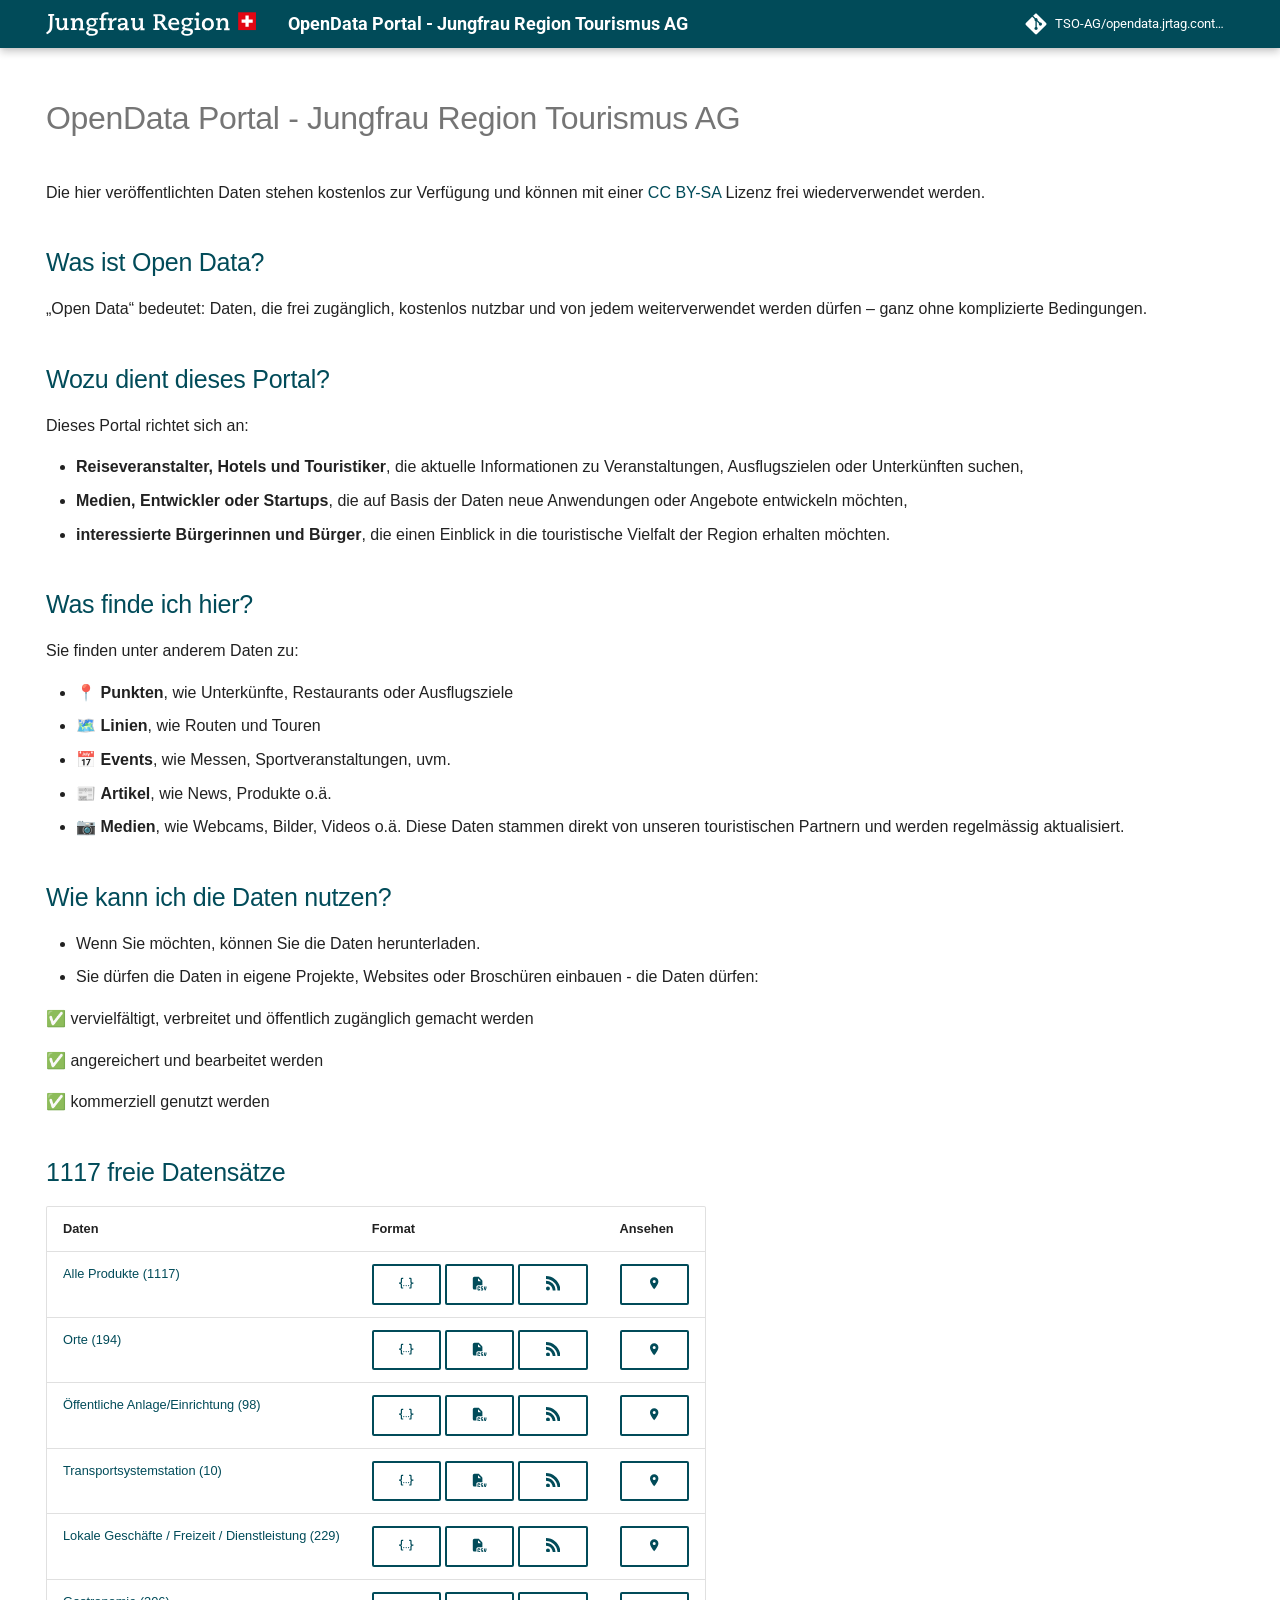
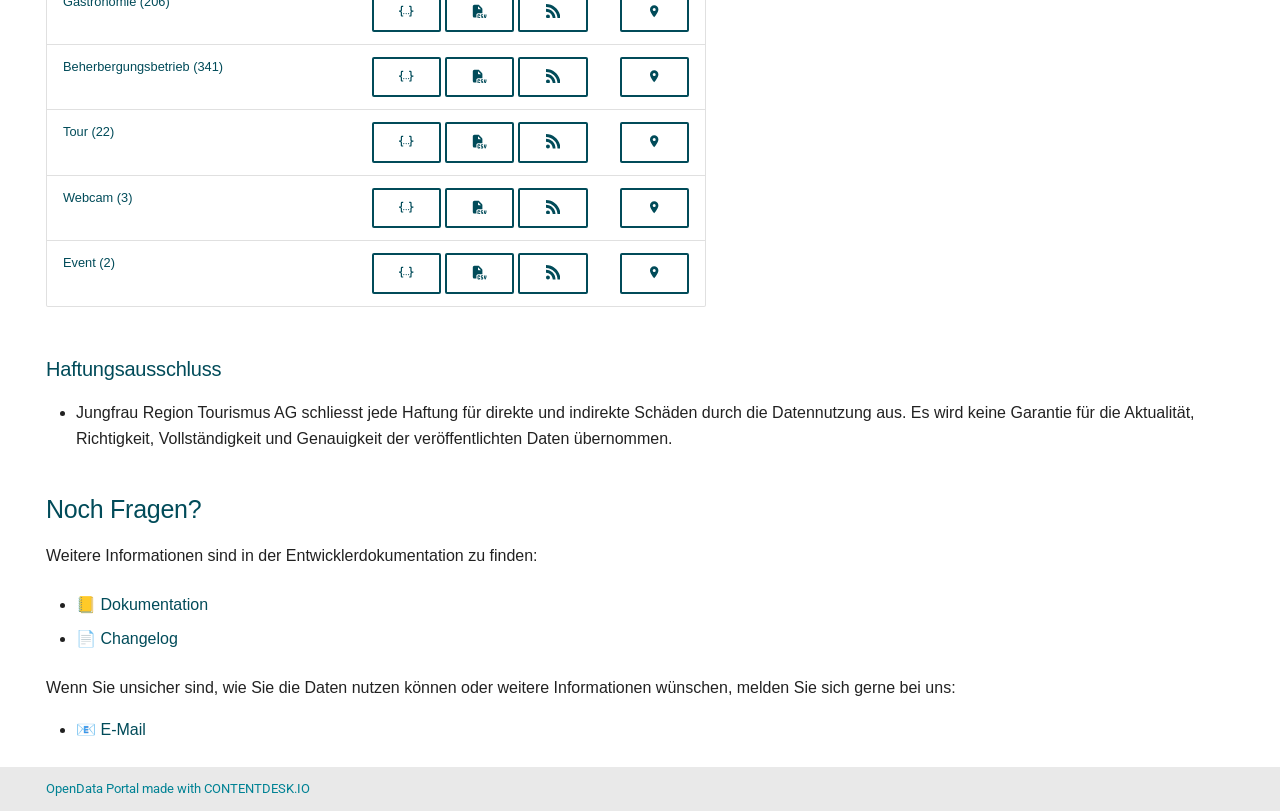
==== index.html @ c972f0e8 "Deployed 3db3f1f with MkDocs version: 1.6.1" ====
<!doctype html>
<html lang="en" class="no-js">
  <head>
    
      <meta charset="utf-8">
      <meta name="viewport" content="width=device-width,initial-scale=1">
      
        <meta name="description" content="Hier finden Sie öffentlich zugängliche touristische Datensätze wie Unterkünfte, Erlebnisse und Gastronomiebetriebe, bereitgestellt von Jungfrau Region Tourismus AG.">
      
      
      
        <link rel="canonical" href="https://opendata.jrtag.contentdesk.io/">
      
      
      
        <link rel="next" href="CHANGELOG-2.0/">
      
      
        
      
      
      <link rel="icon" href="assets/favicon-180-180.png">
      <meta name="generator" content="mkdocs-1.6.1, mkdocs-material-9.7.7">
    
    
      
        <title>OpenData Portal - Jungfrau Region Tourismus AG</title>
      
    
    
      <link rel="stylesheet" href="assets/stylesheets/main.ec1eaa64.min.css">
      
      


    
    
      
    
    
      
        
        
        <link rel="preconnect" href="https://fonts.gstatic.com" crossorigin>
        <link rel="stylesheet" href="https://fonts.googleapis.com/css?family=Roboto:300,300i,400,400i,700,700i%7CRoboto+Mono:400,400i,700,700i&display=fallback">
        <style>:root{--md-text-font:"Roboto";--md-code-font:"Roboto Mono"}</style>
      
    
    
      <link rel="stylesheet" href="stylesheets/extra.css">
    
    <script>__md_scope=new URL(".",location),__md_hash=e=>[...e].reduce(((e,_)=>(e<<5)-e+_.charCodeAt(0)),0),__md_get=(e,_=localStorage,t=__md_scope)=>JSON.parse(_.getItem(t.pathname+"."+e)),__md_set=(e,_,t=localStorage,a=__md_scope)=>{try{t.setItem(a.pathname+"."+e,JSON.stringify(_))}catch(e){}}</script>
    
      

    
    
  </head>
  
  
    <body dir="ltr">
  
    
    <input class="md-toggle" data-md-toggle="drawer" type="checkbox" id="__drawer" autocomplete="off">
    <input class="md-toggle" data-md-toggle="search" type="checkbox" id="__search" autocomplete="off">
    <label class="md-overlay" for="__drawer"></label>
    <div data-md-component="skip">
      
        
        <a href="#opendata-portal-jungfrau-region-tourismus-ag" class="md-skip">
          Skip to content
        </a>
      
    </div>
    <div data-md-component="announce">
      
    </div>
    
    
      

  

<header class="md-header md-header--shadow" data-md-component="header">
  <nav class="md-header__inner md-grid" aria-label="Header">
    <a href="." title="OpenData Portal - Jungfrau Region Tourismus AG" class="md-header__button md-logo" aria-label="OpenData Portal - Jungfrau Region Tourismus AG" data-md-component="logo">
      
  <img src="assets/logo.svg" alt="logo">

    </a>
    <label class="md-header__button md-icon" for="__drawer">
      
      <svg xmlns="http://www.w3.org/2000/svg" viewBox="0 0 24 24"><path d="M3 6h18v2H3zm0 5h18v2H3zm0 5h18v2H3z"/></svg>
    </label>
    <div class="md-header__title" data-md-component="header-title">
      <div class="md-header__ellipsis">
        <div class="md-header__topic">
          <span class="md-ellipsis">
            OpenData Portal - Jungfrau Region Tourismus AG
          </span>
        </div>
        <div class="md-header__topic" data-md-component="header-topic">
          <span class="md-ellipsis">
            
              OpenData Portal - Jungfrau Region Tourismus AG
            
          </span>
        </div>
      </div>
    </div>
    
    
      <script>var palette=__md_get("__palette");if(palette&&palette.color){if("(prefers-color-scheme)"===palette.color.media){var media=matchMedia("(prefers-color-scheme: light)"),input=document.querySelector(media.matches?"[data-md-color-media='(prefers-color-scheme: light)']":"[data-md-color-media='(prefers-color-scheme: dark)']");palette.color.media=input.getAttribute("data-md-color-media"),palette.color.scheme=input.getAttribute("data-md-color-scheme"),palette.color.primary=input.getAttribute("data-md-color-primary"),palette.color.accent=input.getAttribute("data-md-color-accent")}for(var[key,value]of Object.entries(palette.color))document.body.setAttribute("data-md-color-"+key,value)}</script>
    
    
    
    
      <div class="md-header__source">
        <a href="https://github.com/TSO-AG/opendata.jrtag.contentdesk.io/" title="Go to repository" class="md-source" data-md-component="source">
  <div class="md-source__icon md-icon">
    
    <svg xmlns="http://www.w3.org/2000/svg" viewBox="0 0 448 512"><!--! Font Awesome Free 7.1.0 by @fontawesome - https://fontawesome.com License - https://fontawesome.com/license/free (Icons: CC BY 4.0, Fonts: SIL OFL 1.1, Code: MIT License) Copyright 2025 Fonticons, Inc.--><path d="M439.6 236.1 244 40.5c-5.4-5.5-12.8-8.5-20.4-8.5s-15 3-20.4 8.4L162.5 81l51.5 51.5c27.1-9.1 52.7 16.8 43.4 43.7l49.7 49.7c34.2-11.8 61.2 31 35.5 56.7-26.5 26.5-70.2-2.9-56-37.3L240.3 199v121.9c25.3 12.5 22.3 41.8 9.1 55-6.4 6.4-15.2 10.1-24.3 10.1s-17.8-3.6-24.3-10.1c-17.6-17.6-11.1-46.9 11.2-56v-123c-20.8-8.5-24.6-30.7-18.6-45L142.6 101 8.5 235.1C3 240.6 0 247.9 0 255.5s3 15 8.5 20.4l195.6 195.7c5.4 5.4 12.7 8.4 20.4 8.4s15-3 20.4-8.4l194.7-194.7c5.4-5.4 8.4-12.8 8.4-20.4s-3-15-8.4-20.4"/></svg>
  </div>
  <div class="md-source__repository">
    TSO-AG/opendata.jrtag.contentdesk.io
  </div>
</a>
      </div>
    
  </nav>
  
</header>
    
    <div class="md-container" data-md-component="container">
      
      
        
          
        
      
      <main class="md-main" data-md-component="main">
        <div class="md-main__inner md-grid">
          
            
              
                
              
              <div class="md-sidebar md-sidebar--primary" data-md-component="sidebar" data-md-type="navigation" hidden>
                <div class="md-sidebar__scrollwrap">
                  <div class="md-sidebar__inner">
                    



<nav class="md-nav md-nav--primary" aria-label="Navigation" data-md-level="0">
  <label class="md-nav__title" for="__drawer">
    <a href="." title="OpenData Portal - Jungfrau Region Tourismus AG" class="md-nav__button md-logo" aria-label="OpenData Portal - Jungfrau Region Tourismus AG" data-md-component="logo">
      
  <img src="assets/logo.svg" alt="logo">

    </a>
    OpenData Portal - Jungfrau Region Tourismus AG
  </label>
  
    <div class="md-nav__source">
      <a href="https://github.com/TSO-AG/opendata.jrtag.contentdesk.io/" title="Go to repository" class="md-source" data-md-component="source">
  <div class="md-source__icon md-icon">
    
    <svg xmlns="http://www.w3.org/2000/svg" viewBox="0 0 448 512"><!--! Font Awesome Free 7.1.0 by @fontawesome - https://fontawesome.com License - https://fontawesome.com/license/free (Icons: CC BY 4.0, Fonts: SIL OFL 1.1, Code: MIT License) Copyright 2025 Fonticons, Inc.--><path d="M439.6 236.1 244 40.5c-5.4-5.5-12.8-8.5-20.4-8.5s-15 3-20.4 8.4L162.5 81l51.5 51.5c27.1-9.1 52.7 16.8 43.4 43.7l49.7 49.7c34.2-11.8 61.2 31 35.5 56.7-26.5 26.5-70.2-2.9-56-37.3L240.3 199v121.9c25.3 12.5 22.3 41.8 9.1 55-6.4 6.4-15.2 10.1-24.3 10.1s-17.8-3.6-24.3-10.1c-17.6-17.6-11.1-46.9 11.2-56v-123c-20.8-8.5-24.6-30.7-18.6-45L142.6 101 8.5 235.1C3 240.6 0 247.9 0 255.5s3 15 8.5 20.4l195.6 195.7c5.4 5.4 12.7 8.4 20.4 8.4s15-3 20.4-8.4l194.7-194.7c5.4-5.4 8.4-12.8 8.4-20.4s-3-15-8.4-20.4"/></svg>
  </div>
  <div class="md-source__repository">
    TSO-AG/opendata.jrtag.contentdesk.io
  </div>
</a>
    </div>
  
  <ul class="md-nav__list" data-md-scrollfix>
    
      
      
  
  
    
  
  
  
    <li class="md-nav__item md-nav__item--active">
      
      <input class="md-nav__toggle md-toggle" type="checkbox" id="__toc">
      
      
        
      
      
        <label class="md-nav__link md-nav__link--active" for="__toc">
          
  
  
  <span class="md-ellipsis">
    
  
    OpenData Portal - Jungfrau Region Tourismus AG
  

    
  </span>
  
  

          <span class="md-nav__icon md-icon"></span>
        </label>
      
      <a href="." class="md-nav__link md-nav__link--active">
        
  
  
  <span class="md-ellipsis">
    
  
    OpenData Portal - Jungfrau Region Tourismus AG
  

    
  </span>
  
  

      </a>
      
        

<nav class="md-nav md-nav--secondary" aria-label="Table of contents">
  
  
  
    
  
  
    <label class="md-nav__title" for="__toc">
      <span class="md-nav__icon md-icon"></span>
      Table of contents
    </label>
    <ul class="md-nav__list" data-md-component="toc" data-md-scrollfix>
      
        <li class="md-nav__item">
  <a href="#was-ist-open-data" class="md-nav__link">
    <span class="md-ellipsis">
      
        Was ist Open Data?
      
    </span>
  </a>
  
</li>
      
        <li class="md-nav__item">
  <a href="#wozu-dient-dieses-portal" class="md-nav__link">
    <span class="md-ellipsis">
      
        Wozu dient dieses Portal?
      
    </span>
  </a>
  
</li>
      
        <li class="md-nav__item">
  <a href="#was-finde-ich-hier" class="md-nav__link">
    <span class="md-ellipsis">
      
        Was finde ich hier?
      
    </span>
  </a>
  
</li>
      
        <li class="md-nav__item">
  <a href="#wie-kann-ich-die-daten-nutzen" class="md-nav__link">
    <span class="md-ellipsis">
      
        Wie kann ich die Daten nutzen?
      
    </span>
  </a>
  
</li>
      
        <li class="md-nav__item">
  <a href="#1117-freie-datensatze" class="md-nav__link">
    <span class="md-ellipsis">
      
        1117 freie Datensätze
      
    </span>
  </a>
  
    <nav class="md-nav" aria-label="1117 freie Datensätze">
      <ul class="md-nav__list">
        
          <li class="md-nav__item">
  <a href="#haftungsausschluss" class="md-nav__link">
    <span class="md-ellipsis">
      
        Haftungsausschluss
      
    </span>
  </a>
  
</li>
        
      </ul>
    </nav>
  
</li>
      
        <li class="md-nav__item">
  <a href="#noch-fragen" class="md-nav__link">
    <span class="md-ellipsis">
      
        Noch Fragen?
      
    </span>
  </a>
  
</li>
      
    </ul>
  
</nav>
      
    </li>
  

    
      
      
  
  
  
  
    <li class="md-nav__item">
      <a href="CHANGELOG-2.0/" class="md-nav__link">
        
  
  
  <span class="md-ellipsis">
    
  
    Change log
  

    
  </span>
  
  

      </a>
    </li>
  

    
      
      
  
  
  
  
    <li class="md-nav__item">
      <a href="CHANGELOG-2.1/" class="md-nav__link">
        
  
  
  <span class="md-ellipsis">
    
  
    Changelog 2.1 - 2025-09-23
  

    
  </span>
  
  

      </a>
    </li>
  

    
      
      
  
  
  
  
    <li class="md-nav__item">
      <a href="changelog/" class="md-nav__link">
        
  
  
  <span class="md-ellipsis">
    
  
    Change log
  

    
  </span>
  
  

      </a>
    </li>
  

    
      
      
  
  
  
  
    <li class="md-nav__item">
      <a href="documentation/" class="md-nav__link">
        
  
  
  <span class="md-ellipsis">
    
  
    Documentation
  

    
  </span>
  
  

      </a>
    </li>
  

    
  </ul>
</nav>
                  </div>
                </div>
              </div>
            
            
              
                
              
              <div class="md-sidebar md-sidebar--secondary" data-md-component="sidebar" data-md-type="toc" hidden>
                <div class="md-sidebar__scrollwrap">
                  <div class="md-sidebar__inner">
                    

<nav class="md-nav md-nav--secondary" aria-label="Table of contents">
  
  
  
    
  
  
    <label class="md-nav__title" for="__toc">
      <span class="md-nav__icon md-icon"></span>
      Table of contents
    </label>
    <ul class="md-nav__list" data-md-component="toc" data-md-scrollfix>
      
        <li class="md-nav__item">
  <a href="#was-ist-open-data" class="md-nav__link">
    <span class="md-ellipsis">
      
        Was ist Open Data?
      
    </span>
  </a>
  
</li>
      
        <li class="md-nav__item">
  <a href="#wozu-dient-dieses-portal" class="md-nav__link">
    <span class="md-ellipsis">
      
        Wozu dient dieses Portal?
      
    </span>
  </a>
  
</li>
      
        <li class="md-nav__item">
  <a href="#was-finde-ich-hier" class="md-nav__link">
    <span class="md-ellipsis">
      
        Was finde ich hier?
      
    </span>
  </a>
  
</li>
      
        <li class="md-nav__item">
  <a href="#wie-kann-ich-die-daten-nutzen" class="md-nav__link">
    <span class="md-ellipsis">
      
        Wie kann ich die Daten nutzen?
      
    </span>
  </a>
  
</li>
      
        <li class="md-nav__item">
  <a href="#1117-freie-datensatze" class="md-nav__link">
    <span class="md-ellipsis">
      
        1117 freie Datensätze
      
    </span>
  </a>
  
    <nav class="md-nav" aria-label="1117 freie Datensätze">
      <ul class="md-nav__list">
        
          <li class="md-nav__item">
  <a href="#haftungsausschluss" class="md-nav__link">
    <span class="md-ellipsis">
      
        Haftungsausschluss
      
    </span>
  </a>
  
</li>
        
      </ul>
    </nav>
  
</li>
      
        <li class="md-nav__item">
  <a href="#noch-fragen" class="md-nav__link">
    <span class="md-ellipsis">
      
        Noch Fragen?
      
    </span>
  </a>
  
</li>
      
    </ul>
  
</nav>
                  </div>
                </div>
              </div>
            
          
          
            <div class="md-content" data-md-component="content">
              
              <article class="md-content__inner md-typeset">
                
                  
  



  
  


<h1 id="opendata-portal-jungfrau-region-tourismus-ag">OpenData Portal - Jungfrau Region Tourismus AG</h1>
<p>Die hier veröffentlichten Daten stehen kostenlos zur Verfügung und können mit einer <a href="https://creativecommons.org/licenses/by-sa/4.0/deed.de">CC BY-SA</a> Lizenz frei wiederverwendet werden. </p>
<h2 id="was-ist-open-data">Was ist Open Data?</h2>
<p>„Open Data“ bedeutet: Daten, die frei zugänglich, kostenlos nutzbar und von jedem weiterverwendet werden dürfen – ganz ohne komplizierte Bedingungen.</p>
<h2 id="wozu-dient-dieses-portal">Wozu dient dieses Portal?</h2>
<p>Dieses Portal richtet sich an:</p>
<ul>
<li><strong>Reiseveranstalter, Hotels und Touristiker</strong>, die aktuelle Informationen zu Veranstaltungen, Ausflugszielen oder Unterkünften suchen,</li>
<li><strong>Medien, Entwickler oder Startups</strong>, die auf Basis der Daten neue Anwendungen oder Angebote entwickeln möchten,</li>
<li><strong>interessierte Bürgerinnen und Bürger</strong>, die einen Einblick in die touristische Vielfalt der Region erhalten möchten.</li>
</ul>
<h2 id="was-finde-ich-hier">Was finde ich hier?</h2>
<p>Sie finden unter anderem Daten zu:</p>
<ul>
<li>📍 <strong>Punkten</strong>, wie Unterkünfte, Restaurants oder Ausflugsziele</li>
<li>🗺️ <strong>Linien</strong>, wie Routen und Touren</li>
<li>📅 <strong>Events</strong>, wie Messen, Sportveranstaltungen, uvm.</li>
<li>📰 <strong>Artikel</strong>, wie News, Produkte o.ä.</li>
<li>📷 <strong>Medien</strong>, wie Webcams, Bilder, Videos o.ä.
Diese Daten stammen direkt von unseren touristischen Partnern und werden regelmässig aktualisiert.</li>
</ul>
<h2 id="wie-kann-ich-die-daten-nutzen">Wie kann ich die Daten nutzen?</h2>
<ul>
<li>Wenn Sie möchten, können Sie die Daten herunterladen.</li>
<li>Sie dürfen die Daten in eigene Projekte, Websites oder Broschüren einbauen - die Daten dürfen:</li>
</ul>
<p>✅ vervielfältigt, verbreitet und öffentlich zugänglich gemacht werden</p>
<p>✅ angereichert und bearbeitet werden</p>
<p>✅ kommerziell genutzt werden</p>
<h2 id="1117-freie-datensatze">1117 freie Datensätze</h2>
<table>
<thead>
<tr>
<th>Daten</th>
<th>Format</th>
<th>Ansehen</th>
</tr>
</thead>
<tbody>
<tr>
<td><a href="/api/products.json">Alle Produkte (1117)</a></td>
<td><a class="md-button" href="/api/products.json"><span class="twemoji"><svg xmlns="http://www.w3.org/2000/svg" viewBox="0 0 24 24"><path d="M5 3h2v2H5v5a2 2 0 0 1-2 2 2 2 0 0 1 2 2v5h2v2H5c-1.07-.27-2-.9-2-2v-4a2 2 0 0 0-2-2H0v-2h1a2 2 0 0 0 2-2V5a2 2 0 0 1 2-2m14 0a2 2 0 0 1 2 2v4a2 2 0 0 0 2 2h1v2h-1a2 2 0 0 0-2 2v4a2 2 0 0 1-2 2h-2v-2h2v-5a2 2 0 0 1 2-2 2 2 0 0 1-2-2V5h-2V3zm-7 12a1 1 0 0 1 1 1 1 1 0 0 1-1 1 1 1 0 0 1-1-1 1 1 0 0 1 1-1m-4 0a1 1 0 0 1 1 1 1 1 0 0 1-1 1 1 1 0 0 1-1-1 1 1 0 0 1 1-1m8 0a1 1 0 0 1 1 1 1 1 0 0 1-1 1 1 1 0 0 1-1-1 1 1 0 0 1 1-1"/></svg></span></a> <a class="md-button" href="/api/products.csv"><span class="twemoji"><svg xmlns="http://www.w3.org/2000/svg" viewBox="0 0 576 512"><!--! Font Awesome Free 7.1.0 by @fontawesome - https://fontawesome.com License - https://fontawesome.com/license/free (Icons: CC BY 4.0, Fonts: SIL OFL 1.1, Code: MIT License) Copyright 2025 Fonticons, Inc.--><path d="M96 0C60.7 0 32 28.7 32 64v384c0 35.3 28.7 64 64 64h80V400c0-35.3 28.7-64 64-64h176V170.5c0-17-6.7-33.3-18.7-45.3L290.7 18.7C278.7 6.7 262.5 0 245.5 0zm261.5 176H264c-13.3 0-24-10.7-24-24V58.5zM264 380c-24.3 0-44 19.7-44 44v80c0 24.3 19.7 44 44 44h16c24.3 0 44-19.7 44-44v-8c0-11-9-20-20-20s-20 9-20 20v8c0 2.2-1.8 4-4 4h-16c-2.2 0-4-1.8-4-4v-80c0-2.2 1.8-4 4-4h16c2.2 0 4 1.8 4 4v8c0 11 9 20 20 20s20-9 20-20v-8c0-24.3-19.7-44-44-44zm136 0c-28.7 0-52 23.3-52 52s23.3 52 52 52c6.6 0 12 5.4 12 12s-5.4 12-12 12h-32c-11 0-20 9-20 20s9 20 20 20h32c28.7 0 52-23.3 52-52s-23.3-52-52-52c-6.6 0-12-5.4-12-12s5.4-12 12-12h24c11 0 20-9 20-20s-9-20-20-20zm96 0c-11 0-20 9-20 20v31.6c0 35.5 10.5 70.3 30.2 99.8l5.1 7.7c3.7 5.6 10 8.9 16.6 8.9s12.9-3.3 16.6-8.9l5.1-7.7c19.7-29.6 30.2-64.3 30.2-99.8V400c0-11-9-20-20-20s-20 9-20 20v31.6c0 19.6-4.1 38.9-12 56.7-7.9-17.8-12-37.1-12-56.7V400c0-11-9-20-20-20z"/></svg></span></a> <a class="md-button" href="/api/products.rss"><span class="twemoji"><svg xmlns="http://www.w3.org/2000/svg" viewBox="0 0 24 24"><path d="M19.199 24C19.199 13.467 10.533 4.8 0 4.8V0c13.165 0 24 10.835 24 24zM3.291 17.415a3.3 3.3 0 0 1 3.293 3.295A3.303 3.303 0 0 1 3.283 24C1.47 24 0 22.526 0 20.71s1.475-3.294 3.291-3.295M15.909 24h-4.665c0-6.169-5.075-11.245-11.244-11.245V8.09c8.727 0 15.909 7.184 15.909 15.91"/></svg></span></a></td>
<td><a class="md-button" href="/map/products.html"><span class="twemoji"><svg xmlns="http://www.w3.org/2000/svg" viewBox="0 0 24 24"><path d="M12 11.5A2.5 2.5 0 0 1 9.5 9 2.5 2.5 0 0 1 12 6.5 2.5 2.5 0 0 1 14.5 9a2.5 2.5 0 0 1-2.5 2.5M12 2a7 7 0 0 0-7 7c0 5.25 7 13 7 13s7-7.75 7-13a7 7 0 0 0-7-7"/></svg></span></a></td>
</tr>
<tr>
<td><a href="/api/Place.json">Orte (194)</a></td>
<td><a class="md-button" href="/api/Place.json"><span class="twemoji"><svg xmlns="http://www.w3.org/2000/svg" viewBox="0 0 24 24"><path d="M5 3h2v2H5v5a2 2 0 0 1-2 2 2 2 0 0 1 2 2v5h2v2H5c-1.07-.27-2-.9-2-2v-4a2 2 0 0 0-2-2H0v-2h1a2 2 0 0 0 2-2V5a2 2 0 0 1 2-2m14 0a2 2 0 0 1 2 2v4a2 2 0 0 0 2 2h1v2h-1a2 2 0 0 0-2 2v4a2 2 0 0 1-2 2h-2v-2h2v-5a2 2 0 0 1 2-2 2 2 0 0 1-2-2V5h-2V3zm-7 12a1 1 0 0 1 1 1 1 1 0 0 1-1 1 1 1 0 0 1-1-1 1 1 0 0 1 1-1m-4 0a1 1 0 0 1 1 1 1 1 0 0 1-1 1 1 1 0 0 1-1-1 1 1 0 0 1 1-1m8 0a1 1 0 0 1 1 1 1 1 0 0 1-1 1 1 1 0 0 1-1-1 1 1 0 0 1 1-1"/></svg></span></a> <a class="md-button" href="/api/Place.csv"><span class="twemoji"><svg xmlns="http://www.w3.org/2000/svg" viewBox="0 0 576 512"><!--! Font Awesome Free 7.1.0 by @fontawesome - https://fontawesome.com License - https://fontawesome.com/license/free (Icons: CC BY 4.0, Fonts: SIL OFL 1.1, Code: MIT License) Copyright 2025 Fonticons, Inc.--><path d="M96 0C60.7 0 32 28.7 32 64v384c0 35.3 28.7 64 64 64h80V400c0-35.3 28.7-64 64-64h176V170.5c0-17-6.7-33.3-18.7-45.3L290.7 18.7C278.7 6.7 262.5 0 245.5 0zm261.5 176H264c-13.3 0-24-10.7-24-24V58.5zM264 380c-24.3 0-44 19.7-44 44v80c0 24.3 19.7 44 44 44h16c24.3 0 44-19.7 44-44v-8c0-11-9-20-20-20s-20 9-20 20v8c0 2.2-1.8 4-4 4h-16c-2.2 0-4-1.8-4-4v-80c0-2.2 1.8-4 4-4h16c2.2 0 4 1.8 4 4v8c0 11 9 20 20 20s20-9 20-20v-8c0-24.3-19.7-44-44-44zm136 0c-28.7 0-52 23.3-52 52s23.3 52 52 52c6.6 0 12 5.4 12 12s-5.4 12-12 12h-32c-11 0-20 9-20 20s9 20 20 20h32c28.7 0 52-23.3 52-52s-23.3-52-52-52c-6.6 0-12-5.4-12-12s5.4-12 12-12h24c11 0 20-9 20-20s-9-20-20-20zm96 0c-11 0-20 9-20 20v31.6c0 35.5 10.5 70.3 30.2 99.8l5.1 7.7c3.7 5.6 10 8.9 16.6 8.9s12.9-3.3 16.6-8.9l5.1-7.7c19.7-29.6 30.2-64.3 30.2-99.8V400c0-11-9-20-20-20s-20 9-20 20v31.6c0 19.6-4.1 38.9-12 56.7-7.9-17.8-12-37.1-12-56.7V400c0-11-9-20-20-20z"/></svg></span></a> <a class="md-button" href="/api/Place.rss"><span class="twemoji"><svg xmlns="http://www.w3.org/2000/svg" viewBox="0 0 24 24"><path d="M19.199 24C19.199 13.467 10.533 4.8 0 4.8V0c13.165 0 24 10.835 24 24zM3.291 17.415a3.3 3.3 0 0 1 3.293 3.295A3.303 3.303 0 0 1 3.283 24C1.47 24 0 22.526 0 20.71s1.475-3.294 3.291-3.295M15.909 24h-4.665c0-6.169-5.075-11.245-11.244-11.245V8.09c8.727 0 15.909 7.184 15.909 15.91"/></svg></span></a></td>
<td><a class="md-button" href="/map/Place.html"><span class="twemoji"><svg xmlns="http://www.w3.org/2000/svg" viewBox="0 0 24 24"><path d="M12 11.5A2.5 2.5 0 0 1 9.5 9 2.5 2.5 0 0 1 12 6.5 2.5 2.5 0 0 1 14.5 9a2.5 2.5 0 0 1-2.5 2.5M12 2a7 7 0 0 0-7 7c0 5.25 7 13 7 13s7-7.75 7-13a7 7 0 0 0-7-7"/></svg></span></a></td>
</tr>
<tr>
<td><a href="/api/CivicStructure.json">Öffentliche Anlage/Einrichtung (98)</a></td>
<td><a class="md-button" href="/api/CivicStructure.json"><span class="twemoji"><svg xmlns="http://www.w3.org/2000/svg" viewBox="0 0 24 24"><path d="M5 3h2v2H5v5a2 2 0 0 1-2 2 2 2 0 0 1 2 2v5h2v2H5c-1.07-.27-2-.9-2-2v-4a2 2 0 0 0-2-2H0v-2h1a2 2 0 0 0 2-2V5a2 2 0 0 1 2-2m14 0a2 2 0 0 1 2 2v4a2 2 0 0 0 2 2h1v2h-1a2 2 0 0 0-2 2v4a2 2 0 0 1-2 2h-2v-2h2v-5a2 2 0 0 1 2-2 2 2 0 0 1-2-2V5h-2V3zm-7 12a1 1 0 0 1 1 1 1 1 0 0 1-1 1 1 1 0 0 1-1-1 1 1 0 0 1 1-1m-4 0a1 1 0 0 1 1 1 1 1 0 0 1-1 1 1 1 0 0 1-1-1 1 1 0 0 1 1-1m8 0a1 1 0 0 1 1 1 1 1 0 0 1-1 1 1 1 0 0 1-1-1 1 1 0 0 1 1-1"/></svg></span></a> <a class="md-button" href="/api/CivicStructure.csv"><span class="twemoji"><svg xmlns="http://www.w3.org/2000/svg" viewBox="0 0 576 512"><!--! Font Awesome Free 7.1.0 by @fontawesome - https://fontawesome.com License - https://fontawesome.com/license/free (Icons: CC BY 4.0, Fonts: SIL OFL 1.1, Code: MIT License) Copyright 2025 Fonticons, Inc.--><path d="M96 0C60.7 0 32 28.7 32 64v384c0 35.3 28.7 64 64 64h80V400c0-35.3 28.7-64 64-64h176V170.5c0-17-6.7-33.3-18.7-45.3L290.7 18.7C278.7 6.7 262.5 0 245.5 0zm261.5 176H264c-13.3 0-24-10.7-24-24V58.5zM264 380c-24.3 0-44 19.7-44 44v80c0 24.3 19.7 44 44 44h16c24.3 0 44-19.7 44-44v-8c0-11-9-20-20-20s-20 9-20 20v8c0 2.2-1.8 4-4 4h-16c-2.2 0-4-1.8-4-4v-80c0-2.2 1.8-4 4-4h16c2.2 0 4 1.8 4 4v8c0 11 9 20 20 20s20-9 20-20v-8c0-24.3-19.7-44-44-44zm136 0c-28.7 0-52 23.3-52 52s23.3 52 52 52c6.6 0 12 5.4 12 12s-5.4 12-12 12h-32c-11 0-20 9-20 20s9 20 20 20h32c28.7 0 52-23.3 52-52s-23.3-52-52-52c-6.6 0-12-5.4-12-12s5.4-12 12-12h24c11 0 20-9 20-20s-9-20-20-20zm96 0c-11 0-20 9-20 20v31.6c0 35.5 10.5 70.3 30.2 99.8l5.1 7.7c3.7 5.6 10 8.9 16.6 8.9s12.9-3.3 16.6-8.9l5.1-7.7c19.7-29.6 30.2-64.3 30.2-99.8V400c0-11-9-20-20-20s-20 9-20 20v31.6c0 19.6-4.1 38.9-12 56.7-7.9-17.8-12-37.1-12-56.7V400c0-11-9-20-20-20z"/></svg></span></a> <a class="md-button" href="/api/CivicStructure.rss"><span class="twemoji"><svg xmlns="http://www.w3.org/2000/svg" viewBox="0 0 24 24"><path d="M19.199 24C19.199 13.467 10.533 4.8 0 4.8V0c13.165 0 24 10.835 24 24zM3.291 17.415a3.3 3.3 0 0 1 3.293 3.295A3.303 3.303 0 0 1 3.283 24C1.47 24 0 22.526 0 20.71s1.475-3.294 3.291-3.295M15.909 24h-4.665c0-6.169-5.075-11.245-11.244-11.245V8.09c8.727 0 15.909 7.184 15.909 15.91"/></svg></span></a></td>
<td><a class="md-button" href="/map/CivicStructure.html"><span class="twemoji"><svg xmlns="http://www.w3.org/2000/svg" viewBox="0 0 24 24"><path d="M12 11.5A2.5 2.5 0 0 1 9.5 9 2.5 2.5 0 0 1 12 6.5 2.5 2.5 0 0 1 14.5 9a2.5 2.5 0 0 1-2.5 2.5M12 2a7 7 0 0 0-7 7c0 5.25 7 13 7 13s7-7.75 7-13a7 7 0 0 0-7-7"/></svg></span></a></td>
</tr>
<tr>
<td><a href="/api/TransportationSystem.json">Transportsystemstation (10)</a></td>
<td><a class="md-button" href="/api/TransportationSystem.json"><span class="twemoji"><svg xmlns="http://www.w3.org/2000/svg" viewBox="0 0 24 24"><path d="M5 3h2v2H5v5a2 2 0 0 1-2 2 2 2 0 0 1 2 2v5h2v2H5c-1.07-.27-2-.9-2-2v-4a2 2 0 0 0-2-2H0v-2h1a2 2 0 0 0 2-2V5a2 2 0 0 1 2-2m14 0a2 2 0 0 1 2 2v4a2 2 0 0 0 2 2h1v2h-1a2 2 0 0 0-2 2v4a2 2 0 0 1-2 2h-2v-2h2v-5a2 2 0 0 1 2-2 2 2 0 0 1-2-2V5h-2V3zm-7 12a1 1 0 0 1 1 1 1 1 0 0 1-1 1 1 1 0 0 1-1-1 1 1 0 0 1 1-1m-4 0a1 1 0 0 1 1 1 1 1 0 0 1-1 1 1 1 0 0 1-1-1 1 1 0 0 1 1-1m8 0a1 1 0 0 1 1 1 1 1 0 0 1-1 1 1 1 0 0 1-1-1 1 1 0 0 1 1-1"/></svg></span></a> <a class="md-button" href="/api/TransportationSystem.csv"><span class="twemoji"><svg xmlns="http://www.w3.org/2000/svg" viewBox="0 0 576 512"><!--! Font Awesome Free 7.1.0 by @fontawesome - https://fontawesome.com License - https://fontawesome.com/license/free (Icons: CC BY 4.0, Fonts: SIL OFL 1.1, Code: MIT License) Copyright 2025 Fonticons, Inc.--><path d="M96 0C60.7 0 32 28.7 32 64v384c0 35.3 28.7 64 64 64h80V400c0-35.3 28.7-64 64-64h176V170.5c0-17-6.7-33.3-18.7-45.3L290.7 18.7C278.7 6.7 262.5 0 245.5 0zm261.5 176H264c-13.3 0-24-10.7-24-24V58.5zM264 380c-24.3 0-44 19.7-44 44v80c0 24.3 19.7 44 44 44h16c24.3 0 44-19.7 44-44v-8c0-11-9-20-20-20s-20 9-20 20v8c0 2.2-1.8 4-4 4h-16c-2.2 0-4-1.8-4-4v-80c0-2.2 1.8-4 4-4h16c2.2 0 4 1.8 4 4v8c0 11 9 20 20 20s20-9 20-20v-8c0-24.3-19.7-44-44-44zm136 0c-28.7 0-52 23.3-52 52s23.3 52 52 52c6.6 0 12 5.4 12 12s-5.4 12-12 12h-32c-11 0-20 9-20 20s9 20 20 20h32c28.7 0 52-23.3 52-52s-23.3-52-52-52c-6.6 0-12-5.4-12-12s5.4-12 12-12h24c11 0 20-9 20-20s-9-20-20-20zm96 0c-11 0-20 9-20 20v31.6c0 35.5 10.5 70.3 30.2 99.8l5.1 7.7c3.7 5.6 10 8.9 16.6 8.9s12.9-3.3 16.6-8.9l5.1-7.7c19.7-29.6 30.2-64.3 30.2-99.8V400c0-11-9-20-20-20s-20 9-20 20v31.6c0 19.6-4.1 38.9-12 56.7-7.9-17.8-12-37.1-12-56.7V400c0-11-9-20-20-20z"/></svg></span></a> <a class="md-button" href="/api/TransportationSystem.rss"><span class="twemoji"><svg xmlns="http://www.w3.org/2000/svg" viewBox="0 0 24 24"><path d="M19.199 24C19.199 13.467 10.533 4.8 0 4.8V0c13.165 0 24 10.835 24 24zM3.291 17.415a3.3 3.3 0 0 1 3.293 3.295A3.303 3.303 0 0 1 3.283 24C1.47 24 0 22.526 0 20.71s1.475-3.294 3.291-3.295M15.909 24h-4.665c0-6.169-5.075-11.245-11.244-11.245V8.09c8.727 0 15.909 7.184 15.909 15.91"/></svg></span></a></td>
<td><a class="md-button" href="/map/TransportationSystem.html"><span class="twemoji"><svg xmlns="http://www.w3.org/2000/svg" viewBox="0 0 24 24"><path d="M12 11.5A2.5 2.5 0 0 1 9.5 9 2.5 2.5 0 0 1 12 6.5 2.5 2.5 0 0 1 14.5 9a2.5 2.5 0 0 1-2.5 2.5M12 2a7 7 0 0 0-7 7c0 5.25 7 13 7 13s7-7.75 7-13a7 7 0 0 0-7-7"/></svg></span></a></td>
</tr>
<tr>
<td><a href="/api/LocalBusiness.json">Lokale Geschäfte / Freizeit / Dienstleistung (229)</a></td>
<td><a class="md-button" href="/api/LocalBusiness.json"><span class="twemoji"><svg xmlns="http://www.w3.org/2000/svg" viewBox="0 0 24 24"><path d="M5 3h2v2H5v5a2 2 0 0 1-2 2 2 2 0 0 1 2 2v5h2v2H5c-1.07-.27-2-.9-2-2v-4a2 2 0 0 0-2-2H0v-2h1a2 2 0 0 0 2-2V5a2 2 0 0 1 2-2m14 0a2 2 0 0 1 2 2v4a2 2 0 0 0 2 2h1v2h-1a2 2 0 0 0-2 2v4a2 2 0 0 1-2 2h-2v-2h2v-5a2 2 0 0 1 2-2 2 2 0 0 1-2-2V5h-2V3zm-7 12a1 1 0 0 1 1 1 1 1 0 0 1-1 1 1 1 0 0 1-1-1 1 1 0 0 1 1-1m-4 0a1 1 0 0 1 1 1 1 1 0 0 1-1 1 1 1 0 0 1-1-1 1 1 0 0 1 1-1m8 0a1 1 0 0 1 1 1 1 1 0 0 1-1 1 1 1 0 0 1-1-1 1 1 0 0 1 1-1"/></svg></span></a> <a class="md-button" href="/api/LocalBusiness.csv"><span class="twemoji"><svg xmlns="http://www.w3.org/2000/svg" viewBox="0 0 576 512"><!--! Font Awesome Free 7.1.0 by @fontawesome - https://fontawesome.com License - https://fontawesome.com/license/free (Icons: CC BY 4.0, Fonts: SIL OFL 1.1, Code: MIT License) Copyright 2025 Fonticons, Inc.--><path d="M96 0C60.7 0 32 28.7 32 64v384c0 35.3 28.7 64 64 64h80V400c0-35.3 28.7-64 64-64h176V170.5c0-17-6.7-33.3-18.7-45.3L290.7 18.7C278.7 6.7 262.5 0 245.5 0zm261.5 176H264c-13.3 0-24-10.7-24-24V58.5zM264 380c-24.3 0-44 19.7-44 44v80c0 24.3 19.7 44 44 44h16c24.3 0 44-19.7 44-44v-8c0-11-9-20-20-20s-20 9-20 20v8c0 2.2-1.8 4-4 4h-16c-2.2 0-4-1.8-4-4v-80c0-2.2 1.8-4 4-4h16c2.2 0 4 1.8 4 4v8c0 11 9 20 20 20s20-9 20-20v-8c0-24.3-19.7-44-44-44zm136 0c-28.7 0-52 23.3-52 52s23.3 52 52 52c6.6 0 12 5.4 12 12s-5.4 12-12 12h-32c-11 0-20 9-20 20s9 20 20 20h32c28.7 0 52-23.3 52-52s-23.3-52-52-52c-6.6 0-12-5.4-12-12s5.4-12 12-12h24c11 0 20-9 20-20s-9-20-20-20zm96 0c-11 0-20 9-20 20v31.6c0 35.5 10.5 70.3 30.2 99.8l5.1 7.7c3.7 5.6 10 8.9 16.6 8.9s12.9-3.3 16.6-8.9l5.1-7.7c19.7-29.6 30.2-64.3 30.2-99.8V400c0-11-9-20-20-20s-20 9-20 20v31.6c0 19.6-4.1 38.9-12 56.7-7.9-17.8-12-37.1-12-56.7V400c0-11-9-20-20-20z"/></svg></span></a> <a class="md-button" href="/api/LocalBusiness.rss"><span class="twemoji"><svg xmlns="http://www.w3.org/2000/svg" viewBox="0 0 24 24"><path d="M19.199 24C19.199 13.467 10.533 4.8 0 4.8V0c13.165 0 24 10.835 24 24zM3.291 17.415a3.3 3.3 0 0 1 3.293 3.295A3.303 3.303 0 0 1 3.283 24C1.47 24 0 22.526 0 20.71s1.475-3.294 3.291-3.295M15.909 24h-4.665c0-6.169-5.075-11.245-11.244-11.245V8.09c8.727 0 15.909 7.184 15.909 15.91"/></svg></span></a></td>
<td><a class="md-button" href="/map/LocalBusiness.html"><span class="twemoji"><svg xmlns="http://www.w3.org/2000/svg" viewBox="0 0 24 24"><path d="M12 11.5A2.5 2.5 0 0 1 9.5 9 2.5 2.5 0 0 1 12 6.5 2.5 2.5 0 0 1 14.5 9a2.5 2.5 0 0 1-2.5 2.5M12 2a7 7 0 0 0-7 7c0 5.25 7 13 7 13s7-7.75 7-13a7 7 0 0 0-7-7"/></svg></span></a></td>
</tr>
<tr>
<td><a href="/api/FoodEstablishment.json">Gastronomie (206)</a></td>
<td><a class="md-button" href="/api/FoodEstablishment.json"><span class="twemoji"><svg xmlns="http://www.w3.org/2000/svg" viewBox="0 0 24 24"><path d="M5 3h2v2H5v5a2 2 0 0 1-2 2 2 2 0 0 1 2 2v5h2v2H5c-1.07-.27-2-.9-2-2v-4a2 2 0 0 0-2-2H0v-2h1a2 2 0 0 0 2-2V5a2 2 0 0 1 2-2m14 0a2 2 0 0 1 2 2v4a2 2 0 0 0 2 2h1v2h-1a2 2 0 0 0-2 2v4a2 2 0 0 1-2 2h-2v-2h2v-5a2 2 0 0 1 2-2 2 2 0 0 1-2-2V5h-2V3zm-7 12a1 1 0 0 1 1 1 1 1 0 0 1-1 1 1 1 0 0 1-1-1 1 1 0 0 1 1-1m-4 0a1 1 0 0 1 1 1 1 1 0 0 1-1 1 1 1 0 0 1-1-1 1 1 0 0 1 1-1m8 0a1 1 0 0 1 1 1 1 1 0 0 1-1 1 1 1 0 0 1-1-1 1 1 0 0 1 1-1"/></svg></span></a> <a class="md-button" href="/api/FoodEstablishment.csv"><span class="twemoji"><svg xmlns="http://www.w3.org/2000/svg" viewBox="0 0 576 512"><!--! Font Awesome Free 7.1.0 by @fontawesome - https://fontawesome.com License - https://fontawesome.com/license/free (Icons: CC BY 4.0, Fonts: SIL OFL 1.1, Code: MIT License) Copyright 2025 Fonticons, Inc.--><path d="M96 0C60.7 0 32 28.7 32 64v384c0 35.3 28.7 64 64 64h80V400c0-35.3 28.7-64 64-64h176V170.5c0-17-6.7-33.3-18.7-45.3L290.7 18.7C278.7 6.7 262.5 0 245.5 0zm261.5 176H264c-13.3 0-24-10.7-24-24V58.5zM264 380c-24.3 0-44 19.7-44 44v80c0 24.3 19.7 44 44 44h16c24.3 0 44-19.7 44-44v-8c0-11-9-20-20-20s-20 9-20 20v8c0 2.2-1.8 4-4 4h-16c-2.2 0-4-1.8-4-4v-80c0-2.2 1.8-4 4-4h16c2.2 0 4 1.8 4 4v8c0 11 9 20 20 20s20-9 20-20v-8c0-24.3-19.7-44-44-44zm136 0c-28.7 0-52 23.3-52 52s23.3 52 52 52c6.6 0 12 5.4 12 12s-5.4 12-12 12h-32c-11 0-20 9-20 20s9 20 20 20h32c28.7 0 52-23.3 52-52s-23.3-52-52-52c-6.6 0-12-5.4-12-12s5.4-12 12-12h24c11 0 20-9 20-20s-9-20-20-20zm96 0c-11 0-20 9-20 20v31.6c0 35.5 10.5 70.3 30.2 99.8l5.1 7.7c3.7 5.6 10 8.9 16.6 8.9s12.9-3.3 16.6-8.9l5.1-7.7c19.7-29.6 30.2-64.3 30.2-99.8V400c0-11-9-20-20-20s-20 9-20 20v31.6c0 19.6-4.1 38.9-12 56.7-7.9-17.8-12-37.1-12-56.7V400c0-11-9-20-20-20z"/></svg></span></a> <a class="md-button" href="/api/FoodEstablishment.rss"><span class="twemoji"><svg xmlns="http://www.w3.org/2000/svg" viewBox="0 0 24 24"><path d="M19.199 24C19.199 13.467 10.533 4.8 0 4.8V0c13.165 0 24 10.835 24 24zM3.291 17.415a3.3 3.3 0 0 1 3.293 3.295A3.303 3.303 0 0 1 3.283 24C1.47 24 0 22.526 0 20.71s1.475-3.294 3.291-3.295M15.909 24h-4.665c0-6.169-5.075-11.245-11.244-11.245V8.09c8.727 0 15.909 7.184 15.909 15.91"/></svg></span></a></td>
<td><a class="md-button" href="/map/FoodEstablishment.html"><span class="twemoji"><svg xmlns="http://www.w3.org/2000/svg" viewBox="0 0 24 24"><path d="M12 11.5A2.5 2.5 0 0 1 9.5 9 2.5 2.5 0 0 1 12 6.5 2.5 2.5 0 0 1 14.5 9a2.5 2.5 0 0 1-2.5 2.5M12 2a7 7 0 0 0-7 7c0 5.25 7 13 7 13s7-7.75 7-13a7 7 0 0 0-7-7"/></svg></span></a></td>
</tr>
<tr>
<td><a href="/api/LodgingBusiness.json">Beherbergungsbetrieb (341)</a></td>
<td><a class="md-button" href="/api/LodgingBusiness.json"><span class="twemoji"><svg xmlns="http://www.w3.org/2000/svg" viewBox="0 0 24 24"><path d="M5 3h2v2H5v5a2 2 0 0 1-2 2 2 2 0 0 1 2 2v5h2v2H5c-1.07-.27-2-.9-2-2v-4a2 2 0 0 0-2-2H0v-2h1a2 2 0 0 0 2-2V5a2 2 0 0 1 2-2m14 0a2 2 0 0 1 2 2v4a2 2 0 0 0 2 2h1v2h-1a2 2 0 0 0-2 2v4a2 2 0 0 1-2 2h-2v-2h2v-5a2 2 0 0 1 2-2 2 2 0 0 1-2-2V5h-2V3zm-7 12a1 1 0 0 1 1 1 1 1 0 0 1-1 1 1 1 0 0 1-1-1 1 1 0 0 1 1-1m-4 0a1 1 0 0 1 1 1 1 1 0 0 1-1 1 1 1 0 0 1-1-1 1 1 0 0 1 1-1m8 0a1 1 0 0 1 1 1 1 1 0 0 1-1 1 1 1 0 0 1-1-1 1 1 0 0 1 1-1"/></svg></span></a> <a class="md-button" href="/api/LodgingBusiness.csv"><span class="twemoji"><svg xmlns="http://www.w3.org/2000/svg" viewBox="0 0 576 512"><!--! Font Awesome Free 7.1.0 by @fontawesome - https://fontawesome.com License - https://fontawesome.com/license/free (Icons: CC BY 4.0, Fonts: SIL OFL 1.1, Code: MIT License) Copyright 2025 Fonticons, Inc.--><path d="M96 0C60.7 0 32 28.7 32 64v384c0 35.3 28.7 64 64 64h80V400c0-35.3 28.7-64 64-64h176V170.5c0-17-6.7-33.3-18.7-45.3L290.7 18.7C278.7 6.7 262.5 0 245.5 0zm261.5 176H264c-13.3 0-24-10.7-24-24V58.5zM264 380c-24.3 0-44 19.7-44 44v80c0 24.3 19.7 44 44 44h16c24.3 0 44-19.7 44-44v-8c0-11-9-20-20-20s-20 9-20 20v8c0 2.2-1.8 4-4 4h-16c-2.2 0-4-1.8-4-4v-80c0-2.2 1.8-4 4-4h16c2.2 0 4 1.8 4 4v8c0 11 9 20 20 20s20-9 20-20v-8c0-24.3-19.7-44-44-44zm136 0c-28.7 0-52 23.3-52 52s23.3 52 52 52c6.6 0 12 5.4 12 12s-5.4 12-12 12h-32c-11 0-20 9-20 20s9 20 20 20h32c28.7 0 52-23.3 52-52s-23.3-52-52-52c-6.6 0-12-5.4-12-12s5.4-12 12-12h24c11 0 20-9 20-20s-9-20-20-20zm96 0c-11 0-20 9-20 20v31.6c0 35.5 10.5 70.3 30.2 99.8l5.1 7.7c3.7 5.6 10 8.9 16.6 8.9s12.9-3.3 16.6-8.9l5.1-7.7c19.7-29.6 30.2-64.3 30.2-99.8V400c0-11-9-20-20-20s-20 9-20 20v31.6c0 19.6-4.1 38.9-12 56.7-7.9-17.8-12-37.1-12-56.7V400c0-11-9-20-20-20z"/></svg></span></a> <a class="md-button" href="/api/LodgingBusiness.rss"><span class="twemoji"><svg xmlns="http://www.w3.org/2000/svg" viewBox="0 0 24 24"><path d="M19.199 24C19.199 13.467 10.533 4.8 0 4.8V0c13.165 0 24 10.835 24 24zM3.291 17.415a3.3 3.3 0 0 1 3.293 3.295A3.303 3.303 0 0 1 3.283 24C1.47 24 0 22.526 0 20.71s1.475-3.294 3.291-3.295M15.909 24h-4.665c0-6.169-5.075-11.245-11.244-11.245V8.09c8.727 0 15.909 7.184 15.909 15.91"/></svg></span></a></td>
<td><a class="md-button" href="/map/LodgingBusiness.html"><span class="twemoji"><svg xmlns="http://www.w3.org/2000/svg" viewBox="0 0 24 24"><path d="M12 11.5A2.5 2.5 0 0 1 9.5 9 2.5 2.5 0 0 1 12 6.5 2.5 2.5 0 0 1 14.5 9a2.5 2.5 0 0 1-2.5 2.5M12 2a7 7 0 0 0-7 7c0 5.25 7 13 7 13s7-7.75 7-13a7 7 0 0 0-7-7"/></svg></span></a></td>
</tr>
<tr>
<td><a href="/api/Tour.json">Tour (22)</a></td>
<td><a class="md-button" href="/api/Tour.json"><span class="twemoji"><svg xmlns="http://www.w3.org/2000/svg" viewBox="0 0 24 24"><path d="M5 3h2v2H5v5a2 2 0 0 1-2 2 2 2 0 0 1 2 2v5h2v2H5c-1.07-.27-2-.9-2-2v-4a2 2 0 0 0-2-2H0v-2h1a2 2 0 0 0 2-2V5a2 2 0 0 1 2-2m14 0a2 2 0 0 1 2 2v4a2 2 0 0 0 2 2h1v2h-1a2 2 0 0 0-2 2v4a2 2 0 0 1-2 2h-2v-2h2v-5a2 2 0 0 1 2-2 2 2 0 0 1-2-2V5h-2V3zm-7 12a1 1 0 0 1 1 1 1 1 0 0 1-1 1 1 1 0 0 1-1-1 1 1 0 0 1 1-1m-4 0a1 1 0 0 1 1 1 1 1 0 0 1-1 1 1 1 0 0 1-1-1 1 1 0 0 1 1-1m8 0a1 1 0 0 1 1 1 1 1 0 0 1-1 1 1 1 0 0 1-1-1 1 1 0 0 1 1-1"/></svg></span></a> <a class="md-button" href="/api/Tour.csv"><span class="twemoji"><svg xmlns="http://www.w3.org/2000/svg" viewBox="0 0 576 512"><!--! Font Awesome Free 7.1.0 by @fontawesome - https://fontawesome.com License - https://fontawesome.com/license/free (Icons: CC BY 4.0, Fonts: SIL OFL 1.1, Code: MIT License) Copyright 2025 Fonticons, Inc.--><path d="M96 0C60.7 0 32 28.7 32 64v384c0 35.3 28.7 64 64 64h80V400c0-35.3 28.7-64 64-64h176V170.5c0-17-6.7-33.3-18.7-45.3L290.7 18.7C278.7 6.7 262.5 0 245.5 0zm261.5 176H264c-13.3 0-24-10.7-24-24V58.5zM264 380c-24.3 0-44 19.7-44 44v80c0 24.3 19.7 44 44 44h16c24.3 0 44-19.7 44-44v-8c0-11-9-20-20-20s-20 9-20 20v8c0 2.2-1.8 4-4 4h-16c-2.2 0-4-1.8-4-4v-80c0-2.2 1.8-4 4-4h16c2.2 0 4 1.8 4 4v8c0 11 9 20 20 20s20-9 20-20v-8c0-24.3-19.7-44-44-44zm136 0c-28.7 0-52 23.3-52 52s23.3 52 52 52c6.6 0 12 5.4 12 12s-5.4 12-12 12h-32c-11 0-20 9-20 20s9 20 20 20h32c28.7 0 52-23.3 52-52s-23.3-52-52-52c-6.6 0-12-5.4-12-12s5.4-12 12-12h24c11 0 20-9 20-20s-9-20-20-20zm96 0c-11 0-20 9-20 20v31.6c0 35.5 10.5 70.3 30.2 99.8l5.1 7.7c3.7 5.6 10 8.9 16.6 8.9s12.9-3.3 16.6-8.9l5.1-7.7c19.7-29.6 30.2-64.3 30.2-99.8V400c0-11-9-20-20-20s-20 9-20 20v31.6c0 19.6-4.1 38.9-12 56.7-7.9-17.8-12-37.1-12-56.7V400c0-11-9-20-20-20z"/></svg></span></a> <a class="md-button" href="/api/Tour.rss"><span class="twemoji"><svg xmlns="http://www.w3.org/2000/svg" viewBox="0 0 24 24"><path d="M19.199 24C19.199 13.467 10.533 4.8 0 4.8V0c13.165 0 24 10.835 24 24zM3.291 17.415a3.3 3.3 0 0 1 3.293 3.295A3.303 3.303 0 0 1 3.283 24C1.47 24 0 22.526 0 20.71s1.475-3.294 3.291-3.295M15.909 24h-4.665c0-6.169-5.075-11.245-11.244-11.245V8.09c8.727 0 15.909 7.184 15.909 15.91"/></svg></span></a></td>
<td><a class="md-button" href="/map/Tour.html"><span class="twemoji"><svg xmlns="http://www.w3.org/2000/svg" viewBox="0 0 24 24"><path d="M12 11.5A2.5 2.5 0 0 1 9.5 9 2.5 2.5 0 0 1 12 6.5 2.5 2.5 0 0 1 14.5 9a2.5 2.5 0 0 1-2.5 2.5M12 2a7 7 0 0 0-7 7c0 5.25 7 13 7 13s7-7.75 7-13a7 7 0 0 0-7-7"/></svg></span></a></td>
</tr>
<tr>
<td><a href="/api/Webcam.json">Webcam (3)</a></td>
<td><a class="md-button" href="/api/Webcam.json"><span class="twemoji"><svg xmlns="http://www.w3.org/2000/svg" viewBox="0 0 24 24"><path d="M5 3h2v2H5v5a2 2 0 0 1-2 2 2 2 0 0 1 2 2v5h2v2H5c-1.07-.27-2-.9-2-2v-4a2 2 0 0 0-2-2H0v-2h1a2 2 0 0 0 2-2V5a2 2 0 0 1 2-2m14 0a2 2 0 0 1 2 2v4a2 2 0 0 0 2 2h1v2h-1a2 2 0 0 0-2 2v4a2 2 0 0 1-2 2h-2v-2h2v-5a2 2 0 0 1 2-2 2 2 0 0 1-2-2V5h-2V3zm-7 12a1 1 0 0 1 1 1 1 1 0 0 1-1 1 1 1 0 0 1-1-1 1 1 0 0 1 1-1m-4 0a1 1 0 0 1 1 1 1 1 0 0 1-1 1 1 1 0 0 1-1-1 1 1 0 0 1 1-1m8 0a1 1 0 0 1 1 1 1 1 0 0 1-1 1 1 1 0 0 1-1-1 1 1 0 0 1 1-1"/></svg></span></a> <a class="md-button" href="/api/Webcam.csv"><span class="twemoji"><svg xmlns="http://www.w3.org/2000/svg" viewBox="0 0 576 512"><!--! Font Awesome Free 7.1.0 by @fontawesome - https://fontawesome.com License - https://fontawesome.com/license/free (Icons: CC BY 4.0, Fonts: SIL OFL 1.1, Code: MIT License) Copyright 2025 Fonticons, Inc.--><path d="M96 0C60.7 0 32 28.7 32 64v384c0 35.3 28.7 64 64 64h80V400c0-35.3 28.7-64 64-64h176V170.5c0-17-6.7-33.3-18.7-45.3L290.7 18.7C278.7 6.7 262.5 0 245.5 0zm261.5 176H264c-13.3 0-24-10.7-24-24V58.5zM264 380c-24.3 0-44 19.7-44 44v80c0 24.3 19.7 44 44 44h16c24.3 0 44-19.7 44-44v-8c0-11-9-20-20-20s-20 9-20 20v8c0 2.2-1.8 4-4 4h-16c-2.2 0-4-1.8-4-4v-80c0-2.2 1.8-4 4-4h16c2.2 0 4 1.8 4 4v8c0 11 9 20 20 20s20-9 20-20v-8c0-24.3-19.7-44-44-44zm136 0c-28.7 0-52 23.3-52 52s23.3 52 52 52c6.6 0 12 5.4 12 12s-5.4 12-12 12h-32c-11 0-20 9-20 20s9 20 20 20h32c28.7 0 52-23.3 52-52s-23.3-52-52-52c-6.6 0-12-5.4-12-12s5.4-12 12-12h24c11 0 20-9 20-20s-9-20-20-20zm96 0c-11 0-20 9-20 20v31.6c0 35.5 10.5 70.3 30.2 99.8l5.1 7.7c3.7 5.6 10 8.9 16.6 8.9s12.9-3.3 16.6-8.9l5.1-7.7c19.7-29.6 30.2-64.3 30.2-99.8V400c0-11-9-20-20-20s-20 9-20 20v31.6c0 19.6-4.1 38.9-12 56.7-7.9-17.8-12-37.1-12-56.7V400c0-11-9-20-20-20z"/></svg></span></a> <a class="md-button" href="/api/Webcam.rss"><span class="twemoji"><svg xmlns="http://www.w3.org/2000/svg" viewBox="0 0 24 24"><path d="M19.199 24C19.199 13.467 10.533 4.8 0 4.8V0c13.165 0 24 10.835 24 24zM3.291 17.415a3.3 3.3 0 0 1 3.293 3.295A3.303 3.303 0 0 1 3.283 24C1.47 24 0 22.526 0 20.71s1.475-3.294 3.291-3.295M15.909 24h-4.665c0-6.169-5.075-11.245-11.244-11.245V8.09c8.727 0 15.909 7.184 15.909 15.91"/></svg></span></a></td>
<td><a class="md-button" href="/map/Webcam.html"><span class="twemoji"><svg xmlns="http://www.w3.org/2000/svg" viewBox="0 0 24 24"><path d="M12 11.5A2.5 2.5 0 0 1 9.5 9 2.5 2.5 0 0 1 12 6.5 2.5 2.5 0 0 1 14.5 9a2.5 2.5 0 0 1-2.5 2.5M12 2a7 7 0 0 0-7 7c0 5.25 7 13 7 13s7-7.75 7-13a7 7 0 0 0-7-7"/></svg></span></a></td>
</tr>
<tr>
<td><a href="/api/Event.json">Event (2)</a></td>
<td><a class="md-button" href="/api/Event.json"><span class="twemoji"><svg xmlns="http://www.w3.org/2000/svg" viewBox="0 0 24 24"><path d="M5 3h2v2H5v5a2 2 0 0 1-2 2 2 2 0 0 1 2 2v5h2v2H5c-1.07-.27-2-.9-2-2v-4a2 2 0 0 0-2-2H0v-2h1a2 2 0 0 0 2-2V5a2 2 0 0 1 2-2m14 0a2 2 0 0 1 2 2v4a2 2 0 0 0 2 2h1v2h-1a2 2 0 0 0-2 2v4a2 2 0 0 1-2 2h-2v-2h2v-5a2 2 0 0 1 2-2 2 2 0 0 1-2-2V5h-2V3zm-7 12a1 1 0 0 1 1 1 1 1 0 0 1-1 1 1 1 0 0 1-1-1 1 1 0 0 1 1-1m-4 0a1 1 0 0 1 1 1 1 1 0 0 1-1 1 1 1 0 0 1-1-1 1 1 0 0 1 1-1m8 0a1 1 0 0 1 1 1 1 1 0 0 1-1 1 1 1 0 0 1-1-1 1 1 0 0 1 1-1"/></svg></span></a> <a class="md-button" href="/api/Event.csv"><span class="twemoji"><svg xmlns="http://www.w3.org/2000/svg" viewBox="0 0 576 512"><!--! Font Awesome Free 7.1.0 by @fontawesome - https://fontawesome.com License - https://fontawesome.com/license/free (Icons: CC BY 4.0, Fonts: SIL OFL 1.1, Code: MIT License) Copyright 2025 Fonticons, Inc.--><path d="M96 0C60.7 0 32 28.7 32 64v384c0 35.3 28.7 64 64 64h80V400c0-35.3 28.7-64 64-64h176V170.5c0-17-6.7-33.3-18.7-45.3L290.7 18.7C278.7 6.7 262.5 0 245.5 0zm261.5 176H264c-13.3 0-24-10.7-24-24V58.5zM264 380c-24.3 0-44 19.7-44 44v80c0 24.3 19.7 44 44 44h16c24.3 0 44-19.7 44-44v-8c0-11-9-20-20-20s-20 9-20 20v8c0 2.2-1.8 4-4 4h-16c-2.2 0-4-1.8-4-4v-80c0-2.2 1.8-4 4-4h16c2.2 0 4 1.8 4 4v8c0 11 9 20 20 20s20-9 20-20v-8c0-24.3-19.7-44-44-44zm136 0c-28.7 0-52 23.3-52 52s23.3 52 52 52c6.6 0 12 5.4 12 12s-5.4 12-12 12h-32c-11 0-20 9-20 20s9 20 20 20h32c28.7 0 52-23.3 52-52s-23.3-52-52-52c-6.6 0-12-5.4-12-12s5.4-12 12-12h24c11 0 20-9 20-20s-9-20-20-20zm96 0c-11 0-20 9-20 20v31.6c0 35.5 10.5 70.3 30.2 99.8l5.1 7.7c3.7 5.6 10 8.9 16.6 8.9s12.9-3.3 16.6-8.9l5.1-7.7c19.7-29.6 30.2-64.3 30.2-99.8V400c0-11-9-20-20-20s-20 9-20 20v31.6c0 19.6-4.1 38.9-12 56.7-7.9-17.8-12-37.1-12-56.7V400c0-11-9-20-20-20z"/></svg></span></a> <a class="md-button" href="/api/Event.rss"><span class="twemoji"><svg xmlns="http://www.w3.org/2000/svg" viewBox="0 0 24 24"><path d="M19.199 24C19.199 13.467 10.533 4.8 0 4.8V0c13.165 0 24 10.835 24 24zM3.291 17.415a3.3 3.3 0 0 1 3.293 3.295A3.303 3.303 0 0 1 3.283 24C1.47 24 0 22.526 0 20.71s1.475-3.294 3.291-3.295M15.909 24h-4.665c0-6.169-5.075-11.245-11.244-11.245V8.09c8.727 0 15.909 7.184 15.909 15.91"/></svg></span></a></td>
<td><a class="md-button" href="/map/Event.html"><span class="twemoji"><svg xmlns="http://www.w3.org/2000/svg" viewBox="0 0 24 24"><path d="M12 11.5A2.5 2.5 0 0 1 9.5 9 2.5 2.5 0 0 1 12 6.5 2.5 2.5 0 0 1 14.5 9a2.5 2.5 0 0 1-2.5 2.5M12 2a7 7 0 0 0-7 7c0 5.25 7 13 7 13s7-7.75 7-13a7 7 0 0 0-7-7"/></svg></span></a></td>
</tr>
</tbody>
</table>
<h3 id="haftungsausschluss">Haftungsausschluss</h3>
<ul>
<li>Jungfrau Region Tourismus AG schliesst jede Haftung für direkte und indirekte Schäden durch die Datennutzung aus. Es wird keine Garantie für die Aktualität, Richtigkeit, Vollständigkeit und Genauigkeit der veröffentlichten Daten übernommen.</li>
</ul>
<h2 id="noch-fragen">Noch Fragen?</h2>
<p>Weitere Informationen sind in der Entwicklerdokumentation zu finden:</p>
<ul>
<li>
<p><a href="documentation">📒 Dokumentation</a></p>
</li>
<li>
<p><a href="changelog">📄 Changelog </a></p>
</li>
</ul>
<p>Wenn Sie unsicher sind, wie Sie die Daten nutzen können oder weitere Informationen wünschen, melden Sie sich gerne bei uns:</p>
<ul>
<li>📧 <a href="mailto:tourismus@jungfrauregion.swiss">E-Mail</a></li>
</ul>







  
  




  



                
              </article>
            </div>
          
          
  <script>var tabs=__md_get("__tabs");if(Array.isArray(tabs))e:for(var set of document.querySelectorAll(".tabbed-set")){var labels=set.querySelector(".tabbed-labels");for(var tab of tabs)for(var label of labels.getElementsByTagName("label"))if(label.innerText.trim()===tab){var input=document.getElementById(label.htmlFor);input.checked=!0;continue e}}</script>

<script>var target=document.getElementById(location.hash.slice(1));target&&target.name&&(target.checked=target.name.startsWith("__tabbed_"))</script>
        </div>
        
      </main>
      
        <footer class="md-footer">
  
  <div class="md-footer-meta md-typeset">
    <div class="md-footer-meta__inner md-grid">
      
<!-- Copyright and theme information -->
<div class="md-copyright">
  
    <div class="md-copyright__highlight">
      OpenData Portal made with <a href="https://contentdesk.io">CONTENTDESK.IO</a>
    </div>
  
</div>
      
    </div>
  </div>
</footer>
      
    </div>
    <div class="md-dialog" data-md-component="dialog">
      <div class="md-dialog__inner md-typeset"></div>
    </div>
    
    
    
      
      
      <script id="__config" type="application/json">{"annotate": null, "base": ".", "features": ["content.tabs.link", "content.code.copy"], "search": "assets/javascripts/workers/search.2c215733.min.js", "tags": null, "translations": {"clipboard.copied": "Copied to clipboard", "clipboard.copy": "Copy to clipboard", "search.result.more.one": "1 more on this page", "search.result.more.other": "# more on this page", "search.result.none": "No matching documents", "search.result.one": "1 matching document", "search.result.other": "# matching documents", "search.result.placeholder": "Type to start searching", "search.result.term.missing": "Missing", "select.version": "Select version"}, "version": null}</script>
    
    
      <script src="assets/javascripts/bundle.d7400e89.min.js"></script>
      
    
  </body>
</html>
---- assets/stylesheets/main.ec1eaa64.min.css ----
@charset "UTF-8";html{-webkit-text-size-adjust:none;-moz-text-size-adjust:none;text-size-adjust:none;box-sizing:border-box}*,:after,:before{box-sizing:inherit}@media (prefers-reduced-motion){*,:after,:before{transition:none!important}}body{margin:0}a,button,input,label{-webkit-tap-highlight-color:transparent}a{color:inherit;text-decoration:none}hr{border:0;box-sizing:initial;display:block;height:.05rem;overflow:visible;padding:0}small{font-size:80%}sub,sup{line-height:1em}img{border-style:none}table{border-collapse:initial;border-spacing:0}td,th{font-weight:400;vertical-align:top}button{background:#0000;border:0;font-family:inherit;font-size:inherit;margin:0;padding:0}input{border:0;outline:none}:root{--md-primary-fg-color:#4051b5;--md-primary-fg-color--light:#5d6cc0;--md-primary-fg-color--dark:#303fa1;--md-primary-bg-color:#fff;--md-primary-bg-color--light:#ffffffb3;--md-accent-fg-color:#526cfe;--md-accent-fg-color--transparent:#526cfe1a;--md-accent-bg-color:#fff;--md-accent-bg-color--light:#ffffffb3}[data-md-color-scheme=default]{color-scheme:light}[data-md-color-scheme=default] img[src$="#gh-dark-mode-only"],[data-md-color-scheme=default] img[src$="#only-dark"]{display:none}:root,[data-md-color-scheme=default]{--md-hue:225deg;--md-default-fg-color:#000000de;--md-default-fg-color--light:#0000008a;--md-default-fg-color--lighter:#00000052;--md-default-fg-color--lightest:#00000012;--md-default-bg-color:#fff;--md-default-bg-color--light:#ffffffb3;--md-default-bg-color--lighter:#ffffff4d;--md-default-bg-color--lightest:#ffffff1f;--md-code-fg-color:#36464e;--md-code-bg-color:#f5f5f5;--md-code-bg-color--light:#f5f5f5b3;--md-code-bg-color--lighter:#f5f5f54d;--md-code-hl-color:#4287ff;--md-code-hl-color--light:#4287ff1a;--md-code-hl-number-color:#d52a2a;--md-code-hl-special-color:#db1457;--md-code-hl-function-color:#a846b9;--md-code-hl-constant-color:#6e59d9;--md-code-hl-keyword-color:#3f6ec6;--md-code-hl-string-color:#1c7d4d;--md-code-hl-name-color:var(--md-code-fg-color);--md-code-hl-operator-color:var(--md-default-fg-color--light);--md-code-hl-punctuation-color:var(--md-default-fg-color--light);--md-code-hl-comment-color:var(--md-default-fg-color--light);--md-code-hl-generic-color:var(--md-default-fg-color--light);--md-code-hl-variable-color:var(--md-default-fg-color--light);--md-typeset-color:var(--md-default-fg-color);--md-typeset-a-color:var(--md-primary-fg-color);--md-typeset-del-color:#f5503d26;--md-typeset-ins-color:#0bd57026;--md-typeset-kbd-color:#fafafa;--md-typeset-kbd-accent-color:#fff;--md-typeset-kbd-border-color:#b8b8b8;--md-typeset-mark-color:#ffff0080;--md-typeset-table-color:#0000001f;--md-typeset-table-color--light:rgba(0,0,0,.035);--md-admonition-fg-color:var(--md-default-fg-color);--md-admonition-bg-color:var(--md-default-bg-color);--md-warning-fg-color:#000000de;--md-warning-bg-color:#ff9;--md-footer-fg-color:#fff;--md-footer-fg-color--light:#ffffffb3;--md-footer-fg-color--lighter:#ffffff73;--md-footer-bg-color:#000000de;--md-footer-bg-color--dark:#00000052;--md-shadow-z1:0 0.2rem 0.5rem #0000000d,0 0 0.05rem #0000001a;--md-shadow-z2:0 0.2rem 0.5rem #0000001a,0 0 0.05rem #00000040;--md-shadow-z3:0 0.2rem 0.5rem #0003,0 0 0.05rem #00000059}.md-icon svg{fill:currentcolor;display:block;height:1.2rem;width:1.2rem}body{-webkit-font-smoothing:antialiased;-moz-osx-font-smoothing:grayscale;--md-text-font-family:var(--md-text-font,_),-apple-system,BlinkMacSystemFont,Helvetica,Arial,sans-serif;--md-code-font-family:var(--md-code-font,_),SFMono-Regular,Consolas,Menlo,monospace}aside,body,input{font-feature-settings:"kern","liga";color:var(--md-typeset-color);font-family:var(--md-text-font-family)}code,kbd,pre{font-feature-settings:"kern";font-family:var(--md-code-font-family)}:root{--md-typeset-table-sort-icon:url('data:image/svg+xml;charset=utf-8,<svg xmlns="http://www.w3.org/2000/svg" viewBox="0 0 24 24"><path d="m18 21-4-4h3V7h-3l4-4 4 4h-3v10h3M2 19v-2h10v2M2 13v-2h7v2M2 7V5h4v2z"/></svg>');--md-typeset-table-sort-icon--asc:url('data:image/svg+xml;charset=utf-8,<svg xmlns="http://www.w3.org/2000/svg" viewBox="0 0 24 24"><path d="M19 17h3l-4 4-4-4h3V3h2M2 17h10v2H2M6 5v2H2V5m0 6h7v2H2z"/></svg>');--md-typeset-table-sort-icon--desc:url('data:image/svg+xml;charset=utf-8,<svg xmlns="http://www.w3.org/2000/svg" viewBox="0 0 24 24"><path d="M19 7h3l-4-4-4 4h3v14h2M2 17h10v2H2M6 5v2H2V5m0 6h7v2H2z"/></svg>')}.md-typeset{-webkit-print-color-adjust:exact;color-adjust:exact;font-size:.8rem;line-height:1.6;overflow-wrap:break-word}@media print{.md-typeset{font-size:.68rem}}.md-typeset blockquote,.md-typeset dl,.md-typeset figure,.md-typeset ol,.md-typeset pre,.md-typeset ul{margin-bottom:1em;margin-top:1em}.md-typeset h1{color:var(--md-default-fg-color--light);font-size:2em;line-height:1.3;margin:0 0 1.25em}.md-typeset h1,.md-typeset h2{font-weight:300;letter-spacing:-.01em}.md-typeset h2{font-size:1.5625em;line-height:1.4;margin:1.6em 0 .64em}.md-typeset h3{font-size:1.25em;font-weight:400;letter-spacing:-.01em;line-height:1.5;margin:1.6em 0 .8em}.md-typeset h2+h3{margin-top:.8em}.md-typeset h4{font-weight:700;letter-spacing:-.01em;margin:1em 0}.md-typeset h5,.md-typeset h6{color:var(--md-default-fg-color--light);font-size:.8em;font-weight:700;letter-spacing:-.01em;margin:1.25em 0}.md-typeset h5{text-transform:uppercase}.md-typeset h5 code{text-transform:none}.md-typeset hr{border-bottom:.05rem solid var(--md-default-fg-color--lightest);display:flow-root;margin:1.5em 0}.md-typeset a{color:var(--md-typeset-a-color);word-break:break-word}.md-typeset a,.md-typeset a:before{transition:color 125ms}.md-typeset a:focus,.md-typeset a:hover{color:var(--md-accent-fg-color)}.md-typeset a:focus code,.md-typeset a:hover code{background-color:var(--md-accent-fg-color--transparent);color:var(--md-accent-fg-color)}.md-typeset a code{color:var(--md-typeset-a-color)}.md-typeset a.focus-visible{outline-color:var(--md-accent-fg-color);outline-offset:.2rem}.md-typeset code,.md-typeset kbd,.md-typeset pre{color:var(--md-code-fg-color);direction:ltr;font-variant-ligatures:none;transition:background-color 125ms}@media print{.md-typeset code,.md-typeset kbd,.md-typeset pre{white-space:pre-wrap}}.md-typeset code{background-color:var(--md-code-bg-color);border-radius:.1rem;-webkit-box-decoration-break:clone;box-decoration-break:clone;font-size:.85em;padding:0 .2941176471em;transition:color 125ms,background-color 125ms;word-break:break-word}.md-typeset code:not(.focus-visible){-webkit-tap-highlight-color:transparent;outline:none}.md-typeset pre{display:flow-root;line-height:1.4;position:relative}.md-typeset pre>code{-webkit-box-decoration-break:slice;box-decoration-break:slice;box-shadow:none;display:block;margin:0;outline-color:var(--md-accent-fg-color);overflow:auto;padding:.7720588235em 1.1764705882em;scrollbar-color:var(--md-default-fg-color--lighter) #0000;scrollbar-width:thin;touch-action:auto;word-break:normal}.md-typeset pre>code:hover{scrollbar-color:var(--md-accent-fg-color) #0000}.md-typeset pre>code::-webkit-scrollbar{height:.2rem;width:.2rem}.md-typeset pre>code::-webkit-scrollbar-thumb{background-color:var(--md-default-fg-color--lighter)}.md-typeset pre>code::-webkit-scrollbar-thumb:hover{background-color:var(--md-accent-fg-color)}.md-typeset kbd{background-color:var(--md-typeset-kbd-color);border-radius:.1rem;box-shadow:0 .1rem 0 .05rem var(--md-typeset-kbd-border-color),0 .1rem 0 var(--md-typeset-kbd-border-color),0 -.1rem .2rem var(--md-typeset-kbd-accent-color) inset;color:var(--md-default-fg-color);display:inline-block;font-size:.75em;padding:0 .6666666667em;vertical-align:text-top;word-break:break-word}.md-typeset mark{background-color:var(--md-typeset-mark-color);-webkit-box-decoration-break:clone;box-decoration-break:clone;color:inherit;word-break:break-word}.md-typeset abbr{cursor:help;text-decoration:none}.md-typeset [data-preview],.md-typeset abbr{border-bottom:.05rem dotted var(--md-default-fg-color--light)}.md-typeset small{opacity:.75}[dir=ltr] .md-typeset sub,[dir=ltr] .md-typeset sup{margin-left:.078125em}[dir=rtl] .md-typeset sub,[dir=rtl] .md-typeset sup{margin-right:.078125em}[dir=ltr] .md-typeset blockquote{padding-left:.6rem}[dir=rtl] .md-typeset blockquote{padding-right:.6rem}[dir=ltr] .md-typeset blockquote{border-left:.2rem solid var(--md-default-fg-color--lighter)}[dir=rtl] .md-typeset blockquote{border-right:.2rem solid var(--md-default-fg-color--lighter)}.md-typeset blockquote{color:var(--md-default-fg-color--light);margin-left:0;margin-right:0}.md-typeset ul{list-style-type:disc}.md-typeset ul[type]{list-style-type:revert-layer}[dir=ltr] .md-typeset ol,[dir=ltr] .md-typeset ul{margin-left:.625em}[dir=rtl] .md-typeset ol,[dir=rtl] .md-typeset ul{margin-right:.625em}.md-typeset ol,.md-typeset ul{padding:0}.md-typeset ol:not([hidden]),.md-typeset ul:not([hidden]){display:flow-root}.md-typeset ol ol,.md-typeset ul ol{list-style-type:lower-alpha}.md-typeset ol ol ol,.md-typeset ul ol ol{list-style-type:lower-roman}.md-typeset ol ol ol ol,.md-typeset ul ol ol ol{list-style-type:upper-alpha}.md-typeset ol ol ol ol ol,.md-typeset ul ol ol ol ol{list-style-type:upper-roman}.md-typeset ol[type],.md-typeset ul[type]{list-style-type:revert-layer}[dir=ltr] .md-typeset ol li,[dir=ltr] .md-typeset ul li{margin-left:1.25em}[dir=rtl] .md-typeset ol li,[dir=rtl] .md-typeset ul li{margin-right:1.25em}.md-typeset ol li,.md-typeset ul li{margin-bottom:.5em}.md-typeset ol li blockquote,.md-typeset ol li p,.md-typeset ul li blockquote,.md-typeset ul li p{margin:.5em 0}.md-typeset ol li:last-child,.md-typeset ul li:last-child{margin-bottom:0}[dir=ltr] .md-typeset ol li ol,[dir=ltr] .md-typeset ol li ul,[dir=ltr] .md-typeset ul li ol,[dir=ltr] .md-typeset ul li ul{margin-left:.625em}[dir=rtl] .md-typeset ol li ol,[dir=rtl] .md-typeset ol li ul,[dir=rtl] .md-typeset ul li ol,[dir=rtl] .md-typeset ul li ul{margin-right:.625em}.md-typeset ol li ol,.md-typeset ol li ul,.md-typeset ul li ol,.md-typeset ul li ul{margin-bottom:.5em;margin-top:.5em}[dir=ltr] .md-typeset dd{margin-left:1.875em}[dir=rtl] .md-typeset dd{margin-right:1.875em}.md-typeset dd{margin-bottom:1.5em;margin-top:1em}.md-typeset img,.md-typeset svg,.md-typeset video{height:auto;max-width:100%}.md-typeset img[align=left]{margin:1em 1em 1em 0}.md-typeset img[align=right]{margin:1em 0 1em 1em}.md-typeset img[align]:only-child{margin-top:0}.md-typeset figure{display:flow-root;margin:1em auto;max-width:100%;text-align:center;width:fit-content}.md-typeset figure img{display:block;margin:0 auto}.md-typeset figcaption{font-style:italic;margin:1em auto;max-width:24rem}.md-typeset iframe{max-width:100%}.md-typeset table:not([class]){background-color:var(--md-default-bg-color);border:.05rem solid var(--md-typeset-table-color);border-radius:.1rem;display:inline-block;font-size:.64rem;max-width:100%;overflow:auto;touch-action:auto}@media print{.md-typeset table:not([class]){display:table}}.md-typeset table:not([class])+*{margin-top:1.5em}.md-typeset table:not([class]) td>:first-child,.md-typeset table:not([class]) th>:first-child{margin-top:0}.md-typeset table:not([class]) td>:last-child,.md-typeset table:not([class]) th>:last-child{margin-bottom:0}.md-typeset table:not([class]) td:not([align]),.md-typeset table:not([class]) th:not([align]){text-align:left}[dir=rtl] .md-typeset table:not([class]) td:not([align]),[dir=rtl] .md-typeset table:not([class]) th:not([align]){text-align:right}.md-typeset table:not([class]) th{font-weight:700;min-width:5rem;padding:.9375em 1.25em;vertical-align:top}.md-typeset table:not([class]) td{border-top:.05rem solid var(--md-typeset-table-color);padding:.9375em 1.25em;vertical-align:top}.md-typeset table:not([class]) tbody tr{transition:background-color 125ms}.md-typeset table:not([class]) tbody tr:hover{background-color:var(--md-typeset-table-color--light);box-shadow:0 .05rem 0 var(--md-default-bg-color) inset}.md-typeset table:not([class]) a{word-break:normal}.md-typeset table th[role=columnheader]{cursor:pointer}[dir=ltr] .md-typeset table th[role=columnheader]:after{margin-left:.5em}[dir=rtl] .md-typeset table th[role=columnheader]:after{margin-right:.5em}.md-typeset table th[role=columnheader]:after{content:"";display:inline-block;height:1.2em;-webkit-mask-image:var(--md-typeset-table-sort-icon);mask-image:var(--md-typeset-table-sort-icon);-webkit-mask-repeat:no-repeat;mask-repeat:no-repeat;-webkit-mask-size:contain;mask-size:contain;transition:background-color 125ms;vertical-align:text-bottom;width:1.2em}.md-typeset table th[role=columnheader]:hover:after{background-color:var(--md-default-fg-color--lighter)}.md-typeset table th[role=columnheader][aria-sort=ascending]:after{background-color:var(--md-default-fg-color--light);-webkit-mask-image:var(--md-typeset-table-sort-icon--asc);mask-image:var(--md-typeset-table-sort-icon--asc)}.md-typeset table th[role=columnheader][aria-sort=descending]:after{background-color:var(--md-default-fg-color--light);-webkit-mask-image:var(--md-typeset-table-sort-icon--desc);mask-image:var(--md-typeset-table-sort-icon--desc)}.md-typeset__scrollwrap{margin:1em -.8rem;overflow-x:auto;touch-action:auto}.md-typeset__table{display:inline-block;margin-bottom:.5em;padding:0 .8rem}@media print{.md-typeset__table{display:block}}html .md-typeset__table table{display:table;margin:0;overflow:hidden;width:100%}@media screen and (max-width:44.984375em){.md-content__inner>pre{margin:1em -.8rem}.md-content__inner>pre code{border-radius:0}}.md-typeset .md-author{border-radius:100%;display:block;flex-shrink:0;height:1.6rem;overflow:hidden;position:relative;transition:color 125ms,transform 125ms;width:1.6rem}.md-typeset .md-author img{display:block}.md-typeset .md-author--more{background:var(--md-default-fg-color--lightest);color:var(--md-default-fg-color--lighter);font-size:.6rem;font-weight:700;line-height:1.6rem;text-align:center}.md-typeset .md-author--long{height:2.4rem;width:2.4rem}.md-typeset a.md-author{transform:scale(1)}.md-typeset a.md-author img{border-radius:100%;filter:grayscale(100%) opacity(75%);transition:filter 125ms}.md-typeset a.md-author:focus,.md-typeset a.md-author:hover{transform:scale(1.1);z-index:1}.md-typeset a.md-author:focus img,.md-typeset a.md-author:hover img{filter:grayscale(0)}.md-banner{background-color:var(--md-footer-bg-color);color:var(--md-footer-fg-color);overflow:auto}@media print{.md-banner{display:none}}.md-banner--warning{background-color:var(--md-warning-bg-color);color:var(--md-warning-fg-color)}.md-banner__inner{font-size:.7rem;margin:.6rem auto;padding:0 .8rem}[dir=ltr] .md-banner__button{float:right}[dir=rtl] .md-banner__button{float:left}.md-banner__button{color:inherit;cursor:pointer;transition:opacity .25s}.no-js .md-banner__button{display:none}.md-banner__button:hover{opacity:.7}html{font-size:125%;height:100%;overflow-x:hidden}@media screen and (min-width:100em){html{font-size:137.5%}}@media screen and (min-width:125em){html{font-size:150%}}body{background-color:var(--md-default-bg-color);display:flex;flex-direction:column;font-size:.5rem;min-height:100%;position:relative;width:100%}@media print{body{display:block}}@media screen and (max-width:59.984375em){body[data-md-scrolllock]{position:fixed}}.md-grid{margin-left:auto;margin-right:auto;max-width:61rem}.md-container{display:flex;flex-direction:column;flex-grow:1}@media print{.md-container{display:block}}.md-main{flex-grow:1}.md-main__inner{display:flex;height:100%;margin-top:1.5rem}.md-ellipsis{overflow:hidden;text-overflow:ellipsis}.md-toggle{display:none}.md-option{height:0;opacity:0;position:absolute;width:0}.md-option:checked+label:not([hidden]){display:block}.md-option.focus-visible+label{outline-color:var(--md-accent-fg-color);outline-style:auto}.md-skip{background-color:var(--md-default-fg-color);border-radius:.1rem;color:var(--md-default-bg-color);font-size:.64rem;margin:.5rem;opacity:0;outline-color:var(--md-accent-fg-color);padding:.3rem .5rem;position:fixed;transform:translateY(.4rem);z-index:-1}.md-skip:focus{opacity:1;transform:translateY(0);transition:transform .25s cubic-bezier(.4,0,.2,1),opacity 175ms 75ms;z-index:10}@page{margin:25mm}:root{--md-clipboard-icon:url('data:image/svg+xml;charset=utf-8,<svg xmlns="http://www.w3.org/2000/svg" viewBox="0 0 24 24"><path d="M19 21H8V7h11m0-2H8a2 2 0 0 0-2 2v14a2 2 0 0 0 2 2h11a2 2 0 0 0 2-2V7a2 2 0 0 0-2-2m-3-4H4a2 2 0 0 0-2 2v14h2V3h12z"/></svg>')}.md-clipboard{border-radius:.1rem;color:var(--md-default-fg-color--lightest);cursor:pointer;height:1.5em;outline-color:var(--md-accent-fg-color);outline-offset:.1rem;transition:color .25s;width:1.5em;z-index:1}@media print{.md-clipboard{display:none}}.md-clipboard:not(.focus-visible){-webkit-tap-highlight-color:transparent;outline:none}:hover>.md-clipboard{color:var(--md-default-fg-color--light)}.md-clipboard:focus,.md-clipboard:hover{color:var(--md-accent-fg-color)}.md-clipboard:after{background-color:currentcolor;content:"";display:block;height:1.125em;margin:0 auto;-webkit-mask-image:var(--md-clipboard-icon);mask-image:var(--md-clipboard-icon);-webkit-mask-position:center;mask-position:center;-webkit-mask-repeat:no-repeat;mask-repeat:no-repeat;-webkit-mask-size:contain;mask-size:contain;width:1.125em}.md-clipboard--inline{cursor:pointer}.md-clipboard--inline code{transition:color .25s,background-color .25s}.md-clipboard--inline:focus code,.md-clipboard--inline:hover code{background-color:var(--md-accent-fg-color--transparent);color:var(--md-accent-fg-color)}:root{--md-code-select-icon:url('data:image/svg+xml;charset=utf-8,<svg xmlns="http://www.w3.org/2000/svg" viewBox="0 0 24 24"><path d="M19 19h-4v2h4c1.1 0 2-.9 2-2v-4h-2m0-12h-4v2h4v4h2V5c0-1.1-.9-2-2-2M5 5h4V3H5c-1.1 0-2 .9-2 2v4h2m0 6H3v4c0 1.1.9 2 2 2h4v-2H5zm2-4h2v2H7zm4 0h2v2h-2zm4 0h2v2h-2zM7 7h2v2H7zm4 0h2v2h-2zm4 0h2v2h-2zm-8 8h2v2H7zm4 0h2v2h-2zm4 0h2v2h-2z"/></svg>');--md-code-copy-icon:url('data:image/svg+xml;charset=utf-8,<svg xmlns="http://www.w3.org/2000/svg" viewBox="0 0 24 24"><path d="M19 21H8V7h11m0-2H8a2 2 0 0 0-2 2v14a2 2 0 0 0 2 2h11a2 2 0 0 0 2-2V7a2 2 0 0 0-2-2m-3-4H4a2 2 0 0 0-2 2v14h2V3h12z"/></svg>')}.md-typeset .md-code__content{display:grid}.md-code__nav{background-color:var(--md-code-bg-color--lighter);border-radius:.1rem;display:flex;gap:.2rem;padding:.2rem;position:absolute;right:.25em;top:.25em;transition:background-color .25s;z-index:1}:hover>.md-code__nav{background-color:var(--md-code-bg-color--light)}.md-code__button{color:var(--md-default-fg-color--lightest);cursor:pointer;display:block;height:1.5em;outline-color:var(--md-accent-fg-color);outline-offset:.1rem;transition:color .25s;width:1.5em}:hover>*>.md-code__button{color:var(--md-default-fg-color--light)}.md-code__button.focus-visible,.md-code__button:hover{color:var(--md-accent-fg-color)}.md-code__button--active{color:var(--md-default-fg-color)!important}.md-code__button:after{background-color:currentcolor;content:"";display:block;height:1.125em;margin:0 auto;-webkit-mask-position:center;mask-position:center;-webkit-mask-repeat:no-repeat;mask-repeat:no-repeat;-webkit-mask-size:contain;mask-size:contain;width:1.125em}.md-code__button[data-md-type=select]:after{-webkit-mask-image:var(--md-code-select-icon);mask-image:var(--md-code-select-icon)}.md-code__button[data-md-type=copy]:after{-webkit-mask-image:var(--md-code-copy-icon);mask-image:var(--md-code-copy-icon)}@keyframes consent{0%{opacity:0;transform:translateY(100%)}to{opacity:1;transform:translateY(0)}}@keyframes overlay{0%{opacity:0}to{opacity:1}}.md-consent__overlay{animation:overlay .25s both;-webkit-backdrop-filter:blur(.1rem);backdrop-filter:blur(.1rem);background-color:#0000008a;height:100%;opacity:1;position:fixed;top:0;width:100%;z-index:5}.md-consent__inner{animation:consent .5s cubic-bezier(.1,.7,.1,1) both;background-color:var(--md-default-bg-color);border:0;border-radius:.1rem;bottom:0;box-shadow:0 0 .2rem #0000001a,0 .2rem .4rem #0003;max-height:100%;overflow:auto;padding:0;position:fixed;width:100%;z-index:5}.md-consent__form{padding:.8rem}.md-consent__settings{display:none;margin:1em 0}input:checked+.md-consent__settings{display:block}.md-consent__controls{margin-bottom:.8rem}.md-typeset .md-consent__controls .md-button{display:inline}@media screen and (max-width:44.984375em){.md-typeset .md-consent__controls .md-button{display:block;margin-top:.4rem;text-align:center;width:100%}}.md-consent label{cursor:pointer}.md-content{flex-grow:1;min-width:0}.md-content__inner{margin:0 .8rem 1.2rem;padding-top:.6rem}@media screen and (min-width:76.25em){[dir=ltr] .md-sidebar--primary:not([hidden])~.md-content>.md-content__inner{margin-left:1.2rem}[dir=ltr] .md-sidebar--secondary:not([hidden])~.md-content>.md-content__inner,[dir=rtl] .md-sidebar--primary:not([hidden])~.md-content>.md-content__inner{margin-right:1.2rem}[dir=rtl] .md-sidebar--secondary:not([hidden])~.md-content>.md-content__inner{margin-left:1.2rem}}.md-content__inner:before{content:"";display:block;height:.4rem}.md-content__inner>:last-child{margin-bottom:0}[dir=ltr] .md-content__button{float:right}[dir=rtl] .md-content__button{float:left}[dir=ltr] .md-content__button{margin-left:.4rem}[dir=rtl] .md-content__button{margin-right:.4rem}.md-content__button{margin:.4rem 0;padding:0}@media print{.md-content__button{display:none}}.md-typeset .md-content__button{color:var(--md-default-fg-color--lighter)}.md-content__button svg{display:inline;vertical-align:top}[dir=rtl] .md-content__button svg{transform:scaleX(-1)}[dir=ltr] .md-dialog{right:.8rem}[dir=rtl] .md-dialog{left:.8rem}.md-dialog{background-color:var(--md-default-fg-color);border-radius:.1rem;bottom:.8rem;box-shadow:var(--md-shadow-z3);min-width:11.1rem;opacity:0;padding:.4rem .6rem;pointer-events:none;position:fixed;transform:translateY(100%);transition:transform 0ms .4s,opacity .4s;z-index:4}@media print{.md-dialog{display:none}}.md-dialog--active{opacity:1;pointer-events:auto;transform:translateY(0);transition:transform .4s cubic-bezier(.075,.85,.175,1),opacity .4s}.md-dialog__inner{color:var(--md-default-bg-color);font-size:.7rem}.md-feedback{margin:2em 0 1em;text-align:center}.md-feedback fieldset{border:none;margin:0;padding:0}.md-feedback__title{font-weight:700;margin:1em auto}.md-feedback__inner{position:relative}.md-feedback__list{display:flex;flex-wrap:wrap;place-content:baseline center;position:relative}.md-feedback__list:hover .md-icon:not(:disabled){color:var(--md-default-fg-color--lighter)}:disabled .md-feedback__list{min-height:1.8rem}.md-feedback__icon{color:var(--md-default-fg-color--light);cursor:pointer;flex-shrink:0;margin:0 .1rem;transition:color 125ms}.md-feedback__icon:not(:disabled).md-icon:hover{color:var(--md-accent-fg-color)}.md-feedback__icon:disabled{color:var(--md-default-fg-color--lightest);pointer-events:none}.md-feedback__note{opacity:0;position:relative;transform:translateY(.4rem);transition:transform .4s cubic-bezier(.1,.7,.1,1),opacity .15s}.md-feedback__note>*{margin:0 auto;max-width:16rem}:disabled .md-feedback__note{opacity:1;transform:translateY(0)}@media print{.md-feedback{display:none}}.md-footer{background-color:var(--md-footer-bg-color);color:var(--md-footer-fg-color)}@media print{.md-footer{display:none}}.md-footer__inner{justify-content:space-between;overflow:auto;padding:.2rem}.md-footer__inner:not([hidden]){display:flex}.md-footer__link{align-items:end;display:flex;flex-grow:0.01;margin-bottom:.4rem;margin-top:1rem;max-width:100%;outline-color:var(--md-accent-fg-color);overflow:hidden;transition:opacity .25s}.md-footer__link:focus,.md-footer__link:hover{opacity:.7}[dir=rtl] .md-footer__link svg{transform:scaleX(-1)}@media screen and (max-width:44.984375em){.md-footer__link--prev{flex-shrink:0}.md-footer__link--prev .md-footer__title{display:none}}[dir=ltr] .md-footer__link--next{margin-left:auto}[dir=rtl] .md-footer__link--next{margin-right:auto}.md-footer__link--next{text-align:right}[dir=rtl] .md-footer__link--next{text-align:left}.md-footer__title{flex-grow:1;font-size:.9rem;margin-bottom:.7rem;max-width:calc(100% - 2.4rem);padding:0 1rem;white-space:nowrap}.md-footer__button{margin:.2rem;padding:.4rem}.md-footer__direction{font-size:.64rem;opacity:.7}.md-footer-meta{background-color:var(--md-footer-bg-color--dark)}.md-footer-meta__inner{display:flex;flex-wrap:wrap;justify-content:space-between;padding:.2rem}html .md-footer-meta.md-typeset a{color:var(--md-footer-fg-color--light)}html .md-footer-meta.md-typeset a:focus,html .md-footer-meta.md-typeset a:hover{color:var(--md-footer-fg-color)}.md-copyright{color:var(--md-footer-fg-color--lighter);font-size:.64rem;margin:auto .6rem;padding:.4rem 0;width:100%}@media screen and (min-width:45em){.md-copyright{width:auto}}.md-copyright__highlight{color:var(--md-footer-fg-color--light)}.md-social{display:inline-flex;gap:.2rem;margin:0 .4rem;padding:.2rem 0 .6rem}@media screen and (min-width:45em){.md-social{padding:.6rem 0}}.md-social__link{display:inline-block;height:1.6rem;text-align:center;width:1.6rem}.md-social__link:before{line-height:1.9}.md-social__link svg{fill:currentcolor;max-height:.8rem;vertical-align:-25%}.md-typeset .md-button{border:.1rem solid;border-radius:.1rem;color:var(--md-primary-fg-color);cursor:pointer;display:inline-block;font-weight:700;padding:.625em 2em;transition:color 125ms,background-color 125ms,border-color 125ms}.md-typeset .md-button--primary{background-color:var(--md-primary-fg-color);border-color:var(--md-primary-fg-color);color:var(--md-primary-bg-color)}.md-typeset .md-button:focus,.md-typeset .md-button:hover{background-color:var(--md-accent-fg-color);border-color:var(--md-accent-fg-color);color:var(--md-accent-bg-color)}[dir=ltr] .md-typeset .md-input{border-top-left-radius:.1rem}[dir=ltr] .md-typeset .md-input,[dir=rtl] .md-typeset .md-input{border-top-right-radius:.1rem}[dir=rtl] .md-typeset .md-input{border-top-left-radius:.1rem}.md-typeset .md-input{border-bottom:.1rem solid var(--md-default-fg-color--lighter);box-shadow:var(--md-shadow-z1);font-size:.8rem;height:1.8rem;padding:0 .6rem;transition:border .25s,box-shadow .25s}.md-typeset .md-input:focus,.md-typeset .md-input:hover{border-bottom-color:var(--md-accent-fg-color);box-shadow:var(--md-shadow-z2)}.md-typeset .md-input--stretch{width:100%}.md-header{background-color:var(--md-primary-fg-color);box-shadow:0 0 .2rem #0000,0 .2rem .4rem #0000;color:var(--md-primary-bg-color);display:block;left:0;position:sticky;right:0;top:0;z-index:4}@media print{.md-header{display:none}}.md-header[hidden]{transform:translateY(-100%);transition:transform .25s cubic-bezier(.8,0,.6,1),box-shadow .25s}.md-header--shadow{box-shadow:0 0 .2rem #0000001a,0 .2rem .4rem #0003;transition:transform .25s cubic-bezier(.1,.7,.1,1),box-shadow .25s}.md-header__inner{align-items:center;display:flex;padding:0 .2rem}.md-header__button{color:currentcolor;cursor:pointer;margin:.2rem;outline-color:var(--md-accent-fg-color);padding:.4rem;position:relative;transition:opacity .25s;vertical-align:middle;z-index:1}.md-header__button:hover{opacity:.7}.md-header__button:not([hidden]){display:inline-block}.md-header__button:not(.focus-visible){-webkit-tap-highlight-color:transparent;outline:none}.md-header__button.md-logo{margin:.2rem;padding:.4rem}@media screen and (max-width:76.234375em){.md-header__button.md-logo{display:none}}.md-header__button.md-logo img,.md-header__button.md-logo svg{fill:currentcolor;display:block;height:1.2rem;width:auto}@media screen and (min-width:60em){.md-header__button[for=__search]{display:none}}.no-js .md-header__button[for=__search]{display:none}[dir=rtl] .md-header__button[for=__search] svg{transform:scaleX(-1)}@media screen and (min-width:76.25em){.md-header__button[for=__drawer]{display:none}}.md-header__topic{display:flex;max-width:100%;position:absolute;transition:transform .4s cubic-bezier(.1,.7,.1,1),opacity .15s;white-space:nowrap}.md-header__topic+.md-header__topic{opacity:0;pointer-events:none;transform:translateX(1.25rem);transition:transform .4s cubic-bezier(1,.7,.1,.1),opacity .15s;z-index:-1}[dir=rtl] .md-header__topic+.md-header__topic{transform:translateX(-1.25rem)}.md-header__topic:first-child{font-weight:700}[dir=ltr] .md-header__title{margin-left:1rem;margin-right:.4rem}[dir=rtl] .md-header__title{margin-left:.4rem;margin-right:1rem}.md-header__title{flex-grow:1;font-size:.9rem;height:2.4rem;line-height:2.4rem}.md-header__title--active .md-header__topic{opacity:0;pointer-events:none;transform:translateX(-1.25rem);transition:transform .4s cubic-bezier(1,.7,.1,.1),opacity .15s;z-index:-1}[dir=rtl] .md-header__title--active .md-header__topic{transform:translateX(1.25rem)}.md-header__title--active .md-header__topic+.md-header__topic{opacity:1;pointer-events:auto;transform:translateX(0);transition:transform .4s cubic-bezier(.1,.7,.1,1),opacity .15s;z-index:0}.md-header__title>.md-header__ellipsis{height:100%;position:relative;width:100%}.md-header__option{display:flex;flex-shrink:0;max-width:100%;transition:max-width 0ms .25s,opacity .25s .25s;white-space:nowrap}[data-md-toggle=search]:checked~.md-header .md-header__option{max-width:0;opacity:0;transition:max-width 0ms,opacity 0ms}.md-header__option>input{bottom:0}.md-header__source{display:none}@media screen and (min-width:60em){[dir=ltr] .md-header__source{margin-left:1rem}[dir=rtl] .md-header__source{margin-right:1rem}.md-header__source{display:block;max-width:11.7rem;width:11.7rem}}@media screen and (min-width:76.25em){[dir=ltr] .md-header__source{margin-left:1.4rem}[dir=rtl] .md-header__source{margin-right:1.4rem}}.md-meta{color:var(--md-default-fg-color--light);font-size:.7rem;line-height:1.3}.md-meta__list{display:inline-flex;flex-wrap:wrap;list-style:none;margin:0;padding:0}.md-meta__item:not(:last-child):after{content:"·";margin-left:.2rem;margin-right:.2rem}.md-meta__link{color:var(--md-typeset-a-color)}.md-meta__link:focus,.md-meta__link:hover{color:var(--md-accent-fg-color)}.md-draft{background-color:#ff1744;border-radius:.125em;color:#fff;display:inline-block;font-weight:700;padding-left:.5714285714em;padding-right:.5714285714em}:root{--md-nav-icon--prev:url('data:image/svg+xml;charset=utf-8,<svg xmlns="http://www.w3.org/2000/svg" viewBox="0 0 24 24"><path d="M20 11v2H8l5.5 5.5-1.42 1.42L4.16 12l7.92-7.92L13.5 5.5 8 11z"/></svg>');--md-nav-icon--next:url('data:image/svg+xml;charset=utf-8,<svg xmlns="http://www.w3.org/2000/svg" viewBox="0 0 24 24"><path d="M8.59 16.58 13.17 12 8.59 7.41 10 6l6 6-6 6z"/></svg>');--md-toc-icon:url('data:image/svg+xml;charset=utf-8,<svg xmlns="http://www.w3.org/2000/svg" viewBox="0 0 24 24"><path d="M3 9h14V7H3zm0 4h14v-2H3zm0 4h14v-2H3zm16 0h2v-2h-2zm0-10v2h2V7zm0 6h2v-2h-2z"/></svg>')}.md-nav{font-size:.7rem;line-height:1.3}.md-nav__title{color:var(--md-default-fg-color--light);display:block;font-weight:700;overflow:hidden;padding:0 .6rem;text-overflow:ellipsis}.md-nav__title .md-nav__button{display:none}.md-nav__title .md-nav__button img{height:100%;width:auto}.md-nav__title .md-nav__button.md-logo img,.md-nav__title .md-nav__button.md-logo svg{fill:currentcolor;display:block;height:2.4rem;max-width:100%;object-fit:contain;width:auto}.md-nav__list{list-style:none;margin:0;padding:0}.md-nav__link{align-items:flex-start;display:flex;gap:.4rem;margin-top:.625em;scroll-snap-align:start;transition:color 125ms}.md-nav__link--passed,.md-nav__link--passed code{color:var(--md-default-fg-color--light)}.md-nav__item .md-nav__link--active,.md-nav__item .md-nav__link--active code{color:var(--md-typeset-a-color)}.md-nav__link .md-ellipsis{position:relative}.md-nav__link .md-ellipsis code{word-break:normal}[dir=ltr] .md-nav__link .md-icon:last-child{margin-left:auto}[dir=rtl] .md-nav__link .md-icon:last-child{margin-right:auto}.md-nav__link .md-typeset{font-size:.7rem;line-height:1.3}.md-nav__link svg{fill:currentcolor;flex-shrink:0;height:1.3em;position:relative}.md-nav__link[for]:focus,.md-nav__link[for]:hover,.md-nav__link[href]:focus,.md-nav__link[href]:hover{color:var(--md-accent-fg-color);cursor:pointer}.md-nav__link[for]:focus code,.md-nav__link[for]:hover code,.md-nav__link[href]:focus code,.md-nav__link[href]:hover code{background-color:var(--md-accent-fg-color--transparent);color:var(--md-accent-fg-color)}.md-nav__link.focus-visible{outline-color:var(--md-accent-fg-color);outline-offset:.2rem}.md-nav--primary .md-nav__link[for=__toc]{display:none}.md-nav--primary .md-nav__link[for=__toc] .md-icon:after{background-color:currentcolor;display:block;height:100%;-webkit-mask-image:var(--md-toc-icon);mask-image:var(--md-toc-icon);width:100%}.md-nav--primary .md-nav__link[for=__toc]~.md-nav{display:none}.md-nav__container>.md-nav__link{margin-top:0}.md-nav__container>.md-nav__link:first-child{flex-grow:1;min-width:0}.md-nav__icon{flex-shrink:0}.md-nav__source{display:none}@media screen and (max-width:76.234375em){.md-nav--primary,.md-nav--primary .md-nav{background-color:var(--md-default-bg-color);display:flex;flex-direction:column;height:100%;left:0;position:absolute;right:0;top:0;z-index:1}.md-nav--primary .md-nav__item,.md-nav--primary .md-nav__title{font-size:.8rem;line-height:1.5}.md-nav--primary .md-nav__title{background-color:var(--md-default-fg-color--lightest);color:var(--md-default-fg-color--light);cursor:pointer;height:5.6rem;line-height:2.4rem;padding:3rem .8rem .2rem;position:relative;white-space:nowrap}[dir=ltr] .md-nav--primary .md-nav__title .md-nav__icon{left:.4rem}[dir=rtl] .md-nav--primary .md-nav__title .md-nav__icon{right:.4rem}.md-nav--primary .md-nav__title .md-nav__icon{display:block;height:1.2rem;margin:.2rem;position:absolute;top:.4rem;width:1.2rem}.md-nav--primary .md-nav__title .md-nav__icon:after{background-color:currentcolor;content:"";display:block;height:100%;-webkit-mask-image:var(--md-nav-icon--prev);mask-image:var(--md-nav-icon--prev);-webkit-mask-position:center;mask-position:center;-webkit-mask-repeat:no-repeat;mask-repeat:no-repeat;-webkit-mask-size:contain;mask-size:contain;width:100%}.md-nav--primary .md-nav__title~.md-nav__list{background-color:var(--md-default-bg-color);box-shadow:0 .05rem 0 var(--md-default-fg-color--lightest) inset;overflow-y:auto;scroll-snap-type:y mandatory;touch-action:pan-y}.md-nav--primary .md-nav__title~.md-nav__list>:first-child{border-top:0}.md-nav--primary .md-nav__title[for=__drawer]{background-color:var(--md-primary-fg-color);color:var(--md-primary-bg-color);font-weight:700}.md-nav--primary .md-nav__title .md-logo{display:block;left:.2rem;margin:.2rem;padding:.4rem;position:absolute;right:.2rem;top:.2rem}.md-nav--primary .md-nav__list{flex:1}.md-nav--primary .md-nav__item{border-top:.05rem solid var(--md-default-fg-color--lightest)}.md-nav--primary .md-nav__item--active>.md-nav__link{color:var(--md-typeset-a-color)}.md-nav--primary .md-nav__item--active>.md-nav__link:focus,.md-nav--primary .md-nav__item--active>.md-nav__link:hover{color:var(--md-accent-fg-color)}.md-nav--primary .md-nav__link{margin-top:0;padding:.6rem .8rem}.md-nav--primary .md-nav__link svg{margin-top:.1em}.md-nav--primary .md-nav__link>.md-nav__link{padding:0}[dir=ltr] .md-nav--primary .md-nav__link .md-nav__icon{margin-right:-.2rem}[dir=rtl] .md-nav--primary .md-nav__link .md-nav__icon{margin-left:-.2rem}.md-nav--primary .md-nav__link .md-nav__icon{font-size:1.2rem;height:1.2rem;width:1.2rem}.md-nav--primary .md-nav__link .md-nav__icon:after{background-color:currentcolor;content:"";display:block;height:100%;-webkit-mask-image:var(--md-nav-icon--next);mask-image:var(--md-nav-icon--next);-webkit-mask-position:center;mask-position:center;-webkit-mask-repeat:no-repeat;mask-repeat:no-repeat;-webkit-mask-size:contain;mask-size:contain;width:100%}[dir=rtl] .md-nav--primary .md-nav__icon:after{transform:scale(-1)}.md-nav--primary .md-nav--secondary .md-nav{background-color:initial;position:static}[dir=ltr] .md-nav--primary .md-nav--secondary .md-nav .md-nav__link{padding-left:1.4rem}[dir=rtl] .md-nav--primary .md-nav--secondary .md-nav .md-nav__link{padding-right:1.4rem}[dir=ltr] .md-nav--primary .md-nav--secondary .md-nav .md-nav .md-nav__link{padding-left:2rem}[dir=rtl] .md-nav--primary .md-nav--secondary .md-nav .md-nav .md-nav__link{padding-right:2rem}[dir=ltr] .md-nav--primary .md-nav--secondary .md-nav .md-nav .md-nav .md-nav__link{padding-left:2.6rem}[dir=rtl] .md-nav--primary .md-nav--secondary .md-nav .md-nav .md-nav .md-nav__link{padding-right:2.6rem}[dir=ltr] .md-nav--primary .md-nav--secondary .md-nav .md-nav .md-nav .md-nav .md-nav__link{padding-left:3.2rem}[dir=rtl] .md-nav--primary .md-nav--secondary .md-nav .md-nav .md-nav .md-nav .md-nav__link{padding-right:3.2rem}.md-nav--secondary{background-color:initial}.md-nav__toggle~.md-nav{display:flex;opacity:0;transform:translateX(100%);transition:transform .25s cubic-bezier(.8,0,.6,1),opacity 125ms 50ms}[dir=rtl] .md-nav__toggle~.md-nav{transform:translateX(-100%)}.md-nav__toggle:checked~.md-nav{opacity:1;transform:translateX(0);transition:transform .25s cubic-bezier(.4,0,.2,1),opacity 125ms 125ms}.md-nav__toggle:checked~.md-nav>.md-nav__list{backface-visibility:hidden}}@media screen and (max-width:59.984375em){.md-nav--primary .md-nav__link[for=__toc]{display:flex}.md-nav--primary .md-nav__link[for=__toc] .md-icon:after{content:""}.md-nav--primary .md-nav__link[for=__toc]+.md-nav__link{display:none}.md-nav--primary .md-nav__link[for=__toc]~.md-nav{display:flex}.md-nav__source{background-color:var(--md-primary-fg-color--dark);color:var(--md-primary-bg-color);display:block;padding:0 .2rem}}@media screen and (min-width:60em) and (max-width:76.234375em){.md-nav--integrated .md-nav__link[for=__toc]{display:flex}.md-nav--integrated .md-nav__link[for=__toc] .md-icon:after{content:""}.md-nav--integrated .md-nav__link[for=__toc]+.md-nav__link{display:none}.md-nav--integrated .md-nav__link[for=__toc]~.md-nav{display:flex}}@media screen and (min-width:60em){.md-nav{margin-bottom:-.4rem}.md-nav--secondary .md-nav__title{background:var(--md-default-bg-color);box-shadow:0 0 .4rem .4rem var(--md-default-bg-color);position:sticky;top:0;z-index:1}.md-nav--secondary .md-nav__title[for=__toc]{scroll-snap-align:start}.md-nav--secondary .md-nav__title .md-nav__icon{display:none}[dir=ltr] .md-nav--secondary .md-nav__list{padding-left:.6rem}[dir=rtl] .md-nav--secondary .md-nav__list{padding-right:.6rem}.md-nav--secondary .md-nav__list{padding-bottom:.4rem}[dir=ltr] .md-nav--secondary .md-nav__item>.md-nav__link{margin-right:.4rem}[dir=rtl] .md-nav--secondary .md-nav__item>.md-nav__link{margin-left:.4rem}}@media screen and (min-width:76.25em){.md-nav{margin-bottom:-.4rem;transition:max-height .25s cubic-bezier(.86,0,.07,1)}.md-nav--primary .md-nav__title{background:var(--md-default-bg-color);box-shadow:0 0 .4rem .4rem var(--md-default-bg-color);position:sticky;top:0;z-index:1}.md-nav--primary .md-nav__title[for=__drawer]{scroll-snap-align:start}.md-nav--primary .md-nav__title .md-nav__icon{display:none}[dir=ltr] .md-nav--primary .md-nav__list{padding-left:.6rem}[dir=rtl] .md-nav--primary .md-nav__list{padding-right:.6rem}.md-nav--primary .md-nav__list{padding-bottom:.4rem}[dir=ltr] .md-nav--primary .md-nav__item>.md-nav__link{margin-right:.4rem}[dir=rtl] .md-nav--primary .md-nav__item>.md-nav__link{margin-left:.4rem}.md-nav__toggle~.md-nav{display:grid;grid-template-rows:minmax(.4rem,0fr);opacity:0;transition:grid-template-rows .25s cubic-bezier(.86,0,.07,1),opacity .25s,visibility 0ms .25s;visibility:collapse}.md-nav__toggle~.md-nav>.md-nav__list{overflow:hidden}.md-nav__toggle.md-toggle--indeterminate~.md-nav,.md-nav__toggle:checked~.md-nav{grid-template-rows:minmax(.4rem,1fr);opacity:1;transition:grid-template-rows .25s cubic-bezier(.86,0,.07,1),opacity .15s .1s,visibility 0ms;visibility:visible}.md-nav__toggle.md-toggle--indeterminate~.md-nav{transition:none}.md-nav__item--nested>.md-nav>.md-nav__title{display:none}.md-nav__item--section{display:block;margin:1.25em 0}.md-nav__item--section:last-child{margin-bottom:0}.md-nav__item--section>.md-nav__link{font-weight:700}.md-nav__item--section>.md-nav__link[for]{color:var(--md-default-fg-color--light)}.md-nav__item--section>.md-nav__link:not(.md-nav__container){pointer-events:none}.md-nav__item--section>.md-nav__link .md-icon,.md-nav__item--section>.md-nav__link>[for]{display:none}[dir=ltr] .md-nav__item--section>.md-nav{margin-left:-.6rem}[dir=rtl] .md-nav__item--section>.md-nav{margin-right:-.6rem}.md-nav__item--section>.md-nav{display:block;opacity:1;visibility:visible}.md-nav__item--section>.md-nav>.md-nav__list>.md-nav__item{padding:0}.md-nav__icon{border-radius:100%;height:.9rem;transition:background-color .25s;width:.9rem}.md-nav__icon:hover{background-color:var(--md-accent-fg-color--transparent)}.md-nav__icon:after{background-color:currentcolor;border-radius:100%;content:"";display:inline-block;height:100%;-webkit-mask-image:var(--md-nav-icon--next);mask-image:var(--md-nav-icon--next);-webkit-mask-position:center;mask-position:center;-webkit-mask-repeat:no-repeat;mask-repeat:no-repeat;-webkit-mask-size:contain;mask-size:contain;transition:transform .25s;vertical-align:-.1rem;width:100%}[dir=rtl] .md-nav__icon:after{transform:rotate(180deg)}.md-nav__item--nested .md-nav__toggle:checked~.md-nav__link .md-nav__icon:after,.md-nav__item--nested .md-toggle--indeterminate~.md-nav__link .md-nav__icon:after{transform:rotate(90deg)}.md-nav--lifted>.md-nav__list>.md-nav__item,.md-nav--lifted>.md-nav__title{display:none}.md-nav--lifted>.md-nav__list>.md-nav__item--active{display:block}.md-nav--lifted>.md-nav__list>.md-nav__item--active>.md-nav__link{background:var(--md-default-bg-color);box-shadow:0 0 .4rem .4rem var(--md-default-bg-color);margin-top:0;position:sticky;top:0;z-index:1}.md-nav--lifted>.md-nav__list>.md-nav__item--active>.md-nav__link:not(.md-nav__container){pointer-events:none}.md-nav--lifted>.md-nav__list>.md-nav__item--active.md-nav__item--section{margin:0}[dir=ltr] .md-nav--lifted>.md-nav__list>.md-nav__item>.md-nav:not(.md-nav--secondary){margin-left:-.6rem}[dir=rtl] .md-nav--lifted>.md-nav__list>.md-nav__item>.md-nav:not(.md-nav--secondary){margin-right:-.6rem}.md-nav--lifted>.md-nav__list>.md-nav__item>[for]{color:var(--md-default-fg-color--light)}.md-nav--lifted .md-nav[data-md-level="1"]{grid-template-rows:minmax(.4rem,1fr);opacity:1;visibility:visible}[dir=ltr] .md-nav--integrated>.md-nav__list>.md-nav__item--active .md-nav--secondary{border-left:.05rem solid var(--md-primary-fg-color)}[dir=rtl] .md-nav--integrated>.md-nav__list>.md-nav__item--active .md-nav--secondary{border-right:.05rem solid var(--md-primary-fg-color)}.md-nav--integrated>.md-nav__list>.md-nav__item--active .md-nav--secondary{display:block;margin-bottom:1.25em;opacity:1;visibility:visible}.md-nav--integrated>.md-nav__list>.md-nav__item--active .md-nav--secondary>.md-nav__list{overflow:visible;padding-bottom:0}.md-nav--integrated>.md-nav__list>.md-nav__item--active .md-nav--secondary>.md-nav__title{display:none}}.md-pagination{font-size:.8rem;font-weight:700;gap:.4rem}.md-pagination,.md-pagination>*{align-items:center;display:flex;justify-content:center}.md-pagination>*{border-radius:.2rem;height:1.8rem;min-width:1.8rem;text-align:center}.md-pagination__current{background-color:var(--md-default-fg-color--lightest);color:var(--md-default-fg-color--light)}.md-pagination__link{transition:color 125ms,background-color 125ms}.md-pagination__link:focus,.md-pagination__link:hover{background-color:var(--md-accent-fg-color--transparent);color:var(--md-accent-fg-color)}.md-pagination__link:focus svg,.md-pagination__link:hover svg{color:var(--md-accent-fg-color)}.md-pagination__link.focus-visible{outline-color:var(--md-accent-fg-color);outline-offset:.2rem}.md-pagination__link svg{fill:currentcolor;color:var(--md-default-fg-color--lighter);display:block;max-height:100%;width:1.2rem}:root{--md-path-icon:url('data:image/svg+xml;charset=utf-8,<svg xmlns="http://www.w3.org/2000/svg" viewBox="0 0 24 24"><path d="M8.59 16.58 13.17 12 8.59 7.41 10 6l6 6-6 6z"/></svg>')}.md-path{font-size:.7rem;margin:0 .8rem;overflow:auto;padding-top:1.2rem}.md-path:not([hidden]){display:block}@media screen and (min-width:76.25em){.md-path{margin:0 1.2rem}}.md-path__list{align-items:center;display:flex;gap:.2rem;list-style:none;margin:0;padding:0}.md-path__item:not(:first-child){display:inline-flex;gap:.2rem;white-space:nowrap}.md-path__item:not(:first-child):before{background-color:var(--md-default-fg-color--lighter);content:"";display:inline;height:.8rem;-webkit-mask-image:var(--md-path-icon);mask-image:var(--md-path-icon);width:.8rem}.md-path__link{align-items:center;color:var(--md-default-fg-color--light);display:flex}.md-path__link:focus,.md-path__link:hover{color:var(--md-accent-fg-color)}:root{--md-post-pin-icon:url('data:image/svg+xml;charset=utf-8,<svg xmlns="http://www.w3.org/2000/svg" viewBox="0 0 24 24"><path d="M16 12V4h1V2H7v2h1v8l-2 2v2h5.2v6h1.6v-6H18v-2z"/></svg>')}.md-post__back{border-bottom:.05rem solid var(--md-default-fg-color--lightest);margin-bottom:1.2rem;padding-bottom:1.2rem}@media screen and (max-width:76.234375em){.md-post__back{display:none}}[dir=rtl] .md-post__back svg{transform:scaleX(-1)}.md-post__authors{display:flex;flex-direction:column;gap:.6rem;margin:0 .6rem 1.2rem}.md-post .md-post__meta a{transition:color 125ms}.md-post .md-post__meta a:focus,.md-post .md-post__meta a:hover{color:var(--md-accent-fg-color)}.md-post__title{color:var(--md-default-fg-color--light);font-weight:700}.md-post--excerpt{margin-bottom:3.2rem}.md-post--excerpt .md-post__header{align-items:center;display:flex;gap:.6rem;min-height:1.6rem}.md-post--excerpt .md-post__authors{align-items:center;display:inline-flex;flex-direction:row;gap:.2rem;margin:0;min-height:2.4rem}[dir=ltr] .md-post--excerpt .md-post__meta .md-meta__list{margin-right:.4rem}[dir=rtl] .md-post--excerpt .md-post__meta .md-meta__list{margin-left:.4rem}.md-post--excerpt .md-post__content>:first-child{--md-scroll-margin:6rem;margin-top:0}.md-post>.md-nav--secondary{margin:1em 0}.md-pin{background:var(--md-default-fg-color--lightest);border-radius:1rem;margin-top:-.05rem;padding:.2rem}.md-pin:after{background-color:currentcolor;content:"";display:block;height:.6rem;margin:0 auto;-webkit-mask-image:var(--md-post-pin-icon);mask-image:var(--md-post-pin-icon);-webkit-mask-position:center;mask-position:center;-webkit-mask-repeat:no-repeat;mask-repeat:no-repeat;-webkit-mask-size:contain;mask-size:contain;width:.6rem}.md-profile{align-items:center;display:flex;font-size:.7rem;gap:.6rem;line-height:1.4;width:100%}.md-profile__description{flex-grow:1}.md-content--post{display:flex}@media screen and (max-width:76.234375em){.md-content--post{flex-flow:column-reverse}}.md-content--post>.md-content__inner{flex-grow:1;min-width:0}@media screen and (min-width:76.25em){[dir=ltr] .md-content--post>.md-content__inner{margin-left:1.2rem}[dir=rtl] .md-content--post>.md-content__inner{margin-right:1.2rem}}@media screen and (max-width:76.234375em){.md-sidebar.md-sidebar--post{padding:0;position:static;width:100%}.md-sidebar.md-sidebar--post .md-sidebar__scrollwrap{overflow:visible}.md-sidebar.md-sidebar--post .md-sidebar__inner{padding:0}.md-sidebar.md-sidebar--post .md-post__meta{margin-left:.6rem;margin-right:.6rem}.md-sidebar.md-sidebar--post .md-nav__item{border:none;display:inline}.md-sidebar.md-sidebar--post .md-nav__list{display:inline-flex;flex-wrap:wrap;gap:.6rem;padding-bottom:.6rem;padding-top:.6rem}.md-sidebar.md-sidebar--post .md-nav__link{padding:0}.md-sidebar.md-sidebar--post .md-nav{height:auto;margin-bottom:0;position:static}}:root{--md-progress-value:0;--md-progress-delay:400ms}.md-progress{background:var(--md-primary-bg-color);height:.075rem;opacity:min(clamp(0,var(--md-progress-value),1),clamp(0,100 - var(--md-progress-value),1));position:fixed;top:0;transform:scaleX(calc(var(--md-progress-value)*1%));transform-origin:left;transition:transform .5s cubic-bezier(.19,1,.22,1),opacity .25s var(--md-progress-delay);width:100%;z-index:4}:root{--md-search-result-icon:url('data:image/svg+xml;charset=utf-8,<svg xmlns="http://www.w3.org/2000/svg" viewBox="0 0 24 24"><path d="M14 2H6a2 2 0 0 0-2 2v16a2 2 0 0 0 2 2h7c-.41-.25-.8-.56-1.14-.9-.33-.33-.61-.7-.86-1.1H6V4h7v5h5v1.18c.71.16 1.39.43 2 .82V8zm6.31 16.9c1.33-2.11.69-4.9-1.4-6.22-2.11-1.33-4.91-.68-6.22 1.4-1.34 2.11-.69 4.89 1.4 6.22 1.46.93 3.32.93 4.79.02L22 23.39 23.39 22zm-3.81.1a2.5 2.5 0 0 1-2.5-2.5 2.5 2.5 0 0 1 2.5-2.5 2.5 2.5 0 0 1 2.5 2.5 2.5 2.5 0 0 1-2.5 2.5"/></svg>')}.md-search{position:relative}@media screen and (min-width:60em){.md-search{padding:.2rem 0}}.no-js .md-search{display:none}.md-search__overlay{opacity:0;z-index:1}@media screen and (max-width:59.984375em){[dir=ltr] .md-search__overlay{left:-2.2rem}[dir=rtl] .md-search__overlay{right:-2.2rem}.md-search__overlay{background-color:var(--md-default-bg-color);border-radius:1rem;height:2rem;overflow:hidden;pointer-events:none;position:absolute;top:-1rem;transform-origin:center;transition:transform .3s .1s,opacity .2s .2s;width:2rem}[data-md-toggle=search]:checked~.md-header .md-search__overlay{opacity:1;transition:transform .4s,opacity .1s}}@media screen and (min-width:60em){[dir=ltr] .md-search__overlay{left:0}[dir=rtl] .md-search__overlay{right:0}.md-search__overlay{background-color:#0000008a;cursor:pointer;height:0;position:fixed;top:0;transition:width 0ms .25s,height 0ms .25s,opacity .25s;width:0}[data-md-toggle=search]:checked~.md-header .md-search__overlay{height:200vh;opacity:1;transition:width 0ms,height 0ms,opacity .25s;width:100%}}@media screen and (max-width:29.984375em){[data-md-toggle=search]:checked~.md-header .md-search__overlay{transform:scale(45)}}@media screen and (min-width:30em) and (max-width:44.984375em){[data-md-toggle=search]:checked~.md-header .md-search__overlay{transform:scale(60)}}@media screen and (min-width:45em) and (max-width:59.984375em){[data-md-toggle=search]:checked~.md-header .md-search__overlay{transform:scale(75)}}.md-search__inner{backface-visibility:hidden}@media screen and (max-width:59.984375em){[dir=ltr] .md-search__inner{left:0}[dir=rtl] .md-search__inner{right:0}.md-search__inner{height:0;opacity:0;overflow:hidden;position:fixed;top:0;transform:translateX(5%);transition:width 0ms .3s,height 0ms .3s,transform .15s cubic-bezier(.4,0,.2,1) .15s,opacity .15s .15s;width:0;z-index:2}[dir=rtl] .md-search__inner{transform:translateX(-5%)}[data-md-toggle=search]:checked~.md-header .md-search__inner{height:100%;opacity:1;transform:translateX(0);transition:width 0ms 0ms,height 0ms 0ms,transform .15s cubic-bezier(.1,.7,.1,1) .15s,opacity .15s .15s;width:100%}}@media screen and (min-width:60em){[dir=ltr] .md-search__inner{float:right}[dir=rtl] .md-search__inner{float:left}.md-search__inner{padding:.1rem 0;position:relative;transition:width .25s cubic-bezier(.1,.7,.1,1);width:11.7rem}}@media screen and (min-width:60em) and (max-width:76.234375em){[data-md-toggle=search]:checked~.md-header .md-search__inner{width:23.4rem}}@media screen and (min-width:76.25em){[data-md-toggle=search]:checked~.md-header .md-search__inner{width:34.4rem}}.md-search__form{background-color:var(--md-default-bg-color);box-shadow:0 0 .6rem #0000;height:2.4rem;position:relative;transition:color .25s,background-color .25s;z-index:2}@media screen and (min-width:60em){.md-search__form{background-color:#00000042;border-radius:.1rem;height:1.8rem}.md-search__form:hover{background-color:#ffffff1f}}[data-md-toggle=search]:checked~.md-header .md-search__form{background-color:var(--md-default-bg-color);border-radius:.1rem .1rem 0 0;box-shadow:0 0 .6rem #00000012;color:var(--md-default-fg-color)}[dir=ltr] .md-search__input{padding-left:3.6rem;padding-right:2.2rem}[dir=rtl] .md-search__input{padding-left:2.2rem;padding-right:3.6rem}.md-search__input{background:#0000;font-size:.9rem;height:100%;position:relative;text-overflow:ellipsis;width:100%;z-index:2}.md-search__input::placeholder{transition:color .25s}.md-search__input::placeholder,.md-search__input~.md-search__icon{color:var(--md-default-fg-color--light)}.md-search__input::-ms-clear{display:none}@media screen and (max-width:59.984375em){.md-search__input{font-size:.9rem;height:2.4rem;width:100%}}@media screen and (min-width:60em){[dir=ltr] .md-search__input{padding-left:2.2rem}[dir=rtl] .md-search__input{padding-right:2.2rem}.md-search__input{color:inherit;font-size:.8rem}.md-search__input::placeholder{color:var(--md-primary-bg-color--light)}.md-search__input+.md-search__icon{color:var(--md-primary-bg-color)}[data-md-toggle=search]:checked~.md-header .md-search__input{text-overflow:clip}[data-md-toggle=search]:checked~.md-header .md-search__input+.md-search__icon{color:var(--md-default-fg-color--light)}[data-md-toggle=search]:checked~.md-header .md-search__input::placeholder{color:#0000}}.md-search__icon{cursor:pointer;display:inline-block;height:1.2rem;transition:color .25s,opacity .25s;width:1.2rem}.md-search__icon:hover{opacity:.7}[dir=ltr] .md-search__icon[for=__search]{left:.5rem}[dir=rtl] .md-search__icon[for=__search]{right:.5rem}.md-search__icon[for=__search]{position:absolute;top:.3rem;z-index:2}[dir=rtl] .md-search__icon[for=__search] svg{transform:scaleX(-1)}@media screen and (max-width:59.984375em){[dir=ltr] .md-search__icon[for=__search]{left:.8rem}[dir=rtl] .md-search__icon[for=__search]{right:.8rem}.md-search__icon[for=__search]{top:.6rem}.md-search__icon[for=__search] svg:first-child{display:none}}@media screen and (min-width:60em){.md-search__icon[for=__search]{pointer-events:none}.md-search__icon[for=__search] svg:last-child{display:none}}[dir=ltr] .md-search__options{right:.5rem}[dir=rtl] .md-search__options{left:.5rem}.md-search__options{pointer-events:none;position:absolute;top:.3rem;z-index:2}@media screen and (max-width:59.984375em){[dir=ltr] .md-search__options{right:.8rem}[dir=rtl] .md-search__options{left:.8rem}.md-search__options{top:.6rem}}[dir=ltr] .md-search__options>.md-icon{margin-left:.2rem}[dir=rtl] .md-search__options>.md-icon{margin-right:.2rem}.md-search__options>.md-icon{color:var(--md-default-fg-color--light);opacity:0;transform:scale(.75);transition:transform .15s cubic-bezier(.1,.7,.1,1),opacity .15s}.md-search__options>.md-icon:not(.focus-visible){-webkit-tap-highlight-color:transparent;outline:none}[data-md-toggle=search]:checked~.md-header .md-search__input:valid~.md-search__options>.md-icon{opacity:1;pointer-events:auto;transform:scale(1)}[data-md-toggle=search]:checked~.md-header .md-search__input:valid~.md-search__options>.md-icon:hover{opacity:.7}[dir=ltr] .md-search__suggest{padding-left:3.6rem;padding-right:2.2rem}[dir=rtl] .md-search__suggest{padding-left:2.2rem;padding-right:3.6rem}.md-search__suggest{align-items:center;color:var(--md-default-fg-color--lighter);display:flex;font-size:.9rem;height:100%;opacity:0;position:absolute;top:0;transition:opacity 50ms;white-space:pre;width:100%}@media screen and (min-width:60em){[dir=ltr] .md-search__suggest{padding-left:2.2rem}[dir=rtl] .md-search__suggest{padding-right:2.2rem}.md-search__suggest{font-size:.8rem}}[data-md-toggle=search]:checked~.md-header .md-search__suggest{opacity:1;transition:opacity .3s .1s}[dir=ltr] .md-search__output{border-bottom-left-radius:.1rem}[dir=ltr] .md-search__output,[dir=rtl] .md-search__output{border-bottom-right-radius:.1rem}[dir=rtl] .md-search__output{border-bottom-left-radius:.1rem}.md-search__output{overflow:hidden;position:absolute;width:100%;z-index:1}@media screen and (max-width:59.984375em){.md-search__output{bottom:0;top:2.4rem}}@media screen and (min-width:60em){.md-search__output{opacity:0;top:1.9rem;transition:opacity .4s}[data-md-toggle=search]:checked~.md-header .md-search__output{box-shadow:var(--md-shadow-z3);opacity:1}}.md-search__scrollwrap{backface-visibility:hidden;background-color:var(--md-default-bg-color);height:100%;overflow-y:auto;touch-action:pan-y}@media (-webkit-max-device-pixel-ratio:1),(max-resolution:1dppx){.md-search__scrollwrap{transform:translateZ(0)}}@media screen and (min-width:60em) and (max-width:76.234375em){.md-search__scrollwrap{width:23.4rem}}@media screen and (min-width:76.25em){.md-search__scrollwrap{width:34.4rem}}@media screen and (min-width:60em){.md-search__scrollwrap{max-height:0;scrollbar-color:var(--md-default-fg-color--lighter) #0000;scrollbar-width:thin}[data-md-toggle=search]:checked~.md-header .md-search__scrollwrap{max-height:75vh}.md-search__scrollwrap:hover{scrollbar-color:var(--md-accent-fg-color) #0000}.md-search__scrollwrap::-webkit-scrollbar{height:.2rem;width:.2rem}.md-search__scrollwrap::-webkit-scrollbar-thumb{background-color:var(--md-default-fg-color--lighter)}.md-search__scrollwrap::-webkit-scrollbar-thumb:hover{background-color:var(--md-accent-fg-color)}}.md-search-result{color:var(--md-default-fg-color);word-break:break-word}.md-search-result__meta{background-color:var(--md-default-fg-color--lightest);color:var(--md-default-fg-color--light);font-size:.64rem;line-height:1.8rem;padding:0 .8rem;scroll-snap-align:start}@media screen and (min-width:60em){[dir=ltr] .md-search-result__meta{padding-left:2.2rem}[dir=rtl] .md-search-result__meta{padding-right:2.2rem}}.md-search-result__list{list-style:none;margin:0;padding:0;-webkit-user-select:none;user-select:none}.md-search-result__item{box-shadow:0 -.05rem var(--md-default-fg-color--lightest)}.md-search-result__item:first-child{box-shadow:none}.md-search-result__link{display:block;outline:none;scroll-snap-align:start;transition:background-color .25s}.md-search-result__link:focus,.md-search-result__link:hover{background-color:var(--md-accent-fg-color--transparent)}.md-search-result__link:last-child p:last-child{margin-bottom:.6rem}.md-search-result__more>summary{cursor:pointer;display:block;outline:none;position:sticky;scroll-snap-align:start;top:0;z-index:1}.md-search-result__more>summary::marker{display:none}.md-search-result__more>summary::-webkit-details-marker{display:none}.md-search-result__more>summary>div{color:var(--md-typeset-a-color);font-size:.64rem;padding:.75em .8rem;transition:color .25s,background-color .25s}@media screen and (min-width:60em){[dir=ltr] .md-search-result__more>summary>div{padding-left:2.2rem}[dir=rtl] .md-search-result__more>summary>div{padding-right:2.2rem}}.md-search-result__more>summary:focus>div,.md-search-result__more>summary:hover>div{background-color:var(--md-accent-fg-color--transparent);color:var(--md-accent-fg-color)}.md-search-result__more[open]>summary{background-color:var(--md-default-bg-color)}.md-search-result__article{overflow:hidden;padding:0 .8rem;position:relative}@media screen and (min-width:60em){[dir=ltr] .md-search-result__article{padding-left:2.2rem}[dir=rtl] .md-search-result__article{padding-right:2.2rem}}[dir=ltr] .md-search-result__icon{left:0}[dir=rtl] .md-search-result__icon{right:0}.md-search-result__icon{color:var(--md-default-fg-color--light);height:1.2rem;margin:.5rem;position:absolute;width:1.2rem}@media screen and (max-width:59.984375em){.md-search-result__icon{display:none}}.md-search-result__icon:after{background-color:currentcolor;content:"";display:inline-block;height:100%;-webkit-mask-image:var(--md-search-result-icon);mask-image:var(--md-search-result-icon);-webkit-mask-position:center;mask-position:center;-webkit-mask-repeat:no-repeat;mask-repeat:no-repeat;-webkit-mask-size:contain;mask-size:contain;width:100%}[dir=rtl] .md-search-result__icon:after{transform:scaleX(-1)}.md-search-result .md-typeset{color:var(--md-default-fg-color--light);font-size:.64rem;line-height:1.6}.md-search-result .md-typeset h1{color:var(--md-default-fg-color);font-size:.8rem;font-weight:400;line-height:1.4;margin:.55rem 0}.md-search-result .md-typeset h1 mark{text-decoration:none}.md-search-result .md-typeset h2{color:var(--md-default-fg-color);font-size:.64rem;font-weight:700;line-height:1.6;margin:.5em 0}.md-search-result .md-typeset h2 mark{text-decoration:none}.md-search-result__terms{color:var(--md-default-fg-color);display:block;font-size:.64rem;font-style:italic;margin:.5em 0}.md-search-result mark{background-color:initial;color:var(--md-accent-fg-color);text-decoration:underline}.md-select{position:relative;z-index:1}.md-select__inner{background-color:var(--md-default-bg-color);border-radius:.1rem;box-shadow:var(--md-shadow-z2);color:var(--md-default-fg-color);left:50%;margin-top:.2rem;max-height:0;opacity:0;position:absolute;top:calc(100% - .2rem);transform:translate3d(-50%,.3rem,0);transition:transform .25s 375ms,opacity .25s .25s,max-height 0ms .5s}.md-select:focus-within .md-select__inner,.md-select:hover .md-select__inner{max-height:10rem;opacity:1;transform:translate3d(-50%,0,0);transition:transform .25s cubic-bezier(.1,.7,.1,1),opacity .25s,max-height 0ms}.md-select__inner:after{border-bottom:.2rem solid #0000;border-bottom-color:var(--md-default-bg-color);border-left:.2rem solid #0000;border-right:.2rem solid #0000;border-top:0;content:"";height:0;left:50%;margin-left:-.2rem;margin-top:-.2rem;position:absolute;top:0;width:0}.md-select__list{border-radius:.1rem;font-size:.8rem;list-style-type:none;margin:0;max-height:inherit;overflow:auto;padding:0}.md-select__item{line-height:1.8rem}[dir=ltr] .md-select__link{padding-left:.6rem;padding-right:1.2rem}[dir=rtl] .md-select__link{padding-left:1.2rem;padding-right:.6rem}.md-select__link{cursor:pointer;display:block;outline:none;scroll-snap-align:start;transition:background-color .25s,color .25s;width:100%}.md-select__link:focus,.md-select__link:hover{color:var(--md-accent-fg-color)}.md-select__link:focus{background-color:var(--md-default-fg-color--lightest)}.md-sidebar{align-self:flex-start;flex-shrink:0;padding:1.2rem 0;position:sticky;top:2.4rem;width:12.1rem}@media print{.md-sidebar{display:none}}@media screen and (max-width:76.234375em){[dir=ltr] .md-sidebar--primary{left:-12.1rem}[dir=rtl] .md-sidebar--primary{right:-12.1rem}.md-sidebar--primary{background-color:var(--md-default-bg-color);display:block;height:100%;position:fixed;top:0;transform:translateX(0);transition:transform .25s cubic-bezier(.4,0,.2,1),box-shadow .25s;width:12.1rem;z-index:5}[data-md-toggle=drawer]:checked~.md-container .md-sidebar--primary{box-shadow:var(--md-shadow-z3);transform:translateX(12.1rem)}[dir=rtl] [data-md-toggle=drawer]:checked~.md-container .md-sidebar--primary{transform:translateX(-12.1rem)}.md-sidebar--primary .md-sidebar__scrollwrap{bottom:0;left:0;margin:0;overflow:hidden;position:absolute;right:0;scroll-snap-type:none;top:0}}@media screen and (min-width:76.25em){.md-sidebar{height:0}.no-js .md-sidebar{height:auto}.md-header--lifted~.md-container .md-sidebar{top:4.8rem}}.md-sidebar--secondary{display:none;order:2}@media screen and (min-width:60em){.md-sidebar--secondary{height:0}.no-js .md-sidebar--secondary{height:auto}.md-sidebar--secondary:not([hidden]){display:block}.md-sidebar--secondary .md-sidebar__scrollwrap{touch-action:pan-y}}.md-sidebar__scrollwrap{backface-visibility:hidden;margin:0 .2rem;overflow-y:auto;scrollbar-color:var(--md-default-fg-color--lighter) #0000}@media screen and (min-width:60em){.md-sidebar__scrollwrap{scrollbar-gutter:stable;scrollbar-width:thin}}.md-sidebar__scrollwrap::-webkit-scrollbar{height:.2rem;width:.2rem}.md-sidebar__scrollwrap:focus-within,.md-sidebar__scrollwrap:hover{scrollbar-color:var(--md-accent-fg-color) #0000}.md-sidebar__scrollwrap:focus-within::-webkit-scrollbar-thumb,.md-sidebar__scrollwrap:hover::-webkit-scrollbar-thumb{background-color:var(--md-default-fg-color--lighter)}.md-sidebar__scrollwrap:focus-within::-webkit-scrollbar-thumb:hover,.md-sidebar__scrollwrap:hover::-webkit-scrollbar-thumb:hover{background-color:var(--md-accent-fg-color)}@supports selector(::-webkit-scrollbar){.md-sidebar__scrollwrap{scrollbar-gutter:auto}[dir=ltr] .md-sidebar__inner{padding-right:calc(100% - 11.5rem)}[dir=rtl] .md-sidebar__inner{padding-left:calc(100% - 11.5rem)}}@media screen and (max-width:76.234375em){.md-overlay{background-color:#0000008a;height:0;opacity:0;position:fixed;top:0;transition:width 0ms .25s,height 0ms .25s,opacity .25s;width:0;z-index:5}[data-md-toggle=drawer]:checked~.md-overlay{height:100%;opacity:1;transition:width 0ms,height 0ms,opacity .25s;width:100%}}@keyframes facts{0%{height:0}to{height:.65rem}}@keyframes fact{0%{opacity:0;transform:translateY(100%)}50%{opacity:0}to{opacity:1;transform:translateY(0)}}:root{--md-source-forks-icon:url('data:image/svg+xml;charset=utf-8,<svg xmlns="http://www.w3.org/2000/svg" viewBox="0 0 16 16"><path d="M5 5.372v.878c0 .414.336.75.75.75h4.5a.75.75 0 0 0 .75-.75v-.878a2.25 2.25 0 1 1 1.5 0v.878a2.25 2.25 0 0 1-2.25 2.25h-1.5v2.128a2.251 2.251 0 1 1-1.5 0V8.5h-1.5A2.25 2.25 0 0 1 3.5 6.25v-.878a2.25 2.25 0 1 1 1.5 0M5 3.25a.75.75 0 1 0-1.5 0 .75.75 0 0 0 1.5 0m6.75.75a.75.75 0 1 0 0-1.5.75.75 0 0 0 0 1.5m-3 8.75a.75.75 0 1 0-1.5 0 .75.75 0 0 0 1.5 0"/></svg>');--md-source-repositories-icon:url('data:image/svg+xml;charset=utf-8,<svg xmlns="http://www.w3.org/2000/svg" viewBox="0 0 16 16"><path d="M2 2.5A2.5 2.5 0 0 1 4.5 0h8.75a.75.75 0 0 1 .75.75v12.5a.75.75 0 0 1-.75.75h-2.5a.75.75 0 0 1 0-1.5h1.75v-2h-8a1 1 0 0 0-.714 1.7.75.75 0 1 1-1.072 1.05A2.5 2.5 0 0 1 2 11.5Zm10.5-1h-8a1 1 0 0 0-1 1v6.708A2.5 2.5 0 0 1 4.5 9h8ZM5 12.25a.25.25 0 0 1 .25-.25h3.5a.25.25 0 0 1 .25.25v3.25a.25.25 0 0 1-.4.2l-1.45-1.087a.25.25 0 0 0-.3 0L5.4 15.7a.25.25 0 0 1-.4-.2Z"/></svg>');--md-source-stars-icon:url('data:image/svg+xml;charset=utf-8,<svg xmlns="http://www.w3.org/2000/svg" viewBox="0 0 16 16"><path d="M8 .25a.75.75 0 0 1 .673.418l1.882 3.815 4.21.612a.75.75 0 0 1 .416 1.279l-3.046 2.97.719 4.192a.751.751 0 0 1-1.088.791L8 12.347l-3.766 1.98a.75.75 0 0 1-1.088-.79l.72-4.194L.818 6.374a.75.75 0 0 1 .416-1.28l4.21-.611L7.327.668A.75.75 0 0 1 8 .25m0 2.445L6.615 5.5a.75.75 0 0 1-.564.41l-3.097.45 2.24 2.184a.75.75 0 0 1 .216.664l-.528 3.084 2.769-1.456a.75.75 0 0 1 .698 0l2.77 1.456-.53-3.084a.75.75 0 0 1 .216-.664l2.24-2.183-3.096-.45a.75.75 0 0 1-.564-.41z"/></svg>');--md-source-version-icon:url('data:image/svg+xml;charset=utf-8,<svg xmlns="http://www.w3.org/2000/svg" viewBox="0 0 16 16"><path d="M1 7.775V2.75C1 1.784 1.784 1 2.75 1h5.025c.464 0 .91.184 1.238.513l6.25 6.25a1.75 1.75 0 0 1 0 2.474l-5.026 5.026a1.75 1.75 0 0 1-2.474 0l-6.25-6.25A1.75 1.75 0 0 1 1 7.775m1.5 0c0 .066.026.13.073.177l6.25 6.25a.25.25 0 0 0 .354 0l5.025-5.025a.25.25 0 0 0 0-.354l-6.25-6.25a.25.25 0 0 0-.177-.073H2.75a.25.25 0 0 0-.25.25ZM6 5a1 1 0 1 1 0 2 1 1 0 0 1 0-2"/></svg>')}.md-source{backface-visibility:hidden;display:block;font-size:.65rem;line-height:1.2;outline-color:var(--md-accent-fg-color);transition:opacity .25s;white-space:nowrap}.md-source:hover{opacity:.7}.md-source__icon{display:inline-block;height:2.4rem;vertical-align:middle;width:2rem}[dir=ltr] .md-source__icon svg{margin-left:.6rem}[dir=rtl] .md-source__icon svg{margin-right:.6rem}.md-source__icon svg{margin-top:.6rem}[dir=ltr] .md-source__icon+.md-source__repository{padding-left:2rem}[dir=rtl] .md-source__icon+.md-source__repository{padding-right:2rem}[dir=ltr] .md-source__icon+.md-source__repository{margin-left:-2rem}[dir=rtl] .md-source__icon+.md-source__repository{margin-right:-2rem}[dir=ltr] .md-source__repository{margin-left:.6rem}[dir=rtl] .md-source__repository{margin-right:.6rem}.md-source__repository{display:inline-block;max-width:calc(100% - 1.2rem);overflow:hidden;text-overflow:ellipsis;vertical-align:middle}.md-source__facts{display:flex;font-size:.55rem;gap:.4rem;list-style-type:none;margin:.1rem 0 0;opacity:.75;overflow:hidden;padding:0;width:100%}.md-source__repository--active .md-source__facts{animation:facts .25s ease-in}.md-source__fact{overflow:hidden;text-overflow:ellipsis}.md-source__repository--active .md-source__fact{animation:fact .4s ease-out}[dir=ltr] .md-source__fact:before{margin-right:.1rem}[dir=rtl] .md-source__fact:before{margin-left:.1rem}.md-source__fact:before{background-color:currentcolor;content:"";display:inline-block;height:.6rem;-webkit-mask-position:center;mask-position:center;-webkit-mask-repeat:no-repeat;mask-repeat:no-repeat;-webkit-mask-size:contain;mask-size:contain;vertical-align:text-top;width:.6rem}.md-source__fact:nth-child(1n+2){flex-shrink:0}.md-source__fact--version:before{-webkit-mask-image:var(--md-source-version-icon);mask-image:var(--md-source-version-icon)}.md-source__fact--stars:before{-webkit-mask-image:var(--md-source-stars-icon);mask-image:var(--md-source-stars-icon)}.md-source__fact--forks:before{-webkit-mask-image:var(--md-source-forks-icon);mask-image:var(--md-source-forks-icon)}.md-source__fact--repositories:before{-webkit-mask-image:var(--md-source-repositories-icon);mask-image:var(--md-source-repositories-icon)}.md-source-file{margin:1em 0}[dir=ltr] .md-source-file__fact{margin-right:.6rem}[dir=rtl] .md-source-file__fact{margin-left:.6rem}.md-source-file__fact{align-items:center;color:var(--md-default-fg-color--light);display:inline-flex;font-size:.68rem;gap:.3rem}.md-source-file__fact .md-icon{flex-shrink:0;margin-bottom:.05rem}[dir=ltr] .md-source-file__fact .md-author{float:left}[dir=rtl] .md-source-file__fact .md-author{float:right}.md-source-file__fact .md-author{margin-right:.2rem}.md-source-file__fact svg{width:.9rem}:root{--md-status:url('data:image/svg+xml;charset=utf-8,<svg xmlns="http://www.w3.org/2000/svg" viewBox="0 0 24 24"><path d="M11 9h2V7h-2m1 13c-4.41 0-8-3.59-8-8s3.59-8 8-8 8 3.59 8 8-3.59 8-8 8m0-18A10 10 0 0 0 2 12a10 10 0 0 0 10 10 10 10 0 0 0 10-10A10 10 0 0 0 12 2m-1 15h2v-6h-2z"/></svg>');--md-status--new:url('data:image/svg+xml;charset=utf-8,<svg xmlns="http://www.w3.org/2000/svg" viewBox="0 0 24 24"><path d="m23 12-2.44-2.78.34-3.68-3.61-.82-1.89-3.18L12 3 8.6 1.54 6.71 4.72l-3.61.81.34 3.68L1 12l2.44 2.78-.34 3.69 3.61.82 1.89 3.18L12 21l3.4 1.46 1.89-3.18 3.61-.82-.34-3.68zm-10 5h-2v-2h2zm0-4h-2V7h2z"/></svg>');--md-status--deprecated:url('data:image/svg+xml;charset=utf-8,<svg xmlns="http://www.w3.org/2000/svg" viewBox="0 0 24 24"><path d="M9 3v1H4v2h1v13a2 2 0 0 0 2 2h10a2 2 0 0 0 2-2V6h1V4h-5V3zm0 5h2v9H9zm4 0h2v9h-2z"/></svg>');--md-status--encrypted:url('data:image/svg+xml;charset=utf-8,<svg xmlns="http://www.w3.org/2000/svg" viewBox="0 0 24 24"><path d="M12 1 3 5v6c0 5.55 3.84 10.74 9 12 5.16-1.26 9-6.45 9-12V5zm0 6c1.4 0 2.8 1.1 2.8 2.5V11c.6 0 1.2.6 1.2 1.3v3.5c0 .6-.6 1.2-1.3 1.2H9.2c-.6 0-1.2-.6-1.2-1.3v-3.5c0-.6.6-1.2 1.2-1.2V9.5C9.2 8.1 10.6 7 12 7m0 1.2c-.8 0-1.5.5-1.5 1.3V11h3V9.5c0-.8-.7-1.3-1.5-1.3"/></svg>')}.md-status:after{background-color:var(--md-default-fg-color--light);content:"";display:inline-block;height:1.125em;-webkit-mask-image:var(--md-status);mask-image:var(--md-status);-webkit-mask-position:center;mask-position:center;-webkit-mask-repeat:no-repeat;mask-repeat:no-repeat;-webkit-mask-size:contain;mask-size:contain;vertical-align:text-bottom;width:1.125em}.md-status:hover:after{background-color:currentcolor}.md-status--new:after{-webkit-mask-image:var(--md-status--new);mask-image:var(--md-status--new)}.md-status--deprecated:after{-webkit-mask-image:var(--md-status--deprecated);mask-image:var(--md-status--deprecated)}.md-status--encrypted:after{-webkit-mask-image:var(--md-status--encrypted);mask-image:var(--md-status--encrypted)}.md-tabs{background-color:var(--md-primary-fg-color);color:var(--md-primary-bg-color);display:block;line-height:1.3;overflow:auto;width:100%;z-index:3}@media print{.md-tabs{display:none}}@media screen and (max-width:76.234375em){.md-tabs{display:none}}.md-tabs[hidden]{pointer-events:none}[dir=ltr] .md-tabs__list{margin-left:.2rem}[dir=rtl] .md-tabs__list{margin-right:.2rem}.md-tabs__list{contain:content;display:flex;list-style:none;margin:0;overflow:auto;padding:0;scrollbar-width:none;white-space:nowrap}.md-tabs__list::-webkit-scrollbar{display:none}.md-tabs__item{height:2.4rem;padding-left:.6rem;padding-right:.6rem}.md-tabs__item--active .md-tabs__link{color:inherit;opacity:1}.md-tabs__link{backface-visibility:hidden;display:flex;font-size:.7rem;margin-top:.8rem;opacity:.7;outline-color:var(--md-accent-fg-color);outline-offset:.2rem;transition:transform .4s cubic-bezier(.1,.7,.1,1),opacity .25s}.md-tabs__link:focus,.md-tabs__link:hover{color:inherit;opacity:1}[dir=ltr] .md-tabs__link svg{margin-right:.4rem}[dir=rtl] .md-tabs__link svg{margin-left:.4rem}.md-tabs__link svg{fill:currentcolor;height:1.3em}.md-tabs__item:nth-child(2) .md-tabs__link{transition-delay:20ms}.md-tabs__item:nth-child(3) .md-tabs__link{transition-delay:40ms}.md-tabs__item:nth-child(4) .md-tabs__link{transition-delay:60ms}.md-tabs__item:nth-child(5) .md-tabs__link{transition-delay:80ms}.md-tabs__item:nth-child(6) .md-tabs__link{transition-delay:.1s}.md-tabs__item:nth-child(7) .md-tabs__link{transition-delay:.12s}.md-tabs__item:nth-child(8) .md-tabs__link{transition-delay:.14s}.md-tabs__item:nth-child(9) .md-tabs__link{transition-delay:.16s}.md-tabs__item:nth-child(10) .md-tabs__link{transition-delay:.18s}.md-tabs__item:nth-child(11) .md-tabs__link{transition-delay:.2s}.md-tabs__item:nth-child(12) .md-tabs__link{transition-delay:.22s}.md-tabs__item:nth-child(13) .md-tabs__link{transition-delay:.24s}.md-tabs__item:nth-child(14) .md-tabs__link{transition-delay:.26s}.md-tabs__item:nth-child(15) .md-tabs__link{transition-delay:.28s}.md-tabs__item:nth-child(16) .md-tabs__link{transition-delay:.3s}.md-tabs[hidden] .md-tabs__link{opacity:0;transform:translateY(50%);transition:transform 0ms .1s,opacity .1s}:root{--md-tag-icon:url('data:image/svg+xml;charset=utf-8,<svg xmlns="http://www.w3.org/2000/svg" viewBox="0 0 24 24"><path d="m5.41 21 .71-4h-4l.35-2h4l1.06-6h-4l.35-2h4l.71-4h2l-.71 4h6l.71-4h2l-.71 4h4l-.35 2h-4l-1.06 6h4l-.35 2h-4l-.71 4h-2l.71-4h-6l-.71 4zM9.53 9l-1.06 6h6l1.06-6z"/></svg>')}.md-typeset .md-tags:not([hidden]){display:inline-flex;flex-wrap:wrap;gap:.5em;margin-bottom:.75em;margin-top:-.125em}.md-typeset .md-tag{align-items:center;background:var(--md-default-fg-color--lightest);border-radius:2.4rem;display:inline-flex;font-size:.64rem;font-size:min(.8em,.64rem);font-weight:700;gap:.5em;letter-spacing:normal;line-height:1.6;padding:.3125em .78125em}.md-typeset .md-tag[href]{-webkit-tap-highlight-color:transparent;color:inherit;outline:none;transition:color 125ms,background-color 125ms}.md-typeset .md-tag[href]:focus,.md-typeset .md-tag[href]:hover{background-color:var(--md-accent-fg-color);color:var(--md-accent-bg-color)}[id]>.md-typeset .md-tag{vertical-align:text-top}.md-typeset .md-tag-shadow{opacity:.5}.md-typeset .md-tag-icon:before{background-color:var(--md-default-fg-color--lighter);content:"";display:inline-block;height:1.2em;-webkit-mask-image:var(--md-tag-icon);mask-image:var(--md-tag-icon);-webkit-mask-position:center;mask-position:center;-webkit-mask-repeat:no-repeat;mask-repeat:no-repeat;-webkit-mask-size:contain;mask-size:contain;transition:background-color 125ms;vertical-align:text-bottom;width:1.2em}.md-typeset .md-tag-icon[href]:focus:before,.md-typeset .md-tag-icon[href]:hover:before{background-color:var(--md-accent-bg-color)}@keyframes pulse{0%{transform:scale(.95)}75%{transform:scale(1)}to{transform:scale(.95)}}:root{--md-annotation-bg-icon:url('data:image/svg+xml;charset=utf-8,<svg xmlns="http://www.w3.org/2000/svg" viewBox="0 0 24 24"><path d="M12 2A10 10 0 0 0 2 12a10 10 0 0 0 10 10 10 10 0 0 0 10-10A10 10 0 0 0 12 2"/></svg>');--md-annotation-icon:url('data:image/svg+xml;charset=utf-8,<svg xmlns="http://www.w3.org/2000/svg" viewBox="0 0 24 24"><path d="M17 13h-4v4h-2v-4H7v-2h4V7h2v4h4m-5-9A10 10 0 0 0 2 12a10 10 0 0 0 10 10 10 10 0 0 0 10-10A10 10 0 0 0 12 2"/></svg>')}.md-tooltip{backface-visibility:hidden;background-color:var(--md-default-bg-color);border-radius:.1rem;box-shadow:var(--md-shadow-z2);color:var(--md-default-fg-color);font-family:var(--md-text-font-family);left:clamp(var(--md-tooltip-0,0rem) + .8rem,var(--md-tooltip-x),100vw + var(--md-tooltip-0,0rem) + .8rem - var(--md-tooltip-width) - 2 * .8rem);max-width:calc(100vw - 1.6rem);opacity:0;position:absolute;top:var(--md-tooltip-y);transform:translateY(-.4rem);transition:transform 0ms .25s,opacity .25s,z-index .25s;width:var(--md-tooltip-width);z-index:0}.md-tooltip--active{opacity:1;transform:translateY(0);transition:transform .25s cubic-bezier(.1,.7,.1,1),opacity .25s,z-index 0ms;z-index:2}.md-tooltip--inline{font-weight:700;-webkit-user-select:none;user-select:none;width:auto}.md-tooltip--inline:not(.md-tooltip--active){transform:translateY(.2rem) scale(.9)}.md-tooltip--inline .md-tooltip__inner{font-size:.5rem;padding:.2rem .4rem}[hidden]+.md-tooltip--inline{display:none}.focus-visible>.md-tooltip,.md-tooltip:target{outline:var(--md-accent-fg-color) auto}.md-tooltip__inner{font-size:.64rem;padding:.8rem}.md-tooltip__inner.md-typeset>:first-child{margin-top:0}.md-tooltip__inner.md-typeset>:last-child{margin-bottom:0}.md-annotation{font-style:normal;font-weight:400;outline:none;text-align:initial;vertical-align:text-bottom;white-space:normal}[dir=rtl] .md-annotation{direction:rtl}code .md-annotation{font-family:var(--md-code-font-family);font-size:inherit}.md-annotation:not([hidden]){display:inline-block;line-height:1.25}.md-annotation__index{border-radius:.01px;cursor:pointer;display:inline-block;margin-left:.4ch;margin-right:.4ch;outline:none;overflow:hidden;position:relative;-webkit-user-select:none;user-select:none;vertical-align:text-top;z-index:0}.md-annotation .md-annotation__index{transition:z-index .25s}@media screen{.md-annotation__index{width:2.2ch}[data-md-visible]>.md-annotation__index{animation:pulse 2s infinite}.md-annotation__index:before{background:var(--md-default-bg-color);-webkit-mask-image:var(--md-annotation-bg-icon);mask-image:var(--md-annotation-bg-icon)}.md-annotation__index:after,.md-annotation__index:before{content:"";height:2.2ch;-webkit-mask-position:center;mask-position:center;-webkit-mask-repeat:no-repeat;mask-repeat:no-repeat;-webkit-mask-size:contain;mask-size:contain;position:absolute;top:-.1ch;width:2.2ch;z-index:-1}.md-annotation__index:after{background-color:var(--md-default-fg-color--lighter);-webkit-mask-image:var(--md-annotation-icon);mask-image:var(--md-annotation-icon);transform:scale(1.0001);transition:background-color .25s,transform .25s}.md-tooltip--active+.md-annotation__index:after{transform:rotate(45deg)}.md-tooltip--active+.md-annotation__index:after,:hover>.md-annotation__index:after{background-color:var(--md-accent-fg-color)}}.md-tooltip--active+.md-annotation__index{animation-play-state:paused;transition-duration:0ms;z-index:2}.md-annotation__index [data-md-annotation-id]{display:inline-block}@media print{.md-annotation__index [data-md-annotation-id]{background:var(--md-default-fg-color--lighter);border-radius:2ch;color:var(--md-default-bg-color);font-weight:700;padding:0 .6ch;white-space:nowrap}.md-annotation__index [data-md-annotation-id]:after{content:attr(data-md-annotation-id)}}.md-typeset .md-annotation-list{counter-reset:annotation;list-style:none!important}.md-typeset .md-annotation-list li{position:relative}[dir=ltr] .md-typeset .md-annotation-list li:before{left:-2.125em}[dir=rtl] .md-typeset .md-annotation-list li:before{right:-2.125em}.md-typeset .md-annotation-list li:before{background:var(--md-default-fg-color--lighter);border-radius:2ch;color:var(--md-default-bg-color);content:counter(annotation);counter-increment:annotation;font-size:.8875em;font-weight:700;height:2ch;line-height:1.25;min-width:2ch;padding:0 .6ch;position:absolute;text-align:center;top:.25em}:root{--md-tooltip-width:20rem;--md-tooltip-tail:0.3rem}.md-tooltip2{backface-visibility:hidden;color:var(--md-default-fg-color);font-family:var(--md-text-font-family);opacity:0;pointer-events:none;position:absolute;top:calc(var(--md-tooltip-host-y) + var(--md-tooltip-y));transform:translateY(-.4rem);transform-origin:calc(var(--md-tooltip-host-x) + var(--md-tooltip-x)) 0;transition:transform 0ms .25s,opacity .25s,z-index .25s;width:100%;z-index:0}.md-tooltip2:before{border-left:var(--md-tooltip-tail) solid #0000;border-right:var(--md-tooltip-tail) solid #0000;content:"";display:block;left:clamp(1.5 * .8rem,var(--md-tooltip-host-x) + var(--md-tooltip-x) - var(--md-tooltip-tail),100vw - 2 * var(--md-tooltip-tail) - 1.5 * .8rem);position:absolute;z-index:1}.md-tooltip2--top:before{border-top:var(--md-tooltip-tail) solid var(--md-default-bg-color);bottom:calc(var(--md-tooltip-tail)*-1 + .025rem);filter:drop-shadow(0 1px 0 hsla(0,0%,0%,.05))}.md-tooltip2--bottom:before{border-bottom:var(--md-tooltip-tail) solid var(--md-default-bg-color);filter:drop-shadow(0 -1px 0 hsla(0,0%,0%,.05));top:calc(var(--md-tooltip-tail)*-1 + .025rem)}.md-tooltip2--active{opacity:1;transform:translateY(0);transition:transform .4s cubic-bezier(0,1,.5,1),opacity .25s,z-index 0ms;z-index:2}.md-tooltip2__inner{scrollbar-gutter:stable;background-color:var(--md-default-bg-color);border-radius:.1rem;box-shadow:var(--md-shadow-z2);left:clamp(.8rem,var(--md-tooltip-host-x) - .8rem,100vw - var(--md-tooltip-width) - .8rem);max-height:40vh;max-width:calc(100vw - 1.6rem);position:relative;scrollbar-width:thin}.md-tooltip2__inner::-webkit-scrollbar{height:.2rem;width:.2rem}.md-tooltip2__inner::-webkit-scrollbar-thumb{background-color:var(--md-default-fg-color--lighter)}.md-tooltip2__inner::-webkit-scrollbar-thumb:hover{background-color:var(--md-accent-fg-color)}[role=dialog]>.md-tooltip2__inner{font-size:.64rem;overflow:auto;padding:0 .8rem;pointer-events:auto;width:var(--md-tooltip-width)}[role=dialog]>.md-tooltip2__inner:after,[role=dialog]>.md-tooltip2__inner:before{content:"";display:block;height:.8rem;position:sticky;width:100%;z-index:10}[role=dialog]>.md-tooltip2__inner:before{background:linear-gradient(var(--md-default-bg-color),#0000 75%);top:0}[role=dialog]>.md-tooltip2__inner:after{background:linear-gradient(#0000,var(--md-default-bg-color) 75%);bottom:0}[role=tooltip]>.md-tooltip2__inner{font-size:.5rem;font-weight:700;left:clamp(.8rem,var(--md-tooltip-host-x) + var(--md-tooltip-x) - var(--md-tooltip-width)/2,100vw - var(--md-tooltip-width) - .8rem);max-width:min(100vw - 2 * .8rem,400px);padding:.2rem .4rem;-webkit-user-select:none;user-select:none;width:fit-content}.md-tooltip2__inner.md-typeset>:first-child{margin-top:0}.md-tooltip2__inner.md-typeset>:last-child{margin-bottom:0}[dir=ltr] .md-top{margin-left:50%}[dir=rtl] .md-top{margin-right:50%}.md-top{background-color:var(--md-default-bg-color);border-radius:1.6rem;box-shadow:var(--md-shadow-z2);color:var(--md-default-fg-color--light);cursor:pointer;display:block;font-size:.7rem;outline:none;padding:.4rem .8rem;position:fixed;top:3.2rem;transform:translate(-50%);transition:color 125ms,background-color 125ms,transform 125ms cubic-bezier(.4,0,.2,1),opacity 125ms;z-index:2}@media print{.md-top{display:none}}[dir=rtl] .md-top{transform:translate(50%)}.md-top[hidden]{opacity:0;pointer-events:none;transform:translate(-50%,.2rem);transition-duration:0ms}[dir=rtl] .md-top[hidden]{transform:translate(50%,.2rem)}.md-top:focus,.md-top:hover{background-color:var(--md-accent-fg-color);color:var(--md-accent-bg-color)}.md-top svg{display:inline-block;vertical-align:-.5em}@keyframes hoverfix{0%{pointer-events:none}}:root{--md-version-icon:url('data:image/svg+xml;charset=utf-8,<svg xmlns="http://www.w3.org/2000/svg" viewBox="0 0 320 512"><!--! Font Awesome Free 7.1.0 by @fontawesome - https://fontawesome.com License - https://fontawesome.com/license/free (Icons: CC BY 4.0, Fonts: SIL OFL 1.1, Code: MIT License) Copyright 2025 Fonticons, Inc.--><path d="M140.3 376.8c12.6 10.2 31.1 9.5 42.8-2.2l128-128c9.2-9.2 11.9-22.9 6.9-34.9S301.4 192 288.5 192h-256c-12.9 0-24.6 7.8-29.6 19.8s-2.2 25.7 7 34.8l128 128z"/></svg>')}.md-version{flex-shrink:0;font-size:.8rem;height:2.4rem}[dir=ltr] .md-version__current{margin-left:1.4rem;margin-right:.4rem}[dir=rtl] .md-version__current{margin-left:.4rem;margin-right:1.4rem}.md-version__current{color:inherit;cursor:pointer;outline:none;position:relative;top:.05rem}[dir=ltr] .md-version__current:after{margin-left:.4rem}[dir=rtl] .md-version__current:after{margin-right:.4rem}.md-version__current:after{background-color:currentcolor;content:"";display:inline-block;height:.6rem;-webkit-mask-image:var(--md-version-icon);mask-image:var(--md-version-icon);-webkit-mask-position:center;mask-position:center;-webkit-mask-repeat:no-repeat;mask-repeat:no-repeat;-webkit-mask-size:contain;mask-size:contain;width:.4rem}.md-version__alias{margin-left:.3rem;opacity:.7}.md-version__list{background-color:var(--md-default-bg-color);border-radius:.1rem;box-shadow:var(--md-shadow-z2);color:var(--md-default-fg-color);list-style-type:none;margin:.2rem .8rem;max-height:0;opacity:0;overflow:auto;padding:0;position:absolute;scroll-snap-type:y mandatory;top:.15rem;transition:max-height 0ms .5s,opacity .25s .25s;z-index:3}.md-version:focus-within .md-version__list,.md-version:hover .md-version__list{max-height:10rem;opacity:1;transition:max-height 0ms,opacity .25s}@media (hover:none),(pointer:coarse){.md-version:hover .md-version__list{animation:hoverfix .25s forwards}.md-version:focus-within .md-version__list{animation:none}}.md-version__item{line-height:1.8rem}[dir=ltr] .md-version__link{padding-left:.6rem;padding-right:1.2rem}[dir=rtl] .md-version__link{padding-left:1.2rem;padding-right:.6rem}.md-version__link{cursor:pointer;display:block;outline:none;scroll-snap-align:start;transition:color .25s,background-color .25s;white-space:nowrap;width:100%}.md-version__link:focus,.md-version__link:hover{color:var(--md-accent-fg-color)}.md-version__link:focus{background-color:var(--md-default-fg-color--lightest)}:root{--md-admonition-icon--note:url('data:image/svg+xml;charset=utf-8,<svg xmlns="http://www.w3.org/2000/svg" viewBox="0 0 24 24"><path d="M12 2C6.47 2 2 6.47 2 12s4.47 10 10 10 10-4.47 10-10S17.53 2 12 2m3.1 5.07c.14 0 .28.05.4.16l1.27 1.27c.23.22.23.57 0 .78l-1 1-2.05-2.05 1-1c.1-.11.24-.16.38-.16m-1.97 1.74 2.06 2.06-6.06 6.06H7.07v-2.06z"/></svg>');--md-admonition-icon--abstract:url('data:image/svg+xml;charset=utf-8,<svg xmlns="http://www.w3.org/2000/svg" viewBox="0 0 24 24"><path d="M17 9H7V7h10m0 6H7v-2h10m-3 6H7v-2h7M12 3a1 1 0 0 1 1 1 1 1 0 0 1-1 1 1 1 0 0 1-1-1 1 1 0 0 1 1-1m7 0h-4.18C14.4 1.84 13.3 1 12 1s-2.4.84-2.82 2H5a2 2 0 0 0-2 2v14a2 2 0 0 0 2 2h14a2 2 0 0 0 2-2V5a2 2 0 0 0-2-2"/></svg>');--md-admonition-icon--info:url('data:image/svg+xml;charset=utf-8,<svg xmlns="http://www.w3.org/2000/svg" viewBox="0 0 24 24"><path d="M13 9h-2V7h2m0 10h-2v-6h2m-1-9A10 10 0 0 0 2 12a10 10 0 0 0 10 10 10 10 0 0 0 10-10A10 10 0 0 0 12 2"/></svg>');--md-admonition-icon--tip:url('data:image/svg+xml;charset=utf-8,<svg xmlns="http://www.w3.org/2000/svg" viewBox="0 0 24 24"><path d="M17.66 11.2c-.23-.3-.51-.56-.77-.82-.67-.6-1.43-1.03-2.07-1.66C13.33 7.26 13 4.85 13.95 3c-.95.23-1.78.75-2.49 1.32-2.59 2.08-3.61 5.75-2.39 8.9.04.1.08.2.08.33 0 .22-.15.42-.35.5-.23.1-.47.04-.66-.12a.6.6 0 0 1-.14-.17c-1.13-1.43-1.31-3.48-.55-5.12C5.78 10 4.87 12.3 5 14.47c.06.5.12 1 .29 1.5.14.6.41 1.2.71 1.73 1.08 1.73 2.95 2.97 4.96 3.22 2.14.27 4.43-.12 6.07-1.6 1.83-1.66 2.47-4.32 1.53-6.6l-.13-.26c-.21-.46-.77-1.26-.77-1.26m-3.16 6.3c-.28.24-.74.5-1.1.6-1.12.4-2.24-.16-2.9-.82 1.19-.28 1.9-1.16 2.11-2.05.17-.8-.15-1.46-.28-2.23-.12-.74-.1-1.37.17-2.06.19.38.39.76.63 1.06.77 1 1.98 1.44 2.24 2.8.04.14.06.28.06.43.03.82-.33 1.72-.93 2.27"/></svg>');--md-admonition-icon--success:url('data:image/svg+xml;charset=utf-8,<svg xmlns="http://www.w3.org/2000/svg" viewBox="0 0 24 24"><path d="M21 7 9 19l-5.5-5.5 1.41-1.41L9 16.17 19.59 5.59z"/></svg>');--md-admonition-icon--question:url('data:image/svg+xml;charset=utf-8,<svg xmlns="http://www.w3.org/2000/svg" viewBox="0 0 24 24"><path d="m15.07 11.25-.9.92C13.45 12.89 13 13.5 13 15h-2v-.5c0-1.11.45-2.11 1.17-2.83l1.24-1.26c.37-.36.59-.86.59-1.41a2 2 0 0 0-2-2 2 2 0 0 0-2 2H8a4 4 0 0 1 4-4 4 4 0 0 1 4 4 3.2 3.2 0 0 1-.93 2.25M13 19h-2v-2h2M12 2A10 10 0 0 0 2 12a10 10 0 0 0 10 10 10 10 0 0 0 10-10c0-5.53-4.5-10-10-10"/></svg>');--md-admonition-icon--warning:url('data:image/svg+xml;charset=utf-8,<svg xmlns="http://www.w3.org/2000/svg" viewBox="0 0 24 24"><path d="M13 14h-2V9h2m0 9h-2v-2h2M1 21h22L12 2z"/></svg>');--md-admonition-icon--failure:url('data:image/svg+xml;charset=utf-8,<svg xmlns="http://www.w3.org/2000/svg" viewBox="0 0 24 24"><path d="M19 6.41 17.59 5 12 10.59 6.41 5 5 6.41 10.59 12 5 17.59 6.41 19 12 13.41 17.59 19 19 17.59 13.41 12z"/></svg>');--md-admonition-icon--danger:url('data:image/svg+xml;charset=utf-8,<svg xmlns="http://www.w3.org/2000/svg" viewBox="0 0 24 24"><path d="m11.5 20 4.86-9.73H13V4l-5 9.73h3.5zM12 2c2.75 0 5.1 1 7.05 2.95S22 9.25 22 12s-1 5.1-2.95 7.05S14.75 22 12 22s-5.1-1-7.05-2.95S2 14.75 2 12s1-5.1 2.95-7.05S9.25 2 12 2"/></svg>');--md-admonition-icon--bug:url('data:image/svg+xml;charset=utf-8,<svg xmlns="http://www.w3.org/2000/svg" viewBox="0 0 24 24"><path d="M11 13h2v1h-2zm10-8v6c0 5.5-3.8 10.7-9 12-5.2-1.3-9-6.5-9-12V5l9-4zm-4 5h-2.2c-.2-.6-.6-1.1-1.1-1.5l1.2-1.2-.7-.7L12.8 8H12c-.2 0-.5 0-.7.1L9.9 6.6l-.8.8 1.2 1.2c-.5.3-.9.8-1.1 1.4H7v1h2v1H7v1h2v1H7v1h2.2c.4 1.2 1.5 2 2.8 2s2.4-.8 2.8-2H17v-1h-2v-1h2v-1h-2v-1h2zm-6 2h2v-1h-2z"/></svg>');--md-admonition-icon--example:url('data:image/svg+xml;charset=utf-8,<svg xmlns="http://www.w3.org/2000/svg" viewBox="0 0 24 24"><path d="M7 2v2h1v14a4 4 0 0 0 4 4 4 4 0 0 0 4-4V4h1V2zm4 14c-.6 0-1-.4-1-1s.4-1 1-1 1 .4 1 1-.4 1-1 1m2-4c-.6 0-1-.4-1-1s.4-1 1-1 1 .4 1 1-.4 1-1 1m1-5h-4V4h4z"/></svg>');--md-admonition-icon--quote:url('data:image/svg+xml;charset=utf-8,<svg xmlns="http://www.w3.org/2000/svg" viewBox="0 0 24 24"><path d="M14 17h3l2-4V7h-6v6h3M6 17h3l2-4V7H5v6h3z"/></svg>')}.md-typeset .admonition,.md-typeset details{background-color:var(--md-admonition-bg-color);border:.075rem solid #448aff;border-radius:.2rem;box-shadow:var(--md-shadow-z1);color:var(--md-admonition-fg-color);display:flow-root;font-size:.64rem;margin:1.5625em 0;padding:0 .6rem;page-break-inside:avoid;transition:box-shadow 125ms}@media print{.md-typeset .admonition,.md-typeset details{box-shadow:none}}.md-typeset .admonition:focus-within,.md-typeset details:focus-within{box-shadow:0 0 0 .2rem #448aff1a}.md-typeset .admonition>*,.md-typeset details>*{box-sizing:border-box}.md-typeset .admonition .admonition,.md-typeset .admonition details,.md-typeset details .admonition,.md-typeset details details{margin-bottom:1em;margin-top:1em}.md-typeset .admonition .md-typeset__scrollwrap,.md-typeset details .md-typeset__scrollwrap{margin:1em -.6rem}.md-typeset .admonition .md-typeset__table,.md-typeset details .md-typeset__table{padding:0 .6rem}.md-typeset .admonition>.tabbed-set:only-child,.md-typeset details>.tabbed-set:only-child{margin-top:0}html .md-typeset .admonition>:last-child,html .md-typeset details>:last-child{margin-bottom:.6rem}[dir=ltr] .md-typeset .admonition-title,[dir=ltr] .md-typeset summary{padding-left:2rem;padding-right:.6rem}[dir=rtl] .md-typeset .admonition-title,[dir=rtl] .md-typeset summary{padding-left:.6rem;padding-right:2rem}[dir=ltr] .md-typeset .admonition-title,[dir=ltr] .md-typeset summary{border-left-width:.2rem}[dir=rtl] .md-typeset .admonition-title,[dir=rtl] .md-typeset summary{border-right-width:.2rem}[dir=ltr] .md-typeset .admonition-title,[dir=ltr] .md-typeset summary{border-top-left-radius:.1rem}[dir=ltr] .md-typeset .admonition-title,[dir=ltr] .md-typeset summary,[dir=rtl] .md-typeset .admonition-title,[dir=rtl] .md-typeset summary{border-top-right-radius:.1rem}[dir=rtl] .md-typeset .admonition-title,[dir=rtl] .md-typeset summary{border-top-left-radius:.1rem}.md-typeset .admonition-title,.md-typeset summary{background-color:#448aff1a;border:none;font-weight:700;margin:0 -.6rem;padding-bottom:.4rem;padding-top:.4rem;position:relative}html .md-typeset .admonition-title:last-child,html .md-typeset summary:last-child{margin-bottom:0}[dir=ltr] .md-typeset .admonition-title:before,[dir=ltr] .md-typeset summary:before{left:.6rem}[dir=rtl] .md-typeset .admonition-title:before,[dir=rtl] .md-typeset summary:before{right:.6rem}.md-typeset .admonition-title:before,.md-typeset summary:before{background-color:#448aff;content:"";height:1rem;-webkit-mask-image:var(--md-admonition-icon--note);mask-image:var(--md-admonition-icon--note);-webkit-mask-position:center;mask-position:center;-webkit-mask-repeat:no-repeat;mask-repeat:no-repeat;-webkit-mask-size:contain;mask-size:contain;position:absolute;top:.625em;width:1rem}.md-typeset .admonition-title code,.md-typeset summary code{box-shadow:0 0 0 .05rem var(--md-default-fg-color--lightest)}.md-typeset .admonition.note,.md-typeset details.note{border-color:#448aff}.md-typeset .admonition.note:focus-within,.md-typeset details.note:focus-within{box-shadow:0 0 0 .2rem #448aff1a}.md-typeset .note>.admonition-title,.md-typeset .note>summary{background-color:#448aff1a}.md-typeset .note>.admonition-title:before,.md-typeset .note>summary:before{background-color:#448aff;-webkit-mask-image:var(--md-admonition-icon--note);mask-image:var(--md-admonition-icon--note)}.md-typeset .note>.admonition-title:after,.md-typeset .note>summary:after{color:#448aff}.md-typeset .admonition.abstract,.md-typeset details.abstract{border-color:#00b0ff}.md-typeset .admonition.abstract:focus-within,.md-typeset details.abstract:focus-within{box-shadow:0 0 0 .2rem #00b0ff1a}.md-typeset .abstract>.admonition-title,.md-typeset .abstract>summary{background-color:#00b0ff1a}.md-typeset .abstract>.admonition-title:before,.md-typeset .abstract>summary:before{background-color:#00b0ff;-webkit-mask-image:var(--md-admonition-icon--abstract);mask-image:var(--md-admonition-icon--abstract)}.md-typeset .abstract>.admonition-title:after,.md-typeset .abstract>summary:after{color:#00b0ff}.md-typeset .admonition.info,.md-typeset details.info{border-color:#00b8d4}.md-typeset .admonition.info:focus-within,.md-typeset details.info:focus-within{box-shadow:0 0 0 .2rem #00b8d41a}.md-typeset .info>.admonition-title,.md-typeset .info>summary{background-color:#00b8d41a}.md-typeset .info>.admonition-title:before,.md-typeset .info>summary:before{background-color:#00b8d4;-webkit-mask-image:var(--md-admonition-icon--info);mask-image:var(--md-admonition-icon--info)}.md-typeset .info>.admonition-title:after,.md-typeset .info>summary:after{color:#00b8d4}.md-typeset .admonition.tip,.md-typeset details.tip{border-color:#00bfa5}.md-typeset .admonition.tip:focus-within,.md-typeset details.tip:focus-within{box-shadow:0 0 0 .2rem #00bfa51a}.md-typeset .tip>.admonition-title,.md-typeset .tip>summary{background-color:#00bfa51a}.md-typeset .tip>.admonition-title:before,.md-typeset .tip>summary:before{background-color:#00bfa5;-webkit-mask-image:var(--md-admonition-icon--tip);mask-image:var(--md-admonition-icon--tip)}.md-typeset .tip>.admonition-title:after,.md-typeset .tip>summary:after{color:#00bfa5}.md-typeset .admonition.success,.md-typeset details.success{border-color:#00c853}.md-typeset .admonition.success:focus-within,.md-typeset details.success:focus-within{box-shadow:0 0 0 .2rem #00c8531a}.md-typeset .success>.admonition-title,.md-typeset .success>summary{background-color:#00c8531a}.md-typeset .success>.admonition-title:before,.md-typeset .success>summary:before{background-color:#00c853;-webkit-mask-image:var(--md-admonition-icon--success);mask-image:var(--md-admonition-icon--success)}.md-typeset .success>.admonition-title:after,.md-typeset .success>summary:after{color:#00c853}.md-typeset .admonition.question,.md-typeset details.question{border-color:#64dd17}.md-typeset .admonition.question:focus-within,.md-typeset details.question:focus-within{box-shadow:0 0 0 .2rem #64dd171a}.md-typeset .question>.admonition-title,.md-typeset .question>summary{background-color:#64dd171a}.md-typeset .question>.admonition-title:before,.md-typeset .question>summary:before{background-color:#64dd17;-webkit-mask-image:var(--md-admonition-icon--question);mask-image:var(--md-admonition-icon--question)}.md-typeset .question>.admonition-title:after,.md-typeset .question>summary:after{color:#64dd17}.md-typeset .admonition.warning,.md-typeset details.warning{border-color:#ff9100}.md-typeset .admonition.warning:focus-within,.md-typeset details.warning:focus-within{box-shadow:0 0 0 .2rem #ff91001a}.md-typeset .warning>.admonition-title,.md-typeset .warning>summary{background-color:#ff91001a}.md-typeset .warning>.admonition-title:before,.md-typeset .warning>summary:before{background-color:#ff9100;-webkit-mask-image:var(--md-admonition-icon--warning);mask-image:var(--md-admonition-icon--warning)}.md-typeset .warning>.admonition-title:after,.md-typeset .warning>summary:after{color:#ff9100}.md-typeset .admonition.failure,.md-typeset details.failure{border-color:#ff5252}.md-typeset .admonition.failure:focus-within,.md-typeset details.failure:focus-within{box-shadow:0 0 0 .2rem #ff52521a}.md-typeset .failure>.admonition-title,.md-typeset .failure>summary{background-color:#ff52521a}.md-typeset .failure>.admonition-title:before,.md-typeset .failure>summary:before{background-color:#ff5252;-webkit-mask-image:var(--md-admonition-icon--failure);mask-image:var(--md-admonition-icon--failure)}.md-typeset .failure>.admonition-title:after,.md-typeset .failure>summary:after{color:#ff5252}.md-typeset .admonition.danger,.md-typeset details.danger{border-color:#ff1744}.md-typeset .admonition.danger:focus-within,.md-typeset details.danger:focus-within{box-shadow:0 0 0 .2rem #ff17441a}.md-typeset .danger>.admonition-title,.md-typeset .danger>summary{background-color:#ff17441a}.md-typeset .danger>.admonition-title:before,.md-typeset .danger>summary:before{background-color:#ff1744;-webkit-mask-image:var(--md-admonition-icon--danger);mask-image:var(--md-admonition-icon--danger)}.md-typeset .danger>.admonition-title:after,.md-typeset .danger>summary:after{color:#ff1744}.md-typeset .admonition.bug,.md-typeset details.bug{border-color:#f50057}.md-typeset .admonition.bug:focus-within,.md-typeset details.bug:focus-within{box-shadow:0 0 0 .2rem #f500571a}.md-typeset .bug>.admonition-title,.md-typeset .bug>summary{background-color:#f500571a}.md-typeset .bug>.admonition-title:before,.md-typeset .bug>summary:before{background-color:#f50057;-webkit-mask-image:var(--md-admonition-icon--bug);mask-image:var(--md-admonition-icon--bug)}.md-typeset .bug>.admonition-title:after,.md-typeset .bug>summary:after{color:#f50057}.md-typeset .admonition.example,.md-typeset details.example{border-color:#7c4dff}.md-typeset .admonition.example:focus-within,.md-typeset details.example:focus-within{box-shadow:0 0 0 .2rem #7c4dff1a}.md-typeset .example>.admonition-title,.md-typeset .example>summary{background-color:#7c4dff1a}.md-typeset .example>.admonition-title:before,.md-typeset .example>summary:before{background-color:#7c4dff;-webkit-mask-image:var(--md-admonition-icon--example);mask-image:var(--md-admonition-icon--example)}.md-typeset .example>.admonition-title:after,.md-typeset .example>summary:after{color:#7c4dff}.md-typeset .admonition.quote,.md-typeset details.quote{border-color:#9e9e9e}.md-typeset .admonition.quote:focus-within,.md-typeset details.quote:focus-within{box-shadow:0 0 0 .2rem #9e9e9e1a}.md-typeset .quote>.admonition-title,.md-typeset .quote>summary{background-color:#9e9e9e1a}.md-typeset .quote>.admonition-title:before,.md-typeset .quote>summary:before{background-color:#9e9e9e;-webkit-mask-image:var(--md-admonition-icon--quote);mask-image:var(--md-admonition-icon--quote)}.md-typeset .quote>.admonition-title:after,.md-typeset .quote>summary:after{color:#9e9e9e}:root{--md-footnotes-icon:url('data:image/svg+xml;charset=utf-8,<svg xmlns="http://www.w3.org/2000/svg" viewBox="0 0 24 24"><path d="M19 7v4H5.83l3.58-3.59L8 6l-6 6 6 6 1.41-1.42L5.83 13H21V7z"/></svg>')}.md-typeset .footnote{color:var(--md-default-fg-color--light);font-size:.64rem}[dir=ltr] .md-typeset .footnote>ol{margin-left:0}[dir=rtl] .md-typeset .footnote>ol{margin-right:0}.md-typeset .footnote>ol>li{transition:color 125ms}.md-typeset .footnote>ol>li:target{color:var(--md-default-fg-color)}.md-typeset .footnote>ol>li:focus-within .footnote-backref{opacity:1;transform:translateX(0);transition:none}.md-typeset .footnote>ol>li:hover .footnote-backref,.md-typeset .footnote>ol>li:target .footnote-backref{opacity:1;transform:translateX(0)}.md-typeset .footnote>ol>li>:first-child{margin-top:0}.md-typeset .footnote-ref{font-size:.75em;font-weight:700}html .md-typeset .footnote-ref{outline-offset:.1rem}.md-typeset [id^="fnref:"]:target>.footnote-ref{outline:auto}.md-typeset .footnote-backref{color:var(--md-typeset-a-color);display:inline-block;font-size:0;opacity:0;transform:translateX(.25rem);transition:color .25s,transform .25s .25s,opacity 125ms .25s;vertical-align:text-bottom}@media print{.md-typeset .footnote-backref{color:var(--md-typeset-a-color);opacity:1;transform:translateX(0)}}[dir=rtl] .md-typeset .footnote-backref{transform:translateX(-.25rem)}.md-typeset .footnote-backref:hover{color:var(--md-accent-fg-color)}.md-typeset .footnote-backref:before{background-color:currentcolor;content:"";display:inline-block;height:.8rem;-webkit-mask-image:var(--md-footnotes-icon);mask-image:var(--md-footnotes-icon);-webkit-mask-position:center;mask-position:center;-webkit-mask-repeat:no-repeat;mask-repeat:no-repeat;-webkit-mask-size:contain;mask-size:contain;width:.8rem}[dir=rtl] .md-typeset .footnote-backref:before{transform:scaleX(-1)}[dir=ltr] .md-typeset .headerlink{margin-left:.5rem}[dir=rtl] .md-typeset .headerlink{margin-right:.5rem}.md-typeset .headerlink{color:var(--md-default-fg-color--lighter);display:inline-block;opacity:0;transition:color .25s,opacity 125ms}@media print{.md-typeset .headerlink{display:none}}.md-typeset .headerlink:focus,.md-typeset :hover>.headerlink,.md-typeset :target>.headerlink{opacity:1;transition:color .25s,opacity 125ms}.md-typeset .headerlink:focus,.md-typeset .headerlink:hover,.md-typeset :target>.headerlink{color:var(--md-accent-fg-color)}.md-typeset :target{--md-scroll-margin:3.6rem;--md-scroll-offset:0rem;scroll-margin-top:calc(var(--md-scroll-margin) - var(--md-scroll-offset))}@media screen and (min-width:76.25em){.md-header--lifted~.md-container .md-typeset :target{--md-scroll-margin:6rem}}.md-typeset h1:target,.md-typeset h2:target,.md-typeset h3:target{--md-scroll-offset:0.2rem}.md-typeset h4:target{--md-scroll-offset:0.15rem}.md-typeset div.arithmatex{overflow:auto}@media screen and (max-width:44.984375em){.md-typeset div.arithmatex{margin:0 -.8rem}.md-typeset div.arithmatex>*{width:min-content}}.md-typeset div.arithmatex>*{margin-left:auto!important;margin-right:auto!important;padding:0 .8rem;touch-action:auto}.md-typeset div.arithmatex>* mjx-container{margin:0!important}.md-typeset div.arithmatex mjx-assistive-mml{height:0}.md-typeset .katex-html svg{max-width:revert}.md-typeset del.critic{background-color:var(--md-typeset-del-color)}.md-typeset del.critic,.md-typeset ins.critic{-webkit-box-decoration-break:clone;box-decoration-break:clone}.md-typeset ins.critic{background-color:var(--md-typeset-ins-color)}.md-typeset .critic.comment{-webkit-box-decoration-break:clone;box-decoration-break:clone;color:var(--md-code-hl-comment-color)}.md-typeset .critic.comment:before{content:"/* "}.md-typeset .critic.comment:after{content:" */"}.md-typeset .critic.block{box-shadow:none;display:block;margin:1em 0;overflow:auto;padding-left:.8rem;padding-right:.8rem}.md-typeset .critic.block>:first-child{margin-top:.5em}.md-typeset .critic.block>:last-child{margin-bottom:.5em}:root{--md-details-icon:url('data:image/svg+xml;charset=utf-8,<svg xmlns="http://www.w3.org/2000/svg" viewBox="0 0 24 24"><path d="M8.59 16.58 13.17 12 8.59 7.41 10 6l6 6-6 6z"/></svg>')}.md-typeset details{display:flow-root;overflow:visible;padding-top:0}.md-typeset details[open]>summary:after{transform:rotate(90deg)}.md-typeset details:not([open]){box-shadow:none;padding-bottom:0}.md-typeset details:not([open])>summary{border-radius:.1rem}[dir=ltr] .md-typeset summary{padding-right:1.8rem}[dir=rtl] .md-typeset summary{padding-left:1.8rem}[dir=ltr] .md-typeset summary{border-top-left-radius:.1rem}[dir=ltr] .md-typeset summary,[dir=rtl] .md-typeset summary{border-top-right-radius:.1rem}[dir=rtl] .md-typeset summary{border-top-left-radius:.1rem}.md-typeset summary{cursor:pointer;display:block;min-height:1rem;overflow:hidden}.md-typeset summary.focus-visible{outline-color:var(--md-accent-fg-color);outline-offset:.2rem}.md-typeset summary:not(.focus-visible){-webkit-tap-highlight-color:transparent;outline:none}[dir=ltr] .md-typeset summary:after{right:.4rem}[dir=rtl] .md-typeset summary:after{left:.4rem}.md-typeset summary:after{background-color:currentcolor;content:"";height:1rem;-webkit-mask-image:var(--md-details-icon);mask-image:var(--md-details-icon);-webkit-mask-position:center;mask-position:center;-webkit-mask-repeat:no-repeat;mask-repeat:no-repeat;-webkit-mask-size:contain;mask-size:contain;position:absolute;top:.625em;transform:rotate(0deg);transition:transform .25s;width:1rem}[dir=rtl] .md-typeset summary:after{transform:rotate(180deg)}.md-typeset summary::marker{display:none}.md-typeset summary::-webkit-details-marker{display:none}.md-typeset .emojione,.md-typeset .gemoji,.md-typeset .twemoji{--md-icon-size:1.125em;display:inline-flex;height:var(--md-icon-size);vertical-align:text-top}.md-typeset .emojione svg,.md-typeset .gemoji svg,.md-typeset .twemoji svg{fill:currentcolor;max-height:100%;width:var(--md-icon-size)}.md-typeset .lg,.md-typeset .xl,.md-typeset .xxl,.md-typeset .xxxl{vertical-align:text-bottom}.md-typeset .middle{vertical-align:middle}.md-typeset .lg{--md-icon-size:1.5em}.md-typeset .xl{--md-icon-size:2.25em}.md-typeset .xxl{--md-icon-size:3em}.md-typeset .xxxl{--md-icon-size:4em}.highlight .o,.highlight .ow{color:var(--md-code-hl-operator-color)}.highlight .p{color:var(--md-code-hl-punctuation-color)}.highlight .cpf,.highlight .l,.highlight .s,.highlight .s1,.highlight .s2,.highlight .sb,.highlight .sc,.highlight .si,.highlight .ss{color:var(--md-code-hl-string-color)}.highlight .cp,.highlight .se,.highlight .sh,.highlight .sr,.highlight .sx{color:var(--md-code-hl-special-color)}.highlight .il,.highlight .m,.highlight .mb,.highlight .mf,.highlight .mh,.highlight .mi,.highlight .mo{color:var(--md-code-hl-number-color)}.highlight .k,.highlight .kd,.highlight .kn,.highlight .kp,.highlight .kr,.highlight .kt{color:var(--md-code-hl-keyword-color)}.highlight .kc,.highlight .n{color:var(--md-code-hl-name-color)}.highlight .bp,.highlight .nb,.highlight .no{color:var(--md-code-hl-constant-color)}.highlight .nc,.highlight .ne,.highlight .nf,.highlight .nn{color:var(--md-code-hl-function-color)}.highlight .nd,.highlight .ni,.highlight .nl,.highlight .nt{color:var(--md-code-hl-keyword-color)}.highlight .c,.highlight .c1,.highlight .ch,.highlight .cm,.highlight .cs,.highlight .sd{color:var(--md-code-hl-comment-color)}.highlight .na,.highlight .nv,.highlight .vc,.highlight .vg,.highlight .vi{color:var(--md-code-hl-variable-color)}.highlight .ge,.highlight .gh,.highlight .go,.highlight .gp,.highlight .gr,.highlight .gs,.highlight .gt,.highlight .gu{color:var(--md-code-hl-generic-color)}.highlight .gd,.highlight .gi{border-radius:.1rem;margin:0 -.125em;padding:0 .125em}.highlight .gd{background-color:var(--md-typeset-del-color)}.highlight .gi{background-color:var(--md-typeset-ins-color)}.highlight .hll{background-color:var(--md-code-hl-color--light);box-shadow:2px 0 0 0 var(--md-code-hl-color) inset;display:block;margin:0 -1.1764705882em;padding:0 1.1764705882em}.highlight span.filename{background-color:var(--md-code-bg-color);border-bottom:.05rem solid var(--md-default-fg-color--lightest);border-top-left-radius:.1rem;border-top-right-radius:.1rem;display:flow-root;font-size:.85em;font-weight:700;margin-top:1em;padding:.6617647059em 1.1764705882em;position:relative}.highlight span.filename+pre{margin-top:0}.highlight span.filename+pre>code{border-top-left-radius:0;border-top-right-radius:0}.highlight [data-linenos]:before{background-color:var(--md-code-bg-color);box-shadow:-.05rem 0 var(--md-default-fg-color--lightest) inset;color:var(--md-default-fg-color--light);content:attr(data-linenos);float:left;left:-1.1764705882em;margin-left:-1.1764705882em;margin-right:1.1764705882em;padding-left:1.1764705882em;position:sticky;-webkit-user-select:none;user-select:none;z-index:3}.highlight code a[id]{position:absolute;visibility:hidden}.highlight code[data-md-copying]{display:initial}.highlight code[data-md-copying] .hll{display:contents}.highlight code[data-md-copying] .md-annotation{display:none}.highlighttable{display:flow-root}.highlighttable tbody,.highlighttable td{display:block;padding:0}.highlighttable tr{display:flex}.highlighttable pre{margin:0}.highlighttable th.filename{flex-grow:1;padding:0;text-align:left}.highlighttable th.filename span.filename{margin-top:0}.highlighttable .linenos{background-color:var(--md-code-bg-color);border-bottom-left-radius:.1rem;border-top-left-radius:.1rem;font-size:.85em;padding:.7720588235em 0 .7720588235em 1.1764705882em;-webkit-user-select:none;user-select:none}.highlighttable .linenodiv{box-shadow:-.05rem 0 var(--md-default-fg-color--lightest) inset}.highlighttable .linenodiv pre{color:var(--md-default-fg-color--light);text-align:right}.highlighttable .linenodiv span[class]{padding-right:.5882352941em}.highlighttable .code{flex:1;min-width:0}.linenodiv a{color:inherit}.md-typeset .highlighttable{direction:ltr;margin:1em 0}.md-typeset .highlighttable>tbody>tr>.code>div>pre>code{border-bottom-left-radius:0;border-top-left-radius:0}.md-typeset .highlight+.result{border:.05rem solid var(--md-code-bg-color);border-bottom-left-radius:.1rem;border-bottom-right-radius:.1rem;border-top-width:.1rem;margin-top:-1.125em;overflow:visible;padding:0 1em}.md-typeset .highlight+.result:after{clear:both;content:"";display:block}@media screen and (max-width:44.984375em){.md-content__inner>.highlight{margin:1em -.8rem}.md-content__inner>.highlight>.filename,.md-content__inner>.highlight>.highlighttable>tbody>tr>.code>div>pre>code,.md-content__inner>.highlight>.highlighttable>tbody>tr>.filename span.filename,.md-content__inner>.highlight>.highlighttable>tbody>tr>.linenos,.md-content__inner>.highlight>pre>code{border-radius:0}.md-content__inner>.highlight+.result{border-left-width:0;border-radius:0;border-right-width:0;margin-left:-.8rem;margin-right:-.8rem}}.md-typeset .keys kbd:after,.md-typeset .keys kbd:before{-moz-osx-font-smoothing:initial;-webkit-font-smoothing:initial;color:inherit;margin:0;position:relative}.md-typeset .keys span{color:var(--md-default-fg-color--light);padding:0 .2em}.md-typeset .keys .key-alt:before,.md-typeset .keys .key-left-alt:before,.md-typeset .keys .key-right-alt:before{content:"⎇";padding-right:.4em}.md-typeset .keys .key-command:before,.md-typeset .keys .key-left-command:before,.md-typeset .keys .key-right-command:before{content:"⌘";padding-right:.4em}.md-typeset .keys .key-control:before,.md-typeset .keys .key-left-control:before,.md-typeset .keys .key-right-control:before{content:"⌃";padding-right:.4em}.md-typeset .keys .key-left-meta:before,.md-typeset .keys .key-meta:before,.md-typeset .keys .key-right-meta:before{content:"◆";padding-right:.4em}.md-typeset .keys .key-left-option:before,.md-typeset .keys .key-option:before,.md-typeset .keys .key-right-option:before{content:"⌥";padding-right:.4em}.md-typeset .keys .key-left-shift:before,.md-typeset .keys .key-right-shift:before,.md-typeset .keys .key-shift:before{content:"⇧";padding-right:.4em}.md-typeset .keys .key-left-super:before,.md-typeset .keys .key-right-super:before,.md-typeset .keys .key-super:before{content:"❖";padding-right:.4em}.md-typeset .keys .key-left-windows:before,.md-typeset .keys .key-right-windows:before,.md-typeset .keys .key-windows:before{content:"⊞";padding-right:.4em}.md-typeset .keys .key-arrow-down:before{content:"↓";padding-right:.4em}.md-typeset .keys .key-arrow-left:before{content:"←";padding-right:.4em}.md-typeset .keys .key-arrow-right:before{content:"→";padding-right:.4em}.md-typeset .keys .key-arrow-up:before{content:"↑";padding-right:.4em}.md-typeset .keys .key-backspace:before{content:"⌫";padding-right:.4em}.md-typeset .keys .key-backtab:before{content:"⇤";padding-right:.4em}.md-typeset .keys .key-caps-lock:before{content:"⇪";padding-right:.4em}.md-typeset .keys .key-clear:before{content:"⌧";padding-right:.4em}.md-typeset .keys .key-context-menu:before{content:"☰";padding-right:.4em}.md-typeset .keys .key-delete:before{content:"⌦";padding-right:.4em}.md-typeset .keys .key-eject:before{content:"⏏";padding-right:.4em}.md-typeset .keys .key-end:before{content:"⤓";padding-right:.4em}.md-typeset .keys .key-escape:before{content:"⎋";padding-right:.4em}.md-typeset .keys .key-home:before{content:"⤒";padding-right:.4em}.md-typeset .keys .key-insert:before{content:"⎀";padding-right:.4em}.md-typeset .keys .key-page-down:before{content:"⇟";padding-right:.4em}.md-typeset .keys .key-page-up:before{content:"⇞";padding-right:.4em}.md-typeset .keys .key-print-screen:before{content:"⎙";padding-right:.4em}.md-typeset .keys .key-tab:after{content:"⇥";padding-left:.4em}.md-typeset .keys .key-num-enter:after{content:"⌤";padding-left:.4em}.md-typeset .keys .key-enter:after{content:"⏎";padding-left:.4em}:root{--md-tabbed-icon--prev:url('data:image/svg+xml;charset=utf-8,<svg xmlns="http://www.w3.org/2000/svg" viewBox="0 0 24 24"><path d="M15.41 16.58 10.83 12l4.58-4.59L14 6l-6 6 6 6z"/></svg>');--md-tabbed-icon--next:url('data:image/svg+xml;charset=utf-8,<svg xmlns="http://www.w3.org/2000/svg" viewBox="0 0 24 24"><path d="M8.59 16.58 13.17 12 8.59 7.41 10 6l6 6-6 6z"/></svg>')}.md-typeset .tabbed-set{border-radius:.1rem;display:flex;flex-flow:column wrap;margin:1em 0;position:relative}.md-typeset .tabbed-set>input{height:0;opacity:0;position:absolute;width:0}.md-typeset .tabbed-set>input:target{--md-scroll-offset:0.625em}.md-typeset .tabbed-set>input.focus-visible~.tabbed-labels:before{background-color:var(--md-accent-fg-color)}.md-typeset .tabbed-labels{-ms-overflow-style:none;box-shadow:0 -.05rem var(--md-default-fg-color--lightest) inset;display:flex;max-width:100%;overflow:auto;scrollbar-width:none}@media print{.md-typeset .tabbed-labels{display:contents}}@media screen{.js .md-typeset .tabbed-labels{position:relative}.js .md-typeset .tabbed-labels:before{background:var(--md-default-fg-color);bottom:0;content:"";display:block;height:2px;left:0;position:absolute;transform:translateX(var(--md-indicator-x));transition:width 225ms,background-color .25s,transform .25s;transition-timing-function:cubic-bezier(.4,0,.2,1);width:var(--md-indicator-width)}}.md-typeset .tabbed-labels::-webkit-scrollbar{display:none}.md-typeset .tabbed-labels>label{border-bottom:.1rem solid #0000;border-radius:.1rem .1rem 0 0;color:var(--md-default-fg-color--light);cursor:pointer;flex-shrink:0;font-size:.64rem;font-weight:700;padding:.78125em 1.25em .625em;scroll-margin-inline-start:1rem;transition:background-color .25s,color .25s;white-space:nowrap;width:auto}@media print{.md-typeset .tabbed-labels>label:first-child{order:1}.md-typeset .tabbed-labels>label:nth-child(2){order:2}.md-typeset .tabbed-labels>label:nth-child(3){order:3}.md-typeset .tabbed-labels>label:nth-child(4){order:4}.md-typeset .tabbed-labels>label:nth-child(5){order:5}.md-typeset .tabbed-labels>label:nth-child(6){order:6}.md-typeset .tabbed-labels>label:nth-child(7){order:7}.md-typeset .tabbed-labels>label:nth-child(8){order:8}.md-typeset .tabbed-labels>label:nth-child(9){order:9}.md-typeset .tabbed-labels>label:nth-child(10){order:10}.md-typeset .tabbed-labels>label:nth-child(11){order:11}.md-typeset .tabbed-labels>label:nth-child(12){order:12}.md-typeset .tabbed-labels>label:nth-child(13){order:13}.md-typeset .tabbed-labels>label:nth-child(14){order:14}.md-typeset .tabbed-labels>label:nth-child(15){order:15}.md-typeset .tabbed-labels>label:nth-child(16){order:16}.md-typeset .tabbed-labels>label:nth-child(17){order:17}.md-typeset .tabbed-labels>label:nth-child(18){order:18}.md-typeset .tabbed-labels>label:nth-child(19){order:19}.md-typeset .tabbed-labels>label:nth-child(20){order:20}}.md-typeset .tabbed-labels>label:hover{color:var(--md-default-fg-color)}.md-typeset .tabbed-labels>label>[href]:first-child{color:inherit}.md-typeset .tabbed-labels--linked>label{padding:0}.md-typeset .tabbed-labels--linked>label>a{display:block;padding:.78125em 1.25em .625em}.md-typeset .tabbed-content{width:100%}@media print{.md-typeset .tabbed-content{display:contents}}.md-typeset .tabbed-block{display:none}@media print{.md-typeset .tabbed-block{display:block}.md-typeset .tabbed-block:first-child{order:1}.md-typeset .tabbed-block:nth-child(2){order:2}.md-typeset .tabbed-block:nth-child(3){order:3}.md-typeset .tabbed-block:nth-child(4){order:4}.md-typeset .tabbed-block:nth-child(5){order:5}.md-typeset .tabbed-block:nth-child(6){order:6}.md-typeset .tabbed-block:nth-child(7){order:7}.md-typeset .tabbed-block:nth-child(8){order:8}.md-typeset .tabbed-block:nth-child(9){order:9}.md-typeset .tabbed-block:nth-child(10){order:10}.md-typeset .tabbed-block:nth-child(11){order:11}.md-typeset .tabbed-block:nth-child(12){order:12}.md-typeset .tabbed-block:nth-child(13){order:13}.md-typeset .tabbed-block:nth-child(14){order:14}.md-typeset .tabbed-block:nth-child(15){order:15}.md-typeset .tabbed-block:nth-child(16){order:16}.md-typeset .tabbed-block:nth-child(17){order:17}.md-typeset .tabbed-block:nth-child(18){order:18}.md-typeset .tabbed-block:nth-child(19){order:19}.md-typeset .tabbed-block:nth-child(20){order:20}}.md-typeset .tabbed-block>.highlight:first-child>pre,.md-typeset .tabbed-block>pre:first-child{margin:0}.md-typeset .tabbed-block>.highlight:first-child>pre>code,.md-typeset .tabbed-block>pre:first-child>code{border-top-left-radius:0;border-top-right-radius:0}.md-typeset .tabbed-block>.highlight:first-child>.filename{border-top-left-radius:0;border-top-right-radius:0;margin:0}.md-typeset .tabbed-block>.highlight:first-child>.highlighttable{margin:0}.md-typeset .tabbed-block>.highlight:first-child>.highlighttable>tbody>tr>.filename span.filename,.md-typeset .tabbed-block>.highlight:first-child>.highlighttable>tbody>tr>.linenos{border-top-left-radius:0;border-top-right-radius:0;margin:0}.md-typeset .tabbed-block>.highlight:first-child>.highlighttable>tbody>tr>.code>div>pre>code{border-top-left-radius:0;border-top-right-radius:0}.md-typeset .tabbed-block>.highlight:first-child+.result{margin-top:-.125em}.md-typeset .tabbed-block>.tabbed-set{margin:0}.md-typeset .tabbed-button{align-self:center;border-radius:100%;color:var(--md-default-fg-color--light);cursor:pointer;display:block;height:.9rem;margin-top:.1rem;pointer-events:auto;transition:background-color .25s;width:.9rem}.md-typeset .tabbed-button:hover{background-color:var(--md-accent-fg-color--transparent);color:var(--md-accent-fg-color)}.md-typeset .tabbed-button:after{background-color:currentcolor;content:"";display:block;height:100%;-webkit-mask-image:var(--md-tabbed-icon--prev);mask-image:var(--md-tabbed-icon--prev);-webkit-mask-position:center;mask-position:center;-webkit-mask-repeat:no-repeat;mask-repeat:no-repeat;-webkit-mask-size:contain;mask-size:contain;transition:background-color .25s,transform .25s;width:100%}.md-typeset .tabbed-control{background:linear-gradient(to right,var(--md-default-bg-color) 60%,#0000);display:flex;height:1.9rem;justify-content:start;pointer-events:none;position:absolute;transition:opacity 125ms;width:1.2rem}[dir=rtl] .md-typeset .tabbed-control{transform:rotate(180deg)}.md-typeset .tabbed-control[hidden]{opacity:0}.md-typeset .tabbed-control--next{background:linear-gradient(to left,var(--md-default-bg-color) 60%,#0000);justify-content:end;right:0}.md-typeset .tabbed-control--next .tabbed-button:after{-webkit-mask-image:var(--md-tabbed-icon--next);mask-image:var(--md-tabbed-icon--next)}@media screen and (max-width:44.984375em){[dir=ltr] .md-content__inner>.tabbed-set .tabbed-labels{padding-left:.8rem}[dir=rtl] .md-content__inner>.tabbed-set .tabbed-labels{padding-right:.8rem}.md-content__inner>.tabbed-set .tabbed-labels{margin:0 -.8rem;max-width:100vw;scroll-padding-inline-start:.8rem}[dir=ltr] .md-content__inner>.tabbed-set .tabbed-labels:after{padding-right:.8rem}[dir=rtl] .md-content__inner>.tabbed-set .tabbed-labels:after{padding-left:.8rem}.md-content__inner>.tabbed-set .tabbed-labels:after{content:""}[dir=ltr] .md-content__inner>.tabbed-set .tabbed-labels~.tabbed-control--prev{padding-left:.8rem}[dir=rtl] .md-content__inner>.tabbed-set .tabbed-labels~.tabbed-control--prev{padding-right:.8rem}[dir=ltr] .md-content__inner>.tabbed-set .tabbed-labels~.tabbed-control--prev{margin-left:-.8rem}[dir=rtl] .md-content__inner>.tabbed-set .tabbed-labels~.tabbed-control--prev{margin-right:-.8rem}.md-content__inner>.tabbed-set .tabbed-labels~.tabbed-control--prev{width:2rem}[dir=ltr] .md-content__inner>.tabbed-set .tabbed-labels~.tabbed-control--next{padding-right:.8rem}[dir=rtl] .md-content__inner>.tabbed-set .tabbed-labels~.tabbed-control--next{padding-left:.8rem}[dir=ltr] .md-content__inner>.tabbed-set .tabbed-labels~.tabbed-control--next{margin-right:-.8rem}[dir=rtl] .md-content__inner>.tabbed-set .tabbed-labels~.tabbed-control--next{margin-left:-.8rem}.md-content__inner>.tabbed-set .tabbed-labels~.tabbed-control--next{width:2rem}}@media screen{.md-typeset .tabbed-set>input:first-child:checked~.tabbed-labels>:first-child,.md-typeset .tabbed-set>input:nth-child(10):checked~.tabbed-labels>:nth-child(10),.md-typeset .tabbed-set>input:nth-child(11):checked~.tabbed-labels>:nth-child(11),.md-typeset .tabbed-set>input:nth-child(12):checked~.tabbed-labels>:nth-child(12),.md-typeset .tabbed-set>input:nth-child(13):checked~.tabbed-labels>:nth-child(13),.md-typeset .tabbed-set>input:nth-child(14):checked~.tabbed-labels>:nth-child(14),.md-typeset .tabbed-set>input:nth-child(15):checked~.tabbed-labels>:nth-child(15),.md-typeset .tabbed-set>input:nth-child(16):checked~.tabbed-labels>:nth-child(16),.md-typeset .tabbed-set>input:nth-child(17):checked~.tabbed-labels>:nth-child(17),.md-typeset .tabbed-set>input:nth-child(18):checked~.tabbed-labels>:nth-child(18),.md-typeset .tabbed-set>input:nth-child(19):checked~.tabbed-labels>:nth-child(19),.md-typeset .tabbed-set>input:nth-child(2):checked~.tabbed-labels>:nth-child(2),.md-typeset .tabbed-set>input:nth-child(20):checked~.tabbed-labels>:nth-child(20),.md-typeset .tabbed-set>input:nth-child(3):checked~.tabbed-labels>:nth-child(3),.md-typeset .tabbed-set>input:nth-child(4):checked~.tabbed-labels>:nth-child(4),.md-typeset .tabbed-set>input:nth-child(5):checked~.tabbed-labels>:nth-child(5),.md-typeset .tabbed-set>input:nth-child(6):checked~.tabbed-labels>:nth-child(6),.md-typeset .tabbed-set>input:nth-child(7):checked~.tabbed-labels>:nth-child(7),.md-typeset .tabbed-set>input:nth-child(8):checked~.tabbed-labels>:nth-child(8),.md-typeset .tabbed-set>input:nth-child(9):checked~.tabbed-labels>:nth-child(9){color:var(--md-default-fg-color)}.md-typeset .no-js .tabbed-set>input:first-child:checked~.tabbed-labels>:first-child,.md-typeset .no-js .tabbed-set>input:nth-child(10):checked~.tabbed-labels>:nth-child(10),.md-typeset .no-js .tabbed-set>input:nth-child(11):checked~.tabbed-labels>:nth-child(11),.md-typeset .no-js .tabbed-set>input:nth-child(12):checked~.tabbed-labels>:nth-child(12),.md-typeset .no-js .tabbed-set>input:nth-child(13):checked~.tabbed-labels>:nth-child(13),.md-typeset .no-js .tabbed-set>input:nth-child(14):checked~.tabbed-labels>:nth-child(14),.md-typeset .no-js .tabbed-set>input:nth-child(15):checked~.tabbed-labels>:nth-child(15),.md-typeset .no-js .tabbed-set>input:nth-child(16):checked~.tabbed-labels>:nth-child(16),.md-typeset .no-js .tabbed-set>input:nth-child(17):checked~.tabbed-labels>:nth-child(17),.md-typeset .no-js .tabbed-set>input:nth-child(18):checked~.tabbed-labels>:nth-child(18),.md-typeset .no-js .tabbed-set>input:nth-child(19):checked~.tabbed-labels>:nth-child(19),.md-typeset .no-js .tabbed-set>input:nth-child(2):checked~.tabbed-labels>:nth-child(2),.md-typeset .no-js .tabbed-set>input:nth-child(20):checked~.tabbed-labels>:nth-child(20),.md-typeset .no-js .tabbed-set>input:nth-child(3):checked~.tabbed-labels>:nth-child(3),.md-typeset .no-js .tabbed-set>input:nth-child(4):checked~.tabbed-labels>:nth-child(4),.md-typeset .no-js .tabbed-set>input:nth-child(5):checked~.tabbed-labels>:nth-child(5),.md-typeset .no-js .tabbed-set>input:nth-child(6):checked~.tabbed-labels>:nth-child(6),.md-typeset .no-js .tabbed-set>input:nth-child(7):checked~.tabbed-labels>:nth-child(7),.md-typeset .no-js .tabbed-set>input:nth-child(8):checked~.tabbed-labels>:nth-child(8),.md-typeset .no-js .tabbed-set>input:nth-child(9):checked~.tabbed-labels>:nth-child(9),.md-typeset [role=dialog] .tabbed-set>input:first-child:checked~.tabbed-labels>:first-child,.md-typeset [role=dialog] .tabbed-set>input:nth-child(10):checked~.tabbed-labels>:nth-child(10),.md-typeset [role=dialog] .tabbed-set>input:nth-child(11):checked~.tabbed-labels>:nth-child(11),.md-typeset [role=dialog] .tabbed-set>input:nth-child(12):checked~.tabbed-labels>:nth-child(12),.md-typeset [role=dialog] .tabbed-set>input:nth-child(13):checked~.tabbed-labels>:nth-child(13),.md-typeset [role=dialog] .tabbed-set>input:nth-child(14):checked~.tabbed-labels>:nth-child(14),.md-typeset [role=dialog] .tabbed-set>input:nth-child(15):checked~.tabbed-labels>:nth-child(15),.md-typeset [role=dialog] .tabbed-set>input:nth-child(16):checked~.tabbed-labels>:nth-child(16),.md-typeset [role=dialog] .tabbed-set>input:nth-child(17):checked~.tabbed-labels>:nth-child(17),.md-typeset [role=dialog] .tabbed-set>input:nth-child(18):checked~.tabbed-labels>:nth-child(18),.md-typeset [role=dialog] .tabbed-set>input:nth-child(19):checked~.tabbed-labels>:nth-child(19),.md-typeset [role=dialog] .tabbed-set>input:nth-child(2):checked~.tabbed-labels>:nth-child(2),.md-typeset [role=dialog] .tabbed-set>input:nth-child(20):checked~.tabbed-labels>:nth-child(20),.md-typeset [role=dialog] .tabbed-set>input:nth-child(3):checked~.tabbed-labels>:nth-child(3),.md-typeset [role=dialog] .tabbed-set>input:nth-child(4):checked~.tabbed-labels>:nth-child(4),.md-typeset [role=dialog] .tabbed-set>input:nth-child(5):checked~.tabbed-labels>:nth-child(5),.md-typeset [role=dialog] .tabbed-set>input:nth-child(6):checked~.tabbed-labels>:nth-child(6),.md-typeset [role=dialog] .tabbed-set>input:nth-child(7):checked~.tabbed-labels>:nth-child(7),.md-typeset [role=dialog] .tabbed-set>input:nth-child(8):checked~.tabbed-labels>:nth-child(8),.md-typeset [role=dialog] .tabbed-set>input:nth-child(9):checked~.tabbed-labels>:nth-child(9),.no-js .md-typeset .tabbed-set>input:first-child:checked~.tabbed-labels>:first-child,.no-js .md-typeset .tabbed-set>input:nth-child(10):checked~.tabbed-labels>:nth-child(10),.no-js .md-typeset .tabbed-set>input:nth-child(11):checked~.tabbed-labels>:nth-child(11),.no-js .md-typeset .tabbed-set>input:nth-child(12):checked~.tabbed-labels>:nth-child(12),.no-js .md-typeset .tabbed-set>input:nth-child(13):checked~.tabbed-labels>:nth-child(13),.no-js .md-typeset .tabbed-set>input:nth-child(14):checked~.tabbed-labels>:nth-child(14),.no-js .md-typeset .tabbed-set>input:nth-child(15):checked~.tabbed-labels>:nth-child(15),.no-js .md-typeset .tabbed-set>input:nth-child(16):checked~.tabbed-labels>:nth-child(16),.no-js .md-typeset .tabbed-set>input:nth-child(17):checked~.tabbed-labels>:nth-child(17),.no-js .md-typeset .tabbed-set>input:nth-child(18):checked~.tabbed-labels>:nth-child(18),.no-js .md-typeset .tabbed-set>input:nth-child(19):checked~.tabbed-labels>:nth-child(19),.no-js .md-typeset .tabbed-set>input:nth-child(2):checked~.tabbed-labels>:nth-child(2),.no-js .md-typeset .tabbed-set>input:nth-child(20):checked~.tabbed-labels>:nth-child(20),.no-js .md-typeset .tabbed-set>input:nth-child(3):checked~.tabbed-labels>:nth-child(3),.no-js .md-typeset .tabbed-set>input:nth-child(4):checked~.tabbed-labels>:nth-child(4),.no-js .md-typeset .tabbed-set>input:nth-child(5):checked~.tabbed-labels>:nth-child(5),.no-js .md-typeset .tabbed-set>input:nth-child(6):checked~.tabbed-labels>:nth-child(6),.no-js .md-typeset .tabbed-set>input:nth-child(7):checked~.tabbed-labels>:nth-child(7),.no-js .md-typeset .tabbed-set>input:nth-child(8):checked~.tabbed-labels>:nth-child(8),.no-js .md-typeset .tabbed-set>input:nth-child(9):checked~.tabbed-labels>:nth-child(9),[role=dialog] .md-typeset .tabbed-set>input:first-child:checked~.tabbed-labels>:first-child,[role=dialog] .md-typeset .tabbed-set>input:nth-child(10):checked~.tabbed-labels>:nth-child(10),[role=dialog] .md-typeset .tabbed-set>input:nth-child(11):checked~.tabbed-labels>:nth-child(11),[role=dialog] .md-typeset .tabbed-set>input:nth-child(12):checked~.tabbed-labels>:nth-child(12),[role=dialog] .md-typeset .tabbed-set>input:nth-child(13):checked~.tabbed-labels>:nth-child(13),[role=dialog] .md-typeset .tabbed-set>input:nth-child(14):checked~.tabbed-labels>:nth-child(14),[role=dialog] .md-typeset .tabbed-set>input:nth-child(15):checked~.tabbed-labels>:nth-child(15),[role=dialog] .md-typeset .tabbed-set>input:nth-child(16):checked~.tabbed-labels>:nth-child(16),[role=dialog] .md-typeset .tabbed-set>input:nth-child(17):checked~.tabbed-labels>:nth-child(17),[role=dialog] .md-typeset .tabbed-set>input:nth-child(18):checked~.tabbed-labels>:nth-child(18),[role=dialog] .md-typeset .tabbed-set>input:nth-child(19):checked~.tabbed-labels>:nth-child(19),[role=dialog] .md-typeset .tabbed-set>input:nth-child(2):checked~.tabbed-labels>:nth-child(2),[role=dialog] .md-typeset .tabbed-set>input:nth-child(20):checked~.tabbed-labels>:nth-child(20),[role=dialog] .md-typeset .tabbed-set>input:nth-child(3):checked~.tabbed-labels>:nth-child(3),[role=dialog] .md-typeset .tabbed-set>input:nth-child(4):checked~.tabbed-labels>:nth-child(4),[role=dialog] .md-typeset .tabbed-set>input:nth-child(5):checked~.tabbed-labels>:nth-child(5),[role=dialog] .md-typeset .tabbed-set>input:nth-child(6):checked~.tabbed-labels>:nth-child(6),[role=dialog] .md-typeset .tabbed-set>input:nth-child(7):checked~.tabbed-labels>:nth-child(7),[role=dialog] .md-typeset .tabbed-set>input:nth-child(8):checked~.tabbed-labels>:nth-child(8),[role=dialog] .md-typeset .tabbed-set>input:nth-child(9):checked~.tabbed-labels>:nth-child(9){border-color:var(--md-default-fg-color)}}.md-typeset .tabbed-set>input:first-child.focus-visible~.tabbed-labels>:first-child,.md-typeset .tabbed-set>input:nth-child(10).focus-visible~.tabbed-labels>:nth-child(10),.md-typeset .tabbed-set>input:nth-child(11).focus-visible~.tabbed-labels>:nth-child(11),.md-typeset .tabbed-set>input:nth-child(12).focus-visible~.tabbed-labels>:nth-child(12),.md-typeset .tabbed-set>input:nth-child(13).focus-visible~.tabbed-labels>:nth-child(13),.md-typeset .tabbed-set>input:nth-child(14).focus-visible~.tabbed-labels>:nth-child(14),.md-typeset .tabbed-set>input:nth-child(15).focus-visible~.tabbed-labels>:nth-child(15),.md-typeset .tabbed-set>input:nth-child(16).focus-visible~.tabbed-labels>:nth-child(16),.md-typeset .tabbed-set>input:nth-child(17).focus-visible~.tabbed-labels>:nth-child(17),.md-typeset .tabbed-set>input:nth-child(18).focus-visible~.tabbed-labels>:nth-child(18),.md-typeset .tabbed-set>input:nth-child(19).focus-visible~.tabbed-labels>:nth-child(19),.md-typeset .tabbed-set>input:nth-child(2).focus-visible~.tabbed-labels>:nth-child(2),.md-typeset .tabbed-set>input:nth-child(20).focus-visible~.tabbed-labels>:nth-child(20),.md-typeset .tabbed-set>input:nth-child(3).focus-visible~.tabbed-labels>:nth-child(3),.md-typeset .tabbed-set>input:nth-child(4).focus-visible~.tabbed-labels>:nth-child(4),.md-typeset .tabbed-set>input:nth-child(5).focus-visible~.tabbed-labels>:nth-child(5),.md-typeset .tabbed-set>input:nth-child(6).focus-visible~.tabbed-labels>:nth-child(6),.md-typeset .tabbed-set>input:nth-child(7).focus-visible~.tabbed-labels>:nth-child(7),.md-typeset .tabbed-set>input:nth-child(8).focus-visible~.tabbed-labels>:nth-child(8),.md-typeset .tabbed-set>input:nth-child(9).focus-visible~.tabbed-labels>:nth-child(9){color:var(--md-accent-fg-color)}.md-typeset .tabbed-set>input:first-child:checked~.tabbed-content>:first-child,.md-typeset .tabbed-set>input:nth-child(10):checked~.tabbed-content>:nth-child(10),.md-typeset .tabbed-set>input:nth-child(11):checked~.tabbed-content>:nth-child(11),.md-typeset .tabbed-set>input:nth-child(12):checked~.tabbed-content>:nth-child(12),.md-typeset .tabbed-set>input:nth-child(13):checked~.tabbed-content>:nth-child(13),.md-typeset .tabbed-set>input:nth-child(14):checked~.tabbed-content>:nth-child(14),.md-typeset .tabbed-set>input:nth-child(15):checked~.tabbed-content>:nth-child(15),.md-typeset .tabbed-set>input:nth-child(16):checked~.tabbed-content>:nth-child(16),.md-typeset .tabbed-set>input:nth-child(17):checked~.tabbed-content>:nth-child(17),.md-typeset .tabbed-set>input:nth-child(18):checked~.tabbed-content>:nth-child(18),.md-typeset .tabbed-set>input:nth-child(19):checked~.tabbed-content>:nth-child(19),.md-typeset .tabbed-set>input:nth-child(2):checked~.tabbed-content>:nth-child(2),.md-typeset .tabbed-set>input:nth-child(20):checked~.tabbed-content>:nth-child(20),.md-typeset .tabbed-set>input:nth-child(3):checked~.tabbed-content>:nth-child(3),.md-typeset .tabbed-set>input:nth-child(4):checked~.tabbed-content>:nth-child(4),.md-typeset .tabbed-set>input:nth-child(5):checked~.tabbed-content>:nth-child(5),.md-typeset .tabbed-set>input:nth-child(6):checked~.tabbed-content>:nth-child(6),.md-typeset .tabbed-set>input:nth-child(7):checked~.tabbed-content>:nth-child(7),.md-typeset .tabbed-set>input:nth-child(8):checked~.tabbed-content>:nth-child(8),.md-typeset .tabbed-set>input:nth-child(9):checked~.tabbed-content>:nth-child(9){display:block}:root{--md-tasklist-icon:url('data:image/svg+xml;charset=utf-8,<svg xmlns="http://www.w3.org/2000/svg" viewBox="0 0 24 24"><path d="M1 12C1 5.925 5.925 1 12 1s11 4.925 11 11-4.925 11-11 11S1 18.075 1 12m16.28-2.72a.75.75 0 0 0-.018-1.042.75.75 0 0 0-1.042-.018l-5.97 5.97-2.47-2.47a.75.75 0 0 0-1.042.018.75.75 0 0 0-.018 1.042l3 3a.75.75 0 0 0 1.06 0Z"/></svg>');--md-tasklist-icon--checked:url('data:image/svg+xml;charset=utf-8,<svg xmlns="http://www.w3.org/2000/svg" viewBox="0 0 24 24"><path d="M1 12C1 5.925 5.925 1 12 1s11 4.925 11 11-4.925 11-11 11S1 18.075 1 12m16.28-2.72a.75.75 0 0 0-.018-1.042.75.75 0 0 0-1.042-.018l-5.97 5.97-2.47-2.47a.75.75 0 0 0-1.042.018.75.75 0 0 0-.018 1.042l3 3a.75.75 0 0 0 1.06 0Z"/></svg>')}.md-typeset .task-list-item{list-style-type:none;position:relative}[dir=ltr] .md-typeset .task-list-item [type=checkbox]{left:-2em}[dir=rtl] .md-typeset .task-list-item [type=checkbox]{right:-2em}.md-typeset .task-list-item [type=checkbox]{position:absolute;top:.45em}.md-typeset .task-list-control [type=checkbox]{opacity:0;z-index:-1}[dir=ltr] .md-typeset .task-list-indicator:before{left:-1.5em}[dir=rtl] .md-typeset .task-list-indicator:before{right:-1.5em}.md-typeset .task-list-indicator:before{background-color:var(--md-default-fg-color--lightest);content:"";height:1.25em;-webkit-mask-image:var(--md-tasklist-icon);mask-image:var(--md-tasklist-icon);-webkit-mask-position:center;mask-position:center;-webkit-mask-repeat:no-repeat;mask-repeat:no-repeat;-webkit-mask-size:contain;mask-size:contain;position:absolute;top:.15em;width:1.25em}.md-typeset [type=checkbox]:checked+.task-list-indicator:before{background-color:#00e676;-webkit-mask-image:var(--md-tasklist-icon--checked);mask-image:var(--md-tasklist-icon--checked)}@media print{.giscus,[id=__comments]{display:none}}:root>*{--md-mermaid-font-family:var(--md-text-font-family),sans-serif;--md-mermaid-edge-color:var(--md-code-fg-color);--md-mermaid-node-bg-color:var(--md-accent-fg-color--transparent);--md-mermaid-node-fg-color:var(--md-accent-fg-color);--md-mermaid-label-bg-color:var(--md-default-bg-color);--md-mermaid-label-fg-color:var(--md-code-fg-color);--md-mermaid-sequence-actor-bg-color:var(--md-mermaid-label-bg-color);--md-mermaid-sequence-actor-fg-color:var(--md-mermaid-label-fg-color);--md-mermaid-sequence-actor-border-color:var(--md-mermaid-node-fg-color);--md-mermaid-sequence-actor-line-color:var(--md-default-fg-color--lighter);--md-mermaid-sequence-actorman-bg-color:var(--md-mermaid-label-bg-color);--md-mermaid-sequence-actorman-line-color:var(--md-mermaid-node-fg-color);--md-mermaid-sequence-box-bg-color:var(--md-mermaid-node-bg-color);--md-mermaid-sequence-box-fg-color:var(--md-mermaid-edge-color);--md-mermaid-sequence-label-bg-color:var(--md-mermaid-node-bg-color);--md-mermaid-sequence-label-fg-color:var(--md-mermaid-node-fg-color);--md-mermaid-sequence-loop-bg-color:var(--md-mermaid-node-bg-color);--md-mermaid-sequence-loop-fg-color:var(--md-mermaid-edge-color);--md-mermaid-sequence-loop-border-color:var(--md-mermaid-node-fg-color);--md-mermaid-sequence-message-fg-color:var(--md-mermaid-edge-color);--md-mermaid-sequence-message-line-color:var(--md-mermaid-edge-color);--md-mermaid-sequence-note-bg-color:var(--md-mermaid-label-bg-color);--md-mermaid-sequence-note-fg-color:var(--md-mermaid-edge-color);--md-mermaid-sequence-note-border-color:var(--md-mermaid-label-fg-color);--md-mermaid-sequence-number-bg-color:var(--md-mermaid-node-fg-color);--md-mermaid-sequence-number-fg-color:var(--md-accent-bg-color)}.mermaid{line-height:normal;margin:1em 0}.md-typeset .grid{grid-gap:.4rem;display:grid;grid-template-columns:repeat(auto-fit,minmax(min(100%,16rem),1fr));margin:1em 0}.md-typeset .grid.cards>ol,.md-typeset .grid.cards>ul{display:contents}.md-typeset .grid.cards>ol>li,.md-typeset .grid.cards>ul>li,.md-typeset .grid>.card{border:.05rem solid var(--md-default-fg-color--lightest);border-radius:.1rem;display:block;margin:0;padding:.8rem;transition:border .25s,box-shadow .25s}.md-typeset .grid.cards>ol>li:focus-within,.md-typeset .grid.cards>ol>li:hover,.md-typeset .grid.cards>ul>li:focus-within,.md-typeset .grid.cards>ul>li:hover,.md-typeset .grid>.card:focus-within,.md-typeset .grid>.card:hover{border-color:#0000;box-shadow:var(--md-shadow-z2)}.md-typeset .grid.cards>ol>li>hr,.md-typeset .grid.cards>ul>li>hr,.md-typeset .grid>.card>hr{margin-bottom:1em;margin-top:1em}.md-typeset .grid.cards>ol>li>:first-child,.md-typeset .grid.cards>ul>li>:first-child,.md-typeset .grid>.card>:first-child{margin-top:0}.md-typeset .grid.cards>ol>li>:last-child,.md-typeset .grid.cards>ul>li>:last-child,.md-typeset .grid>.card>:last-child{margin-bottom:0}.md-typeset .grid>*,.md-typeset .grid>.admonition,.md-typeset .grid>.highlight>*,.md-typeset .grid>.highlighttable,.md-typeset .grid>.md-typeset details,.md-typeset .grid>details,.md-typeset .grid>pre{margin-bottom:0;margin-top:0}.md-typeset .grid>.highlight>pre:only-child,.md-typeset .grid>.highlight>pre>code,.md-typeset .grid>.highlighttable,.md-typeset .grid>.highlighttable>tbody,.md-typeset .grid>.highlighttable>tbody>tr,.md-typeset .grid>.highlighttable>tbody>tr>.code,.md-typeset .grid>.highlighttable>tbody>tr>.code>.highlight,.md-typeset .grid>.highlighttable>tbody>tr>.code>.highlight>pre,.md-typeset .grid>.highlighttable>tbody>tr>.code>.highlight>pre>code{height:100%}.md-typeset .grid>.tabbed-set{margin-bottom:0;margin-top:0}@media screen and (min-width:45em){[dir=ltr] .md-typeset .inline{float:left}[dir=rtl] .md-typeset .inline{float:right}[dir=ltr] .md-typeset .inline{margin-right:.8rem}[dir=rtl] .md-typeset .inline{margin-left:.8rem}.md-typeset .inline{margin-bottom:.8rem;margin-top:0;width:11.7rem}[dir=ltr] .md-typeset .inline.end{float:right}[dir=rtl] .md-typeset .inline.end{float:left}[dir=ltr] .md-typeset .inline.end{margin-left:.8rem;margin-right:0}[dir=rtl] .md-typeset .inline.end{margin-left:0;margin-right:.8rem}}
---- stylesheets/extra.css ----
:root {
  --md-primary-fg-color: #014B59;
  --md-code-bg-color:#e9e9e9;
  --md-accent-fg-color:#008294;
}

/* Hintergrundfarbe der gesamten Seite */
body {
  background-color: #ffffff;
} 

/* Header*/
.md-header, .md-header--shadow {
  background-color: var(--md-primary-fg-color) !important;
}

/* Schriftart und -größe für den Hauptinhalt */
.md-content, .markdown-body {
  font-family: "Segoe UI", sans-serif;
  font-size: 16px;
  line-height: 1.6;
}

/* Navigation links */
.md-nav__link {
  color: var(--md-accent-fg-color);
}
.md-nav__link:hover {
  color: var(--md-accent-fg-color);
  text-decoration: underline;
}

/* Aktiver Navigationseintrag */
.md-nav__item--active > .md-nav__link {
  font-weight: bold;
  color: #cc0000;
}

/* Überschriften */
h1, h2, h3, h4, h5 {
  font-weight: 600;
  color: var(--md-primary-fg-color);
}
/* Allgemeine Links im Text */
a {
  color: var(--md-bg-fg-color);
  text-decoration: none;
  transition: color 0.3s ease;
}

a.md-nav_link {
  color: var(--md-accent-fg-color);
  text-decoration: none;
  transition: color 0.3s ease;
}

a:hover {
  color: var(--md-accent-fg-color);
  text-decoration: underline;
}

a.md-nav_link:hover {
  color: var(--md-accent-fg-color);
  text-decoration: underline;
}

/* Footer*/
.md-footer {
  background-color: #e9e9e9;
  color: var(--md-accent-fg-color);
}
.md-footer-meta {
  background-color: #e9e9e9;
  color: var(--md-accent-fg-color);
}

.md-copyright,
.md-copyright__highlight,
.md-copyright__highlight a {
  color: var(--md-accent-fg-color);
}

html .md-footer-meta.md-typeset a {
  color: var(--md-accent-fg-color);
  text-decoration: none;
}

html .md-footer-meta.md-typeset a:hover {
  color: var(--md-accent-fg-color);
  text-decoration: underline;
}


/* Code-Blöcke */
code, pre {
  background-color: #e9e9e9;
  border-radius: 4px;
  padding: 2px 4px;
  font-family: Consolas, Monaco, monospace;
}
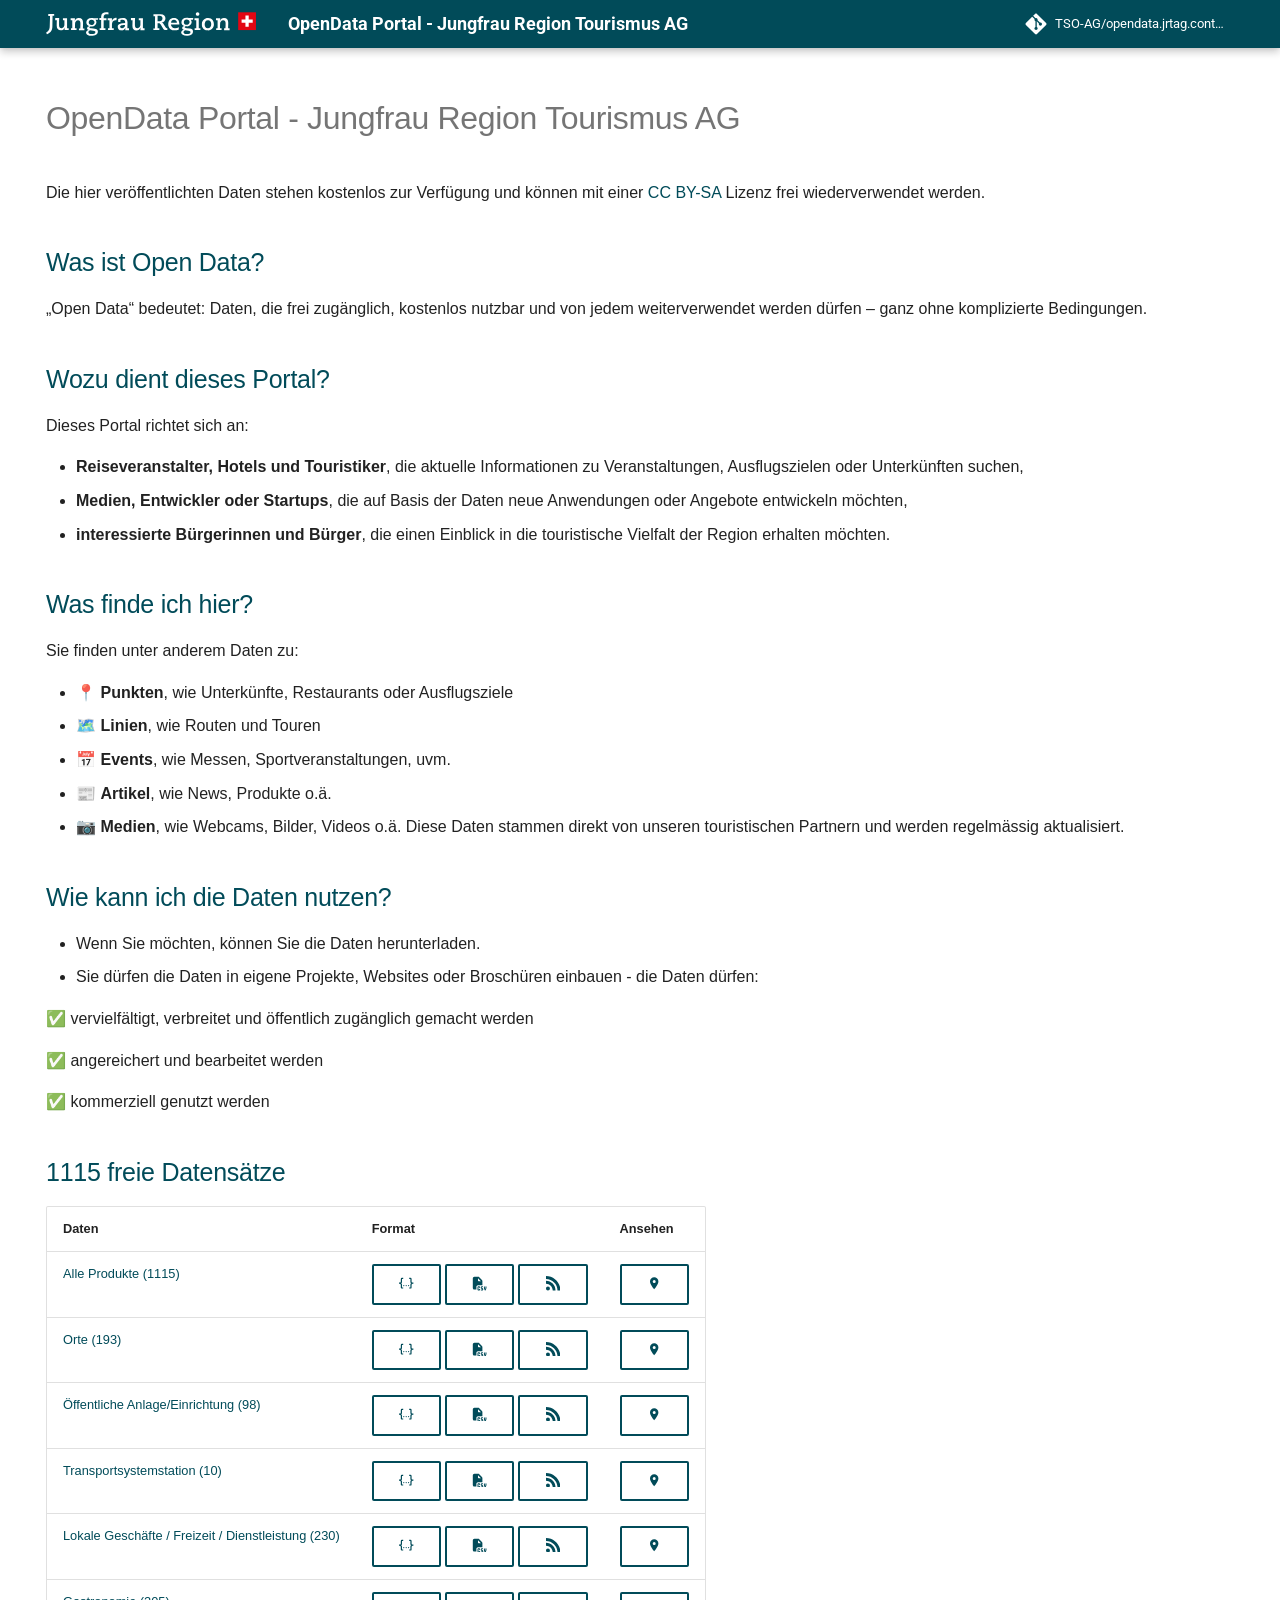
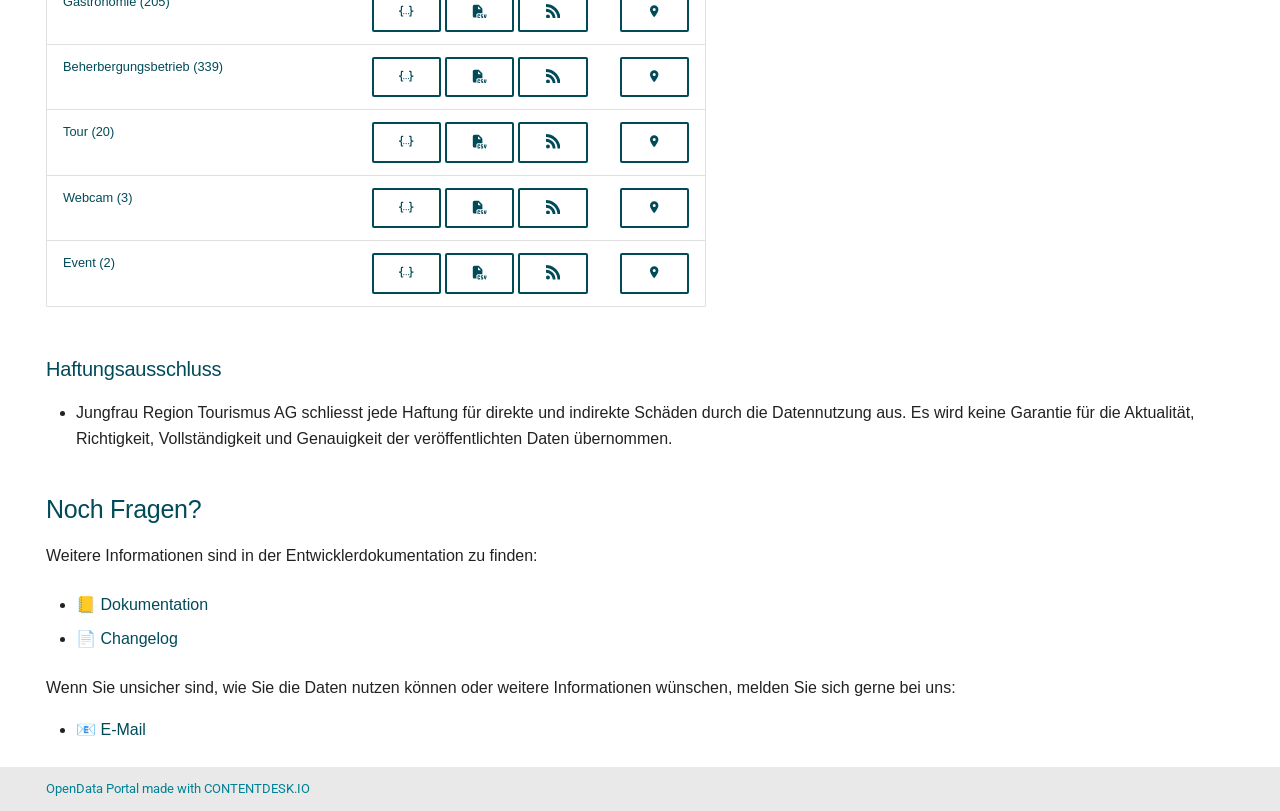
==== commit 19f90ae8: "Deployed 3db3f1f with MkDocs version: 1.6.1" ====
--- a/index.html
+++ b/index.html
@@ -288,15 +288,15 @@
 </li>
       
         <li class="md-nav__item">
-  <a href="#1117-freie-datensatze" class="md-nav__link">
-    <span class="md-ellipsis">
-      
-        1117 freie Datensätze
-      
-    </span>
-  </a>
-  
-    <nav class="md-nav" aria-label="1117 freie Datensätze">
+  <a href="#1115-freie-datensatze" class="md-nav__link">
+    <span class="md-ellipsis">
+      
+        1115 freie Datensätze
+      
+    </span>
+  </a>
+  
+    <nav class="md-nav" aria-label="1115 freie Datensätze">
       <ul class="md-nav__list">
         
           <li class="md-nav__item">
@@ -515,15 +515,15 @@
 </li>
       
         <li class="md-nav__item">
-  <a href="#1117-freie-datensatze" class="md-nav__link">
-    <span class="md-ellipsis">
-      
-        1117 freie Datensätze
-      
-    </span>
-  </a>
-  
-    <nav class="md-nav" aria-label="1117 freie Datensätze">
+  <a href="#1115-freie-datensatze" class="md-nav__link">
+    <span class="md-ellipsis">
+      
+        1115 freie Datensätze
+      
+    </span>
+  </a>
+  
+    <nav class="md-nav" aria-label="1115 freie Datensätze">
       <ul class="md-nav__list">
         
           <li class="md-nav__item">
@@ -604,7 +604,7 @@
 <p>✅ vervielfältigt, verbreitet und öffentlich zugänglich gemacht werden</p>
 <p>✅ angereichert und bearbeitet werden</p>
 <p>✅ kommerziell genutzt werden</p>
-<h2 id="1117-freie-datensatze">1117 freie Datensätze</h2>
+<h2 id="1115-freie-datensatze">1115 freie Datensätze</h2>
 <table>
 <thead>
 <tr>
@@ -615,12 +615,12 @@
 </thead>
 <tbody>
 <tr>
-<td><a href="/api/products.json">Alle Produkte (1117)</a></td>
+<td><a href="/api/products.json">Alle Produkte (1115)</a></td>
 <td><a class="md-button" href="/api/products.json"><span class="twemoji"><svg xmlns="http://www.w3.org/2000/svg" viewBox="0 0 24 24"><path d="M5 3h2v2H5v5a2 2 0 0 1-2 2 2 2 0 0 1 2 2v5h2v2H5c-1.07-.27-2-.9-2-2v-4a2 2 0 0 0-2-2H0v-2h1a2 2 0 0 0 2-2V5a2 2 0 0 1 2-2m14 0a2 2 0 0 1 2 2v4a2 2 0 0 0 2 2h1v2h-1a2 2 0 0 0-2 2v4a2 2 0 0 1-2 2h-2v-2h2v-5a2 2 0 0 1 2-2 2 2 0 0 1-2-2V5h-2V3zm-7 12a1 1 0 0 1 1 1 1 1 0 0 1-1 1 1 1 0 0 1-1-1 1 1 0 0 1 1-1m-4 0a1 1 0 0 1 1 1 1 1 0 0 1-1 1 1 1 0 0 1-1-1 1 1 0 0 1 1-1m8 0a1 1 0 0 1 1 1 1 1 0 0 1-1 1 1 1 0 0 1-1-1 1 1 0 0 1 1-1"/></svg></span></a> <a class="md-button" href="/api/products.csv"><span class="twemoji"><svg xmlns="http://www.w3.org/2000/svg" viewBox="0 0 576 512"><!--! Font Awesome Free 7.1.0 by @fontawesome - https://fontawesome.com License - https://fontawesome.com/license/free (Icons: CC BY 4.0, Fonts: SIL OFL 1.1, Code: MIT License) Copyright 2025 Fonticons, Inc.--><path d="M96 0C60.7 0 32 28.7 32 64v384c0 35.3 28.7 64 64 64h80V400c0-35.3 28.7-64 64-64h176V170.5c0-17-6.7-33.3-18.7-45.3L290.7 18.7C278.7 6.7 262.5 0 245.5 0zm261.5 176H264c-13.3 0-24-10.7-24-24V58.5zM264 380c-24.3 0-44 19.7-44 44v80c0 24.3 19.7 44 44 44h16c24.3 0 44-19.7 44-44v-8c0-11-9-20-20-20s-20 9-20 20v8c0 2.2-1.8 4-4 4h-16c-2.2 0-4-1.8-4-4v-80c0-2.2 1.8-4 4-4h16c2.2 0 4 1.8 4 4v8c0 11 9 20 20 20s20-9 20-20v-8c0-24.3-19.7-44-44-44zm136 0c-28.7 0-52 23.3-52 52s23.3 52 52 52c6.6 0 12 5.4 12 12s-5.4 12-12 12h-32c-11 0-20 9-20 20s9 20 20 20h32c28.7 0 52-23.3 52-52s-23.3-52-52-52c-6.6 0-12-5.4-12-12s5.4-12 12-12h24c11 0 20-9 20-20s-9-20-20-20zm96 0c-11 0-20 9-20 20v31.6c0 35.5 10.5 70.3 30.2 99.8l5.1 7.7c3.7 5.6 10 8.9 16.6 8.9s12.9-3.3 16.6-8.9l5.1-7.7c19.7-29.6 30.2-64.3 30.2-99.8V400c0-11-9-20-20-20s-20 9-20 20v31.6c0 19.6-4.1 38.9-12 56.7-7.9-17.8-12-37.1-12-56.7V400c0-11-9-20-20-20z"/></svg></span></a> <a class="md-button" href="/api/products.rss"><span class="twemoji"><svg xmlns="http://www.w3.org/2000/svg" viewBox="0 0 24 24"><path d="M19.199 24C19.199 13.467 10.533 4.8 0 4.8V0c13.165 0 24 10.835 24 24zM3.291 17.415a3.3 3.3 0 0 1 3.293 3.295A3.303 3.303 0 0 1 3.283 24C1.47 24 0 22.526 0 20.71s1.475-3.294 3.291-3.295M15.909 24h-4.665c0-6.169-5.075-11.245-11.244-11.245V8.09c8.727 0 15.909 7.184 15.909 15.91"/></svg></span></a></td>
 <td><a class="md-button" href="/map/products.html"><span class="twemoji"><svg xmlns="http://www.w3.org/2000/svg" viewBox="0 0 24 24"><path d="M12 11.5A2.5 2.5 0 0 1 9.5 9 2.5 2.5 0 0 1 12 6.5 2.5 2.5 0 0 1 14.5 9a2.5 2.5 0 0 1-2.5 2.5M12 2a7 7 0 0 0-7 7c0 5.25 7 13 7 13s7-7.75 7-13a7 7 0 0 0-7-7"/></svg></span></a></td>
 </tr>
 <tr>
-<td><a href="/api/Place.json">Orte (194)</a></td>
+<td><a href="/api/Place.json">Orte (193)</a></td>
 <td><a class="md-button" href="/api/Place.json"><span class="twemoji"><svg xmlns="http://www.w3.org/2000/svg" viewBox="0 0 24 24"><path d="M5 3h2v2H5v5a2 2 0 0 1-2 2 2 2 0 0 1 2 2v5h2v2H5c-1.07-.27-2-.9-2-2v-4a2 2 0 0 0-2-2H0v-2h1a2 2 0 0 0 2-2V5a2 2 0 0 1 2-2m14 0a2 2 0 0 1 2 2v4a2 2 0 0 0 2 2h1v2h-1a2 2 0 0 0-2 2v4a2 2 0 0 1-2 2h-2v-2h2v-5a2 2 0 0 1 2-2 2 2 0 0 1-2-2V5h-2V3zm-7 12a1 1 0 0 1 1 1 1 1 0 0 1-1 1 1 1 0 0 1-1-1 1 1 0 0 1 1-1m-4 0a1 1 0 0 1 1 1 1 1 0 0 1-1 1 1 1 0 0 1-1-1 1 1 0 0 1 1-1m8 0a1 1 0 0 1 1 1 1 1 0 0 1-1 1 1 1 0 0 1-1-1 1 1 0 0 1 1-1"/></svg></span></a> <a class="md-button" href="/api/Place.csv"><span class="twemoji"><svg xmlns="http://www.w3.org/2000/svg" viewBox="0 0 576 512"><!--! Font Awesome Free 7.1.0 by @fontawesome - https://fontawesome.com License - https://fontawesome.com/license/free (Icons: CC BY 4.0, Fonts: SIL OFL 1.1, Code: MIT License) Copyright 2025 Fonticons, Inc.--><path d="M96 0C60.7 0 32 28.7 32 64v384c0 35.3 28.7 64 64 64h80V400c0-35.3 28.7-64 64-64h176V170.5c0-17-6.7-33.3-18.7-45.3L290.7 18.7C278.7 6.7 262.5 0 245.5 0zm261.5 176H264c-13.3 0-24-10.7-24-24V58.5zM264 380c-24.3 0-44 19.7-44 44v80c0 24.3 19.7 44 44 44h16c24.3 0 44-19.7 44-44v-8c0-11-9-20-20-20s-20 9-20 20v8c0 2.2-1.8 4-4 4h-16c-2.2 0-4-1.8-4-4v-80c0-2.2 1.8-4 4-4h16c2.2 0 4 1.8 4 4v8c0 11 9 20 20 20s20-9 20-20v-8c0-24.3-19.7-44-44-44zm136 0c-28.7 0-52 23.3-52 52s23.3 52 52 52c6.6 0 12 5.4 12 12s-5.4 12-12 12h-32c-11 0-20 9-20 20s9 20 20 20h32c28.7 0 52-23.3 52-52s-23.3-52-52-52c-6.6 0-12-5.4-12-12s5.4-12 12-12h24c11 0 20-9 20-20s-9-20-20-20zm96 0c-11 0-20 9-20 20v31.6c0 35.5 10.5 70.3 30.2 99.8l5.1 7.7c3.7 5.6 10 8.9 16.6 8.9s12.9-3.3 16.6-8.9l5.1-7.7c19.7-29.6 30.2-64.3 30.2-99.8V400c0-11-9-20-20-20s-20 9-20 20v31.6c0 19.6-4.1 38.9-12 56.7-7.9-17.8-12-37.1-12-56.7V400c0-11-9-20-20-20z"/></svg></span></a> <a class="md-button" href="/api/Place.rss"><span class="twemoji"><svg xmlns="http://www.w3.org/2000/svg" viewBox="0 0 24 24"><path d="M19.199 24C19.199 13.467 10.533 4.8 0 4.8V0c13.165 0 24 10.835 24 24zM3.291 17.415a3.3 3.3 0 0 1 3.293 3.295A3.303 3.303 0 0 1 3.283 24C1.47 24 0 22.526 0 20.71s1.475-3.294 3.291-3.295M15.909 24h-4.665c0-6.169-5.075-11.245-11.244-11.245V8.09c8.727 0 15.909 7.184 15.909 15.91"/></svg></span></a></td>
 <td><a class="md-button" href="/map/Place.html"><span class="twemoji"><svg xmlns="http://www.w3.org/2000/svg" viewBox="0 0 24 24"><path d="M12 11.5A2.5 2.5 0 0 1 9.5 9 2.5 2.5 0 0 1 12 6.5 2.5 2.5 0 0 1 14.5 9a2.5 2.5 0 0 1-2.5 2.5M12 2a7 7 0 0 0-7 7c0 5.25 7 13 7 13s7-7.75 7-13a7 7 0 0 0-7-7"/></svg></span></a></td>
 </tr>
@@ -635,22 +635,22 @@
 <td><a class="md-button" href="/map/TransportationSystem.html"><span class="twemoji"><svg xmlns="http://www.w3.org/2000/svg" viewBox="0 0 24 24"><path d="M12 11.5A2.5 2.5 0 0 1 9.5 9 2.5 2.5 0 0 1 12 6.5 2.5 2.5 0 0 1 14.5 9a2.5 2.5 0 0 1-2.5 2.5M12 2a7 7 0 0 0-7 7c0 5.25 7 13 7 13s7-7.75 7-13a7 7 0 0 0-7-7"/></svg></span></a></td>
 </tr>
 <tr>
-<td><a href="/api/LocalBusiness.json">Lokale Geschäfte / Freizeit / Dienstleistung (229)</a></td>
+<td><a href="/api/LocalBusiness.json">Lokale Geschäfte / Freizeit / Dienstleistung (230)</a></td>
 <td><a class="md-button" href="/api/LocalBusiness.json"><span class="twemoji"><svg xmlns="http://www.w3.org/2000/svg" viewBox="0 0 24 24"><path d="M5 3h2v2H5v5a2 2 0 0 1-2 2 2 2 0 0 1 2 2v5h2v2H5c-1.07-.27-2-.9-2-2v-4a2 2 0 0 0-2-2H0v-2h1a2 2 0 0 0 2-2V5a2 2 0 0 1 2-2m14 0a2 2 0 0 1 2 2v4a2 2 0 0 0 2 2h1v2h-1a2 2 0 0 0-2 2v4a2 2 0 0 1-2 2h-2v-2h2v-5a2 2 0 0 1 2-2 2 2 0 0 1-2-2V5h-2V3zm-7 12a1 1 0 0 1 1 1 1 1 0 0 1-1 1 1 1 0 0 1-1-1 1 1 0 0 1 1-1m-4 0a1 1 0 0 1 1 1 1 1 0 0 1-1 1 1 1 0 0 1-1-1 1 1 0 0 1 1-1m8 0a1 1 0 0 1 1 1 1 1 0 0 1-1 1 1 1 0 0 1-1-1 1 1 0 0 1 1-1"/></svg></span></a> <a class="md-button" href="/api/LocalBusiness.csv"><span class="twemoji"><svg xmlns="http://www.w3.org/2000/svg" viewBox="0 0 576 512"><!--! Font Awesome Free 7.1.0 by @fontawesome - https://fontawesome.com License - https://fontawesome.com/license/free (Icons: CC BY 4.0, Fonts: SIL OFL 1.1, Code: MIT License) Copyright 2025 Fonticons, Inc.--><path d="M96 0C60.7 0 32 28.7 32 64v384c0 35.3 28.7 64 64 64h80V400c0-35.3 28.7-64 64-64h176V170.5c0-17-6.7-33.3-18.7-45.3L290.7 18.7C278.7 6.7 262.5 0 245.5 0zm261.5 176H264c-13.3 0-24-10.7-24-24V58.5zM264 380c-24.3 0-44 19.7-44 44v80c0 24.3 19.7 44 44 44h16c24.3 0 44-19.7 44-44v-8c0-11-9-20-20-20s-20 9-20 20v8c0 2.2-1.8 4-4 4h-16c-2.2 0-4-1.8-4-4v-80c0-2.2 1.8-4 4-4h16c2.2 0 4 1.8 4 4v8c0 11 9 20 20 20s20-9 20-20v-8c0-24.3-19.7-44-44-44zm136 0c-28.7 0-52 23.3-52 52s23.3 52 52 52c6.6 0 12 5.4 12 12s-5.4 12-12 12h-32c-11 0-20 9-20 20s9 20 20 20h32c28.7 0 52-23.3 52-52s-23.3-52-52-52c-6.6 0-12-5.4-12-12s5.4-12 12-12h24c11 0 20-9 20-20s-9-20-20-20zm96 0c-11 0-20 9-20 20v31.6c0 35.5 10.5 70.3 30.2 99.8l5.1 7.7c3.7 5.6 10 8.9 16.6 8.9s12.9-3.3 16.6-8.9l5.1-7.7c19.7-29.6 30.2-64.3 30.2-99.8V400c0-11-9-20-20-20s-20 9-20 20v31.6c0 19.6-4.1 38.9-12 56.7-7.9-17.8-12-37.1-12-56.7V400c0-11-9-20-20-20z"/></svg></span></a> <a class="md-button" href="/api/LocalBusiness.rss"><span class="twemoji"><svg xmlns="http://www.w3.org/2000/svg" viewBox="0 0 24 24"><path d="M19.199 24C19.199 13.467 10.533 4.8 0 4.8V0c13.165 0 24 10.835 24 24zM3.291 17.415a3.3 3.3 0 0 1 3.293 3.295A3.303 3.303 0 0 1 3.283 24C1.47 24 0 22.526 0 20.71s1.475-3.294 3.291-3.295M15.909 24h-4.665c0-6.169-5.075-11.245-11.244-11.245V8.09c8.727 0 15.909 7.184 15.909 15.91"/></svg></span></a></td>
 <td><a class="md-button" href="/map/LocalBusiness.html"><span class="twemoji"><svg xmlns="http://www.w3.org/2000/svg" viewBox="0 0 24 24"><path d="M12 11.5A2.5 2.5 0 0 1 9.5 9 2.5 2.5 0 0 1 12 6.5 2.5 2.5 0 0 1 14.5 9a2.5 2.5 0 0 1-2.5 2.5M12 2a7 7 0 0 0-7 7c0 5.25 7 13 7 13s7-7.75 7-13a7 7 0 0 0-7-7"/></svg></span></a></td>
 </tr>
 <tr>
-<td><a href="/api/FoodEstablishment.json">Gastronomie (206)</a></td>
+<td><a href="/api/FoodEstablishment.json">Gastronomie (205)</a></td>
 <td><a class="md-button" href="/api/FoodEstablishment.json"><span class="twemoji"><svg xmlns="http://www.w3.org/2000/svg" viewBox="0 0 24 24"><path d="M5 3h2v2H5v5a2 2 0 0 1-2 2 2 2 0 0 1 2 2v5h2v2H5c-1.07-.27-2-.9-2-2v-4a2 2 0 0 0-2-2H0v-2h1a2 2 0 0 0 2-2V5a2 2 0 0 1 2-2m14 0a2 2 0 0 1 2 2v4a2 2 0 0 0 2 2h1v2h-1a2 2 0 0 0-2 2v4a2 2 0 0 1-2 2h-2v-2h2v-5a2 2 0 0 1 2-2 2 2 0 0 1-2-2V5h-2V3zm-7 12a1 1 0 0 1 1 1 1 1 0 0 1-1 1 1 1 0 0 1-1-1 1 1 0 0 1 1-1m-4 0a1 1 0 0 1 1 1 1 1 0 0 1-1 1 1 1 0 0 1-1-1 1 1 0 0 1 1-1m8 0a1 1 0 0 1 1 1 1 1 0 0 1-1 1 1 1 0 0 1-1-1 1 1 0 0 1 1-1"/></svg></span></a> <a class="md-button" href="/api/FoodEstablishment.csv"><span class="twemoji"><svg xmlns="http://www.w3.org/2000/svg" viewBox="0 0 576 512"><!--! Font Awesome Free 7.1.0 by @fontawesome - https://fontawesome.com License - https://fontawesome.com/license/free (Icons: CC BY 4.0, Fonts: SIL OFL 1.1, Code: MIT License) Copyright 2025 Fonticons, Inc.--><path d="M96 0C60.7 0 32 28.7 32 64v384c0 35.3 28.7 64 64 64h80V400c0-35.3 28.7-64 64-64h176V170.5c0-17-6.7-33.3-18.7-45.3L290.7 18.7C278.7 6.7 262.5 0 245.5 0zm261.5 176H264c-13.3 0-24-10.7-24-24V58.5zM264 380c-24.3 0-44 19.7-44 44v80c0 24.3 19.7 44 44 44h16c24.3 0 44-19.7 44-44v-8c0-11-9-20-20-20s-20 9-20 20v8c0 2.2-1.8 4-4 4h-16c-2.2 0-4-1.8-4-4v-80c0-2.2 1.8-4 4-4h16c2.2 0 4 1.8 4 4v8c0 11 9 20 20 20s20-9 20-20v-8c0-24.3-19.7-44-44-44zm136 0c-28.7 0-52 23.3-52 52s23.3 52 52 52c6.6 0 12 5.4 12 12s-5.4 12-12 12h-32c-11 0-20 9-20 20s9 20 20 20h32c28.7 0 52-23.3 52-52s-23.3-52-52-52c-6.6 0-12-5.4-12-12s5.4-12 12-12h24c11 0 20-9 20-20s-9-20-20-20zm96 0c-11 0-20 9-20 20v31.6c0 35.5 10.5 70.3 30.2 99.8l5.1 7.7c3.7 5.6 10 8.9 16.6 8.9s12.9-3.3 16.6-8.9l5.1-7.7c19.7-29.6 30.2-64.3 30.2-99.8V400c0-11-9-20-20-20s-20 9-20 20v31.6c0 19.6-4.1 38.9-12 56.7-7.9-17.8-12-37.1-12-56.7V400c0-11-9-20-20-20z"/></svg></span></a> <a class="md-button" href="/api/FoodEstablishment.rss"><span class="twemoji"><svg xmlns="http://www.w3.org/2000/svg" viewBox="0 0 24 24"><path d="M19.199 24C19.199 13.467 10.533 4.8 0 4.8V0c13.165 0 24 10.835 24 24zM3.291 17.415a3.3 3.3 0 0 1 3.293 3.295A3.303 3.303 0 0 1 3.283 24C1.47 24 0 22.526 0 20.71s1.475-3.294 3.291-3.295M15.909 24h-4.665c0-6.169-5.075-11.245-11.244-11.245V8.09c8.727 0 15.909 7.184 15.909 15.91"/></svg></span></a></td>
 <td><a class="md-button" href="/map/FoodEstablishment.html"><span class="twemoji"><svg xmlns="http://www.w3.org/2000/svg" viewBox="0 0 24 24"><path d="M12 11.5A2.5 2.5 0 0 1 9.5 9 2.5 2.5 0 0 1 12 6.5 2.5 2.5 0 0 1 14.5 9a2.5 2.5 0 0 1-2.5 2.5M12 2a7 7 0 0 0-7 7c0 5.25 7 13 7 13s7-7.75 7-13a7 7 0 0 0-7-7"/></svg></span></a></td>
 </tr>
 <tr>
-<td><a href="/api/LodgingBusiness.json">Beherbergungsbetrieb (341)</a></td>
+<td><a href="/api/LodgingBusiness.json">Beherbergungsbetrieb (339)</a></td>
 <td><a class="md-button" href="/api/LodgingBusiness.json"><span class="twemoji"><svg xmlns="http://www.w3.org/2000/svg" viewBox="0 0 24 24"><path d="M5 3h2v2H5v5a2 2 0 0 1-2 2 2 2 0 0 1 2 2v5h2v2H5c-1.07-.27-2-.9-2-2v-4a2 2 0 0 0-2-2H0v-2h1a2 2 0 0 0 2-2V5a2 2 0 0 1 2-2m14 0a2 2 0 0 1 2 2v4a2 2 0 0 0 2 2h1v2h-1a2 2 0 0 0-2 2v4a2 2 0 0 1-2 2h-2v-2h2v-5a2 2 0 0 1 2-2 2 2 0 0 1-2-2V5h-2V3zm-7 12a1 1 0 0 1 1 1 1 1 0 0 1-1 1 1 1 0 0 1-1-1 1 1 0 0 1 1-1m-4 0a1 1 0 0 1 1 1 1 1 0 0 1-1 1 1 1 0 0 1-1-1 1 1 0 0 1 1-1m8 0a1 1 0 0 1 1 1 1 1 0 0 1-1 1 1 1 0 0 1-1-1 1 1 0 0 1 1-1"/></svg></span></a> <a class="md-button" href="/api/LodgingBusiness.csv"><span class="twemoji"><svg xmlns="http://www.w3.org/2000/svg" viewBox="0 0 576 512"><!--! Font Awesome Free 7.1.0 by @fontawesome - https://fontawesome.com License - https://fontawesome.com/license/free (Icons: CC BY 4.0, Fonts: SIL OFL 1.1, Code: MIT License) Copyright 2025 Fonticons, Inc.--><path d="M96 0C60.7 0 32 28.7 32 64v384c0 35.3 28.7 64 64 64h80V400c0-35.3 28.7-64 64-64h176V170.5c0-17-6.7-33.3-18.7-45.3L290.7 18.7C278.7 6.7 262.5 0 245.5 0zm261.5 176H264c-13.3 0-24-10.7-24-24V58.5zM264 380c-24.3 0-44 19.7-44 44v80c0 24.3 19.7 44 44 44h16c24.3 0 44-19.7 44-44v-8c0-11-9-20-20-20s-20 9-20 20v8c0 2.2-1.8 4-4 4h-16c-2.2 0-4-1.8-4-4v-80c0-2.2 1.8-4 4-4h16c2.2 0 4 1.8 4 4v8c0 11 9 20 20 20s20-9 20-20v-8c0-24.3-19.7-44-44-44zm136 0c-28.7 0-52 23.3-52 52s23.3 52 52 52c6.6 0 12 5.4 12 12s-5.4 12-12 12h-32c-11 0-20 9-20 20s9 20 20 20h32c28.7 0 52-23.3 52-52s-23.3-52-52-52c-6.6 0-12-5.4-12-12s5.4-12 12-12h24c11 0 20-9 20-20s-9-20-20-20zm96 0c-11 0-20 9-20 20v31.6c0 35.5 10.5 70.3 30.2 99.8l5.1 7.7c3.7 5.6 10 8.9 16.6 8.9s12.9-3.3 16.6-8.9l5.1-7.7c19.7-29.6 30.2-64.3 30.2-99.8V400c0-11-9-20-20-20s-20 9-20 20v31.6c0 19.6-4.1 38.9-12 56.7-7.9-17.8-12-37.1-12-56.7V400c0-11-9-20-20-20z"/></svg></span></a> <a class="md-button" href="/api/LodgingBusiness.rss"><span class="twemoji"><svg xmlns="http://www.w3.org/2000/svg" viewBox="0 0 24 24"><path d="M19.199 24C19.199 13.467 10.533 4.8 0 4.8V0c13.165 0 24 10.835 24 24zM3.291 17.415a3.3 3.3 0 0 1 3.293 3.295A3.303 3.303 0 0 1 3.283 24C1.47 24 0 22.526 0 20.71s1.475-3.294 3.291-3.295M15.909 24h-4.665c0-6.169-5.075-11.245-11.244-11.245V8.09c8.727 0 15.909 7.184 15.909 15.91"/></svg></span></a></td>
 <td><a class="md-button" href="/map/LodgingBusiness.html"><span class="twemoji"><svg xmlns="http://www.w3.org/2000/svg" viewBox="0 0 24 24"><path d="M12 11.5A2.5 2.5 0 0 1 9.5 9 2.5 2.5 0 0 1 12 6.5 2.5 2.5 0 0 1 14.5 9a2.5 2.5 0 0 1-2.5 2.5M12 2a7 7 0 0 0-7 7c0 5.25 7 13 7 13s7-7.75 7-13a7 7 0 0 0-7-7"/></svg></span></a></td>
 </tr>
 <tr>
-<td><a href="/api/Tour.json">Tour (22)</a></td>
+<td><a href="/api/Tour.json">Tour (20)</a></td>
 <td><a class="md-button" href="/api/Tour.json"><span class="twemoji"><svg xmlns="http://www.w3.org/2000/svg" viewBox="0 0 24 24"><path d="M5 3h2v2H5v5a2 2 0 0 1-2 2 2 2 0 0 1 2 2v5h2v2H5c-1.07-.27-2-.9-2-2v-4a2 2 0 0 0-2-2H0v-2h1a2 2 0 0 0 2-2V5a2 2 0 0 1 2-2m14 0a2 2 0 0 1 2 2v4a2 2 0 0 0 2 2h1v2h-1a2 2 0 0 0-2 2v4a2 2 0 0 1-2 2h-2v-2h2v-5a2 2 0 0 1 2-2 2 2 0 0 1-2-2V5h-2V3zm-7 12a1 1 0 0 1 1 1 1 1 0 0 1-1 1 1 1 0 0 1-1-1 1 1 0 0 1 1-1m-4 0a1 1 0 0 1 1 1 1 1 0 0 1-1 1 1 1 0 0 1-1-1 1 1 0 0 1 1-1m8 0a1 1 0 0 1 1 1 1 1 0 0 1-1 1 1 1 0 0 1-1-1 1 1 0 0 1 1-1"/></svg></span></a> <a class="md-button" href="/api/Tour.csv"><span class="twemoji"><svg xmlns="http://www.w3.org/2000/svg" viewBox="0 0 576 512"><!--! Font Awesome Free 7.1.0 by @fontawesome - https://fontawesome.com License - https://fontawesome.com/license/free (Icons: CC BY 4.0, Fonts: SIL OFL 1.1, Code: MIT License) Copyright 2025 Fonticons, Inc.--><path d="M96 0C60.7 0 32 28.7 32 64v384c0 35.3 28.7 64 64 64h80V400c0-35.3 28.7-64 64-64h176V170.5c0-17-6.7-33.3-18.7-45.3L290.7 18.7C278.7 6.7 262.5 0 245.5 0zm261.5 176H264c-13.3 0-24-10.7-24-24V58.5zM264 380c-24.3 0-44 19.7-44 44v80c0 24.3 19.7 44 44 44h16c24.3 0 44-19.7 44-44v-8c0-11-9-20-20-20s-20 9-20 20v8c0 2.2-1.8 4-4 4h-16c-2.2 0-4-1.8-4-4v-80c0-2.2 1.8-4 4-4h16c2.2 0 4 1.8 4 4v8c0 11 9 20 20 20s20-9 20-20v-8c0-24.3-19.7-44-44-44zm136 0c-28.7 0-52 23.3-52 52s23.3 52 52 52c6.6 0 12 5.4 12 12s-5.4 12-12 12h-32c-11 0-20 9-20 20s9 20 20 20h32c28.7 0 52-23.3 52-52s-23.3-52-52-52c-6.6 0-12-5.4-12-12s5.4-12 12-12h24c11 0 20-9 20-20s-9-20-20-20zm96 0c-11 0-20 9-20 20v31.6c0 35.5 10.5 70.3 30.2 99.8l5.1 7.7c3.7 5.6 10 8.9 16.6 8.9s12.9-3.3 16.6-8.9l5.1-7.7c19.7-29.6 30.2-64.3 30.2-99.8V400c0-11-9-20-20-20s-20 9-20 20v31.6c0 19.6-4.1 38.9-12 56.7-7.9-17.8-12-37.1-12-56.7V400c0-11-9-20-20-20z"/></svg></span></a> <a class="md-button" href="/api/Tour.rss"><span class="twemoji"><svg xmlns="http://www.w3.org/2000/svg" viewBox="0 0 24 24"><path d="M19.199 24C19.199 13.467 10.533 4.8 0 4.8V0c13.165 0 24 10.835 24 24zM3.291 17.415a3.3 3.3 0 0 1 3.293 3.295A3.303 3.303 0 0 1 3.283 24C1.47 24 0 22.526 0 20.71s1.475-3.294 3.291-3.295M15.909 24h-4.665c0-6.169-5.075-11.245-11.244-11.245V8.09c8.727 0 15.909 7.184 15.909 15.91"/></svg></span></a></td>
 <td><a class="md-button" href="/map/Tour.html"><span class="twemoji"><svg xmlns="http://www.w3.org/2000/svg" viewBox="0 0 24 24"><path d="M12 11.5A2.5 2.5 0 0 1 9.5 9 2.5 2.5 0 0 1 12 6.5 2.5 2.5 0 0 1 14.5 9a2.5 2.5 0 0 1-2.5 2.5M12 2a7 7 0 0 0-7 7c0 5.25 7 13 7 13s7-7.75 7-13a7 7 0 0 0-7-7"/></svg></span></a></td>
 </tr>
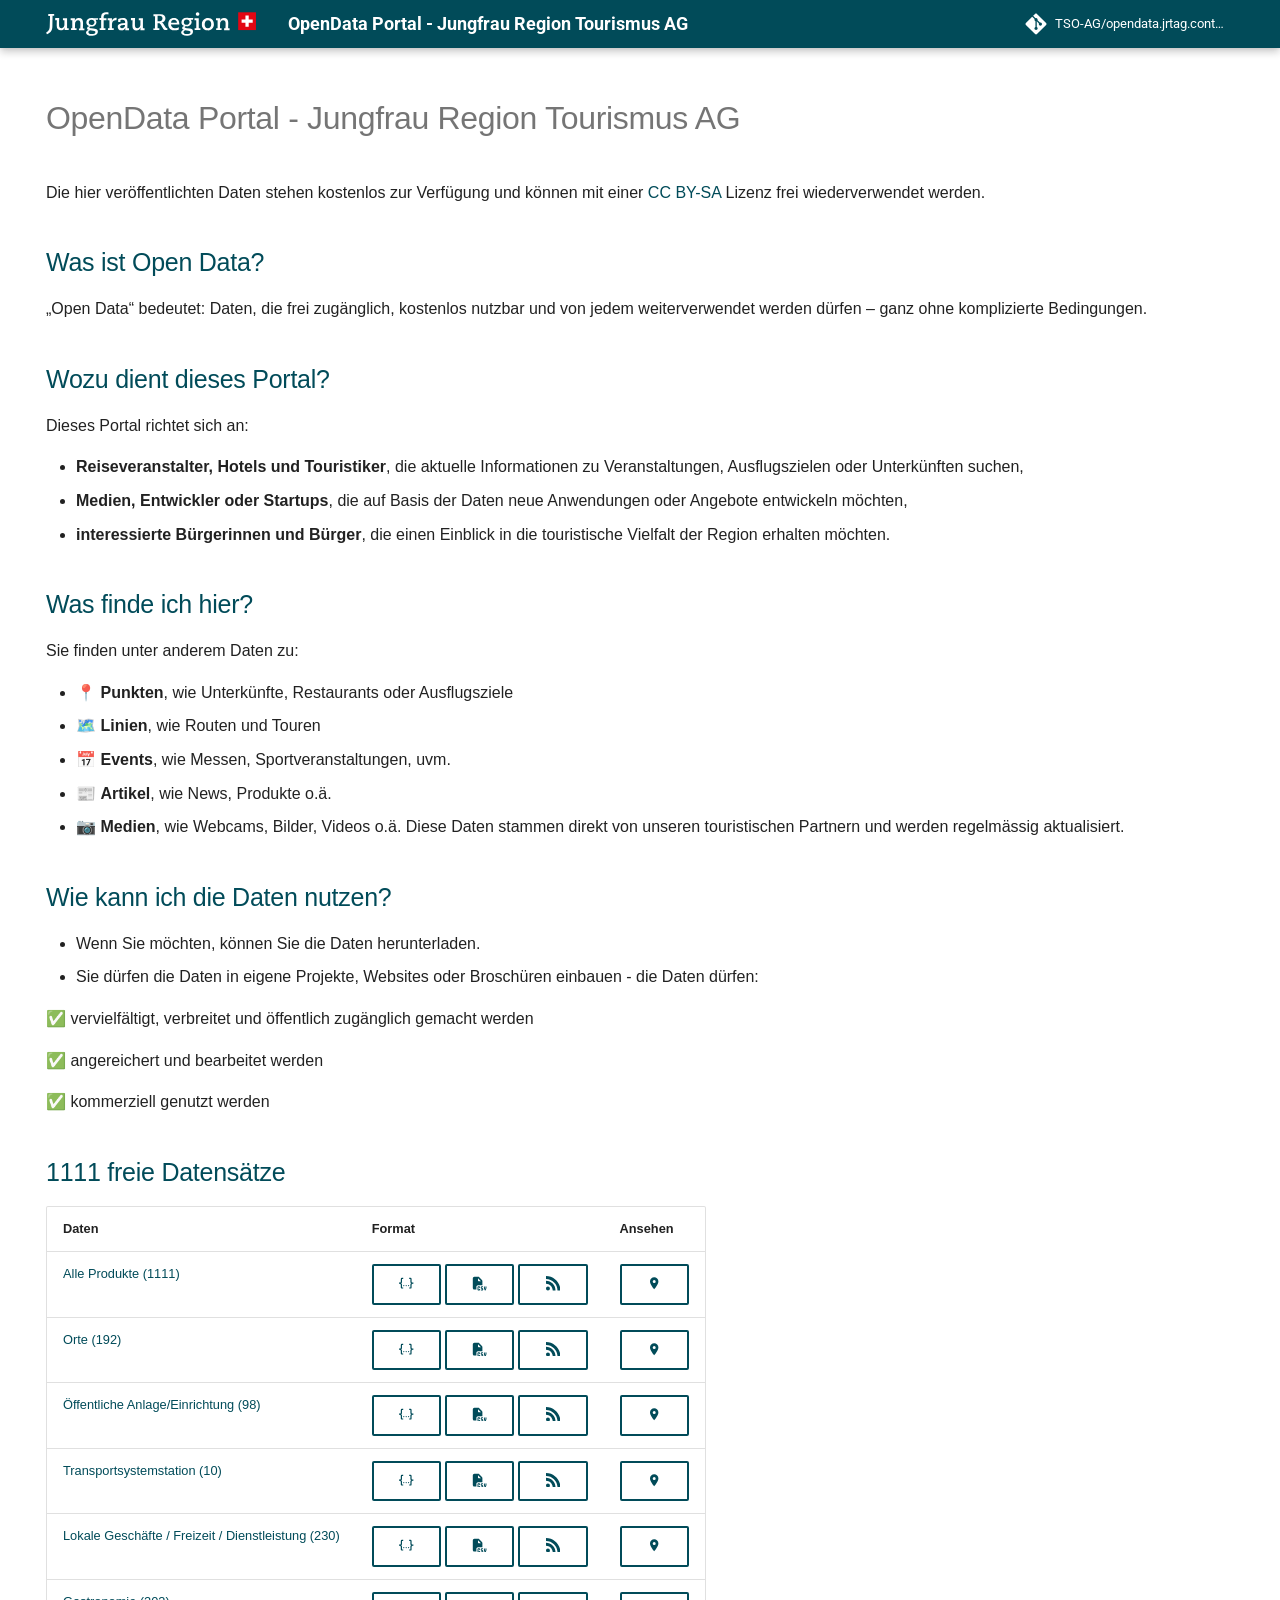
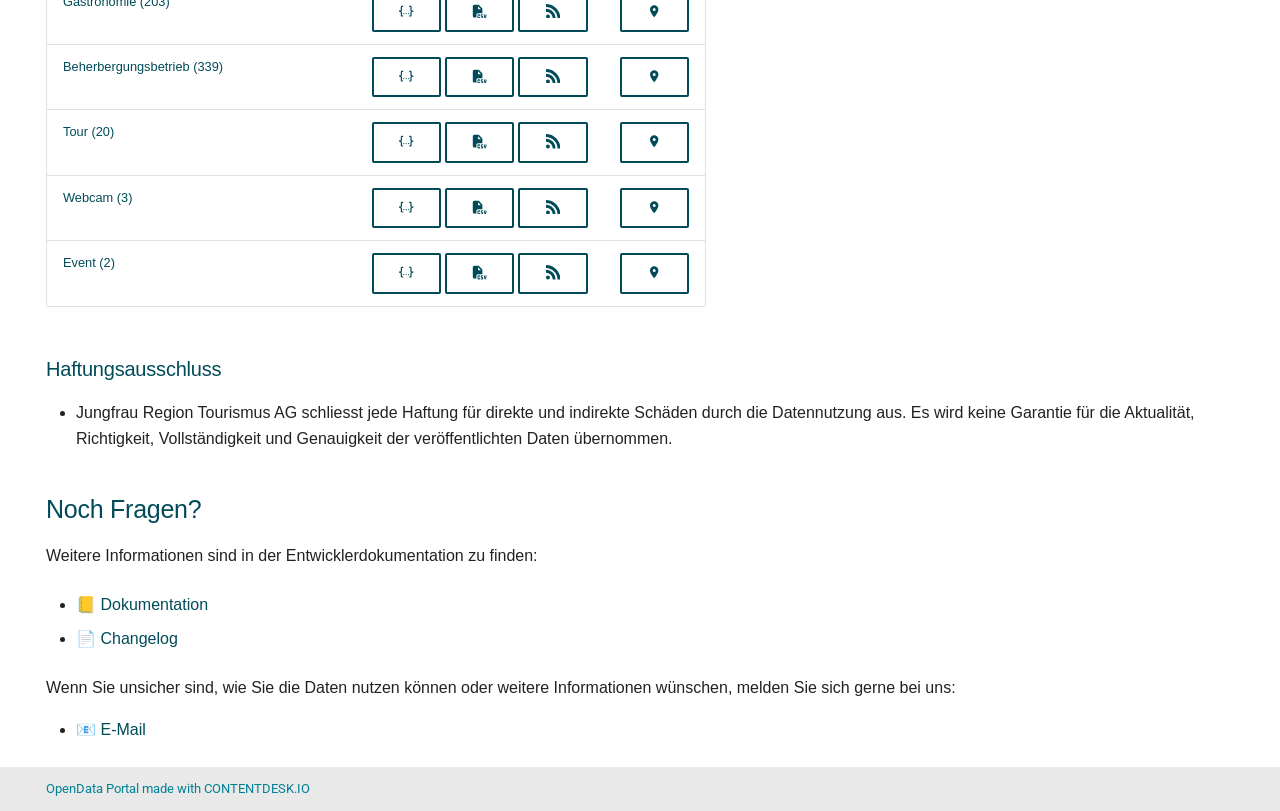
==== commit 2681974b: "Deployed 3db3f1f with MkDocs version: 1.6.1" ====
--- a/index.html
+++ b/index.html
@@ -288,15 +288,15 @@
 </li>
       
         <li class="md-nav__item">
-  <a href="#1115-freie-datensatze" class="md-nav__link">
-    <span class="md-ellipsis">
-      
-        1115 freie Datensätze
-      
-    </span>
-  </a>
-  
-    <nav class="md-nav" aria-label="1115 freie Datensätze">
+  <a href="#1111-freie-datensatze" class="md-nav__link">
+    <span class="md-ellipsis">
+      
+        1111 freie Datensätze
+      
+    </span>
+  </a>
+  
+    <nav class="md-nav" aria-label="1111 freie Datensätze">
       <ul class="md-nav__list">
         
           <li class="md-nav__item">
@@ -515,15 +515,15 @@
 </li>
       
         <li class="md-nav__item">
-  <a href="#1115-freie-datensatze" class="md-nav__link">
-    <span class="md-ellipsis">
-      
-        1115 freie Datensätze
-      
-    </span>
-  </a>
-  
-    <nav class="md-nav" aria-label="1115 freie Datensätze">
+  <a href="#1111-freie-datensatze" class="md-nav__link">
+    <span class="md-ellipsis">
+      
+        1111 freie Datensätze
+      
+    </span>
+  </a>
+  
+    <nav class="md-nav" aria-label="1111 freie Datensätze">
       <ul class="md-nav__list">
         
           <li class="md-nav__item">
@@ -604,7 +604,7 @@
 <p>✅ vervielfältigt, verbreitet und öffentlich zugänglich gemacht werden</p>
 <p>✅ angereichert und bearbeitet werden</p>
 <p>✅ kommerziell genutzt werden</p>
-<h2 id="1115-freie-datensatze">1115 freie Datensätze</h2>
+<h2 id="1111-freie-datensatze">1111 freie Datensätze</h2>
 <table>
 <thead>
 <tr>
@@ -615,12 +615,12 @@
 </thead>
 <tbody>
 <tr>
-<td><a href="/api/products.json">Alle Produkte (1115)</a></td>
+<td><a href="/api/products.json">Alle Produkte (1111)</a></td>
 <td><a class="md-button" href="/api/products.json"><span class="twemoji"><svg xmlns="http://www.w3.org/2000/svg" viewBox="0 0 24 24"><path d="M5 3h2v2H5v5a2 2 0 0 1-2 2 2 2 0 0 1 2 2v5h2v2H5c-1.07-.27-2-.9-2-2v-4a2 2 0 0 0-2-2H0v-2h1a2 2 0 0 0 2-2V5a2 2 0 0 1 2-2m14 0a2 2 0 0 1 2 2v4a2 2 0 0 0 2 2h1v2h-1a2 2 0 0 0-2 2v4a2 2 0 0 1-2 2h-2v-2h2v-5a2 2 0 0 1 2-2 2 2 0 0 1-2-2V5h-2V3zm-7 12a1 1 0 0 1 1 1 1 1 0 0 1-1 1 1 1 0 0 1-1-1 1 1 0 0 1 1-1m-4 0a1 1 0 0 1 1 1 1 1 0 0 1-1 1 1 1 0 0 1-1-1 1 1 0 0 1 1-1m8 0a1 1 0 0 1 1 1 1 1 0 0 1-1 1 1 1 0 0 1-1-1 1 1 0 0 1 1-1"/></svg></span></a> <a class="md-button" href="/api/products.csv"><span class="twemoji"><svg xmlns="http://www.w3.org/2000/svg" viewBox="0 0 576 512"><!--! Font Awesome Free 7.1.0 by @fontawesome - https://fontawesome.com License - https://fontawesome.com/license/free (Icons: CC BY 4.0, Fonts: SIL OFL 1.1, Code: MIT License) Copyright 2025 Fonticons, Inc.--><path d="M96 0C60.7 0 32 28.7 32 64v384c0 35.3 28.7 64 64 64h80V400c0-35.3 28.7-64 64-64h176V170.5c0-17-6.7-33.3-18.7-45.3L290.7 18.7C278.7 6.7 262.5 0 245.5 0zm261.5 176H264c-13.3 0-24-10.7-24-24V58.5zM264 380c-24.3 0-44 19.7-44 44v80c0 24.3 19.7 44 44 44h16c24.3 0 44-19.7 44-44v-8c0-11-9-20-20-20s-20 9-20 20v8c0 2.2-1.8 4-4 4h-16c-2.2 0-4-1.8-4-4v-80c0-2.2 1.8-4 4-4h16c2.2 0 4 1.8 4 4v8c0 11 9 20 20 20s20-9 20-20v-8c0-24.3-19.7-44-44-44zm136 0c-28.7 0-52 23.3-52 52s23.3 52 52 52c6.6 0 12 5.4 12 12s-5.4 12-12 12h-32c-11 0-20 9-20 20s9 20 20 20h32c28.7 0 52-23.3 52-52s-23.3-52-52-52c-6.6 0-12-5.4-12-12s5.4-12 12-12h24c11 0 20-9 20-20s-9-20-20-20zm96 0c-11 0-20 9-20 20v31.6c0 35.5 10.5 70.3 30.2 99.8l5.1 7.7c3.7 5.6 10 8.9 16.6 8.9s12.9-3.3 16.6-8.9l5.1-7.7c19.7-29.6 30.2-64.3 30.2-99.8V400c0-11-9-20-20-20s-20 9-20 20v31.6c0 19.6-4.1 38.9-12 56.7-7.9-17.8-12-37.1-12-56.7V400c0-11-9-20-20-20z"/></svg></span></a> <a class="md-button" href="/api/products.rss"><span class="twemoji"><svg xmlns="http://www.w3.org/2000/svg" viewBox="0 0 24 24"><path d="M19.199 24C19.199 13.467 10.533 4.8 0 4.8V0c13.165 0 24 10.835 24 24zM3.291 17.415a3.3 3.3 0 0 1 3.293 3.295A3.303 3.303 0 0 1 3.283 24C1.47 24 0 22.526 0 20.71s1.475-3.294 3.291-3.295M15.909 24h-4.665c0-6.169-5.075-11.245-11.244-11.245V8.09c8.727 0 15.909 7.184 15.909 15.91"/></svg></span></a></td>
 <td><a class="md-button" href="/map/products.html"><span class="twemoji"><svg xmlns="http://www.w3.org/2000/svg" viewBox="0 0 24 24"><path d="M12 11.5A2.5 2.5 0 0 1 9.5 9 2.5 2.5 0 0 1 12 6.5 2.5 2.5 0 0 1 14.5 9a2.5 2.5 0 0 1-2.5 2.5M12 2a7 7 0 0 0-7 7c0 5.25 7 13 7 13s7-7.75 7-13a7 7 0 0 0-7-7"/></svg></span></a></td>
 </tr>
 <tr>
-<td><a href="/api/Place.json">Orte (193)</a></td>
+<td><a href="/api/Place.json">Orte (192)</a></td>
 <td><a class="md-button" href="/api/Place.json"><span class="twemoji"><svg xmlns="http://www.w3.org/2000/svg" viewBox="0 0 24 24"><path d="M5 3h2v2H5v5a2 2 0 0 1-2 2 2 2 0 0 1 2 2v5h2v2H5c-1.07-.27-2-.9-2-2v-4a2 2 0 0 0-2-2H0v-2h1a2 2 0 0 0 2-2V5a2 2 0 0 1 2-2m14 0a2 2 0 0 1 2 2v4a2 2 0 0 0 2 2h1v2h-1a2 2 0 0 0-2 2v4a2 2 0 0 1-2 2h-2v-2h2v-5a2 2 0 0 1 2-2 2 2 0 0 1-2-2V5h-2V3zm-7 12a1 1 0 0 1 1 1 1 1 0 0 1-1 1 1 1 0 0 1-1-1 1 1 0 0 1 1-1m-4 0a1 1 0 0 1 1 1 1 1 0 0 1-1 1 1 1 0 0 1-1-1 1 1 0 0 1 1-1m8 0a1 1 0 0 1 1 1 1 1 0 0 1-1 1 1 1 0 0 1-1-1 1 1 0 0 1 1-1"/></svg></span></a> <a class="md-button" href="/api/Place.csv"><span class="twemoji"><svg xmlns="http://www.w3.org/2000/svg" viewBox="0 0 576 512"><!--! Font Awesome Free 7.1.0 by @fontawesome - https://fontawesome.com License - https://fontawesome.com/license/free (Icons: CC BY 4.0, Fonts: SIL OFL 1.1, Code: MIT License) Copyright 2025 Fonticons, Inc.--><path d="M96 0C60.7 0 32 28.7 32 64v384c0 35.3 28.7 64 64 64h80V400c0-35.3 28.7-64 64-64h176V170.5c0-17-6.7-33.3-18.7-45.3L290.7 18.7C278.7 6.7 262.5 0 245.5 0zm261.5 176H264c-13.3 0-24-10.7-24-24V58.5zM264 380c-24.3 0-44 19.7-44 44v80c0 24.3 19.7 44 44 44h16c24.3 0 44-19.7 44-44v-8c0-11-9-20-20-20s-20 9-20 20v8c0 2.2-1.8 4-4 4h-16c-2.2 0-4-1.8-4-4v-80c0-2.2 1.8-4 4-4h16c2.2 0 4 1.8 4 4v8c0 11 9 20 20 20s20-9 20-20v-8c0-24.3-19.7-44-44-44zm136 0c-28.7 0-52 23.3-52 52s23.3 52 52 52c6.6 0 12 5.4 12 12s-5.4 12-12 12h-32c-11 0-20 9-20 20s9 20 20 20h32c28.7 0 52-23.3 52-52s-23.3-52-52-52c-6.6 0-12-5.4-12-12s5.4-12 12-12h24c11 0 20-9 20-20s-9-20-20-20zm96 0c-11 0-20 9-20 20v31.6c0 35.5 10.5 70.3 30.2 99.8l5.1 7.7c3.7 5.6 10 8.9 16.6 8.9s12.9-3.3 16.6-8.9l5.1-7.7c19.7-29.6 30.2-64.3 30.2-99.8V400c0-11-9-20-20-20s-20 9-20 20v31.6c0 19.6-4.1 38.9-12 56.7-7.9-17.8-12-37.1-12-56.7V400c0-11-9-20-20-20z"/></svg></span></a> <a class="md-button" href="/api/Place.rss"><span class="twemoji"><svg xmlns="http://www.w3.org/2000/svg" viewBox="0 0 24 24"><path d="M19.199 24C19.199 13.467 10.533 4.8 0 4.8V0c13.165 0 24 10.835 24 24zM3.291 17.415a3.3 3.3 0 0 1 3.293 3.295A3.303 3.303 0 0 1 3.283 24C1.47 24 0 22.526 0 20.71s1.475-3.294 3.291-3.295M15.909 24h-4.665c0-6.169-5.075-11.245-11.244-11.245V8.09c8.727 0 15.909 7.184 15.909 15.91"/></svg></span></a></td>
 <td><a class="md-button" href="/map/Place.html"><span class="twemoji"><svg xmlns="http://www.w3.org/2000/svg" viewBox="0 0 24 24"><path d="M12 11.5A2.5 2.5 0 0 1 9.5 9 2.5 2.5 0 0 1 12 6.5 2.5 2.5 0 0 1 14.5 9a2.5 2.5 0 0 1-2.5 2.5M12 2a7 7 0 0 0-7 7c0 5.25 7 13 7 13s7-7.75 7-13a7 7 0 0 0-7-7"/></svg></span></a></td>
 </tr>
@@ -640,7 +640,7 @@
 <td><a class="md-button" href="/map/LocalBusiness.html"><span class="twemoji"><svg xmlns="http://www.w3.org/2000/svg" viewBox="0 0 24 24"><path d="M12 11.5A2.5 2.5 0 0 1 9.5 9 2.5 2.5 0 0 1 12 6.5 2.5 2.5 0 0 1 14.5 9a2.5 2.5 0 0 1-2.5 2.5M12 2a7 7 0 0 0-7 7c0 5.25 7 13 7 13s7-7.75 7-13a7 7 0 0 0-7-7"/></svg></span></a></td>
 </tr>
 <tr>
-<td><a href="/api/FoodEstablishment.json">Gastronomie (205)</a></td>
+<td><a href="/api/FoodEstablishment.json">Gastronomie (203)</a></td>
 <td><a class="md-button" href="/api/FoodEstablishment.json"><span class="twemoji"><svg xmlns="http://www.w3.org/2000/svg" viewBox="0 0 24 24"><path d="M5 3h2v2H5v5a2 2 0 0 1-2 2 2 2 0 0 1 2 2v5h2v2H5c-1.07-.27-2-.9-2-2v-4a2 2 0 0 0-2-2H0v-2h1a2 2 0 0 0 2-2V5a2 2 0 0 1 2-2m14 0a2 2 0 0 1 2 2v4a2 2 0 0 0 2 2h1v2h-1a2 2 0 0 0-2 2v4a2 2 0 0 1-2 2h-2v-2h2v-5a2 2 0 0 1 2-2 2 2 0 0 1-2-2V5h-2V3zm-7 12a1 1 0 0 1 1 1 1 1 0 0 1-1 1 1 1 0 0 1-1-1 1 1 0 0 1 1-1m-4 0a1 1 0 0 1 1 1 1 1 0 0 1-1 1 1 1 0 0 1-1-1 1 1 0 0 1 1-1m8 0a1 1 0 0 1 1 1 1 1 0 0 1-1 1 1 1 0 0 1-1-1 1 1 0 0 1 1-1"/></svg></span></a> <a class="md-button" href="/api/FoodEstablishment.csv"><span class="twemoji"><svg xmlns="http://www.w3.org/2000/svg" viewBox="0 0 576 512"><!--! Font Awesome Free 7.1.0 by @fontawesome - https://fontawesome.com License - https://fontawesome.com/license/free (Icons: CC BY 4.0, Fonts: SIL OFL 1.1, Code: MIT License) Copyright 2025 Fonticons, Inc.--><path d="M96 0C60.7 0 32 28.7 32 64v384c0 35.3 28.7 64 64 64h80V400c0-35.3 28.7-64 64-64h176V170.5c0-17-6.7-33.3-18.7-45.3L290.7 18.7C278.7 6.7 262.5 0 245.5 0zm261.5 176H264c-13.3 0-24-10.7-24-24V58.5zM264 380c-24.3 0-44 19.7-44 44v80c0 24.3 19.7 44 44 44h16c24.3 0 44-19.7 44-44v-8c0-11-9-20-20-20s-20 9-20 20v8c0 2.2-1.8 4-4 4h-16c-2.2 0-4-1.8-4-4v-80c0-2.2 1.8-4 4-4h16c2.2 0 4 1.8 4 4v8c0 11 9 20 20 20s20-9 20-20v-8c0-24.3-19.7-44-44-44zm136 0c-28.7 0-52 23.3-52 52s23.3 52 52 52c6.6 0 12 5.4 12 12s-5.4 12-12 12h-32c-11 0-20 9-20 20s9 20 20 20h32c28.7 0 52-23.3 52-52s-23.3-52-52-52c-6.6 0-12-5.4-12-12s5.4-12 12-12h24c11 0 20-9 20-20s-9-20-20-20zm96 0c-11 0-20 9-20 20v31.6c0 35.5 10.5 70.3 30.2 99.8l5.1 7.7c3.7 5.6 10 8.9 16.6 8.9s12.9-3.3 16.6-8.9l5.1-7.7c19.7-29.6 30.2-64.3 30.2-99.8V400c0-11-9-20-20-20s-20 9-20 20v31.6c0 19.6-4.1 38.9-12 56.7-7.9-17.8-12-37.1-12-56.7V400c0-11-9-20-20-20z"/></svg></span></a> <a class="md-button" href="/api/FoodEstablishment.rss"><span class="twemoji"><svg xmlns="http://www.w3.org/2000/svg" viewBox="0 0 24 24"><path d="M19.199 24C19.199 13.467 10.533 4.8 0 4.8V0c13.165 0 24 10.835 24 24zM3.291 17.415a3.3 3.3 0 0 1 3.293 3.295A3.303 3.303 0 0 1 3.283 24C1.47 24 0 22.526 0 20.71s1.475-3.294 3.291-3.295M15.909 24h-4.665c0-6.169-5.075-11.245-11.244-11.245V8.09c8.727 0 15.909 7.184 15.909 15.91"/></svg></span></a></td>
 <td><a class="md-button" href="/map/FoodEstablishment.html"><span class="twemoji"><svg xmlns="http://www.w3.org/2000/svg" viewBox="0 0 24 24"><path d="M12 11.5A2.5 2.5 0 0 1 9.5 9 2.5 2.5 0 0 1 12 6.5 2.5 2.5 0 0 1 14.5 9a2.5 2.5 0 0 1-2.5 2.5M12 2a7 7 0 0 0-7 7c0 5.25 7 13 7 13s7-7.75 7-13a7 7 0 0 0-7-7"/></svg></span></a></td>
 </tr>
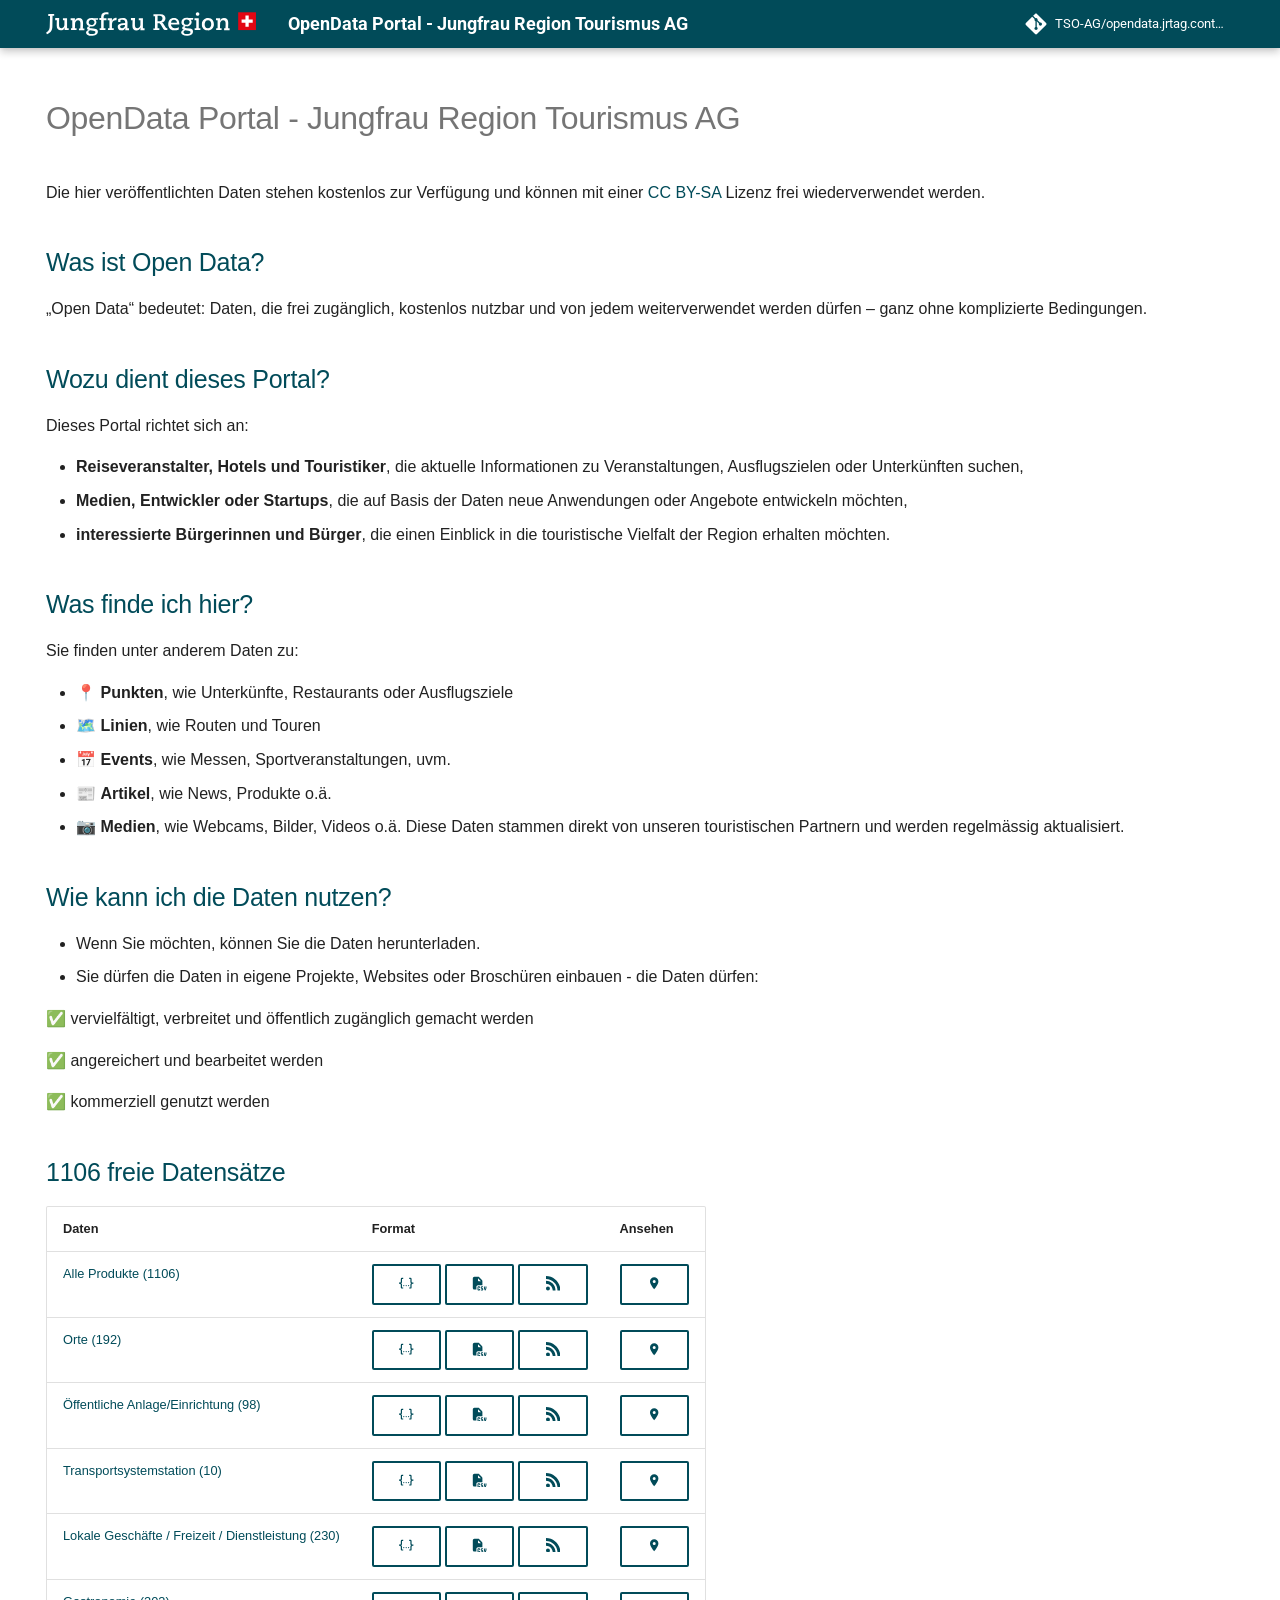
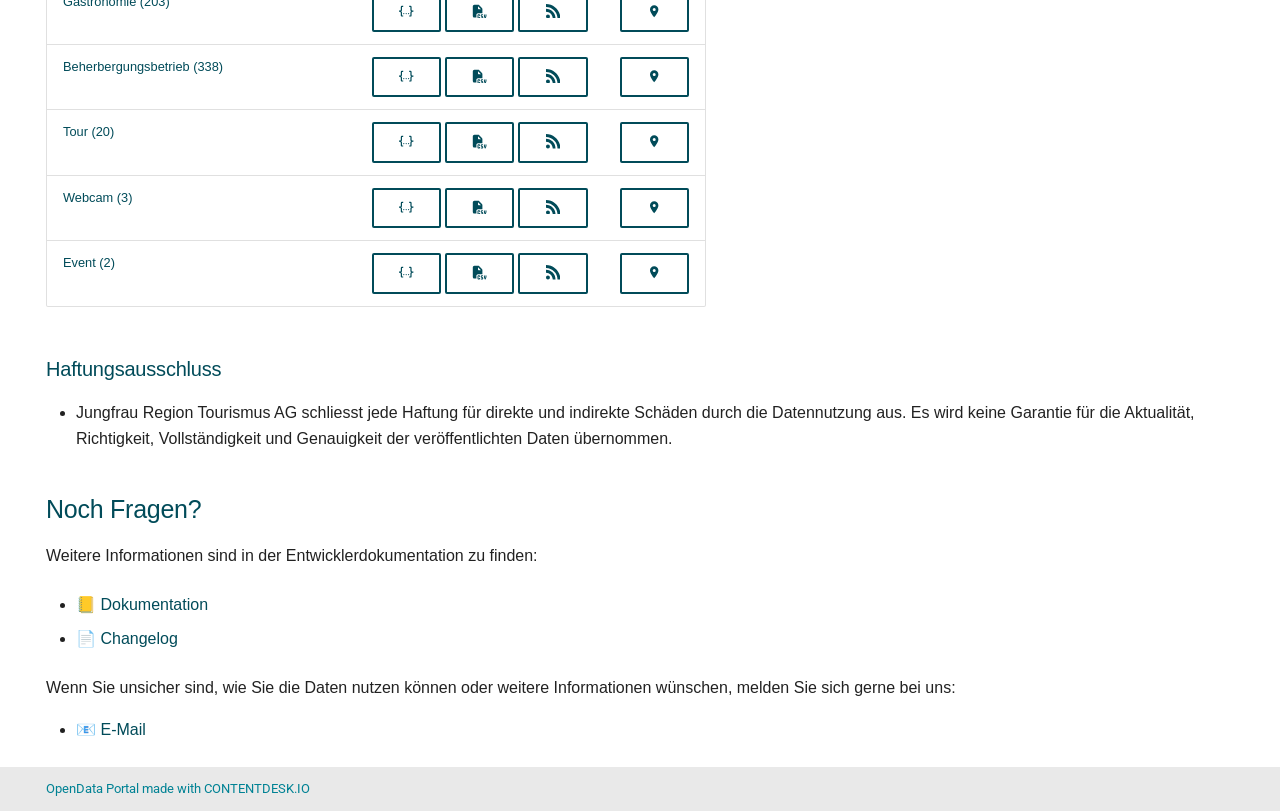
==== commit bb7eb1f3: "Deployed 3db3f1f with MkDocs version: 1.6.1" ====
--- a/index.html
+++ b/index.html
@@ -21,7 +21,7 @@
       
       
       <link rel="icon" href="assets/favicon-180-180.png">
-      <meta name="generator" content="mkdocs-1.6.1, mkdocs-material-9.7.7">
+      <meta name="generator" content="mkdocs-1.6.1, mkdocs-material-9.8.0">
     
     
       
@@ -29,7 +29,7 @@
       
     
     
-      <link rel="stylesheet" href="assets/stylesheets/main.ec1eaa64.min.css">
+      <link rel="stylesheet" href="assets/stylesheets/main.57a0d79d.min.css">
       
       
 
@@ -288,15 +288,15 @@
 </li>
       
         <li class="md-nav__item">
-  <a href="#1111-freie-datensatze" class="md-nav__link">
-    <span class="md-ellipsis">
-      
-        1111 freie Datensätze
-      
-    </span>
-  </a>
-  
-    <nav class="md-nav" aria-label="1111 freie Datensätze">
+  <a href="#1106-freie-datensatze" class="md-nav__link">
+    <span class="md-ellipsis">
+      
+        1106 freie Datensätze
+      
+    </span>
+  </a>
+  
+    <nav class="md-nav" aria-label="1106 freie Datensätze">
       <ul class="md-nav__list">
         
           <li class="md-nav__item">
@@ -515,15 +515,15 @@
 </li>
       
         <li class="md-nav__item">
-  <a href="#1111-freie-datensatze" class="md-nav__link">
-    <span class="md-ellipsis">
-      
-        1111 freie Datensätze
-      
-    </span>
-  </a>
-  
-    <nav class="md-nav" aria-label="1111 freie Datensätze">
+  <a href="#1106-freie-datensatze" class="md-nav__link">
+    <span class="md-ellipsis">
+      
+        1106 freie Datensätze
+      
+    </span>
+  </a>
+  
+    <nav class="md-nav" aria-label="1106 freie Datensätze">
       <ul class="md-nav__list">
         
           <li class="md-nav__item">
@@ -604,7 +604,7 @@
 <p>✅ vervielfältigt, verbreitet und öffentlich zugänglich gemacht werden</p>
 <p>✅ angereichert und bearbeitet werden</p>
 <p>✅ kommerziell genutzt werden</p>
-<h2 id="1111-freie-datensatze">1111 freie Datensätze</h2>
+<h2 id="1106-freie-datensatze">1106 freie Datensätze</h2>
 <table>
 <thead>
 <tr>
@@ -615,7 +615,7 @@
 </thead>
 <tbody>
 <tr>
-<td><a href="/api/products.json">Alle Produkte (1111)</a></td>
+<td><a href="/api/products.json">Alle Produkte (1106)</a></td>
 <td><a class="md-button" href="/api/products.json"><span class="twemoji"><svg xmlns="http://www.w3.org/2000/svg" viewBox="0 0 24 24"><path d="M5 3h2v2H5v5a2 2 0 0 1-2 2 2 2 0 0 1 2 2v5h2v2H5c-1.07-.27-2-.9-2-2v-4a2 2 0 0 0-2-2H0v-2h1a2 2 0 0 0 2-2V5a2 2 0 0 1 2-2m14 0a2 2 0 0 1 2 2v4a2 2 0 0 0 2 2h1v2h-1a2 2 0 0 0-2 2v4a2 2 0 0 1-2 2h-2v-2h2v-5a2 2 0 0 1 2-2 2 2 0 0 1-2-2V5h-2V3zm-7 12a1 1 0 0 1 1 1 1 1 0 0 1-1 1 1 1 0 0 1-1-1 1 1 0 0 1 1-1m-4 0a1 1 0 0 1 1 1 1 1 0 0 1-1 1 1 1 0 0 1-1-1 1 1 0 0 1 1-1m8 0a1 1 0 0 1 1 1 1 1 0 0 1-1 1 1 1 0 0 1-1-1 1 1 0 0 1 1-1"/></svg></span></a> <a class="md-button" href="/api/products.csv"><span class="twemoji"><svg xmlns="http://www.w3.org/2000/svg" viewBox="0 0 576 512"><!--! Font Awesome Free 7.1.0 by @fontawesome - https://fontawesome.com License - https://fontawesome.com/license/free (Icons: CC BY 4.0, Fonts: SIL OFL 1.1, Code: MIT License) Copyright 2025 Fonticons, Inc.--><path d="M96 0C60.7 0 32 28.7 32 64v384c0 35.3 28.7 64 64 64h80V400c0-35.3 28.7-64 64-64h176V170.5c0-17-6.7-33.3-18.7-45.3L290.7 18.7C278.7 6.7 262.5 0 245.5 0zm261.5 176H264c-13.3 0-24-10.7-24-24V58.5zM264 380c-24.3 0-44 19.7-44 44v80c0 24.3 19.7 44 44 44h16c24.3 0 44-19.7 44-44v-8c0-11-9-20-20-20s-20 9-20 20v8c0 2.2-1.8 4-4 4h-16c-2.2 0-4-1.8-4-4v-80c0-2.2 1.8-4 4-4h16c2.2 0 4 1.8 4 4v8c0 11 9 20 20 20s20-9 20-20v-8c0-24.3-19.7-44-44-44zm136 0c-28.7 0-52 23.3-52 52s23.3 52 52 52c6.6 0 12 5.4 12 12s-5.4 12-12 12h-32c-11 0-20 9-20 20s9 20 20 20h32c28.7 0 52-23.3 52-52s-23.3-52-52-52c-6.6 0-12-5.4-12-12s5.4-12 12-12h24c11 0 20-9 20-20s-9-20-20-20zm96 0c-11 0-20 9-20 20v31.6c0 35.5 10.5 70.3 30.2 99.8l5.1 7.7c3.7 5.6 10 8.9 16.6 8.9s12.9-3.3 16.6-8.9l5.1-7.7c19.7-29.6 30.2-64.3 30.2-99.8V400c0-11-9-20-20-20s-20 9-20 20v31.6c0 19.6-4.1 38.9-12 56.7-7.9-17.8-12-37.1-12-56.7V400c0-11-9-20-20-20z"/></svg></span></a> <a class="md-button" href="/api/products.rss"><span class="twemoji"><svg xmlns="http://www.w3.org/2000/svg" viewBox="0 0 24 24"><path d="M19.199 24C19.199 13.467 10.533 4.8 0 4.8V0c13.165 0 24 10.835 24 24zM3.291 17.415a3.3 3.3 0 0 1 3.293 3.295A3.303 3.303 0 0 1 3.283 24C1.47 24 0 22.526 0 20.71s1.475-3.294 3.291-3.295M15.909 24h-4.665c0-6.169-5.075-11.245-11.244-11.245V8.09c8.727 0 15.909 7.184 15.909 15.91"/></svg></span></a></td>
 <td><a class="md-button" href="/map/products.html"><span class="twemoji"><svg xmlns="http://www.w3.org/2000/svg" viewBox="0 0 24 24"><path d="M12 11.5A2.5 2.5 0 0 1 9.5 9 2.5 2.5 0 0 1 12 6.5 2.5 2.5 0 0 1 14.5 9a2.5 2.5 0 0 1-2.5 2.5M12 2a7 7 0 0 0-7 7c0 5.25 7 13 7 13s7-7.75 7-13a7 7 0 0 0-7-7"/></svg></span></a></td>
 </tr>
@@ -645,7 +645,7 @@
 <td><a class="md-button" href="/map/FoodEstablishment.html"><span class="twemoji"><svg xmlns="http://www.w3.org/2000/svg" viewBox="0 0 24 24"><path d="M12 11.5A2.5 2.5 0 0 1 9.5 9 2.5 2.5 0 0 1 12 6.5 2.5 2.5 0 0 1 14.5 9a2.5 2.5 0 0 1-2.5 2.5M12 2a7 7 0 0 0-7 7c0 5.25 7 13 7 13s7-7.75 7-13a7 7 0 0 0-7-7"/></svg></span></a></td>
 </tr>
 <tr>
-<td><a href="/api/LodgingBusiness.json">Beherbergungsbetrieb (339)</a></td>
+<td><a href="/api/LodgingBusiness.json">Beherbergungsbetrieb (338)</a></td>
 <td><a class="md-button" href="/api/LodgingBusiness.json"><span class="twemoji"><svg xmlns="http://www.w3.org/2000/svg" viewBox="0 0 24 24"><path d="M5 3h2v2H5v5a2 2 0 0 1-2 2 2 2 0 0 1 2 2v5h2v2H5c-1.07-.27-2-.9-2-2v-4a2 2 0 0 0-2-2H0v-2h1a2 2 0 0 0 2-2V5a2 2 0 0 1 2-2m14 0a2 2 0 0 1 2 2v4a2 2 0 0 0 2 2h1v2h-1a2 2 0 0 0-2 2v4a2 2 0 0 1-2 2h-2v-2h2v-5a2 2 0 0 1 2-2 2 2 0 0 1-2-2V5h-2V3zm-7 12a1 1 0 0 1 1 1 1 1 0 0 1-1 1 1 1 0 0 1-1-1 1 1 0 0 1 1-1m-4 0a1 1 0 0 1 1 1 1 1 0 0 1-1 1 1 1 0 0 1-1-1 1 1 0 0 1 1-1m8 0a1 1 0 0 1 1 1 1 1 0 0 1-1 1 1 1 0 0 1-1-1 1 1 0 0 1 1-1"/></svg></span></a> <a class="md-button" href="/api/LodgingBusiness.csv"><span class="twemoji"><svg xmlns="http://www.w3.org/2000/svg" viewBox="0 0 576 512"><!--! Font Awesome Free 7.1.0 by @fontawesome - https://fontawesome.com License - https://fontawesome.com/license/free (Icons: CC BY 4.0, Fonts: SIL OFL 1.1, Code: MIT License) Copyright 2025 Fonticons, Inc.--><path d="M96 0C60.7 0 32 28.7 32 64v384c0 35.3 28.7 64 64 64h80V400c0-35.3 28.7-64 64-64h176V170.5c0-17-6.7-33.3-18.7-45.3L290.7 18.7C278.7 6.7 262.5 0 245.5 0zm261.5 176H264c-13.3 0-24-10.7-24-24V58.5zM264 380c-24.3 0-44 19.7-44 44v80c0 24.3 19.7 44 44 44h16c24.3 0 44-19.7 44-44v-8c0-11-9-20-20-20s-20 9-20 20v8c0 2.2-1.8 4-4 4h-16c-2.2 0-4-1.8-4-4v-80c0-2.2 1.8-4 4-4h16c2.2 0 4 1.8 4 4v8c0 11 9 20 20 20s20-9 20-20v-8c0-24.3-19.7-44-44-44zm136 0c-28.7 0-52 23.3-52 52s23.3 52 52 52c6.6 0 12 5.4 12 12s-5.4 12-12 12h-32c-11 0-20 9-20 20s9 20 20 20h32c28.7 0 52-23.3 52-52s-23.3-52-52-52c-6.6 0-12-5.4-12-12s5.4-12 12-12h24c11 0 20-9 20-20s-9-20-20-20zm96 0c-11 0-20 9-20 20v31.6c0 35.5 10.5 70.3 30.2 99.8l5.1 7.7c3.7 5.6 10 8.9 16.6 8.9s12.9-3.3 16.6-8.9l5.1-7.7c19.7-29.6 30.2-64.3 30.2-99.8V400c0-11-9-20-20-20s-20 9-20 20v31.6c0 19.6-4.1 38.9-12 56.7-7.9-17.8-12-37.1-12-56.7V400c0-11-9-20-20-20z"/></svg></span></a> <a class="md-button" href="/api/LodgingBusiness.rss"><span class="twemoji"><svg xmlns="http://www.w3.org/2000/svg" viewBox="0 0 24 24"><path d="M19.199 24C19.199 13.467 10.533 4.8 0 4.8V0c13.165 0 24 10.835 24 24zM3.291 17.415a3.3 3.3 0 0 1 3.293 3.295A3.303 3.303 0 0 1 3.283 24C1.47 24 0 22.526 0 20.71s1.475-3.294 3.291-3.295M15.909 24h-4.665c0-6.169-5.075-11.245-11.244-11.245V8.09c8.727 0 15.909 7.184 15.909 15.91"/></svg></span></a></td>
 <td><a class="md-button" href="/map/LodgingBusiness.html"><span class="twemoji"><svg xmlns="http://www.w3.org/2000/svg" viewBox="0 0 24 24"><path d="M12 11.5A2.5 2.5 0 0 1 9.5 9 2.5 2.5 0 0 1 12 6.5 2.5 2.5 0 0 1 14.5 9a2.5 2.5 0 0 1-2.5 2.5M12 2a7 7 0 0 0-7 7c0 5.25 7 13 7 13s7-7.75 7-13a7 7 0 0 0-7-7"/></svg></span></a></td>
 </tr>
@@ -740,10 +740,10 @@
     
       
       
-      <script id="__config" type="application/json">{"annotate": null, "base": ".", "features": ["content.tabs.link", "content.code.copy"], "search": "assets/javascripts/workers/search.2c215733.min.js", "tags": null, "translations": {"clipboard.copied": "Copied to clipboard", "clipboard.copy": "Copy to clipboard", "search.result.more.one": "1 more on this page", "search.result.more.other": "# more on this page", "search.result.none": "No matching documents", "search.result.one": "1 matching document", "search.result.other": "# matching documents", "search.result.placeholder": "Type to start searching", "search.result.term.missing": "Missing", "select.version": "Select version"}, "version": null}</script>
-    
-    
-      <script src="assets/javascripts/bundle.d7400e89.min.js"></script>
+      <script id="__config" type="application/json">{"annotate": null, "base": ".", "features": ["content.tabs.link", "content.code.copy"], "search": "assets/javascripts/workers/search.a7633da7.min.js", "tags": null, "translations": {"clipboard.copied": "Copied to clipboard", "clipboard.copy": "Copy to clipboard", "search.result.more.one": "1 more on this page", "search.result.more.other": "# more on this page", "search.result.none": "No matching documents", "search.result.one": "1 matching document", "search.result.other": "# matching documents", "search.result.placeholder": "Type to start searching", "search.result.term.missing": "Missing", "select.version": "Select version"}, "version": null}</script>
+    
+    
+      <script src="assets/javascripts/bundle.c21346df.min.js"></script>
       
     
   </body>
--- a/assets/stylesheets/main.57a0d79d.min.css
+++ b/assets/stylesheets/main.57a0d79d.min.css
@@ -0,0 +1,6 @@
+@charset "UTF-8";html{box-sizing:border-box;-webkit-text-size-adjust:none;-moz-text-size-adjust:none;text-size-adjust:none}*,:after,:before{box-sizing:inherit}@media(prefers-reduced-motion){*,:after,:before{transition:none!important}}body{margin:0;-webkit-font-smoothing:antialiased;-moz-osx-font-smoothing:grayscale;--md-text-font-family:var(--md-text-font, _),
+    -apple-system, BlinkMacSystemFont, Helvetica, Arial, sans-serif;--md-code-font-family:var(--md-code-font, _),
+    SFMono-Regular, Consolas, Menlo, monospace}.md-typeset code:not(.focus-visible),a,button,input,label{-webkit-tap-highlight-color:transparent}a{color:inherit;text-decoration:none}hr{box-sizing:initial;display:block;height:.05rem;padding:0;overflow:visible;border:0}small{font-size:80%}sub,sup{line-height:1em}img{border-style:none}table{border-spacing:0;border-collapse:initial}td,th{font-weight:400;vertical-align:top}button{padding:0;margin:0;font-family:inherit;font-size:inherit;background:#0000;border:0}input{border:0;outline:none}:root{--md-primary-fg-color:#4051b5;--md-primary-fg-color--light:#5d6cc0;--md-primary-fg-color--dark:#303fa1;--md-primary-bg-color:#fff;--md-primary-bg-color--light:#ffffffb3;--md-accent-fg-color:#526cfe;--md-accent-fg-color--transparent:#526cfe1a;--md-accent-bg-color:#fff;--md-accent-bg-color--light:#ffffffb3;--md-typeset-table-sort-icon:url("data:image/svg+xml;charset=utf-8,<svg xmlns='http://www.w3.org/2000/svg' viewBox='0 0 24 24'><path d='m18 21-4-4h3V7h-3l4-4 4 4h-3v10h3M2 19v-2h10v2M2 13v-2h7v2M2 7V5h4v2z'/></svg>");--md-typeset-table-sort-icon--asc:url("data:image/svg+xml;charset=utf-8,<svg xmlns='http://www.w3.org/2000/svg' viewBox='0 0 24 24'><path d='M19 17h3l-4 4-4-4h3V3h2M2 17h10v2H2M6 5v2H2V5m0 6h7v2H2z'/></svg>");--md-typeset-table-sort-icon--desc:url("data:image/svg+xml;charset=utf-8,<svg xmlns='http://www.w3.org/2000/svg' viewBox='0 0 24 24'><path d='M19 7h3l-4-4-4 4h3v14h2M2 17h10v2H2M6 5v2H2V5m0 6h7v2H2z'/></svg>")}[data-md-color-scheme=default]{color-scheme:light}[data-md-color-scheme=default] img[src$="#gh-dark-mode-only"],[data-md-color-scheme=default] img[src$="#only-dark"]{display:none}:root,[data-md-color-scheme=default]{--md-hue:225deg;--md-default-fg-color:#000000de;--md-default-fg-color--light:#0000008a;--md-default-fg-color--lighter:#00000052;--md-default-fg-color--lightest:#00000012;--md-default-bg-color:#fff;--md-default-bg-color--light:#ffffffb3;--md-default-bg-color--lighter:#ffffff4d;--md-default-bg-color--lightest:#ffffff1f;--md-code-fg-color:#36464e;--md-code-bg-color:#f5f5f5;--md-code-bg-color--light:#f5f5f5b3;--md-code-bg-color--lighter:#f5f5f54d;--md-code-hl-color:#4287ff;--md-code-hl-color--light:#4287ff1a;--md-code-hl-number-color:#d52a2a;--md-code-hl-special-color:#db1457;--md-code-hl-function-color:#a846b9;--md-code-hl-constant-color:#6e59d9;--md-code-hl-keyword-color:#3f6ec6;--md-code-hl-string-color:#1c7d4d;--md-code-hl-name-color:var(--md-code-fg-color);--md-code-hl-operator-color:var(--md-default-fg-color--light);--md-code-hl-punctuation-color:var(--md-default-fg-color--light);--md-code-hl-comment-color:var(--md-default-fg-color--light);--md-code-hl-generic-color:var(--md-default-fg-color--light);--md-code-hl-variable-color:var(--md-default-fg-color--light);--md-typeset-color:var(--md-default-fg-color);--md-typeset-a-color:var(--md-primary-fg-color);--md-typeset-del-color:#f5503d26;--md-typeset-ins-color:#0bd57026;--md-typeset-kbd-color:#fafafa;--md-typeset-kbd-accent-color:#fff;--md-typeset-kbd-border-color:#b8b8b8;--md-typeset-mark-color:#ffff0080;--md-typeset-table-color:#0000001f;--md-typeset-table-color--light:#00000009;--md-admonition-fg-color:var(--md-default-fg-color);--md-admonition-bg-color:var(--md-default-bg-color);--md-warning-fg-color:#000000de;--md-warning-bg-color:#ff9;--md-footer-fg-color:#fff;--md-footer-fg-color--light:#ffffffb3;--md-footer-fg-color--lighter:#ffffff73;--md-footer-bg-color:#000000de;--md-footer-bg-color--dark:#00000052;--md-shadow-z1:0 0.2rem 0.5rem #0000000d,
+    0 0 0.05rem #0000001a;--md-shadow-z2:0 0.2rem 0.5rem #0000001a,
+    0 0 0.05rem #00000040;--md-shadow-z3:0 0.2rem 0.5rem #0003,
+    0 0 0.05rem #00000059}.md-icon svg{display:block;width:1.2rem;height:1.2rem;fill:currentcolor}aside,body,input{font-family:var(--md-text-font-family);font-feature-settings:"kern","liga";color:var(--md-typeset-color)}code,kbd,pre{font-family:var(--md-code-font-family);font-feature-settings:"kern"}.md-typeset{font-size:.8rem;line-height:1.6;overflow-wrap:break-word;-webkit-print-color-adjust:exact;color-adjust:exact}@media print{.md-typeset{font-size:.68rem}.md-typeset code,.md-typeset kbd,.md-typeset pre{white-space:pre-wrap}}.md-typeset blockquote,.md-typeset dl,.md-typeset figure,.md-typeset ol,.md-typeset pre,.md-typeset ul{margin-top:1em;margin-bottom:1em}.md-typeset h1{margin:0 0 1.25em;font-size:2em;line-height:1.3;color:var(--md-default-fg-color--light)}.md-typeset h1,.md-typeset h2{font-weight:300;letter-spacing:-.01em}.md-typeset h2{margin:1.6em 0 .64em;font-size:1.5625em;line-height:1.4}.md-typeset h3{margin:1.6em 0 .8em;font-size:1.25em;font-weight:400;line-height:1.5;letter-spacing:-.01em}.md-typeset h2+h3{margin-top:.8em}.md-typeset h4{margin:1em 0;font-weight:700;letter-spacing:-.01em}.md-typeset h5,.md-typeset h6{margin:1.25em 0;font-size:.8em;font-weight:700;color:var(--md-default-fg-color--light);letter-spacing:-.01em}.md-typeset h5{text-transform:uppercase}.md-typeset h5 code{text-transform:none}.md-typeset hr{display:flow-root;margin:1.5em 0;border-bottom:.05rem solid var(--md-default-fg-color--lightest)}.md-typeset a{color:var(--md-typeset-a-color);word-break:break-word}.md-typeset a,.md-typeset a:before{transition:color 125ms}.md-typeset a:focus,.md-typeset a:hover{color:var(--md-accent-fg-color)}.md-typeset a:focus code,.md-typeset a:hover code{color:var(--md-accent-fg-color);background-color:var(--md-accent-fg-color--transparent)}.md-typeset a code{color:var(--md-typeset-a-color)}.md-typeset a.focus-visible{outline-color:var(--md-accent-fg-color);outline-offset:.2rem}.md-typeset code,.md-typeset kbd,.md-typeset pre{font-variant-ligatures:none;color:var(--md-code-fg-color);direction:ltr;transition:background-color 125ms}.md-typeset code{padding:0 .2941176471em;font-size:.85em;word-break:break-word;background-color:var(--md-code-bg-color);border-radius:.1rem;-webkit-box-decoration-break:clone;box-decoration-break:clone;transition:color 125ms,background-color 125ms}.md-typeset code:not(.focus-visible){outline:none}.md-typeset pre{position:relative;display:flow-root;line-height:1.4}.md-typeset pre>code{display:block;padding:.7720588235em 1.1764705882em;margin:0;overflow:auto;word-break:normal;touch-action:auto;scrollbar-color:var(--md-default-fg-color--lighter) #0000;scrollbar-width:thin;outline-color:var(--md-accent-fg-color);box-shadow:none;-webkit-box-decoration-break:slice;box-decoration-break:slice}.md-typeset pre>code:hover{scrollbar-color:var(--md-accent-fg-color) #0000}.md-typeset pre>code::-webkit-scrollbar{width:.2rem;height:.2rem}.md-typeset pre>code::-webkit-scrollbar-thumb{background-color:var(--md-default-fg-color--lighter)}.md-typeset pre>code::-webkit-scrollbar-thumb:hover{background-color:var(--md-accent-fg-color)}.md-typeset kbd{display:inline-block;padding:0 .6666666667em;font-size:.75em;color:var(--md-default-fg-color);word-break:break-word;vertical-align:text-top;background-color:var(--md-typeset-kbd-color);border-radius:.1rem;box-shadow:0 .1rem 0 .05rem var(--md-typeset-kbd-border-color),0 .1rem 0 var(--md-typeset-kbd-border-color),0 -.1rem .2rem var(--md-typeset-kbd-accent-color) inset}.md-typeset mark{color:inherit;word-break:break-word;background-color:var(--md-typeset-mark-color);-webkit-box-decoration-break:clone;box-decoration-break:clone}.md-typeset abbr{text-decoration:none;cursor:help}.md-typeset [data-preview],.md-typeset abbr{border-bottom:.05rem dotted var(--md-default-fg-color--light)}.md-typeset small{opacity:.75}[dir=ltr] .md-typeset sub,[dir=ltr] .md-typeset sup{margin-left:.078125em}[dir=rtl] .md-typeset sub,[dir=rtl] .md-typeset sup{margin-right:.078125em}[dir=ltr] .md-typeset blockquote{padding-left:.6rem;border-left:.2rem solid var(--md-default-fg-color--lighter)}[dir=rtl] .md-typeset blockquote{padding-right:.6rem;border-right:.2rem solid var(--md-default-fg-color--lighter)}.md-typeset blockquote{margin-left:0;margin-right:0;color:var(--md-default-fg-color--light)}.md-typeset ul{list-style-type:disc}.md-typeset ul[type]{list-style-type:revert-layer}[dir=ltr] .md-typeset ol,[dir=ltr] .md-typeset ol li ol,[dir=ltr] .md-typeset ol li ul,[dir=ltr] .md-typeset ul,[dir=ltr] .md-typeset ul li ol,[dir=ltr] .md-typeset ul li ul{margin-left:.625em}[dir=rtl] .md-typeset ol,[dir=rtl] .md-typeset ol li ol,[dir=rtl] .md-typeset ol li ul,[dir=rtl] .md-typeset ul,[dir=rtl] .md-typeset ul li ol,[dir=rtl] .md-typeset ul li ul{margin-right:.625em}.md-typeset ol,.md-typeset ul{padding:0}.md-typeset ol:not([hidden]),.md-typeset ul:not([hidden]){display:flow-root}.md-typeset ol ol,.md-typeset ul ol{list-style-type:lower-alpha}.md-typeset ol ol ol,.md-typeset ul ol ol{list-style-type:lower-roman}.md-typeset ol ol ol ol,.md-typeset ul ol ol ol{list-style-type:upper-alpha}.md-typeset ol ol ol ol ol,.md-typeset ul ol ol ol ol{list-style-type:upper-roman}.md-typeset ol[type],.md-typeset ul[type]{list-style-type:revert-layer}[dir=ltr] .md-typeset ol li,[dir=ltr] .md-typeset ul li{margin-left:1.25em}[dir=rtl] .md-typeset ol li,[dir=rtl] .md-typeset ul li{margin-right:1.25em}.md-typeset ol li,.md-typeset ul li{margin-bottom:.5em}.md-typeset ol li blockquote,.md-typeset ol li p,.md-typeset ul li blockquote,.md-typeset ul li p{margin:.5em 0}.md-typeset ol li:last-child,.md-typeset ul li:last-child{margin-bottom:0}.md-typeset ol li ol,.md-typeset ol li ul,.md-typeset ul li ol,.md-typeset ul li ul{margin-top:.5em;margin-bottom:.5em}[dir=ltr] .md-typeset dd{margin-left:1.875em}[dir=rtl] .md-typeset dd{margin-right:1.875em}.md-typeset dd{margin-top:1em;margin-bottom:1.5em}.md-typeset img,.md-typeset svg,.md-typeset video{max-width:100%;height:auto}.md-typeset img[align=left]{margin:1em 1em 1em 0}.md-typeset img[align=right]{margin:1em 0 1em 1em}.md-typeset img[align]:only-child{margin-top:0}.md-typeset figure{display:flow-root;width:fit-content;max-width:100%;margin:1em auto;text-align:center}.md-typeset figure img{display:block;margin:0 auto}.md-typeset figcaption{max-width:24rem;margin:1em auto;font-style:italic}.md-typeset iframe{max-width:100%}.md-typeset table:not([class]){display:inline-block;max-width:100%;overflow:auto;font-size:.64rem;touch-action:auto;background-color:var(--md-default-bg-color);border:.05rem solid var(--md-typeset-table-color);border-radius:.1rem}@media print{.md-typeset table:not([class]){display:table}}.md-typeset table:not([class])+*{margin-top:1.5em}.md-typeset table:not([class]) td>:first-child,.md-typeset table:not([class]) th>:first-child{margin-top:0}.md-typeset table:not([class]) td>:last-child,.md-typeset table:not([class]) th>:last-child{margin-bottom:0}.md-typeset table:not([class]) td:not([align]),.md-typeset table:not([class]) th:not([align]){text-align:left}[dir=rtl] .md-typeset table:not([class]) td:not([align]),[dir=rtl] .md-typeset table:not([class]) th:not([align]){text-align:right}.md-typeset table:not([class]) th{min-width:5rem;padding:.9375em 1.25em;font-weight:700;vertical-align:top}.md-typeset table:not([class]) td{padding:.9375em 1.25em;vertical-align:top;border-top:.05rem solid var(--md-typeset-table-color)}.md-typeset table:not([class]) tbody tr{transition:background-color 125ms}.md-typeset table:not([class]) tbody tr:hover{background-color:var(--md-typeset-table-color--light);box-shadow:0 .05rem 0 var(--md-default-bg-color) inset}.md-typeset table:not([class]) a{word-break:normal}.md-typeset table th[role=columnheader]{cursor:pointer}[dir=ltr] .md-typeset table th[role=columnheader]:after{margin-left:.5em}[dir=rtl] .md-typeset table th[role=columnheader]:after{margin-right:.5em}.md-typeset table th[role=columnheader]:after{display:inline-block;width:1.2em;height:1.2em;vertical-align:text-bottom;content:"";-webkit-mask-image:var(--md-typeset-table-sort-icon);mask-image:var(--md-typeset-table-sort-icon);-webkit-mask-repeat:no-repeat;mask-repeat:no-repeat;-webkit-mask-size:contain;mask-size:contain;transition:background-color 125ms}.md-typeset table th[role=columnheader]:hover:after{background-color:var(--md-default-fg-color--lighter)}.md-typeset table th[role=columnheader][aria-sort=ascending]:after{background-color:var(--md-default-fg-color--light);-webkit-mask-image:var(--md-typeset-table-sort-icon--asc);mask-image:var(--md-typeset-table-sort-icon--asc)}.md-typeset table th[role=columnheader][aria-sort=descending]:after{background-color:var(--md-default-fg-color--light);-webkit-mask-image:var(--md-typeset-table-sort-icon--desc);mask-image:var(--md-typeset-table-sort-icon--desc)}.md-typeset__scrollwrap{margin:1em -.8rem;overflow-x:auto;touch-action:auto}.md-typeset__table{display:inline-block;padding:0 .8rem;margin-bottom:.5em}@media print{.md-typeset__table{display:block}}html .md-typeset__table table{display:table;width:100%;margin:0;overflow:hidden}@media screen and (max-width:44.984375em){.md-content__inner>pre{margin:1em -.8rem}.md-content__inner>pre code{border-radius:0}}.md-typeset .md-author{position:relative;display:block;flex-shrink:0;width:1.6rem;height:1.6rem;overflow:hidden;border-radius:100%;transition:color 125ms,transform 125ms}.md-typeset .md-author img{display:block}.md-typeset .md-author--more{font-size:.6rem;font-weight:700;line-height:1.6rem;color:var(--md-default-fg-color--lighter);text-align:center;background:var(--md-default-fg-color--lightest)}.md-typeset .md-author--long{width:2.4rem;height:2.4rem}.md-typeset a.md-author{transform:scale(1)}.md-typeset a.md-author img{filter:grayscale(100%) opacity(75%);border-radius:100%;transition:filter 125ms}.md-typeset a.md-author:focus,.md-typeset a.md-author:hover{z-index:1;transform:scale(1.1)}.md-typeset a.md-author:focus img,.md-typeset a.md-author:hover img{filter:grayscale(0)}.md-banner{overflow:auto;color:var(--md-footer-fg-color);background-color:var(--md-footer-bg-color)}@media print{.md-banner{display:none}}.md-banner--warning{color:var(--md-warning-fg-color);background-color:var(--md-warning-bg-color)}.md-banner__inner{padding:0 .8rem;margin:.6rem auto;font-size:.7rem}[dir=ltr] .md-banner__button{float:right}[dir=rtl] .md-banner__button{float:left}.md-banner__button{color:inherit;cursor:pointer;transition:opacity .25s}.no-js .md-banner__button{display:none}.md-banner__button:hover{opacity:.7}html{height:100%;overflow-x:hidden;font-size:125%}@media screen and (min-width:100em){html{font-size:137.5%}}@media screen and (min-width:125em){html{font-size:150%}}body{position:relative;display:flex;flex-direction:column;width:100%;min-height:100%;font-size:.5rem;background-color:var(--md-default-bg-color)}@media print{body{display:block}}@media screen and (max-width:59.984375em){body[data-md-scrolllock]{position:fixed}}.md-grid{max-width:61rem;margin-left:auto;margin-right:auto}.md-container{display:flex;flex-grow:1;flex-direction:column}@media print{.md-container{display:block}}.md-main{flex-grow:1}.md-main__inner{display:flex;height:100%;margin-top:1.5rem}.md-ellipsis{overflow:hidden;text-overflow:ellipsis}.md-toggle{display:none}.md-option{position:absolute;width:0;height:0;opacity:0}.md-option:checked+label:not([hidden]){display:block}.md-option.focus-visible+label{outline-style:auto;outline-color:var(--md-accent-fg-color)}.md-skip{position:fixed;z-index:-1;padding:.3rem .5rem;margin:.5rem;font-size:.64rem;color:var(--md-default-bg-color);background-color:var(--md-default-fg-color);border-radius:.1rem;outline-color:var(--md-accent-fg-color);opacity:0;transform:translateY(.4rem)}.md-skip:focus{z-index:10;opacity:1;transition:transform .25s cubic-bezier(.4,0,.2,1),opacity 175ms 75ms;transform:translateY(0)}@page{margin:25mm}:root{--md-clipboard-icon:url("data:image/svg+xml;charset=utf-8,<svg xmlns='http://www.w3.org/2000/svg' viewBox='0 0 24 24'><path d='M19 21H8V7h11m0-2H8a2 2 0 0 0-2 2v14a2 2 0 0 0 2 2h11a2 2 0 0 0 2-2V7a2 2 0 0 0-2-2m-3-4H4a2 2 0 0 0-2 2v14h2V3h12z'/></svg>");--md-code-select-icon:url("data:image/svg+xml;charset=utf-8,<svg xmlns='http://www.w3.org/2000/svg' viewBox='0 0 24 24'><path d='M19 19h-4v2h4c1.1 0 2-.9 2-2v-4h-2m0-12h-4v2h4v4h2V5c0-1.1-.9-2-2-2M5 5h4V3H5c-1.1 0-2 .9-2 2v4h2m0 6H3v4c0 1.1.9 2 2 2h4v-2H5zm2-4h2v2H7zm4 0h2v2h-2zm4 0h2v2h-2zM7 7h2v2H7zm4 0h2v2h-2zm4 0h2v2h-2zm-8 8h2v2H7zm4 0h2v2h-2zm4 0h2v2h-2z'/></svg>");--md-code-copy-icon:url("data:image/svg+xml;charset=utf-8,<svg xmlns='http://www.w3.org/2000/svg' viewBox='0 0 24 24'><path d='M19 21H8V7h11m0-2H8a2 2 0 0 0-2 2v14a2 2 0 0 0 2 2h11a2 2 0 0 0 2-2V7a2 2 0 0 0-2-2m-3-4H4a2 2 0 0 0-2 2v14h2V3h12z'/></svg>")}.md-clipboard{z-index:1;width:1.5em;height:1.5em;color:var(--md-default-fg-color--lightest);cursor:pointer;border-radius:.1rem;outline-color:var(--md-accent-fg-color);outline-offset:.1rem;transition:color .25s}@media print{.md-clipboard{display:none}}.md-clipboard:not(.focus-visible){outline:none;-webkit-tap-highlight-color:transparent}:hover>.md-clipboard{color:var(--md-default-fg-color--light)}.md-clipboard:focus,.md-clipboard:hover{color:var(--md-accent-fg-color)}.md-clipboard:after{display:block;width:1.125em;height:1.125em;margin:0 auto;content:"";background-color:currentcolor;-webkit-mask-image:var(--md-clipboard-icon);mask-image:var(--md-clipboard-icon);-webkit-mask-repeat:no-repeat;mask-repeat:no-repeat;-webkit-mask-position:center;mask-position:center;-webkit-mask-size:contain;mask-size:contain}.md-clipboard--inline{cursor:pointer}.md-clipboard--inline code{transition:color .25s,background-color .25s}.md-clipboard--inline:focus code,.md-clipboard--inline:hover code{color:var(--md-accent-fg-color);background-color:var(--md-accent-fg-color--transparent)}.md-typeset .md-code__content{display:grid}.md-code__nav{position:absolute;top:.25em;right:.25em;z-index:1;display:flex;gap:.2rem;padding:.2rem;background-color:var(--md-code-bg-color--lighter);border-radius:.1rem;transition:background-color .25s}:hover>.md-code__nav{background-color:var(--md-code-bg-color--light)}.md-code__button{display:block;width:1.5em;height:1.5em;color:var(--md-default-fg-color--lightest);cursor:pointer;outline-color:var(--md-accent-fg-color);outline-offset:.1rem;transition:color .25s}:hover>*>.md-code__button{color:var(--md-default-fg-color--light)}.md-code__button.focus-visible,.md-code__button:hover{color:var(--md-accent-fg-color)}.md-code__button--active{color:var(--md-default-fg-color)!important}.md-code__button:after{display:block;width:1.125em;height:1.125em;margin:0 auto;content:"";background-color:currentcolor;-webkit-mask-repeat:no-repeat;mask-repeat:no-repeat;-webkit-mask-position:center;mask-position:center;-webkit-mask-size:contain;mask-size:contain}.md-code__button[data-md-type=select]:after{-webkit-mask-image:var(--md-code-select-icon);mask-image:var(--md-code-select-icon)}.md-code__button[data-md-type=copy]:after{-webkit-mask-image:var(--md-code-copy-icon);mask-image:var(--md-code-copy-icon)}@keyframes consent{0%{opacity:0;transform:translateY(100%)}to{opacity:1;transform:translateY(0)}}@keyframes overlay{0%{opacity:0}to{opacity:1}}.md-consent__overlay{position:fixed;top:0;z-index:5;width:100%;height:100%;background-color:#0000008a;-webkit-backdrop-filter:blur(.1rem);backdrop-filter:blur(.1rem);opacity:1;animation:overlay .25s both}.md-consent__inner{position:fixed;bottom:0;z-index:5;width:100%;max-height:100%;padding:0;overflow:auto;background-color:var(--md-default-bg-color);border:0;border-radius:.1rem;box-shadow:0 0 .2rem #0000001a,0 .2rem .4rem #0003;animation:consent .5s cubic-bezier(.1,.7,.1,1) both}.md-consent__form{padding:.8rem}.md-consent__settings{display:none;margin:1em 0}input:checked+.md-consent__settings{display:block}.md-consent__controls{margin-bottom:.8rem}.md-typeset .md-consent__controls .md-button{display:inline}@media screen and (max-width:44.984375em){.md-typeset .md-consent__controls .md-button{display:block;width:100%;margin-top:.4rem;text-align:center}}.md-consent label{cursor:pointer}.md-content{flex-grow:1;min-width:0}.md-content__inner{padding-top:.6rem;margin:0 .8rem 1.2rem}@media screen and (min-width:76.25em){[dir=ltr] .md-sidebar--primary:not([hidden])~.md-content>.md-content__inner,[dir=rtl] .md-sidebar--secondary:not([hidden])~.md-content>.md-content__inner{margin-left:1.2rem}[dir=ltr] .md-sidebar--secondary:not([hidden])~.md-content>.md-content__inner,[dir=rtl] .md-sidebar--primary:not([hidden])~.md-content>.md-content__inner{margin-right:1.2rem}}.md-content__inner:before{display:block;height:.4rem;content:""}.md-content__inner>:last-child{margin-bottom:0}[dir=ltr] .md-content__button{float:right;margin-left:.4rem}[dir=rtl] .md-content__button{float:left;margin-right:.4rem}.md-content__button{padding:0;margin:.4rem 0}@media print{.md-content__button{display:none}}.md-typeset .md-content__button{color:var(--md-default-fg-color--lighter)}.md-content__button svg{display:inline;vertical-align:top}[dir=rtl] .md-content__button svg{transform:scaleX(-1)}[dir=ltr] .md-dialog{right:.8rem}[dir=rtl] .md-dialog{left:.8rem}.md-dialog{position:fixed;bottom:.8rem;z-index:4;min-width:11.1rem;padding:.4rem .6rem;pointer-events:none;background-color:var(--md-default-fg-color);border-radius:.1rem;box-shadow:var(--md-shadow-z3);opacity:0;transition:transform 0s .4s,opacity .4s;transform:translateY(100%)}@media print{.md-dialog{display:none}}.md-dialog--active{pointer-events:auto;opacity:1;transition:transform .4s cubic-bezier(.075,.85,.175,1),opacity .4s;transform:translateY(0)}.md-dialog__inner{font-size:.7rem;color:var(--md-default-bg-color)}.md-feedback{margin:2em 0 1em;text-align:center}.md-feedback fieldset{padding:0;margin:0;border:none}.md-feedback__title{margin:1em auto;font-weight:700}.md-feedback__inner{position:relative}.md-feedback__list{position:relative;display:flex;flex-wrap:wrap;place-content:baseline center}.md-feedback__list:hover .md-icon:not(:disabled){color:var(--md-default-fg-color--lighter)}:disabled .md-feedback__list{min-height:1.8rem}.md-feedback__icon{flex-shrink:0;margin:0 .1rem;color:var(--md-default-fg-color--light);cursor:pointer;transition:color 125ms}.md-feedback__icon:not(:disabled).md-icon:hover{color:var(--md-accent-fg-color)}.md-feedback__icon:disabled{color:var(--md-default-fg-color--lightest);pointer-events:none}.md-feedback__note{position:relative;opacity:0;transition:transform .4s cubic-bezier(.1,.7,.1,1),opacity .15s;transform:translateY(.4rem)}.md-feedback__note>*{max-width:16rem;margin:0 auto}:disabled .md-feedback__note{opacity:1;transform:translateY(0)}@media print{.md-feedback,.md-footer{display:none}}.md-footer{color:var(--md-footer-fg-color);background-color:var(--md-footer-bg-color)}.md-footer__inner{justify-content:space-between;padding:.2rem;overflow:auto}.md-footer__inner:not([hidden]){display:flex}.md-footer__link{display:flex;flex-grow:.01;align-items:end;max-width:100%;margin-top:1rem;margin-bottom:.4rem;overflow:hidden;outline-color:var(--md-accent-fg-color);transition:opacity .25s}.md-footer__link:focus,.md-footer__link:hover{opacity:.7}[dir=rtl] .md-footer__link svg{transform:scaleX(-1)}@media screen and (max-width:44.984375em){.md-footer__link--prev{flex-shrink:0}.md-footer__link--prev .md-footer__title{display:none}}[dir=ltr] .md-footer__link--next{margin-left:auto}.md-footer__link--next{text-align:right}[dir=rtl] .md-footer__link--next{margin-right:auto;text-align:left}.md-footer__title{flex-grow:1;max-width:calc(100% - 2.4rem);padding:0 1rem;margin-bottom:.7rem;font-size:.9rem;white-space:nowrap}.md-footer__button{padding:.4rem;margin:.2rem}.md-footer__direction{font-size:.64rem;opacity:.7}.md-footer-meta{background-color:var(--md-footer-bg-color--dark)}.md-footer-meta__inner{display:flex;flex-wrap:wrap;justify-content:space-between;padding:.2rem}html .md-footer-meta.md-typeset a{color:var(--md-footer-fg-color--light)}html .md-footer-meta.md-typeset a:focus,html .md-footer-meta.md-typeset a:hover{color:var(--md-footer-fg-color)}.md-copyright{width:100%;padding:.4rem 0;margin:auto .6rem;font-size:.64rem;color:var(--md-footer-fg-color--lighter)}.md-copyright__highlight{color:var(--md-footer-fg-color--light)}.md-social{display:inline-flex;gap:.2rem;padding:.2rem 0 .6rem;margin:0 .4rem}@media screen and (min-width:45em){.md-copyright{width:auto}.md-social{padding:.6rem 0}}.md-social__link{display:inline-block;width:1.6rem;height:1.6rem;text-align:center}.md-social__link:before{line-height:1.9}.md-social__link svg{max-height:.8rem;vertical-align:-25%;fill:currentcolor}.md-typeset .md-button{display:inline-block;padding:.625em 2em;font-weight:700;color:var(--md-primary-fg-color);cursor:pointer;border:.1rem solid;border-radius:.1rem;transition:color 125ms,background-color 125ms,border-color 125ms}.md-typeset .md-button--primary{color:var(--md-primary-bg-color);background-color:var(--md-primary-fg-color);border-color:var(--md-primary-fg-color)}.md-typeset .md-button:focus,.md-typeset .md-button:hover{color:var(--md-accent-bg-color);background-color:var(--md-accent-fg-color);border-color:var(--md-accent-fg-color)}[dir=ltr] .md-typeset .md-input,[dir=rtl] .md-typeset .md-input{border-top-left-radius:.1rem}[dir=ltr] .md-typeset .md-input,[dir=rtl] .md-typeset .md-input{border-top-right-radius:.1rem}.md-typeset .md-input{height:1.8rem;padding:0 .6rem;font-size:.8rem;border-bottom:.1rem solid var(--md-default-fg-color--lighter);box-shadow:var(--md-shadow-z1);transition:border .25s,box-shadow .25s}.md-typeset .md-input:focus,.md-typeset .md-input:hover{border-bottom-color:var(--md-accent-fg-color);box-shadow:var(--md-shadow-z2)}.md-typeset .md-input--stretch{width:100%}.md-header{position:sticky;left:0;right:0;top:0;z-index:4;display:block;color:var(--md-primary-bg-color);background-color:var(--md-primary-fg-color);box-shadow:0 0 .2rem #0000,0 .2rem .4rem #0000}@media print{.md-header{display:none}}.md-header[hidden]{transition:transform .25s cubic-bezier(.8,0,.6,1),box-shadow .25s;transform:translateY(-100%)}.md-header--shadow{box-shadow:0 0 .2rem #0000001a,0 .2rem .4rem #0003;transition:transform .25s cubic-bezier(.1,.7,.1,1),box-shadow .25s}.md-header__inner{display:flex;align-items:center;padding:0 .2rem}.md-header__button{position:relative;z-index:1;padding:.4rem;margin:.2rem;color:currentcolor;vertical-align:middle;cursor:pointer;outline-color:var(--md-accent-fg-color);transition:opacity .25s}.md-header__button:hover{opacity:.7}.md-header__button:not([hidden]){display:inline-block}.md-header__button:not(.focus-visible){outline:none;-webkit-tap-highlight-color:transparent}.md-header__button.md-logo{padding:.4rem;margin:.2rem}@media screen and (max-width:76.234375em){.md-header__button.md-logo{display:none}}.md-header__button.md-logo img,.md-header__button.md-logo svg{display:block;width:auto;height:1.2rem;fill:currentcolor}@media screen and (min-width:60em){.md-header__button[for=__search]{display:none}}.no-js .md-header__button[for=__search]{display:none}[dir=rtl] .md-header__button[for=__search] svg{transform:scaleX(-1)}@media screen and (min-width:76.25em){.md-header__button[for=__drawer]{display:none}}.md-header__topic{position:absolute;display:flex;max-width:100%;white-space:nowrap;transition:transform .4s cubic-bezier(.1,.7,.1,1),opacity .15s}.md-header__topic+.md-header__topic{z-index:-1;pointer-events:none;opacity:0;transition:transform .4s cubic-bezier(1,.7,.1,.1),opacity .15s;transform:translateX(1.25rem)}[dir=rtl] .md-header__topic+.md-header__topic{transform:translateX(-1.25rem)}.md-draft,.md-header__topic:first-child,.md-nav__title{font-weight:700}[dir=ltr] .md-header__title{margin-left:1rem;margin-right:.4rem}[dir=rtl] .md-header__title{margin-right:1rem;margin-left:.4rem}.md-header__title{flex-grow:1;height:2.4rem;font-size:.9rem;line-height:2.4rem}.md-header__title--active .md-header__topic{z-index:-1;pointer-events:none;opacity:0;transition:transform .4s cubic-bezier(1,.7,.1,.1),opacity .15s;transform:translateX(-1.25rem)}[dir=rtl] .md-header__title--active .md-header__topic{transform:translateX(1.25rem)}.md-header__title--active .md-header__topic+.md-header__topic{z-index:0;pointer-events:auto;opacity:1;transition:transform .4s cubic-bezier(.1,.7,.1,1),opacity .15s;transform:translateX(0)}.md-header__title>.md-header__ellipsis{position:relative;width:100%;height:100%}.md-header__option{display:flex;flex-shrink:0;max-width:100%;white-space:nowrap;transition:max-width 0s .25s,opacity .25s .25s}[data-md-toggle=search]:checked~.md-header .md-header__option{max-width:0;opacity:0;transition:max-width,opacity}.md-header__option>input{bottom:0}.md-header__source{display:none}@media screen and (min-width:60em){[dir=ltr] .md-header__source{margin-left:1rem}[dir=rtl] .md-header__source{margin-right:1rem}.md-header__source{display:block;width:11.7rem;max-width:11.7rem}}@media screen and (min-width:76.25em){[dir=ltr] .md-header__source{margin-left:1.4rem}[dir=rtl] .md-header__source{margin-right:1.4rem}}.md-meta{font-size:.7rem;line-height:1.3;color:var(--md-default-fg-color--light)}.md-meta__list{display:inline-flex;flex-wrap:wrap;padding:0;margin:0;list-style:none}.md-meta__item:not(:last-child):after{margin-left:.2rem;margin-right:.2rem;content:"·"}.md-meta__link{color:var(--md-typeset-a-color)}.md-meta__link:focus,.md-meta__link:hover{color:var(--md-accent-fg-color)}.md-draft{display:inline-block;padding-left:.5714285714em;padding-right:.5714285714em;color:#fff;background-color:#ff1744;border-radius:.125em}:root{--md-nav-icon--prev:url("data:image/svg+xml;charset=utf-8,<svg xmlns='http://www.w3.org/2000/svg' viewBox='0 0 24 24'><path d='M20 11v2H8l5.5 5.5-1.42 1.42L4.16 12l7.92-7.92L13.5 5.5 8 11z'/></svg>");--md-nav-icon--next:url("data:image/svg+xml;charset=utf-8,<svg xmlns='http://www.w3.org/2000/svg' viewBox='0 0 24 24'><path d='M8.59 16.58 13.17 12 8.59 7.41 10 6l6 6-6 6z'/></svg>");--md-toc-icon:url("data:image/svg+xml;charset=utf-8,<svg xmlns='http://www.w3.org/2000/svg' viewBox='0 0 24 24'><path d='M3 9h14V7H3zm0 4h14v-2H3zm0 4h14v-2H3zm16 0h2v-2h-2zm0-10v2h2V7zm0 6h2v-2h-2z'/></svg>");--md-path-icon:url("data:image/svg+xml;charset=utf-8,<svg xmlns='http://www.w3.org/2000/svg' viewBox='0 0 24 24'><path d='M8.59 16.58 13.17 12 8.59 7.41 10 6l6 6-6 6z'/></svg>");--md-post-pin-icon:url("data:image/svg+xml;charset=utf-8,<svg xmlns='http://www.w3.org/2000/svg' viewBox='0 0 24 24'><path d='M16 12V4h1V2H7v2h1v8l-2 2v2h5.2v6h1.6v-6H18v-2z'/></svg>");--md-progress-value:0;--md-progress-delay:400ms;--md-search-result-icon:url("data:image/svg+xml;charset=utf-8,<svg xmlns='http://www.w3.org/2000/svg' viewBox='0 0 24 24'><path d='M14 2H6a2 2 0 0 0-2 2v16a2 2 0 0 0 2 2h7c-.41-.25-.8-.56-1.14-.9-.33-.33-.61-.7-.86-1.1H6V4h7v5h5v1.18c.71.16 1.39.43 2 .82V8zm6.31 16.9c1.33-2.11.69-4.9-1.4-6.22-2.11-1.33-4.91-.68-6.22 1.4-1.34 2.11-.69 4.89 1.4 6.22 1.46.93 3.32.93 4.79.02L22 23.39 23.39 22zm-3.81.1a2.5 2.5 0 0 1-2.5-2.5 2.5 2.5 0 0 1 2.5-2.5 2.5 2.5 0 0 1 2.5 2.5 2.5 2.5 0 0 1-2.5 2.5'/></svg>")}.md-nav,.md-nav__link .md-typeset{font-size:.7rem;line-height:1.3}.md-nav__title{display:block;padding:0 .6rem;overflow:hidden;color:var(--md-default-fg-color--light);text-overflow:ellipsis}.md-nav__title .md-nav__button{display:none}.md-nav__title .md-nav__button img{width:auto;height:100%}.md-nav__title .md-nav__button.md-logo img,.md-nav__title .md-nav__button.md-logo svg{display:block;width:auto;max-width:100%;height:2.4rem;object-fit:contain;fill:currentcolor}.md-nav__list{padding:0;margin:0;list-style:none}.md-nav__link{display:flex;gap:.4rem;align-items:flex-start;margin-top:.625em;scroll-snap-align:start;transition:color 125ms}.md-nav__link--passed,.md-nav__link--passed code{color:var(--md-default-fg-color--light)}.md-nav__item .md-nav__link--active,.md-nav__item .md-nav__link--active code{color:var(--md-typeset-a-color)}.md-nav__link .md-ellipsis{position:relative}.md-nav__link .md-ellipsis code{word-break:normal}[dir=ltr] .md-nav__link .md-icon:last-child{margin-left:auto}[dir=rtl] .md-nav__link .md-icon:last-child{margin-right:auto}.md-nav__link svg{position:relative;flex-shrink:0;height:1.3em;fill:currentcolor}.md-nav__link[for]:focus,.md-nav__link[for]:hover,.md-nav__link[href]:focus,.md-nav__link[href]:hover{color:var(--md-accent-fg-color);cursor:pointer}.md-nav__link[for]:focus code,.md-nav__link[for]:hover code,.md-nav__link[href]:focus code,.md-nav__link[href]:hover code{color:var(--md-accent-fg-color);background-color:var(--md-accent-fg-color--transparent)}.md-nav__link.focus-visible,.md-pagination__link.focus-visible{outline-color:var(--md-accent-fg-color);outline-offset:.2rem}.md-nav--primary .md-nav__link[for=__toc]{display:none}.md-nav--primary .md-nav__link[for=__toc] .md-icon:after{display:block;width:100%;height:100%;background-color:currentcolor;-webkit-mask-image:var(--md-toc-icon);mask-image:var(--md-toc-icon)}.md-nav--primary .md-nav__link[for=__toc]~.md-nav,.md-nav__source{display:none}.md-nav__container>.md-nav__link{margin-top:0}.md-nav__container>.md-nav__link:first-child{flex-grow:1;min-width:0}.md-nav__icon{flex-shrink:0}@media screen and (max-width:76.234375em){.md-nav--primary,.md-nav--primary .md-nav{position:absolute;left:0;right:0;top:0;z-index:1;display:flex;flex-direction:column;height:100%;background-color:var(--md-default-bg-color)}.md-nav--primary .md-nav__item,.md-nav--primary .md-nav__title{font-size:.8rem;line-height:1.5}.md-nav--primary .md-nav__title{position:relative;height:5.6rem;padding:3rem .8rem .2rem;line-height:2.4rem;color:var(--md-default-fg-color--light);white-space:nowrap;cursor:pointer;background-color:var(--md-default-fg-color--lightest)}[dir=ltr] .md-nav--primary .md-nav__title .md-nav__icon{left:.4rem}[dir=rtl] .md-nav--primary .md-nav__title .md-nav__icon{right:.4rem}.md-nav--primary .md-nav__title .md-nav__icon{position:absolute;top:.4rem;display:block;width:1.2rem;height:1.2rem;margin:.2rem}.md-nav--primary .md-nav__title .md-nav__icon:after{display:block;width:100%;height:100%;content:"";background-color:currentcolor;-webkit-mask-image:var(--md-nav-icon--prev);mask-image:var(--md-nav-icon--prev);-webkit-mask-repeat:no-repeat;mask-repeat:no-repeat;-webkit-mask-position:center;mask-position:center;-webkit-mask-size:contain;mask-size:contain}.md-nav--primary .md-nav__title~.md-nav__list{overflow-y:auto;touch-action:pan-y;scroll-snap-type:y mandatory;background-color:var(--md-default-bg-color);box-shadow:0 .05rem 0 var(--md-default-fg-color--lightest) inset}.md-nav--primary .md-nav__title~.md-nav__list>:first-child{border-top:0}.md-nav--primary .md-nav__title[for=__drawer]{font-weight:700;color:var(--md-primary-bg-color);background-color:var(--md-primary-fg-color)}.md-nav--primary .md-nav__title .md-logo{position:absolute;left:.2rem;right:.2rem;top:.2rem;display:block;padding:.4rem;margin:.2rem}.md-nav--primary .md-nav__list{flex:1}.md-nav--primary .md-nav__item{border-top:.05rem solid var(--md-default-fg-color--lightest)}.md-nav--primary .md-nav__item--active>.md-nav__link{color:var(--md-typeset-a-color)}.md-nav--primary .md-nav__item--active>.md-nav__link:focus,.md-nav--primary .md-nav__item--active>.md-nav__link:hover{color:var(--md-accent-fg-color)}.md-nav--primary .md-nav__link{padding:.6rem .8rem;margin-top:0}.md-nav--primary .md-nav__link svg{margin-top:.1em}.md-nav--primary .md-nav__link>.md-nav__link{padding:0}[dir=ltr] .md-nav--primary .md-nav__link .md-nav__icon{margin-right:-.2rem}[dir=rtl] .md-nav--primary .md-nav__link .md-nav__icon{margin-left:-.2rem}.md-nav--primary .md-nav__link .md-nav__icon{width:1.2rem;height:1.2rem;font-size:1.2rem}.md-nav--primary .md-nav__link .md-nav__icon:after{display:block;width:100%;height:100%;content:"";background-color:currentcolor;-webkit-mask-image:var(--md-nav-icon--next);mask-image:var(--md-nav-icon--next);-webkit-mask-repeat:no-repeat;mask-repeat:no-repeat;-webkit-mask-position:center;mask-position:center;-webkit-mask-size:contain;mask-size:contain}[dir=rtl] .md-nav--primary .md-nav__icon:after{transform:scale(-1)}.md-nav--primary .md-nav--secondary .md-nav{position:static;background-color:initial}[dir=ltr] .md-nav--primary .md-nav--secondary .md-nav .md-nav__link{padding-left:1.4rem}[dir=rtl] .md-nav--primary .md-nav--secondary .md-nav .md-nav__link{padding-right:1.4rem}[dir=ltr] .md-nav--primary .md-nav--secondary .md-nav .md-nav .md-nav__link{padding-left:2rem}[dir=rtl] .md-nav--primary .md-nav--secondary .md-nav .md-nav .md-nav__link{padding-right:2rem}[dir=ltr] .md-nav--primary .md-nav--secondary .md-nav .md-nav .md-nav .md-nav__link{padding-left:2.6rem}[dir=rtl] .md-nav--primary .md-nav--secondary .md-nav .md-nav .md-nav .md-nav__link{padding-right:2.6rem}[dir=ltr] .md-nav--primary .md-nav--secondary .md-nav .md-nav .md-nav .md-nav .md-nav__link{padding-left:3.2rem}[dir=rtl] .md-nav--primary .md-nav--secondary .md-nav .md-nav .md-nav .md-nav .md-nav__link{padding-right:3.2rem}.md-nav--secondary{background-color:initial}.md-nav__toggle~.md-nav{display:flex;opacity:0;transition:transform .25s cubic-bezier(.8,0,.6,1),opacity 125ms 50ms;transform:translateX(100%)}[dir=rtl] .md-nav__toggle~.md-nav{transform:translateX(-100%)}.md-nav__toggle:checked~.md-nav{opacity:1;transition:transform .25s cubic-bezier(.4,0,.2,1),opacity 125ms 125ms;transform:translateX(0)}.md-nav__toggle:checked~.md-nav>.md-nav__list{backface-visibility:hidden}}@media screen and (max-width:59.984375em){.md-nav--primary .md-nav__link[for=__toc]{display:flex}.md-nav--primary .md-nav__link[for=__toc] .md-icon:after{content:""}.md-nav--primary .md-nav__link[for=__toc]+.md-nav__link{display:none}.md-nav--primary .md-nav__link[for=__toc]~.md-nav{display:flex}.md-nav__source{display:block;padding:0 .2rem;color:var(--md-primary-bg-color);background-color:var(--md-primary-fg-color--dark)}}@media screen and (min-width:60em) and (max-width:76.234375em){.md-nav--integrated .md-nav__link[for=__toc]{display:flex}.md-nav--integrated .md-nav__link[for=__toc] .md-icon:after{content:""}.md-nav--integrated .md-nav__link[for=__toc]+.md-nav__link{display:none}.md-nav--integrated .md-nav__link[for=__toc]~.md-nav{display:flex}}@media screen and (min-width:60em){.md-nav{margin-bottom:-.4rem}.md-nav--secondary .md-nav__title{position:sticky;top:0;z-index:1;background:var(--md-default-bg-color);box-shadow:0 0 .4rem .4rem var(--md-default-bg-color)}.md-nav--secondary .md-nav__title[for=__toc]{scroll-snap-align:start}.md-nav--secondary .md-nav__title .md-nav__icon{display:none}[dir=ltr] .md-nav--secondary .md-nav__list{padding-left:.6rem}[dir=rtl] .md-nav--secondary .md-nav__list{padding-right:.6rem}.md-nav--secondary .md-nav__list{padding-bottom:.4rem}[dir=ltr] .md-nav--secondary .md-nav__item>.md-nav__link{margin-right:.4rem}[dir=rtl] .md-nav--secondary .md-nav__item>.md-nav__link{margin-left:.4rem}}@media screen and (min-width:76.25em){.md-nav{margin-bottom:-.4rem;transition:max-height .25s cubic-bezier(.86,0,.07,1)}.md-nav--primary .md-nav__title{position:sticky;top:0;z-index:1;background:var(--md-default-bg-color);box-shadow:0 0 .4rem .4rem var(--md-default-bg-color)}.md-nav--primary .md-nav__title[for=__drawer]{scroll-snap-align:start}.md-nav--primary .md-nav__title .md-nav__icon{display:none}[dir=ltr] .md-nav--primary .md-nav__list{padding-left:.6rem}[dir=rtl] .md-nav--primary .md-nav__list{padding-right:.6rem}.md-nav--primary .md-nav__list{padding-bottom:.4rem}[dir=ltr] .md-nav--primary .md-nav__item>.md-nav__link{margin-right:.4rem}[dir=rtl] .md-nav--primary .md-nav__item>.md-nav__link{margin-left:.4rem}.md-nav__toggle~.md-nav{display:grid;grid-template-rows:minmax(.4rem,0fr);visibility:collapse;opacity:0;transition:grid-template-rows .25s cubic-bezier(.86,0,.07,1),opacity .25s,visibility 0s .25s}.md-nav__toggle~.md-nav>.md-nav__list{overflow:hidden}.md-nav__toggle.md-toggle--indeterminate~.md-nav,.md-nav__toggle:checked~.md-nav{grid-template-rows:minmax(.4rem,1fr);visibility:visible;opacity:1;transition:grid-template-rows .25s cubic-bezier(.86,0,.07,1),opacity .15s .1s,visibility}.md-nav__toggle.md-toggle--indeterminate~.md-nav{transition:none}.md-nav__item--nested>.md-nav>.md-nav__title{display:none}.md-nav__item--section{display:block;margin:1.25em 0}.md-nav__item--section:last-child{margin-bottom:0}.md-nav__item--section>.md-nav__link{font-weight:700}.md-nav--lifted>.md-nav__list>.md-nav__item>[for],.md-nav__item--section>.md-nav__link[for]{color:var(--md-default-fg-color--light)}.md-nav--lifted>.md-nav__list>.md-nav__item--active>.md-nav__link:not(.md-nav__container),.md-nav__item--section>.md-nav__link:not(.md-nav__container){pointer-events:none}.md-nav__item--section>.md-nav__link .md-icon,.md-nav__item--section>.md-nav__link>[for]{display:none}[dir=ltr] .md-nav__item--section>.md-nav{margin-left:-.6rem}[dir=rtl] .md-nav__item--section>.md-nav{margin-right:-.6rem}.md-nav__item--section>.md-nav{display:block;visibility:visible;opacity:1}.md-nav__item--section>.md-nav>.md-nav__list>.md-nav__item{padding:0}.md-nav__icon{width:.9rem;height:.9rem;border-radius:100%;transition:background-color .25s}.md-nav__icon:hover{background-color:var(--md-accent-fg-color--transparent)}.md-nav__icon:after{display:inline-block;width:100%;height:100%;vertical-align:-.1rem;content:"";background-color:currentcolor;border-radius:100%;-webkit-mask-image:var(--md-nav-icon--next);mask-image:var(--md-nav-icon--next);-webkit-mask-repeat:no-repeat;mask-repeat:no-repeat;-webkit-mask-position:center;mask-position:center;-webkit-mask-size:contain;mask-size:contain;transition:transform .25s}[dir=rtl] .md-nav__icon:after{transform:rotate(180deg)}.md-nav__item--nested .md-nav__toggle:checked~.md-nav__link .md-nav__icon:after,.md-nav__item--nested .md-toggle--indeterminate~.md-nav__link .md-nav__icon:after{transform:rotate(90deg)}.md-nav--lifted>.md-nav__list>.md-nav__item,.md-nav--lifted>.md-nav__title{display:none}.md-nav--lifted>.md-nav__list>.md-nav__item--active{display:block}.md-nav--lifted>.md-nav__list>.md-nav__item--active>.md-nav__link{position:sticky;top:0;z-index:1;margin-top:0;background:var(--md-default-bg-color);box-shadow:0 0 .4rem .4rem var(--md-default-bg-color)}.md-nav--lifted>.md-nav__list>.md-nav__item--active.md-nav__item--section{margin:0}[dir=ltr] .md-nav--lifted>.md-nav__list>.md-nav__item>.md-nav:not(.md-nav--secondary){margin-left:-.6rem}[dir=rtl] .md-nav--lifted>.md-nav__list>.md-nav__item>.md-nav:not(.md-nav--secondary){margin-right:-.6rem}.md-nav--lifted .md-nav[data-md-level="1"]{grid-template-rows:minmax(.4rem,1fr);visibility:visible;opacity:1}[dir=ltr] .md-nav--integrated>.md-nav__list>.md-nav__item--active .md-nav--secondary{border-left:.05rem solid var(--md-primary-fg-color)}[dir=rtl] .md-nav--integrated>.md-nav__list>.md-nav__item--active .md-nav--secondary{border-right:.05rem solid var(--md-primary-fg-color)}.md-nav--integrated>.md-nav__list>.md-nav__item--active .md-nav--secondary{display:block;margin-bottom:1.25em;visibility:visible;opacity:1}.md-nav--integrated>.md-nav__list>.md-nav__item--active .md-nav--secondary>.md-nav__list{padding-bottom:0;overflow:visible}.md-nav--integrated>.md-nav__list>.md-nav__item--active .md-nav--secondary>.md-nav__title{display:none}}.md-pagination{gap:.4rem;font-size:.8rem;font-weight:700}.md-pagination,.md-pagination>*{display:flex;align-items:center;justify-content:center}.md-pagination>*{min-width:1.8rem;height:1.8rem;text-align:center;border-radius:.2rem}.md-pagination__current{color:var(--md-default-fg-color--light);background-color:var(--md-default-fg-color--lightest)}.md-pagination__link{transition:color 125ms,background-color 125ms}.md-pagination__link:focus,.md-pagination__link:hover{color:var(--md-accent-fg-color);background-color:var(--md-accent-fg-color--transparent)}.md-pagination__link:focus svg,.md-pagination__link:hover svg{color:var(--md-accent-fg-color)}.md-pagination__link svg{display:block;width:1.2rem;max-height:100%;color:var(--md-default-fg-color--lighter);fill:currentcolor}.md-path{padding-top:1.2rem;margin:0 .8rem;overflow:auto;font-size:.7rem}.md-path:not([hidden]){display:block}@media screen and (min-width:76.25em){.md-path{margin:0 1.2rem}}.md-path__list{display:flex;gap:.2rem;align-items:center;padding:0;margin:0;list-style:none}.md-path__item:not(:first-child){display:inline-flex;gap:.2rem;white-space:nowrap}.md-path__item:not(:first-child):before{display:inline;width:.8rem;height:.8rem;content:"";background-color:var(--md-default-fg-color--lighter);-webkit-mask-image:var(--md-path-icon);mask-image:var(--md-path-icon)}.md-path__link{display:flex;align-items:center;color:var(--md-default-fg-color--light)}.md-path__link:focus,.md-path__link:hover,.md-post .md-post__meta a:focus,.md-post .md-post__meta a:hover{color:var(--md-accent-fg-color)}.md-post__back{padding-bottom:1.2rem;margin-bottom:1.2rem;border-bottom:.05rem solid var(--md-default-fg-color--lightest)}@media screen and (max-width:76.234375em){.md-post__back{display:none}}[dir=rtl] .md-post__back svg{transform:scaleX(-1)}.md-post__authors{display:flex;flex-direction:column;gap:.6rem;margin:0 .6rem 1.2rem}.md-post .md-post__meta a{transition:color 125ms}.md-post__title{font-weight:700;color:var(--md-default-fg-color--light)}.md-post--excerpt{margin-bottom:3.2rem}.md-post--excerpt .md-post__header{display:flex;gap:.6rem;align-items:center;min-height:1.6rem}.md-post--excerpt .md-post__authors{display:inline-flex;flex-direction:row;gap:.2rem;align-items:center;min-height:2.4rem;margin:0}[dir=ltr] .md-post--excerpt .md-post__meta .md-meta__list{margin-right:.4rem}[dir=rtl] .md-post--excerpt .md-post__meta .md-meta__list{margin-left:.4rem}.md-post--excerpt .md-post__content>:first-child{--md-scroll-margin:6rem;margin-top:0}.md-post>.md-nav--secondary{margin:1em 0}.md-pin{padding:.2rem;margin-top:-.05rem;background:var(--md-default-fg-color--lightest);border-radius:1rem}.md-pin:after{display:block;width:.6rem;height:.6rem;margin:0 auto;content:"";background-color:currentcolor;-webkit-mask-image:var(--md-post-pin-icon);mask-image:var(--md-post-pin-icon);-webkit-mask-repeat:no-repeat;mask-repeat:no-repeat;-webkit-mask-position:center;mask-position:center;-webkit-mask-size:contain;mask-size:contain}.md-profile{display:flex;gap:.6rem;align-items:center;width:100%;font-size:.7rem;line-height:1.4}.md-profile__description{flex-grow:1}.md-content--post{display:flex}.md-content--post>.md-content__inner{flex-grow:1;min-width:0}@media screen and (min-width:76.25em){[dir=ltr] .md-content--post>.md-content__inner{margin-left:1.2rem}[dir=rtl] .md-content--post>.md-content__inner{margin-right:1.2rem}}@media screen and (max-width:76.234375em){.md-content--post{flex-flow:column-reverse}.md-sidebar.md-sidebar--post{position:static;width:100%;padding:0}.md-sidebar.md-sidebar--post .md-sidebar__scrollwrap{overflow:visible}.md-sidebar.md-sidebar--post .md-sidebar__inner{padding:0}.md-sidebar.md-sidebar--post .md-post__meta{margin-left:.6rem;margin-right:.6rem}.md-sidebar.md-sidebar--post .md-nav__item{display:inline;border:none}.md-sidebar.md-sidebar--post .md-nav__list{display:inline-flex;flex-wrap:wrap;gap:.6rem;padding-top:.6rem;padding-bottom:.6rem}.md-sidebar.md-sidebar--post .md-nav__link{padding:0}.md-sidebar.md-sidebar--post .md-nav{position:static;height:auto;margin-bottom:0}}.md-progress{position:fixed;top:0;z-index:4;width:100%;height:.075rem;background:var(--md-primary-bg-color);opacity:min(clamp(0,var(--md-progress-value),1),clamp(0,100 - var(--md-progress-value),1));transition:transform .5s cubic-bezier(.19,1,.22,1),opacity .25s var(--md-progress-delay);transform:scaleX(calc(var(--md-progress-value) * 1%));transform-origin:left}.md-search{position:relative}.no-js .md-search{display:none}.md-search__overlay{z-index:1;opacity:0}@media screen and (max-width:59.984375em){[dir=ltr] .md-search__overlay{left:-2.2rem}[dir=rtl] .md-search__overlay{right:-2.2rem}.md-search__overlay{position:absolute;top:-1rem;width:2rem;height:2rem;overflow:hidden;pointer-events:none;background-color:var(--md-default-bg-color);border-radius:1rem;transition:transform .3s .1s,opacity .2s .2s;transform-origin:center}[data-md-toggle=search]:checked~.md-header .md-search__overlay{opacity:1;transition:transform .4s,opacity .1s}}@media screen and (min-width:60em){.md-search{padding:.2rem 0}[dir=ltr] .md-search__overlay{left:0}[dir=rtl] .md-search__overlay{right:0}.md-search__overlay{position:fixed;top:0;width:0;height:0;cursor:pointer;background-color:#0000008a;transition:width 0s .25s,height 0s .25s,opacity .25s}[data-md-toggle=search]:checked~.md-header .md-search__overlay{width:100%;height:200vh;opacity:1;transition:width,height,opacity .25s}}@media screen and (max-width:29.984375em){[data-md-toggle=search]:checked~.md-header .md-search__overlay{transform:scale(45)}}@media screen and (min-width:30em) and (max-width:44.984375em){[data-md-toggle=search]:checked~.md-header .md-search__overlay{transform:scale(60)}}@media screen and (min-width:45em) and (max-width:59.984375em){[data-md-toggle=search]:checked~.md-header .md-search__overlay{transform:scale(75)}}.md-search__inner,.md-search__scrollwrap,.md-sidebar__scrollwrap{backface-visibility:hidden}@media screen and (max-width:59.984375em){[dir=ltr] .md-search__inner{left:0}.md-search__inner{position:fixed;top:0;z-index:2;width:0;height:0;overflow:hidden;opacity:0;transition:width 0s .3s,height 0s .3s,transform .15s cubic-bezier(.4,0,.2,1) .15s,opacity .15s .15s;transform:translateX(5%)}[dir=rtl] .md-search__inner{right:0;transform:translateX(-5%)}[data-md-toggle=search]:checked~.md-header .md-search__inner{width:100%;height:100%;opacity:1;transition:width,height,transform .15s cubic-bezier(.1,.7,.1,1) .15s,opacity .15s .15s;transform:translateX(0)}}@media screen and (min-width:60em){[dir=ltr] .md-search__inner{float:right}[dir=rtl] .md-search__inner{float:left}.md-search__inner{position:relative;width:11.7rem;padding:.1rem 0;transition:width .25s cubic-bezier(.1,.7,.1,1)}}@media screen and (min-width:60em) and (max-width:76.234375em){[data-md-toggle=search]:checked~.md-header .md-search__inner{width:23.4rem}}@media screen and (min-width:76.25em){[data-md-toggle=search]:checked~.md-header .md-search__inner{width:34.4rem}}.md-search__form{position:relative;z-index:2;height:2.4rem;background-color:var(--md-default-bg-color);box-shadow:0 0 .6rem #0000;transition:color .25s,background-color .25s}@media screen and (min-width:60em){.md-search__form{height:1.8rem;background-color:#00000042;border-radius:.1rem}.md-search__form:hover{background-color:#ffffff1f}}[data-md-toggle=search]:checked~.md-header .md-search__form{color:var(--md-default-fg-color);background-color:var(--md-default-bg-color);border-radius:.1rem .1rem 0 0;box-shadow:0 0 .6rem #00000012}[dir=ltr] .md-search__input{padding-left:3.6rem;padding-right:2.2rem}[dir=rtl] .md-search__input{padding-right:3.6rem;padding-left:2.2rem}.md-search__input{position:relative;z-index:2;width:100%;height:100%;font-size:.9rem;text-overflow:ellipsis;background:#0000}.md-search__input::placeholder{transition:color .25s}.md-search__input::placeholder,.md-search__input~.md-search__icon{color:var(--md-default-fg-color--light)}.md-search__input::-ms-clear{display:none}@media screen and (max-width:59.984375em){.md-search__input{width:100%;height:2.4rem;font-size:.9rem}}.md-search__icon{display:inline-block;width:1.2rem;height:1.2rem;cursor:pointer;transition:color .25s,opacity .25s}.md-search__icon:hover{opacity:.7}[dir=ltr] .md-search__icon[for=__search]{left:.5rem}[dir=rtl] .md-search__icon[for=__search]{right:.5rem}.md-search__icon[for=__search]{position:absolute;top:.3rem;z-index:2}[dir=rtl] .md-search__icon[for=__search] svg{transform:scaleX(-1)}@media screen and (max-width:59.984375em){[dir=ltr] .md-search__icon[for=__search]{left:.8rem}[dir=rtl] .md-search__icon[for=__search]{right:.8rem}.md-search__icon[for=__search]{top:.6rem}.md-search__icon[for=__search] svg:first-child{display:none}}@media screen and (min-width:60em){[dir=ltr] .md-search__input{padding-left:2.2rem}[dir=rtl] .md-search__input{padding-right:2.2rem}.md-search__input{font-size:.8rem;color:inherit}.md-search__input::placeholder{color:var(--md-primary-bg-color--light)}.md-search__input+.md-search__icon{color:var(--md-primary-bg-color)}[data-md-toggle=search]:checked~.md-header .md-search__input{text-overflow:clip}[data-md-toggle=search]:checked~.md-header .md-search__input+.md-search__icon{color:var(--md-default-fg-color--light)}[data-md-toggle=search]:checked~.md-header .md-search__input::placeholder{color:#0000}.md-search__icon[for=__search]{pointer-events:none}.md-search__icon[for=__search] svg:last-child{display:none}}[dir=ltr] .md-search__options{right:.5rem}[dir=rtl] .md-search__options{left:.5rem}.md-search__options{position:absolute;top:.3rem;z-index:2;pointer-events:none}@media screen and (max-width:59.984375em){[dir=ltr] .md-search__options{right:.8rem}[dir=rtl] .md-search__options{left:.8rem}.md-search__options{top:.6rem}}[dir=ltr] .md-search__options>.md-icon{margin-left:.2rem}[dir=rtl] .md-search__options>.md-icon{margin-right:.2rem}.md-search__options>.md-icon{color:var(--md-default-fg-color--light);opacity:0;transition:transform .15s cubic-bezier(.1,.7,.1,1),opacity .15s;transform:scale(.75)}.md-search__options>.md-icon:not(.focus-visible){outline:none;-webkit-tap-highlight-color:transparent}[data-md-toggle=search]:checked~.md-header .md-search__input:valid~.md-search__options>.md-icon{pointer-events:auto;opacity:1;transform:scale(1)}[data-md-toggle=search]:checked~.md-header .md-search__input:valid~.md-search__options>.md-icon:hover{opacity:.7}[dir=ltr] .md-search__suggest{padding-left:3.6rem;padding-right:2.2rem}[dir=rtl] .md-search__suggest{padding-right:3.6rem;padding-left:2.2rem}.md-search__suggest{position:absolute;top:0;display:flex;align-items:center;width:100%;height:100%;font-size:.9rem;color:var(--md-default-fg-color--lighter);white-space:pre;opacity:0;transition:opacity 50ms}[data-md-toggle=search]:checked~.md-header .md-search__suggest{opacity:1;transition:opacity .3s .1s}[dir=ltr] .md-search__output,[dir=rtl] .md-search__output{border-bottom-left-radius:.1rem}[dir=ltr] .md-search__output,[dir=rtl] .md-search__output{border-bottom-right-radius:.1rem}.md-search__output{position:absolute;z-index:1;width:100%;overflow:hidden}@media screen and (max-width:59.984375em){.md-search__output{top:2.4rem;bottom:0}}.md-search__scrollwrap{height:100%;overflow-y:auto;touch-action:pan-y;background-color:var(--md-default-bg-color)}@media(max-resolution:1dppx){.md-search__scrollwrap{transform:translateZ(0)}}@media screen and (min-width:60em) and (max-width:76.234375em){.md-search__scrollwrap{width:23.4rem}}@media screen and (min-width:76.25em){.md-search__scrollwrap{width:34.4rem}}@media screen and (min-width:60em){[dir=ltr] .md-search__suggest{padding-left:2.2rem}[dir=rtl] .md-search__suggest{padding-right:2.2rem}.md-search__suggest{font-size:.8rem}.md-search__output{top:1.9rem;opacity:0;transition:opacity .4s}[data-md-toggle=search]:checked~.md-header .md-search__output{box-shadow:var(--md-shadow-z3);opacity:1}.md-search__scrollwrap{max-height:0;scrollbar-color:var(--md-default-fg-color--lighter) #0000;scrollbar-width:thin}[data-md-toggle=search]:checked~.md-header .md-search__scrollwrap{max-height:75vh}.md-search__scrollwrap:hover{scrollbar-color:var(--md-accent-fg-color) #0000}.md-search__scrollwrap::-webkit-scrollbar{width:.2rem;height:.2rem}.md-search__scrollwrap::-webkit-scrollbar-thumb{background-color:var(--md-default-fg-color--lighter)}.md-search__scrollwrap::-webkit-scrollbar-thumb:hover{background-color:var(--md-accent-fg-color)}}.md-search-result{color:var(--md-default-fg-color);word-break:break-word}.md-search-result__meta{padding:0 .8rem;font-size:.64rem;line-height:1.8rem;color:var(--md-default-fg-color--light);scroll-snap-align:start;background-color:var(--md-default-fg-color--lightest)}@media screen and (min-width:60em){[dir=ltr] .md-search-result__meta{padding-left:2.2rem}[dir=rtl] .md-search-result__meta{padding-right:2.2rem}}.md-search-result__list{padding:0;margin:0;list-style:none;-webkit-user-select:none;user-select:none}.md-search-result__item{box-shadow:0 -.05rem var(--md-default-fg-color--lightest)}.md-search-result__item:first-child{box-shadow:none}.md-search-result__link{display:block;scroll-snap-align:start;outline:none;transition:background-color .25s}.md-search-result__link:focus,.md-search-result__link:hover{background-color:var(--md-accent-fg-color--transparent)}.md-search-result__link:last-child p:last-child{margin-bottom:.6rem}.md-search-result__more>summary{position:sticky;top:0;z-index:1;display:block;cursor:pointer;scroll-snap-align:start;outline:none}.md-search-result__more>summary::marker{display:none}.md-search-result__more>summary::-webkit-details-marker{display:none}.md-search-result__more>summary>div{padding:.75em .8rem;font-size:.64rem;color:var(--md-typeset-a-color);transition:color .25s,background-color .25s}@media screen and (min-width:60em){[dir=ltr] .md-search-result__more>summary>div{padding-left:2.2rem}[dir=rtl] .md-search-result__more>summary>div{padding-right:2.2rem}}.md-search-result__more>summary:focus>div,.md-search-result__more>summary:hover>div{color:var(--md-accent-fg-color);background-color:var(--md-accent-fg-color--transparent)}.md-search-result__more[open]>summary{background-color:var(--md-default-bg-color)}.md-search-result__article{position:relative;padding:0 .8rem;overflow:hidden}@media screen and (min-width:60em){[dir=ltr] .md-search-result__article{padding-left:2.2rem}[dir=rtl] .md-search-result__article{padding-right:2.2rem}}[dir=ltr] .md-search-result__icon{left:0}[dir=rtl] .md-search-result__icon{right:0}.md-search-result__icon{position:absolute;width:1.2rem;height:1.2rem;margin:.5rem;color:var(--md-default-fg-color--light)}@media screen and (max-width:59.984375em){.md-search-result__icon{display:none}}.md-search-result__icon:after{display:inline-block;width:100%;height:100%;content:"";background-color:currentcolor;-webkit-mask-image:var(--md-search-result-icon);mask-image:var(--md-search-result-icon);-webkit-mask-repeat:no-repeat;mask-repeat:no-repeat;-webkit-mask-position:center;mask-position:center;-webkit-mask-size:contain;mask-size:contain}[dir=rtl] .md-search-result__icon:after{transform:scaleX(-1)}.md-search-result .md-typeset{font-size:.64rem;line-height:1.6;color:var(--md-default-fg-color--light)}.md-search-result .md-typeset h1{margin:.55rem 0;font-size:.8rem;font-weight:400;line-height:1.4;color:var(--md-default-fg-color)}.md-search-result .md-typeset h1 mark,.md-search-result .md-typeset h2 mark{text-decoration:none}.md-search-result .md-typeset h2{font-weight:700;line-height:1.6}.md-search-result .md-typeset h2,.md-search-result__terms{margin:.5em 0;font-size:.64rem;color:var(--md-default-fg-color)}.md-search-result__terms{display:block;font-style:italic}.md-search-result mark{color:var(--md-accent-fg-color);text-decoration:underline;background-color:initial}.md-select{position:relative;z-index:1}.md-select__inner{position:absolute;top:calc(100% - .2rem);left:50%;max-height:0;margin-top:.2rem;color:var(--md-default-fg-color);background-color:var(--md-default-bg-color);border-radius:.1rem;box-shadow:var(--md-shadow-z2);opacity:0;transition:transform .25s 375ms,opacity .25s .25s,max-height 0s .5s;transform:translate3d(-50%,.3rem,0)}.md-select:focus-within .md-select__inner,.md-select:hover .md-select__inner{max-height:10rem;opacity:1;transition:transform .25s cubic-bezier(.1,.7,.1,1),opacity .25s,max-height;transform:translate3d(-50%,0,0)}.md-select__inner:after{position:absolute;top:0;left:50%;width:0;height:0;margin-top:-.2rem;margin-left:-.2rem;content:"";border:.2rem solid #0000;border-top:0;border-bottom-color:var(--md-default-bg-color)}.md-select__list{max-height:inherit;padding:0;margin:0;overflow:auto;font-size:.8rem;list-style-type:none;border-radius:.1rem}.md-select__item{line-height:1.8rem}[dir=ltr] .md-select__link{padding-left:.6rem;padding-right:1.2rem}[dir=rtl] .md-select__link{padding-right:.6rem;padding-left:1.2rem}.md-select__link{display:block;width:100%;cursor:pointer;scroll-snap-align:start;outline:none;transition:background-color .25s,color .25s}.md-select__link:focus,.md-select__link:hover{color:var(--md-accent-fg-color)}.md-select__link:focus{background-color:var(--md-default-fg-color--lightest)}.md-sidebar{position:sticky;top:2.4rem;flex-shrink:0;align-self:flex-start;width:12.1rem;padding:1.2rem 0}@media print{.md-sidebar{display:none}}@media screen and (max-width:76.234375em){[dir=ltr] .md-sidebar--primary{left:-12.1rem}[dir=rtl] .md-sidebar--primary{right:-12.1rem}.md-sidebar--primary{position:fixed;top:0;z-index:5;display:block;width:12.1rem;height:100%;background-color:var(--md-default-bg-color);transition:transform .25s cubic-bezier(.4,0,.2,1),box-shadow .25s;transform:translateX(0)}[data-md-toggle=drawer]:checked~.md-container .md-sidebar--primary{box-shadow:var(--md-shadow-z3);transform:translateX(12.1rem)}[dir=rtl] [data-md-toggle=drawer]:checked~.md-container .md-sidebar--primary{transform:translateX(-12.1rem)}.md-sidebar--primary .md-sidebar__scrollwrap{position:absolute;top:0;right:0;bottom:0;left:0;margin:0;overflow:hidden;scroll-snap-type:none}}@media screen and (min-width:76.25em){.md-sidebar{height:0}.no-js .md-sidebar{height:auto}.md-header--lifted~.md-container .md-sidebar{top:4.8rem}}.md-sidebar--secondary{display:none;order:2}@media screen and (min-width:60em){.md-sidebar--secondary{height:0}.no-js .md-sidebar--secondary{height:auto}.md-sidebar--secondary:not([hidden]){display:block}.md-sidebar--secondary .md-sidebar__scrollwrap{touch-action:pan-y}.md-sidebar__scrollwrap{scrollbar-gutter:stable;scrollbar-width:thin}}.md-sidebar__scrollwrap{margin:0 .2rem;overflow-y:auto;scrollbar-color:var(--md-default-fg-color--lighter) #0000}.md-sidebar__scrollwrap::-webkit-scrollbar{width:.2rem;height:.2rem}.md-sidebar__scrollwrap:focus-within,.md-sidebar__scrollwrap:hover{scrollbar-color:var(--md-accent-fg-color) #0000}.md-sidebar__scrollwrap:focus-within::-webkit-scrollbar-thumb,.md-sidebar__scrollwrap:hover::-webkit-scrollbar-thumb{background-color:var(--md-default-fg-color--lighter)}.md-sidebar__scrollwrap:focus-within::-webkit-scrollbar-thumb:hover,.md-sidebar__scrollwrap:hover::-webkit-scrollbar-thumb:hover{background-color:var(--md-accent-fg-color)}@supports selector(::-webkit-scrollbar){.md-sidebar__scrollwrap{scrollbar-gutter:auto}[dir=ltr] .md-sidebar__inner{padding-right:calc(100% - 11.5rem)}[dir=rtl] .md-sidebar__inner{padding-left:calc(100% - 11.5rem)}}@media screen and (max-width:76.234375em){.md-overlay{position:fixed;top:0;z-index:5;width:0;height:0;background-color:#0000008a;opacity:0;transition:width 0s .25s,height 0s .25s,opacity .25s}[data-md-toggle=drawer]:checked~.md-overlay{width:100%;height:100%;opacity:1;transition:width,height,opacity .25s}}@keyframes facts{0%{height:0}to{height:.65rem}}@keyframes fact{0%{opacity:0;transform:translateY(100%)}50%{opacity:0}to{opacity:1;transform:translateY(0)}}:root{--md-source-forks-icon:url("data:image/svg+xml;charset=utf-8,<svg xmlns='http://www.w3.org/2000/svg' viewBox='0 0 16 16'><path d='M5 5.372v.878c0 .414.336.75.75.75h4.5a.75.75 0 0 0 .75-.75v-.878a2.25 2.25 0 1 1 1.5 0v.878a2.25 2.25 0 0 1-2.25 2.25h-1.5v2.128a2.251 2.251 0 1 1-1.5 0V8.5h-1.5A2.25 2.25 0 0 1 3.5 6.25v-.878a2.25 2.25 0 1 1 1.5 0M5 3.25a.75.75 0 1 0-1.5 0 .75.75 0 0 0 1.5 0m6.75.75a.75.75 0 1 0 0-1.5.75.75 0 0 0 0 1.5m-3 8.75a.75.75 0 1 0-1.5 0 .75.75 0 0 0 1.5 0'/></svg>");--md-source-repositories-icon:url("data:image/svg+xml;charset=utf-8,<svg xmlns='http://www.w3.org/2000/svg' viewBox='0 0 16 16'><path d='M2 2.5A2.5 2.5 0 0 1 4.5 0h8.75a.75.75 0 0 1 .75.75v12.5a.75.75 0 0 1-.75.75h-2.5a.75.75 0 0 1 0-1.5h1.75v-2h-8a1 1 0 0 0-.714 1.7.75.75 0 1 1-1.072 1.05A2.5 2.5 0 0 1 2 11.5Zm10.5-1h-8a1 1 0 0 0-1 1v6.708A2.5 2.5 0 0 1 4.5 9h8ZM5 12.25a.25.25 0 0 1 .25-.25h3.5a.25.25 0 0 1 .25.25v3.25a.25.25 0 0 1-.4.2l-1.45-1.087a.25.25 0 0 0-.3 0L5.4 15.7a.25.25 0 0 1-.4-.2Z'/></svg>");--md-source-stars-icon:url("data:image/svg+xml;charset=utf-8,<svg xmlns='http://www.w3.org/2000/svg' viewBox='0 0 16 16'><path d='M8 .25a.75.75 0 0 1 .673.418l1.882 3.815 4.21.612a.75.75 0 0 1 .416 1.279l-3.046 2.97.719 4.192a.751.751 0 0 1-1.088.791L8 12.347l-3.766 1.98a.75.75 0 0 1-1.088-.79l.72-4.194L.818 6.374a.75.75 0 0 1 .416-1.28l4.21-.611L7.327.668A.75.75 0 0 1 8 .25m0 2.445L6.615 5.5a.75.75 0 0 1-.564.41l-3.097.45 2.24 2.184a.75.75 0 0 1 .216.664l-.528 3.084 2.769-1.456a.75.75 0 0 1 .698 0l2.77 1.456-.53-3.084a.75.75 0 0 1 .216-.664l2.24-2.183-3.096-.45a.75.75 0 0 1-.564-.41z'/></svg>");--md-source-version-icon:url("data:image/svg+xml;charset=utf-8,<svg xmlns='http://www.w3.org/2000/svg' viewBox='0 0 16 16'><path d='M1 7.775V2.75C1 1.784 1.784 1 2.75 1h5.025c.464 0 .91.184 1.238.513l6.25 6.25a1.75 1.75 0 0 1 0 2.474l-5.026 5.026a1.75 1.75 0 0 1-2.474 0l-6.25-6.25A1.75 1.75 0 0 1 1 7.775m1.5 0c0 .066.026.13.073.177l6.25 6.25a.25.25 0 0 0 .354 0l5.025-5.025a.25.25 0 0 0 0-.354l-6.25-6.25a.25.25 0 0 0-.177-.073H2.75a.25.25 0 0 0-.25.25ZM6 5a1 1 0 1 1 0 2 1 1 0 0 1 0-2'/></svg>");--md-status:url("data:image/svg+xml;charset=utf-8,<svg xmlns='http://www.w3.org/2000/svg' viewBox='0 0 24 24'><path d='M11 9h2V7h-2m1 13c-4.41 0-8-3.59-8-8s3.59-8 8-8 8 3.59 8 8-3.59 8-8 8m0-18A10 10 0 0 0 2 12a10 10 0 0 0 10 10 10 10 0 0 0 10-10A10 10 0 0 0 12 2m-1 15h2v-6h-2z'/></svg>");--md-status--new:url("data:image/svg+xml;charset=utf-8,<svg xmlns='http://www.w3.org/2000/svg' viewBox='0 0 24 24'><path d='m23 12-2.44-2.78.34-3.68-3.61-.82-1.89-3.18L12 3 8.6 1.54 6.71 4.72l-3.61.81.34 3.68L1 12l2.44 2.78-.34 3.69 3.61.82 1.89 3.18L12 21l3.4 1.46 1.89-3.18 3.61-.82-.34-3.68zm-10 5h-2v-2h2zm0-4h-2V7h2z'/></svg>");--md-status--deprecated:url("data:image/svg+xml;charset=utf-8,<svg xmlns='http://www.w3.org/2000/svg' viewBox='0 0 24 24'><path d='M9 3v1H4v2h1v13a2 2 0 0 0 2 2h10a2 2 0 0 0 2-2V6h1V4h-5V3zm0 5h2v9H9zm4 0h2v9h-2z'/></svg>");--md-status--encrypted:url("data:image/svg+xml;charset=utf-8,<svg xmlns='http://www.w3.org/2000/svg' viewBox='0 0 24 24'><path d='M12 1 3 5v6c0 5.55 3.84 10.74 9 12 5.16-1.26 9-6.45 9-12V5zm0 6c1.4 0 2.8 1.1 2.8 2.5V11c.6 0 1.2.6 1.2 1.3v3.5c0 .6-.6 1.2-1.3 1.2H9.2c-.6 0-1.2-.6-1.2-1.3v-3.5c0-.6.6-1.2 1.2-1.2V9.5C9.2 8.1 10.6 7 12 7m0 1.2c-.8 0-1.5.5-1.5 1.3V11h3V9.5c0-.8-.7-1.3-1.5-1.3'/></svg>");--md-tag-icon:url("data:image/svg+xml;charset=utf-8,<svg xmlns='http://www.w3.org/2000/svg' viewBox='0 0 24 24'><path d='m5.41 21 .71-4h-4l.35-2h4l1.06-6h-4l.35-2h4l.71-4h2l-.71 4h6l.71-4h2l-.71 4h4l-.35 2h-4l-1.06 6h4l-.35 2h-4l-.71 4h-2l.71-4h-6l-.71 4zM9.53 9l-1.06 6h6l1.06-6z'/></svg>")}.md-source{display:block;font-size:.65rem;line-height:1.2;white-space:nowrap;outline-color:var(--md-accent-fg-color);backface-visibility:hidden;transition:opacity .25s}.md-source:hover{opacity:.7}.md-source__icon{display:inline-block;width:2rem;height:2.4rem;vertical-align:middle}[dir=ltr] .md-source__icon svg{margin-left:.6rem}[dir=rtl] .md-source__icon svg{margin-right:.6rem}.md-source__icon svg{margin-top:.6rem}[dir=ltr] .md-source__icon+.md-source__repository{padding-left:2rem;margin-left:-2rem}[dir=rtl] .md-source__icon+.md-source__repository{padding-right:2rem;margin-right:-2rem}[dir=ltr] .md-source__repository{margin-left:.6rem}[dir=rtl] .md-source__repository{margin-right:.6rem}.md-source__repository{display:inline-block;max-width:calc(100% - 1.2rem);overflow:hidden;text-overflow:ellipsis;vertical-align:middle}.md-source__facts{display:flex;gap:.4rem;width:100%;padding:0;margin:.1rem 0 0;overflow:hidden;font-size:.55rem;list-style-type:none;opacity:.75}.md-source__repository--active .md-source__facts{animation:facts .25s ease-in}.md-source__fact{overflow:hidden;text-overflow:ellipsis}.md-source__repository--active .md-source__fact{animation:fact .4s ease-out}[dir=ltr] .md-source__fact:before{margin-right:.1rem}[dir=rtl] .md-source__fact:before{margin-left:.1rem}.md-source__fact:before{display:inline-block;width:.6rem;height:.6rem;vertical-align:text-top;content:"";background-color:currentcolor;-webkit-mask-repeat:no-repeat;mask-repeat:no-repeat;-webkit-mask-position:center;mask-position:center;-webkit-mask-size:contain;mask-size:contain}.md-source__fact:nth-child(1n+2){flex-shrink:0}.md-source__fact--version:before{-webkit-mask-image:var(--md-source-version-icon);mask-image:var(--md-source-version-icon)}.md-source__fact--stars:before{-webkit-mask-image:var(--md-source-stars-icon);mask-image:var(--md-source-stars-icon)}.md-source__fact--forks:before{-webkit-mask-image:var(--md-source-forks-icon);mask-image:var(--md-source-forks-icon)}.md-source__fact--repositories:before{-webkit-mask-image:var(--md-source-repositories-icon);mask-image:var(--md-source-repositories-icon)}.md-source-file{margin:1em 0}[dir=ltr] .md-source-file__fact{margin-right:.6rem}[dir=rtl] .md-source-file__fact{margin-left:.6rem}.md-source-file__fact{display:inline-flex;gap:.3rem;align-items:center;font-size:.68rem;color:var(--md-default-fg-color--light)}.md-source-file__fact .md-icon{flex-shrink:0;margin-bottom:.05rem}[dir=ltr] .md-source-file__fact .md-author{float:left}[dir=rtl] .md-source-file__fact .md-author{float:right}.md-source-file__fact .md-author,[dir=rtl] .md-tabs__list{margin-right:.2rem}.md-source-file__fact svg{width:.9rem}.md-status:after{display:inline-block;width:1.125em;height:1.125em;vertical-align:text-bottom;content:"";background-color:var(--md-default-fg-color--light);-webkit-mask-image:var(--md-status);mask-image:var(--md-status);-webkit-mask-repeat:no-repeat;mask-repeat:no-repeat;-webkit-mask-position:center;mask-position:center;-webkit-mask-size:contain;mask-size:contain}.md-status:hover:after{background-color:currentcolor}.md-status--new:after{-webkit-mask-image:var(--md-status--new);mask-image:var(--md-status--new)}.md-status--deprecated:after{-webkit-mask-image:var(--md-status--deprecated);mask-image:var(--md-status--deprecated)}.md-status--encrypted:after{-webkit-mask-image:var(--md-status--encrypted);mask-image:var(--md-status--encrypted)}.md-tabs{z-index:3;display:block;width:100%;overflow:auto;line-height:1.3;color:var(--md-primary-bg-color);background-color:var(--md-primary-fg-color)}@media print{.md-tabs{display:none}}@media screen and (max-width:76.234375em){.md-tabs{display:none}}.md-tabs[hidden]{pointer-events:none}[dir=ltr] .md-tabs__list{margin-left:.2rem}.md-tabs__list{display:flex;padding:0;margin:0;overflow:auto;white-space:nowrap;list-style:none;contain:content;scrollbar-width:none}.md-tabs__list::-webkit-scrollbar{display:none}.md-tabs__item{height:2.4rem;padding-left:.6rem;padding-right:.6rem}.md-tabs__item--active .md-tabs__link{color:inherit;opacity:1}.md-tabs__link{display:flex;margin-top:.8rem;font-size:.7rem;outline-color:var(--md-accent-fg-color);outline-offset:.2rem;backface-visibility:hidden;opacity:.7;transition:transform .4s cubic-bezier(.1,.7,.1,1),opacity .25s}.md-tabs__link:focus,.md-tabs__link:hover{color:inherit;opacity:1}[dir=ltr] .md-tabs__link svg{margin-right:.4rem}[dir=rtl] .md-tabs__link svg{margin-left:.4rem}.md-tabs__link svg{height:1.3em;fill:currentcolor}.md-tabs__item:nth-child(2) .md-tabs__link{transition-delay:20ms}.md-tabs__item:nth-child(3) .md-tabs__link{transition-delay:40ms}.md-tabs__item:nth-child(4) .md-tabs__link{transition-delay:60ms}.md-tabs__item:nth-child(5) .md-tabs__link{transition-delay:80ms}.md-tabs__item:nth-child(6) .md-tabs__link{transition-delay:.1s}.md-tabs__item:nth-child(7) .md-tabs__link{transition-delay:.12s}.md-tabs__item:nth-child(8) .md-tabs__link{transition-delay:.14s}.md-tabs__item:nth-child(9) .md-tabs__link{transition-delay:.16s}.md-tabs__item:nth-child(10) .md-tabs__link{transition-delay:.18s}.md-tabs__item:nth-child(11) .md-tabs__link{transition-delay:.2s}.md-tabs__item:nth-child(12) .md-tabs__link{transition-delay:.22s}.md-tabs__item:nth-child(13) .md-tabs__link{transition-delay:.24s}.md-tabs__item:nth-child(14) .md-tabs__link{transition-delay:.26s}.md-tabs__item:nth-child(15) .md-tabs__link{transition-delay:.28s}.md-tabs__item:nth-child(16) .md-tabs__link{transition-delay:.3s}.md-tabs[hidden] .md-tabs__link{opacity:0;transition:transform 0s .1s,opacity .1s;transform:translateY(50%)}.md-typeset .md-tags:not([hidden]){display:inline-flex;flex-wrap:wrap;gap:.5em;margin-top:-.125em;margin-bottom:.75em}.md-typeset .md-tag{display:inline-flex;gap:.5em;align-items:center;padding:.3125em .78125em;font-size:.64rem;font-size:calc(min(.8em,.64rem));font-weight:700;line-height:1.6;letter-spacing:normal;background:var(--md-default-fg-color--lightest);border-radius:2.4rem}.md-typeset .md-tag[href]{color:inherit;outline:none;-webkit-tap-highlight-color:transparent;transition:color 125ms,background-color 125ms}.md-typeset .md-tag[href]:focus,.md-typeset .md-tag[href]:hover{color:var(--md-accent-bg-color);background-color:var(--md-accent-fg-color)}[id]>.md-typeset .md-tag{vertical-align:text-top}.md-typeset .md-tag-shadow{opacity:.5}.md-typeset .md-tag-icon:before{display:inline-block;width:1.2em;height:1.2em;vertical-align:text-bottom;content:"";background-color:var(--md-default-fg-color--lighter);-webkit-mask-image:var(--md-tag-icon);mask-image:var(--md-tag-icon);-webkit-mask-repeat:no-repeat;mask-repeat:no-repeat;-webkit-mask-position:center;mask-position:center;-webkit-mask-size:contain;mask-size:contain;transition:background-color 125ms}.md-typeset .md-tag-icon[href]:focus:before,.md-typeset .md-tag-icon[href]:hover:before{background-color:var(--md-accent-bg-color)}@keyframes pulse{0%{transform:scale(.95)}75%{transform:scale(1)}to{transform:scale(.95)}}:root{--md-annotation-bg-icon:url("data:image/svg+xml;charset=utf-8,<svg xmlns='http://www.w3.org/2000/svg' viewBox='0 0 24 24'><path d='M12 2A10 10 0 0 0 2 12a10 10 0 0 0 10 10 10 10 0 0 0 10-10A10 10 0 0 0 12 2'/></svg>");--md-annotation-icon:url("data:image/svg+xml;charset=utf-8,<svg xmlns='http://www.w3.org/2000/svg' viewBox='0 0 24 24'><path d='M17 13h-4v4h-2v-4H7v-2h4V7h2v4h4m-5-9A10 10 0 0 0 2 12a10 10 0 0 0 10 10 10 10 0 0 0 10-10A10 10 0 0 0 12 2'/></svg>");--md-tooltip-width:20rem;--md-tooltip-tail:0.3rem}.md-tooltip{position:absolute;top:var(--md-tooltip-y);left:clamp(.8rem + var(--md-tooltip-0,0rem),var(--md-tooltip-x),100vw - .8rem + var(--md-tooltip-0,0rem) - var(--md-tooltip-width));z-index:0;width:var(--md-tooltip-width);max-width:calc(100vw - 1.6rem);font-family:var(--md-text-font-family);color:var(--md-default-fg-color);background-color:var(--md-default-bg-color);border-radius:.1rem;box-shadow:var(--md-shadow-z2);opacity:0;transition:transform 0s .25s,opacity .25s,z-index .25s;transform:translateY(-.4rem);backface-visibility:hidden}.md-tooltip--active{z-index:2;opacity:1;transition:transform .25s cubic-bezier(.1,.7,.1,1),opacity .25s,z-index;transform:translateY(0)}.md-tooltip--inline{width:auto;font-weight:700;-webkit-user-select:none;user-select:none}.md-tooltip--inline:not(.md-tooltip--active){transform:translateY(.2rem) scale(.9)}.md-tooltip--inline .md-tooltip__inner{padding:.2rem .4rem;font-size:.5rem}[hidden]+.md-tooltip--inline{display:none}.focus-visible>.md-tooltip,.md-tooltip:target{outline:var(--md-accent-fg-color) auto}.md-tooltip__inner{padding:.8rem;font-size:.64rem}.md-tooltip2__inner.md-typeset>:first-child,.md-tooltip__inner.md-typeset>:first-child{margin-top:0}.md-tooltip2__inner.md-typeset>:last-child,.md-tooltip__inner.md-typeset>:last-child{margin-bottom:0}.md-annotation{font-style:normal;font-weight:400;text-align:initial;white-space:normal;vertical-align:text-bottom;outline:none}[dir=rtl] .md-annotation{direction:rtl}code .md-annotation{font-family:var(--md-code-font-family);font-size:inherit}.md-annotation:not([hidden]){display:inline-block;line-height:1.25}.md-annotation__index{position:relative;z-index:0;display:inline-block;margin-left:.4ch;margin-right:.4ch;vertical-align:text-top;cursor:pointer;-webkit-user-select:none;user-select:none;outline:none;overflow:hidden;border-radius:.01px}.md-annotation .md-annotation__index{transition:z-index .25s}@media screen{.md-annotation__index{width:2.2ch}[data-md-visible]>.md-annotation__index{animation:pulse 2s infinite}.md-annotation__index:before{background:var(--md-default-bg-color);-webkit-mask-image:var(--md-annotation-bg-icon);mask-image:var(--md-annotation-bg-icon)}.md-annotation__index:after,.md-annotation__index:before{position:absolute;top:-.1ch;z-index:-1;width:2.2ch;height:2.2ch;content:"";-webkit-mask-repeat:no-repeat;mask-repeat:no-repeat;-webkit-mask-position:center;mask-position:center;-webkit-mask-size:contain;mask-size:contain}.md-annotation__index:after{background-color:var(--md-default-fg-color--lighter);-webkit-mask-image:var(--md-annotation-icon);mask-image:var(--md-annotation-icon);transition:background-color .25s,transform .25s;transform:scale(1.0001)}.md-tooltip--active+.md-annotation__index:after{transform:rotate(45deg)}.md-tooltip--active+.md-annotation__index:after,:hover>.md-annotation__index:after{background-color:var(--md-accent-fg-color)}}.md-tooltip--active+.md-annotation__index{z-index:2;transition-duration:0s;animation-play-state:paused}.md-annotation__index [data-md-annotation-id]{display:inline-block}@media print{.md-annotation__index [data-md-annotation-id]{padding:0 .6ch;font-weight:700;color:var(--md-default-bg-color);white-space:nowrap;background:var(--md-default-fg-color--lighter);border-radius:2ch}.md-annotation__index [data-md-annotation-id]:after{content:attr(data-md-annotation-id)}}.md-typeset .md-annotation-list{list-style:none!important;counter-reset:annotation}.md-typeset .md-annotation-list li{position:relative}[dir=ltr] .md-typeset .md-annotation-list li:before{left:-2.125em}[dir=rtl] .md-typeset .md-annotation-list li:before{right:-2.125em}.md-typeset .md-annotation-list li:before{position:absolute;top:.25em;min-width:2ch;height:2ch;padding:0 .6ch;font-size:.8875em;font-weight:700;line-height:1.25;color:var(--md-default-bg-color);text-align:center;content:counter(annotation);counter-increment:annotation;background:var(--md-default-fg-color--lighter);border-radius:2ch}.md-tooltip2{position:absolute;top:calc(var(--md-tooltip-host-y) + var(--md-tooltip-y));z-index:0;width:100%;font-family:var(--md-text-font-family);color:var(--md-default-fg-color);pointer-events:none;opacity:0;transition:transform 0s .25s,opacity .25s,z-index .25s;transform:translateY(-.4rem);transform-origin:calc(var(--md-tooltip-host-x) + var(--md-tooltip-x)) 0;backface-visibility:hidden}.md-tooltip2:before{position:absolute;left:clamp(1.2rem,var(--md-tooltip-host-x) + var(--md-tooltip-x) - var(--md-tooltip-tail),100vw - 1.2rem - 2 * var(--md-tooltip-tail));z-index:1;display:block;content:"";border-left:var(--md-tooltip-tail) solid #0000;border-right:var(--md-tooltip-tail) solid #0000}.md-tooltip2--top:before{bottom:calc(.025rem + -1 * var(--md-tooltip-tail));filter:drop-shadow(0 1px 0 hsla(0,0%,0%,.05));border-top:var(--md-tooltip-tail) solid var(--md-default-bg-color)}.md-tooltip2--bottom:before{top:calc(.025rem + -1 * var(--md-tooltip-tail));filter:drop-shadow(0 -1px 0 hsla(0,0%,0%,.05));border-bottom:var(--md-tooltip-tail) solid var(--md-default-bg-color)}.md-tooltip2--active{z-index:2;opacity:1;transition:transform .4s cubic-bezier(0,1,.5,1),opacity .25s,z-index;transform:translateY(0)}.md-tooltip2__inner{position:relative;left:clamp(.8rem,-.8rem + var(--md-tooltip-host-x),100vw - .8rem - var(--md-tooltip-width));max-width:calc(100vw - 1.6rem);max-height:40vh;scrollbar-gutter:stable;scrollbar-width:thin;background-color:var(--md-default-bg-color);border-radius:.1rem;box-shadow:var(--md-shadow-z2)}.md-tooltip2__inner::-webkit-scrollbar{width:.2rem;height:.2rem}.md-tooltip2__inner::-webkit-scrollbar-thumb{background-color:var(--md-default-fg-color--lighter)}.md-tooltip2__inner::-webkit-scrollbar-thumb:hover{background-color:var(--md-accent-fg-color)}[role=dialog]>.md-tooltip2__inner{width:var(--md-tooltip-width);padding:0 .8rem;overflow:auto;font-size:.64rem;pointer-events:auto}[role=dialog]>.md-tooltip2__inner:after,[role=dialog]>.md-tooltip2__inner:before{position:sticky;z-index:10;display:block;width:100%;height:.8rem;content:""}[role=dialog]>.md-tooltip2__inner:before{top:0;background:linear-gradient(var(--md-default-bg-color),#0000 75%)}[role=dialog]>.md-tooltip2__inner:after{bottom:0;background:linear-gradient(#0000,var(--md-default-bg-color) 75%)}[role=tooltip]>.md-tooltip2__inner{left:clamp(.8rem,var(--md-tooltip-host-x) + var(--md-tooltip-x) - var(--md-tooltip-width) / 2,100vw - .8rem - var(--md-tooltip-width));width:fit-content;max-width:calc(min(100vw - 1.6rem,400px));padding:.2rem .4rem;font-size:.5rem;font-weight:700;-webkit-user-select:none;user-select:none}[dir=ltr] .md-top{margin-left:50%}.md-top{position:fixed;top:3.2rem;z-index:2;display:block;padding:.4rem .8rem;font-size:.7rem;color:var(--md-default-fg-color--light);cursor:pointer;background-color:var(--md-default-bg-color);border-radius:1.6rem;outline:none;box-shadow:var(--md-shadow-z2);transition:color 125ms,background-color 125ms,transform 125ms cubic-bezier(.4,0,.2,1),opacity 125ms;transform:translate(-50%)}@media print{.md-top{display:none}}[dir=rtl] .md-top{margin-right:50%;transform:translate(50%)}.md-top[hidden]{pointer-events:none;opacity:0;transition-duration:0s;transform:translate(-50%,.2rem)}[dir=rtl] .md-top[hidden]{transform:translate(50%,.2rem)}.md-top:focus,.md-top:hover{color:var(--md-accent-bg-color);background-color:var(--md-accent-fg-color)}.md-top svg{display:inline-block;vertical-align:-.5em}@keyframes hoverfix{0%{pointer-events:none}}:root{--md-version-icon:url("data:image/svg+xml;charset=utf-8,<svg xmlns='http://www.w3.org/2000/svg' viewBox='0 0 320 512'>\3c !--! Font Awesome Free 7.1.0 by @fontawesome - https://fontawesome.com License - https://fontawesome.com/license/free (Icons: CC BY 4.0, Fonts: SIL OFL 1.1, Code: MIT License) Copyright 2025 Fonticons, Inc.--><path d='M140.3 376.8c12.6 10.2 31.1 9.5 42.8-2.2l128-128c9.2-9.2 11.9-22.9 6.9-34.9S301.4 192 288.5 192h-256c-12.9 0-24.6 7.8-29.6 19.8s-2.2 25.7 7 34.8l128 128z'/></svg>");--md-admonition-icon--note:url("data:image/svg+xml;charset=utf-8,<svg xmlns='http://www.w3.org/2000/svg' viewBox='0 0 24 24'><path d='M12 2C6.47 2 2 6.47 2 12s4.47 10 10 10 10-4.47 10-10S17.53 2 12 2m3.1 5.07c.14 0 .28.05.4.16l1.27 1.27c.23.22.23.57 0 .78l-1 1-2.05-2.05 1-1c.1-.11.24-.16.38-.16m-1.97 1.74 2.06 2.06-6.06 6.06H7.07v-2.06z'/></svg>");--md-admonition-icon--abstract:url("data:image/svg+xml;charset=utf-8,<svg xmlns='http://www.w3.org/2000/svg' viewBox='0 0 24 24'><path d='M17 9H7V7h10m0 6H7v-2h10m-3 6H7v-2h7M12 3a1 1 0 0 1 1 1 1 1 0 0 1-1 1 1 1 0 0 1-1-1 1 1 0 0 1 1-1m7 0h-4.18C14.4 1.84 13.3 1 12 1s-2.4.84-2.82 2H5a2 2 0 0 0-2 2v14a2 2 0 0 0 2 2h14a2 2 0 0 0 2-2V5a2 2 0 0 0-2-2'/></svg>");--md-admonition-icon--info:url("data:image/svg+xml;charset=utf-8,<svg xmlns='http://www.w3.org/2000/svg' viewBox='0 0 24 24'><path d='M13 9h-2V7h2m0 10h-2v-6h2m-1-9A10 10 0 0 0 2 12a10 10 0 0 0 10 10 10 10 0 0 0 10-10A10 10 0 0 0 12 2'/></svg>");--md-admonition-icon--tip:url("data:image/svg+xml;charset=utf-8,<svg xmlns='http://www.w3.org/2000/svg' viewBox='0 0 24 24'><path d='M17.66 11.2c-.23-.3-.51-.56-.77-.82-.67-.6-1.43-1.03-2.07-1.66C13.33 7.26 13 4.85 13.95 3c-.95.23-1.78.75-2.49 1.32-2.59 2.08-3.61 5.75-2.39 8.9.04.1.08.2.08.33 0 .22-.15.42-.35.5-.23.1-.47.04-.66-.12a.6.6 0 0 1-.14-.17c-1.13-1.43-1.31-3.48-.55-5.12C5.78 10 4.87 12.3 5 14.47c.06.5.12 1 .29 1.5.14.6.41 1.2.71 1.73 1.08 1.73 2.95 2.97 4.96 3.22 2.14.27 4.43-.12 6.07-1.6 1.83-1.66 2.47-4.32 1.53-6.6l-.13-.26c-.21-.46-.77-1.26-.77-1.26m-3.16 6.3c-.28.24-.74.5-1.1.6-1.12.4-2.24-.16-2.9-.82 1.19-.28 1.9-1.16 2.11-2.05.17-.8-.15-1.46-.28-2.23-.12-.74-.1-1.37.17-2.06.19.38.39.76.63 1.06.77 1 1.98 1.44 2.24 2.8.04.14.06.28.06.43.03.82-.33 1.72-.93 2.27'/></svg>");--md-admonition-icon--success:url("data:image/svg+xml;charset=utf-8,<svg xmlns='http://www.w3.org/2000/svg' viewBox='0 0 24 24'><path d='M21 7 9 19l-5.5-5.5 1.41-1.41L9 16.17 19.59 5.59z'/></svg>");--md-admonition-icon--question:url("data:image/svg+xml;charset=utf-8,<svg xmlns='http://www.w3.org/2000/svg' viewBox='0 0 24 24'><path d='m15.07 11.25-.9.92C13.45 12.89 13 13.5 13 15h-2v-.5c0-1.11.45-2.11 1.17-2.83l1.24-1.26c.37-.36.59-.86.59-1.41a2 2 0 0 0-2-2 2 2 0 0 0-2 2H8a4 4 0 0 1 4-4 4 4 0 0 1 4 4 3.2 3.2 0 0 1-.93 2.25M13 19h-2v-2h2M12 2A10 10 0 0 0 2 12a10 10 0 0 0 10 10 10 10 0 0 0 10-10c0-5.53-4.5-10-10-10'/></svg>");--md-admonition-icon--warning:url("data:image/svg+xml;charset=utf-8,<svg xmlns='http://www.w3.org/2000/svg' viewBox='0 0 24 24'><path d='M13 14h-2V9h2m0 9h-2v-2h2M1 21h22L12 2z'/></svg>");--md-admonition-icon--failure:url("data:image/svg+xml;charset=utf-8,<svg xmlns='http://www.w3.org/2000/svg' viewBox='0 0 24 24'><path d='M19 6.41 17.59 5 12 10.59 6.41 5 5 6.41 10.59 12 5 17.59 6.41 19 12 13.41 17.59 19 19 17.59 13.41 12z'/></svg>");--md-admonition-icon--danger:url("data:image/svg+xml;charset=utf-8,<svg xmlns='http://www.w3.org/2000/svg' viewBox='0 0 24 24'><path d='m11.5 20 4.86-9.73H13V4l-5 9.73h3.5zM12 2c2.75 0 5.1 1 7.05 2.95S22 9.25 22 12s-1 5.1-2.95 7.05S14.75 22 12 22s-5.1-1-7.05-2.95S2 14.75 2 12s1-5.1 2.95-7.05S9.25 2 12 2'/></svg>");--md-admonition-icon--bug:url("data:image/svg+xml;charset=utf-8,<svg xmlns='http://www.w3.org/2000/svg' viewBox='0 0 24 24'><path d='M11 13h2v1h-2zm10-8v6c0 5.5-3.8 10.7-9 12-5.2-1.3-9-6.5-9-12V5l9-4zm-4 5h-2.2c-.2-.6-.6-1.1-1.1-1.5l1.2-1.2-.7-.7L12.8 8H12c-.2 0-.5 0-.7.1L9.9 6.6l-.8.8 1.2 1.2c-.5.3-.9.8-1.1 1.4H7v1h2v1H7v1h2v1H7v1h2.2c.4 1.2 1.5 2 2.8 2s2.4-.8 2.8-2H17v-1h-2v-1h2v-1h-2v-1h2zm-6 2h2v-1h-2z'/></svg>");--md-admonition-icon--example:url("data:image/svg+xml;charset=utf-8,<svg xmlns='http://www.w3.org/2000/svg' viewBox='0 0 24 24'><path d='M7 2v2h1v14a4 4 0 0 0 4 4 4 4 0 0 0 4-4V4h1V2zm4 14c-.6 0-1-.4-1-1s.4-1 1-1 1 .4 1 1-.4 1-1 1m2-4c-.6 0-1-.4-1-1s.4-1 1-1 1 .4 1 1-.4 1-1 1m1-5h-4V4h4z'/></svg>");--md-admonition-icon--quote:url("data:image/svg+xml;charset=utf-8,<svg xmlns='http://www.w3.org/2000/svg' viewBox='0 0 24 24'><path d='M14 17h3l2-4V7h-6v6h3M6 17h3l2-4V7H5v6h3z'/></svg>");--md-footnotes-icon:url("data:image/svg+xml;charset=utf-8,<svg xmlns='http://www.w3.org/2000/svg' viewBox='0 0 24 24'><path d='M19 7v4H5.83l3.58-3.59L8 6l-6 6 6 6 1.41-1.42L5.83 13H21V7z'/></svg>");--md-details-icon:url("data:image/svg+xml;charset=utf-8,<svg xmlns='http://www.w3.org/2000/svg' viewBox='0 0 24 24'><path d='M8.59 16.58 13.17 12 8.59 7.41 10 6l6 6-6 6z'/></svg>");--md-tabbed-icon--prev:url("data:image/svg+xml;charset=utf-8,<svg xmlns='http://www.w3.org/2000/svg' viewBox='0 0 24 24'><path d='M15.41 16.58 10.83 12l4.58-4.59L14 6l-6 6 6 6z'/></svg>");--md-tabbed-icon--next:url("data:image/svg+xml;charset=utf-8,<svg xmlns='http://www.w3.org/2000/svg' viewBox='0 0 24 24'><path d='M8.59 16.58 13.17 12 8.59 7.41 10 6l6 6-6 6z'/></svg>");--md-tasklist-icon:url("data:image/svg+xml;charset=utf-8,<svg xmlns='http://www.w3.org/2000/svg' viewBox='0 0 24 24'><path d='M1 12C1 5.925 5.925 1 12 1s11 4.925 11 11-4.925 11-11 11S1 18.075 1 12m16.28-2.72a.75.75 0 0 0-.018-1.042.75.75 0 0 0-1.042-.018l-5.97 5.97-2.47-2.47a.75.75 0 0 0-1.042.018.75.75 0 0 0-.018 1.042l3 3a.75.75 0 0 0 1.06 0Z'/></svg>");--md-tasklist-icon--checked:url("data:image/svg+xml;charset=utf-8,<svg xmlns='http://www.w3.org/2000/svg' viewBox='0 0 24 24'><path d='M1 12C1 5.925 5.925 1 12 1s11 4.925 11 11-4.925 11-11 11S1 18.075 1 12m16.28-2.72a.75.75 0 0 0-.018-1.042.75.75 0 0 0-1.042-.018l-5.97 5.97-2.47-2.47a.75.75 0 0 0-1.042.018.75.75 0 0 0-.018 1.042l3 3a.75.75 0 0 0 1.06 0Z'/></svg>")}.md-version{flex-shrink:0;height:2.4rem;font-size:.8rem}[dir=ltr] .md-version__current{margin-left:1.4rem;margin-right:.4rem}[dir=rtl] .md-version__current{margin-right:1.4rem;margin-left:.4rem}.md-version__current{position:relative;top:.05rem;color:inherit;cursor:pointer;outline:none}[dir=ltr] .md-version__current:after{margin-left:.4rem}[dir=rtl] .md-version__current:after{margin-right:.4rem}.md-version__current:after{display:inline-block;width:.4rem;height:.6rem;content:"";background-color:currentcolor;-webkit-mask-image:var(--md-version-icon);mask-image:var(--md-version-icon);-webkit-mask-repeat:no-repeat;mask-repeat:no-repeat;-webkit-mask-position:center;mask-position:center;-webkit-mask-size:contain;mask-size:contain}.md-version__alias{margin-left:.3rem;opacity:.7}.md-version__list{position:absolute;top:.15rem;z-index:3;max-height:0;padding:0;margin:.2rem .8rem;overflow:auto;color:var(--md-default-fg-color);list-style-type:none;scroll-snap-type:y mandatory;background-color:var(--md-default-bg-color);border-radius:.1rem;box-shadow:var(--md-shadow-z2);opacity:0;transition:max-height 0s .5s,opacity .25s .25s}.md-version:focus-within .md-version__list,.md-version:hover .md-version__list{max-height:10rem;opacity:1;transition:max-height,opacity .25s}@media(hover:none),(pointer:coarse){.md-version:hover .md-version__list{animation:hoverfix .25s forwards}.md-version:focus-within .md-version__list{animation:none}}.md-version__item{line-height:1.8rem}[dir=ltr] .md-version__link{padding-left:.6rem;padding-right:1.2rem}[dir=rtl] .md-version__link{padding-right:.6rem;padding-left:1.2rem}.md-version__link{display:block;width:100%;white-space:nowrap;cursor:pointer;scroll-snap-align:start;outline:none;transition:color .25s,background-color .25s}.md-version__link:focus,.md-version__link:hover{color:var(--md-accent-fg-color)}.md-version__link:focus{background-color:var(--md-default-fg-color--lightest)}.md-typeset .admonition,.md-typeset details{display:flow-root;padding:0 .6rem;margin:1.5625em 0;font-size:.64rem;color:var(--md-admonition-fg-color);background-color:var(--md-admonition-bg-color);border:.075rem solid #448aff;border-radius:.2rem;box-shadow:var(--md-shadow-z1);transition:box-shadow 125ms;page-break-inside:avoid}@media print{.md-typeset .admonition,.md-typeset details{box-shadow:none}}.md-typeset .admonition:focus-within,.md-typeset details:focus-within{box-shadow:0 0 0 .2rem #448aff1a}.md-typeset .admonition>*,.md-typeset details>*{box-sizing:border-box}.md-typeset .admonition .admonition,.md-typeset .admonition details,.md-typeset details .admonition,.md-typeset details details{margin-top:1em;margin-bottom:1em}.md-typeset .admonition .md-typeset__scrollwrap,.md-typeset details .md-typeset__scrollwrap{margin:1em -.6rem}.md-typeset .admonition .md-typeset__table,.md-typeset details .md-typeset__table{padding:0 .6rem}.md-typeset .admonition>.tabbed-set:only-child,.md-typeset details>.tabbed-set:only-child{margin-top:0}html .md-typeset .admonition>:last-child,html .md-typeset details>:last-child{margin-bottom:.6rem}[dir=ltr] .md-typeset .admonition-title,[dir=ltr] .md-typeset summary{padding-left:2rem;padding-right:.6rem;border-left-width:.2rem;border-top-left-radius:.1rem}[dir=rtl] .md-typeset .admonition-title,[dir=rtl] .md-typeset summary{padding-right:2rem;padding-left:.6rem;border-right-width:.2rem;border-top-left-radius:.1rem}[dir=ltr] .md-typeset .admonition-title,[dir=ltr] .md-typeset summary,[dir=rtl] .md-typeset .admonition-title,[dir=rtl] .md-typeset summary{border-top-right-radius:.1rem}.md-typeset .admonition-title,.md-typeset summary{position:relative;padding-top:.4rem;padding-bottom:.4rem;margin:0 -.6rem;font-weight:700;background-color:#448aff1a;border:none}html .md-typeset .admonition-title:last-child,html .md-typeset summary:last-child{margin-bottom:0}[dir=ltr] .md-typeset .admonition-title:before,[dir=ltr] .md-typeset summary:before{left:.6rem}[dir=rtl] .md-typeset .admonition-title:before,[dir=rtl] .md-typeset summary:before{right:.6rem}.md-typeset .admonition-title:before,.md-typeset summary:before{position:absolute;top:.625em;width:1rem;height:1rem;content:"";background-color:#448aff;-webkit-mask-image:var(--md-admonition-icon--note);mask-image:var(--md-admonition-icon--note);-webkit-mask-repeat:no-repeat;mask-repeat:no-repeat;-webkit-mask-position:center;mask-position:center;-webkit-mask-size:contain;mask-size:contain}.md-typeset .admonition-title code,.md-typeset summary code{box-shadow:0 0 0 .05rem var(--md-default-fg-color--lightest)}.md-typeset .admonition.note,.md-typeset details.note{border-color:#448aff}.md-typeset .admonition.note:focus-within,.md-typeset details.note:focus-within{box-shadow:0 0 0 .2rem #448aff1a}.md-typeset .note>.admonition-title,.md-typeset .note>summary{background-color:#448aff1a}.md-typeset .note>.admonition-title:before,.md-typeset .note>summary:before{background-color:#448aff;-webkit-mask-image:var(--md-admonition-icon--note);mask-image:var(--md-admonition-icon--note)}.md-typeset .note>.admonition-title:after,.md-typeset .note>summary:after{color:#448aff}.md-typeset .admonition.abstract,.md-typeset details.abstract{border-color:#00b0ff}.md-typeset .admonition.abstract:focus-within,.md-typeset details.abstract:focus-within{box-shadow:0 0 0 .2rem #00b0ff1a}.md-typeset .abstract>.admonition-title,.md-typeset .abstract>summary{background-color:#00b0ff1a}.md-typeset .abstract>.admonition-title:before,.md-typeset .abstract>summary:before{background-color:#00b0ff;-webkit-mask-image:var(--md-admonition-icon--abstract);mask-image:var(--md-admonition-icon--abstract)}.md-typeset .abstract>.admonition-title:after,.md-typeset .abstract>summary:after{color:#00b0ff}.md-typeset .admonition.info,.md-typeset details.info{border-color:#00b8d4}.md-typeset .admonition.info:focus-within,.md-typeset details.info:focus-within{box-shadow:0 0 0 .2rem #00b8d41a}.md-typeset .info>.admonition-title,.md-typeset .info>summary{background-color:#00b8d41a}.md-typeset .info>.admonition-title:before,.md-typeset .info>summary:before{background-color:#00b8d4;-webkit-mask-image:var(--md-admonition-icon--info);mask-image:var(--md-admonition-icon--info)}.md-typeset .info>.admonition-title:after,.md-typeset .info>summary:after{color:#00b8d4}.md-typeset .admonition.tip,.md-typeset details.tip{border-color:#00bfa5}.md-typeset .admonition.tip:focus-within,.md-typeset details.tip:focus-within{box-shadow:0 0 0 .2rem #00bfa51a}.md-typeset .tip>.admonition-title,.md-typeset .tip>summary{background-color:#00bfa51a}.md-typeset .tip>.admonition-title:before,.md-typeset .tip>summary:before{background-color:#00bfa5;-webkit-mask-image:var(--md-admonition-icon--tip);mask-image:var(--md-admonition-icon--tip)}.md-typeset .tip>.admonition-title:after,.md-typeset .tip>summary:after{color:#00bfa5}.md-typeset .admonition.success,.md-typeset details.success{border-color:#00c853}.md-typeset .admonition.success:focus-within,.md-typeset details.success:focus-within{box-shadow:0 0 0 .2rem #00c8531a}.md-typeset .success>.admonition-title,.md-typeset .success>summary{background-color:#00c8531a}.md-typeset .success>.admonition-title:before,.md-typeset .success>summary:before{background-color:#00c853;-webkit-mask-image:var(--md-admonition-icon--success);mask-image:var(--md-admonition-icon--success)}.md-typeset .success>.admonition-title:after,.md-typeset .success>summary:after{color:#00c853}.md-typeset .admonition.question,.md-typeset details.question{border-color:#64dd17}.md-typeset .admonition.question:focus-within,.md-typeset details.question:focus-within{box-shadow:0 0 0 .2rem #64dd171a}.md-typeset .question>.admonition-title,.md-typeset .question>summary{background-color:#64dd171a}.md-typeset .question>.admonition-title:before,.md-typeset .question>summary:before{background-color:#64dd17;-webkit-mask-image:var(--md-admonition-icon--question);mask-image:var(--md-admonition-icon--question)}.md-typeset .question>.admonition-title:after,.md-typeset .question>summary:after{color:#64dd17}.md-typeset .admonition.warning,.md-typeset details.warning{border-color:#ff9100}.md-typeset .admonition.warning:focus-within,.md-typeset details.warning:focus-within{box-shadow:0 0 0 .2rem #ff91001a}.md-typeset .warning>.admonition-title,.md-typeset .warning>summary{background-color:#ff91001a}.md-typeset .warning>.admonition-title:before,.md-typeset .warning>summary:before{background-color:#ff9100;-webkit-mask-image:var(--md-admonition-icon--warning);mask-image:var(--md-admonition-icon--warning)}.md-typeset .warning>.admonition-title:after,.md-typeset .warning>summary:after{color:#ff9100}.md-typeset .admonition.failure,.md-typeset details.failure{border-color:#ff5252}.md-typeset .admonition.failure:focus-within,.md-typeset details.failure:focus-within{box-shadow:0 0 0 .2rem #ff52521a}.md-typeset .failure>.admonition-title,.md-typeset .failure>summary{background-color:#ff52521a}.md-typeset .failure>.admonition-title:before,.md-typeset .failure>summary:before{background-color:#ff5252;-webkit-mask-image:var(--md-admonition-icon--failure);mask-image:var(--md-admonition-icon--failure)}.md-typeset .failure>.admonition-title:after,.md-typeset .failure>summary:after{color:#ff5252}.md-typeset .admonition.danger,.md-typeset details.danger{border-color:#ff1744}.md-typeset .admonition.danger:focus-within,.md-typeset details.danger:focus-within{box-shadow:0 0 0 .2rem #ff17441a}.md-typeset .danger>.admonition-title,.md-typeset .danger>summary{background-color:#ff17441a}.md-typeset .danger>.admonition-title:before,.md-typeset .danger>summary:before{background-color:#ff1744;-webkit-mask-image:var(--md-admonition-icon--danger);mask-image:var(--md-admonition-icon--danger)}.md-typeset .danger>.admonition-title:after,.md-typeset .danger>summary:after{color:#ff1744}.md-typeset .admonition.bug,.md-typeset details.bug{border-color:#f50057}.md-typeset .admonition.bug:focus-within,.md-typeset details.bug:focus-within{box-shadow:0 0 0 .2rem #f500571a}.md-typeset .bug>.admonition-title,.md-typeset .bug>summary{background-color:#f500571a}.md-typeset .bug>.admonition-title:before,.md-typeset .bug>summary:before{background-color:#f50057;-webkit-mask-image:var(--md-admonition-icon--bug);mask-image:var(--md-admonition-icon--bug)}.md-typeset .bug>.admonition-title:after,.md-typeset .bug>summary:after{color:#f50057}.md-typeset .admonition.example,.md-typeset details.example{border-color:#7c4dff}.md-typeset .admonition.example:focus-within,.md-typeset details.example:focus-within{box-shadow:0 0 0 .2rem #7c4dff1a}.md-typeset .example>.admonition-title,.md-typeset .example>summary{background-color:#7c4dff1a}.md-typeset .example>.admonition-title:before,.md-typeset .example>summary:before{background-color:#7c4dff;-webkit-mask-image:var(--md-admonition-icon--example);mask-image:var(--md-admonition-icon--example)}.md-typeset .example>.admonition-title:after,.md-typeset .example>summary:after{color:#7c4dff}.md-typeset .admonition.quote,.md-typeset details.quote{border-color:#9e9e9e}.md-typeset .admonition.quote:focus-within,.md-typeset details.quote:focus-within{box-shadow:0 0 0 .2rem #9e9e9e1a}.md-typeset .quote>.admonition-title,.md-typeset .quote>summary{background-color:#9e9e9e1a}.md-typeset .quote>.admonition-title:before,.md-typeset .quote>summary:before{background-color:#9e9e9e;-webkit-mask-image:var(--md-admonition-icon--quote);mask-image:var(--md-admonition-icon--quote)}.md-typeset .quote>.admonition-title:after,.md-typeset .quote>summary:after{color:#9e9e9e}.md-typeset .footnote{font-size:.64rem;color:var(--md-default-fg-color--light)}[dir=ltr] .md-typeset .footnote>ol{margin-left:0}[dir=rtl] .md-typeset .footnote>ol{margin-right:0}.md-typeset .footnote>ol>li{transition:color 125ms}.md-typeset .footnote>ol>li:target{color:var(--md-default-fg-color)}.md-typeset .footnote>ol>li:focus-within .footnote-backref{opacity:1;transition:none;transform:translateX(0)}.md-typeset .footnote>ol>li:hover .footnote-backref,.md-typeset .footnote>ol>li:target .footnote-backref{opacity:1;transform:translateX(0)}.md-typeset .footnote>ol>li>:first-child{margin-top:0}.md-typeset .footnote-ref{font-size:.75em;font-weight:700}html .md-typeset .footnote-ref{outline-offset:.1rem}.md-typeset [id^="fnref:"]:target>.footnote-ref{outline:auto}.md-typeset .footnote-backref{display:inline-block;font-size:0;color:var(--md-typeset-a-color);vertical-align:text-bottom;opacity:0;transition:color .25s,transform .25s .25s,opacity 125ms .25s;transform:translateX(.25rem)}@media print{.md-typeset .footnote-backref{color:var(--md-typeset-a-color);opacity:1;transform:translateX(0)}}[dir=rtl] .md-typeset .footnote-backref{transform:translateX(-.25rem)}.md-typeset .footnote-backref:hover{color:var(--md-accent-fg-color)}.md-typeset .footnote-backref:before{display:inline-block;width:.8rem;height:.8rem;content:"";background-color:currentcolor;-webkit-mask-image:var(--md-footnotes-icon);mask-image:var(--md-footnotes-icon);-webkit-mask-repeat:no-repeat;mask-repeat:no-repeat;-webkit-mask-position:center;mask-position:center;-webkit-mask-size:contain;mask-size:contain}[dir=rtl] .md-typeset .footnote-backref:before{transform:scaleX(-1)}[dir=ltr] .md-typeset .headerlink{margin-left:.5rem}[dir=rtl] .md-typeset .headerlink{margin-right:.5rem}.md-typeset .headerlink{display:inline-block;color:var(--md-default-fg-color--lighter);opacity:0;transition:color .25s,opacity 125ms}@media print{.md-typeset .headerlink{display:none}}.md-typeset .headerlink:focus,.md-typeset :hover>.headerlink,.md-typeset :target>.headerlink{opacity:1;transition:color .25s,opacity 125ms}.md-typeset .headerlink:focus,.md-typeset .headerlink:hover,.md-typeset :target>.headerlink{color:var(--md-accent-fg-color)}.md-typeset :target{--md-scroll-margin:3.6rem;--md-scroll-offset:0rem;scroll-margin-top:calc(var(--md-scroll-margin) - var(--md-scroll-offset))}@media screen and (min-width:76.25em){.md-header--lifted~.md-container .md-typeset :target{--md-scroll-margin:6rem}}.md-typeset h1:target,.md-typeset h2:target,.md-typeset h3:target{--md-scroll-offset:0.2rem}.md-typeset h4:target{--md-scroll-offset:0.15rem}.md-typeset div.arithmatex{overflow:auto}@media screen and (max-width:44.984375em){.md-typeset div.arithmatex{margin:0 -.8rem}.md-typeset div.arithmatex>*{width:min-content}}.md-typeset div.arithmatex>*{padding:0 .8rem;margin-left:auto!important;margin-right:auto!important;touch-action:auto}.md-typeset div.arithmatex>* mjx-container{margin:0!important}.md-typeset div.arithmatex mjx-assistive-mml{height:0}.md-typeset .katex-html svg{max-width:revert}.md-typeset del.critic{background-color:var(--md-typeset-del-color)}.md-typeset .critic.comment,.md-typeset del.critic,.md-typeset ins.critic{-webkit-box-decoration-break:clone;box-decoration-break:clone}.md-typeset ins.critic{background-color:var(--md-typeset-ins-color)}.md-typeset .critic.comment{color:var(--md-code-hl-comment-color)}.md-typeset .critic.comment:before{content:"/* "}.md-typeset .critic.comment:after{content:" */"}.md-typeset .critic.block{display:block;padding-left:.8rem;padding-right:.8rem;margin:1em 0;overflow:auto;box-shadow:none}.md-typeset .critic.block>:first-child{margin-top:.5em}.md-typeset .critic.block>:last-child{margin-bottom:.5em}.md-typeset details{display:flow-root;padding-top:0;overflow:visible}.md-typeset details[open]>summary:after{transform:rotate(90deg)}.md-typeset details:not([open]){padding-bottom:0;box-shadow:none}.md-typeset details:not([open])>summary{border-radius:.1rem}[dir=ltr] .md-typeset summary{padding-right:1.8rem;border-top-left-radius:.1rem}[dir=rtl] .md-typeset summary{padding-left:1.8rem;border-top-left-radius:.1rem}[dir=ltr] .md-typeset summary,[dir=rtl] .md-typeset summary{border-top-right-radius:.1rem}.md-typeset summary{display:block;min-height:1rem;overflow:hidden;cursor:pointer}.md-typeset summary.focus-visible{outline-color:var(--md-accent-fg-color);outline-offset:.2rem}.md-typeset summary:not(.focus-visible){outline:none;-webkit-tap-highlight-color:transparent}[dir=ltr] .md-typeset summary:after{right:.4rem}.md-typeset summary:after{position:absolute;top:.625em;width:1rem;height:1rem;content:"";background-color:currentcolor;-webkit-mask-image:var(--md-details-icon);mask-image:var(--md-details-icon);-webkit-mask-repeat:no-repeat;mask-repeat:no-repeat;-webkit-mask-position:center;mask-position:center;-webkit-mask-size:contain;mask-size:contain;transition:transform .25s;transform:rotate(0deg)}[dir=rtl] .md-typeset summary:after{left:.4rem;transform:rotate(180deg)}.md-typeset summary::marker{display:none}.md-typeset summary::-webkit-details-marker{display:none}.md-typeset .emojione,.md-typeset .gemoji,.md-typeset .twemoji{--md-icon-size:1.125em;display:inline-flex;height:var(--md-icon-size);vertical-align:text-top}.md-typeset .emojione svg,.md-typeset .gemoji svg,.md-typeset .twemoji svg{width:var(--md-icon-size);max-height:100%;fill:currentcolor}.md-typeset .lg,.md-typeset .xl,.md-typeset .xxl,.md-typeset .xxxl{vertical-align:text-bottom}.md-typeset .middle{vertical-align:middle}.md-typeset .lg{--md-icon-size:1.5em}.md-typeset .xl{--md-icon-size:2.25em}.md-typeset .xxl{--md-icon-size:3em}.md-typeset .xxxl{--md-icon-size:4em}.highlight .o,.highlight .ow{color:var(--md-code-hl-operator-color)}.highlight .p{color:var(--md-code-hl-punctuation-color)}.highlight .cpf,.highlight .l,.highlight .s,.highlight .s1,.highlight .s2,.highlight .sb,.highlight .sc,.highlight .si,.highlight .ss{color:var(--md-code-hl-string-color)}.highlight .cp,.highlight .se,.highlight .sh,.highlight .sr,.highlight .sx{color:var(--md-code-hl-special-color)}.highlight .il,.highlight .m,.highlight .mb,.highlight .mf,.highlight .mh,.highlight .mi,.highlight .mo{color:var(--md-code-hl-number-color)}.highlight .k,.highlight .kd,.highlight .kn,.highlight .kp,.highlight .kr,.highlight .kt{color:var(--md-code-hl-keyword-color)}.highlight .kc,.highlight .n{color:var(--md-code-hl-name-color)}.highlight .bp,.highlight .nb,.highlight .no{color:var(--md-code-hl-constant-color)}.highlight .nc,.highlight .ne,.highlight .nf,.highlight .nn{color:var(--md-code-hl-function-color)}.highlight .nd,.highlight .ni,.highlight .nl,.highlight .nt{color:var(--md-code-hl-keyword-color)}.highlight .c,.highlight .c1,.highlight .ch,.highlight .cm,.highlight .cs,.highlight .sd{color:var(--md-code-hl-comment-color)}.highlight .na,.highlight .nv,.highlight .vc,.highlight .vg,.highlight .vi{color:var(--md-code-hl-variable-color)}.highlight .ge,.highlight .gh,.highlight .go,.highlight .gp,.highlight .gr,.highlight .gs,.highlight .gt,.highlight .gu{color:var(--md-code-hl-generic-color)}.highlight .gd,.highlight .gi{padding:0 .125em;margin:0 -.125em;border-radius:.1rem}.highlight .gd{background-color:var(--md-typeset-del-color)}.highlight .gi{background-color:var(--md-typeset-ins-color)}.highlight .hll{display:block;padding:0 1.1764705882em;margin:0 -1.1764705882em;background-color:var(--md-code-hl-color--light);box-shadow:2px 0 0 0 var(--md-code-hl-color) inset}.highlight span.filename{position:relative;display:flow-root;padding:.6617647059em 1.1764705882em;margin-top:1em;font-size:.85em;font-weight:700;background-color:var(--md-code-bg-color);border-bottom:.05rem solid var(--md-default-fg-color--lightest);border-top-left-radius:.1rem;border-top-right-radius:.1rem}.highlight span.filename+pre{margin-top:0}.highlight span.filename+pre>code{border-top-left-radius:0;border-top-right-radius:0}.highlight [data-linenos]:before{position:sticky;left:-1.1764705882em;z-index:3;float:left;padding-left:1.1764705882em;margin-right:1.1764705882em;margin-left:-1.1764705882em;color:var(--md-default-fg-color--light);content:attr(data-linenos);-webkit-user-select:none;user-select:none;background-color:var(--md-code-bg-color);box-shadow:-.05rem 0 var(--md-default-fg-color--lightest) inset}.highlight code a[id]{position:absolute;visibility:hidden}.highlight code[data-md-copying]{display:initial}.highlight code[data-md-copying] .hll{display:contents}.highlight code[data-md-copying] .md-annotation{display:none}.highlighttable{display:flow-root}.highlighttable tbody,.highlighttable td{display:block;padding:0}.highlighttable tr{display:flex}.highlighttable pre{margin:0}.highlighttable th.filename{flex-grow:1;padding:0;text-align:left}.highlighttable th.filename span.filename{margin-top:0}.highlighttable .linenos{padding:.7720588235em 0 .7720588235em 1.1764705882em;font-size:.85em;-webkit-user-select:none;user-select:none;background-color:var(--md-code-bg-color);border-top-left-radius:.1rem;border-bottom-left-radius:.1rem}.highlighttable .linenodiv{box-shadow:-.05rem 0 var(--md-default-fg-color--lightest) inset}.highlighttable .linenodiv pre{color:var(--md-default-fg-color--light);text-align:right}.highlighttable .linenodiv span[class]{padding-right:.5882352941em}.highlighttable .code{flex:1;min-width:0}.linenodiv a{color:inherit}.md-typeset .highlighttable{margin:1em 0;direction:ltr}.md-typeset .highlighttable>tbody>tr>.code>div>pre>code{border-top-left-radius:0;border-bottom-left-radius:0}.md-typeset .highlight+.result{padding:0 1em;margin-top:calc(-1.125em);overflow:visible;border:.05rem solid var(--md-code-bg-color);border-top-width:.1rem;border-bottom-right-radius:.1rem;border-bottom-left-radius:.1rem}.md-typeset .highlight+.result:after{display:block;clear:both;content:""}@media screen and (max-width:44.984375em){.md-content__inner>.highlight{margin:1em -.8rem}.md-content__inner>.highlight>.filename,.md-content__inner>.highlight>.highlighttable>tbody>tr>.code>div>pre>code,.md-content__inner>.highlight>.highlighttable>tbody>tr>.filename span.filename,.md-content__inner>.highlight>.highlighttable>tbody>tr>.linenos,.md-content__inner>.highlight>pre>code{border-radius:0}.md-content__inner>.highlight+.result{margin-left:-.8rem;margin-right:-.8rem;border-left-width:0;border-right-width:0;border-radius:0}}.md-typeset .keys kbd:after,.md-typeset .keys kbd:before{position:relative;margin:0;color:inherit;-moz-osx-font-smoothing:initial;-webkit-font-smoothing:initial}.md-typeset .keys span{padding:0 .2em;color:var(--md-default-fg-color--light)}.md-typeset .keys .key-alt:before,.md-typeset .keys .key-left-alt:before,.md-typeset .keys .key-right-alt:before{padding-right:.4em;content:"⎇"}.md-typeset .keys .key-command:before,.md-typeset .keys .key-left-command:before,.md-typeset .keys .key-right-command:before{padding-right:.4em;content:"⌘"}.md-typeset .keys .key-control:before,.md-typeset .keys .key-left-control:before,.md-typeset .keys .key-right-control:before{padding-right:.4em;content:"⌃"}.md-typeset .keys .key-left-meta:before,.md-typeset .keys .key-meta:before,.md-typeset .keys .key-right-meta:before{padding-right:.4em;content:"◆"}.md-typeset .keys .key-left-option:before,.md-typeset .keys .key-option:before,.md-typeset .keys .key-right-option:before{padding-right:.4em;content:"⌥"}.md-typeset .keys .key-left-shift:before,.md-typeset .keys .key-right-shift:before,.md-typeset .keys .key-shift:before{padding-right:.4em;content:"⇧"}.md-typeset .keys .key-left-super:before,.md-typeset .keys .key-right-super:before,.md-typeset .keys .key-super:before{padding-right:.4em;content:"❖"}.md-typeset .keys .key-left-windows:before,.md-typeset .keys .key-right-windows:before,.md-typeset .keys .key-windows:before{padding-right:.4em;content:"⊞"}.md-typeset .keys .key-arrow-down:before{padding-right:.4em;content:"↓"}.md-typeset .keys .key-arrow-left:before{padding-right:.4em;content:"←"}.md-typeset .keys .key-arrow-right:before{padding-right:.4em;content:"→"}.md-typeset .keys .key-arrow-up:before{padding-right:.4em;content:"↑"}.md-typeset .keys .key-backspace:before{padding-right:.4em;content:"⌫"}.md-typeset .keys .key-backtab:before{padding-right:.4em;content:"⇤"}.md-typeset .keys .key-caps-lock:before{padding-right:.4em;content:"⇪"}.md-typeset .keys .key-clear:before{padding-right:.4em;content:"⌧"}.md-typeset .keys .key-context-menu:before{padding-right:.4em;content:"☰"}.md-typeset .keys .key-delete:before{padding-right:.4em;content:"⌦"}.md-typeset .keys .key-eject:before{padding-right:.4em;content:"⏏"}.md-typeset .keys .key-end:before{padding-right:.4em;content:"⤓"}.md-typeset .keys .key-escape:before{padding-right:.4em;content:"⎋"}.md-typeset .keys .key-home:before{padding-right:.4em;content:"⤒"}.md-typeset .keys .key-insert:before{padding-right:.4em;content:"⎀"}.md-typeset .keys .key-page-down:before{padding-right:.4em;content:"⇟"}.md-typeset .keys .key-page-up:before{padding-right:.4em;content:"⇞"}.md-typeset .keys .key-print-screen:before{padding-right:.4em;content:"⎙"}.md-typeset .keys .key-tab:after{padding-left:.4em;content:"⇥"}.md-typeset .keys .key-num-enter:after{padding-left:.4em;content:"⌤"}.md-typeset .keys .key-enter:after{padding-left:.4em;content:"⏎"}.md-typeset .tabbed-set{position:relative;display:flex;flex-flow:column wrap;margin:1em 0;border-radius:.1rem}.md-typeset .tabbed-set>input{position:absolute;width:0;height:0;opacity:0}.md-typeset .tabbed-set>input:target{--md-scroll-offset:0.625em}.md-typeset .tabbed-set>input.focus-visible~.tabbed-labels:before{background-color:var(--md-accent-fg-color)}.md-typeset .tabbed-labels{display:flex;max-width:100%;overflow:auto;scrollbar-width:none;box-shadow:0 -.05rem var(--md-default-fg-color--lightest) inset;-ms-overflow-style:none}@media print{.md-typeset .tabbed-labels{display:contents}.md-typeset .tabbed-labels>label:first-child{order:1}.md-typeset .tabbed-labels>label:nth-child(2){order:2}.md-typeset .tabbed-labels>label:nth-child(3){order:3}.md-typeset .tabbed-labels>label:nth-child(4){order:4}.md-typeset .tabbed-labels>label:nth-child(5){order:5}.md-typeset .tabbed-labels>label:nth-child(6){order:6}.md-typeset .tabbed-labels>label:nth-child(7){order:7}.md-typeset .tabbed-labels>label:nth-child(8){order:8}.md-typeset .tabbed-labels>label:nth-child(9){order:9}.md-typeset .tabbed-labels>label:nth-child(10){order:10}.md-typeset .tabbed-labels>label:nth-child(11){order:11}.md-typeset .tabbed-labels>label:nth-child(12){order:12}.md-typeset .tabbed-labels>label:nth-child(13){order:13}.md-typeset .tabbed-labels>label:nth-child(14){order:14}.md-typeset .tabbed-labels>label:nth-child(15){order:15}.md-typeset .tabbed-labels>label:nth-child(16){order:16}.md-typeset .tabbed-labels>label:nth-child(17){order:17}.md-typeset .tabbed-labels>label:nth-child(18){order:18}.md-typeset .tabbed-labels>label:nth-child(19){order:19}.md-typeset .tabbed-labels>label:nth-child(20){order:20}}@media screen{.js .md-typeset .tabbed-labels{position:relative}.js .md-typeset .tabbed-labels:before{position:absolute;bottom:0;left:0;display:block;width:var(--md-indicator-width);height:2px;content:"";background:var(--md-default-fg-color);transition:width 225ms,background-color .25s,transform .25s;transition-timing-function:cubic-bezier(.4,0,.2,1);transform:translateX(var(--md-indicator-x))}}.md-typeset .tabbed-labels::-webkit-scrollbar{display:none}.md-typeset .tabbed-labels>label{flex-shrink:0;width:auto;padding:.78125em 1.25em .625em;font-size:.64rem;font-weight:700;color:var(--md-default-fg-color--light);white-space:nowrap;cursor:pointer;scroll-margin-inline-start:1rem;border-bottom:.1rem solid #0000;border-radius:.1rem .1rem 0 0;transition:background-color .25s,color .25s}.md-typeset .tabbed-labels>label:hover{color:var(--md-default-fg-color)}.md-typeset .tabbed-labels>label>[href]:first-child{color:inherit}.md-typeset .tabbed-labels--linked>label{padding:0}.md-typeset .tabbed-labels--linked>label>a{display:block;padding:.78125em 1.25em .625em}.md-typeset .tabbed-content{width:100%}@media print{.md-typeset .tabbed-content{display:contents}}.md-typeset .tabbed-block{display:none}@media print{.md-typeset .tabbed-block{display:block}.md-typeset .tabbed-block:first-child{order:1}.md-typeset .tabbed-block:nth-child(2){order:2}.md-typeset .tabbed-block:nth-child(3){order:3}.md-typeset .tabbed-block:nth-child(4){order:4}.md-typeset .tabbed-block:nth-child(5){order:5}.md-typeset .tabbed-block:nth-child(6){order:6}.md-typeset .tabbed-block:nth-child(7){order:7}.md-typeset .tabbed-block:nth-child(8){order:8}.md-typeset .tabbed-block:nth-child(9){order:9}.md-typeset .tabbed-block:nth-child(10){order:10}.md-typeset .tabbed-block:nth-child(11){order:11}.md-typeset .tabbed-block:nth-child(12){order:12}.md-typeset .tabbed-block:nth-child(13){order:13}.md-typeset .tabbed-block:nth-child(14){order:14}.md-typeset .tabbed-block:nth-child(15){order:15}.md-typeset .tabbed-block:nth-child(16){order:16}.md-typeset .tabbed-block:nth-child(17){order:17}.md-typeset .tabbed-block:nth-child(18){order:18}.md-typeset .tabbed-block:nth-child(19){order:19}.md-typeset .tabbed-block:nth-child(20){order:20}}.md-typeset .tabbed-block>.highlight:first-child>pre,.md-typeset .tabbed-block>pre:first-child{margin:0}.md-typeset .tabbed-block>.highlight:first-child>pre>code,.md-typeset .tabbed-block>pre:first-child>code{border-top-left-radius:0;border-top-right-radius:0}.md-typeset .tabbed-block>.highlight:first-child>.filename{margin:0;border-top-left-radius:0;border-top-right-radius:0}.md-typeset .tabbed-block>.highlight:first-child>.highlighttable{margin:0}.md-typeset .tabbed-block>.highlight:first-child>.highlighttable>tbody>tr>.filename span.filename,.md-typeset .tabbed-block>.highlight:first-child>.highlighttable>tbody>tr>.linenos{margin:0;border-top-left-radius:0;border-top-right-radius:0}.md-typeset .tabbed-block>.highlight:first-child>.highlighttable>tbody>tr>.code>div>pre>code{border-top-left-radius:0;border-top-right-radius:0}.md-typeset .tabbed-block>.highlight:first-child+.result{margin-top:-.125em}.md-typeset .tabbed-block>.tabbed-set{margin:0}.md-typeset .tabbed-button{display:block;align-self:center;width:.9rem;height:.9rem;margin-top:.1rem;color:var(--md-default-fg-color--light);pointer-events:auto;cursor:pointer;border-radius:100%;transition:background-color .25s}.md-typeset .tabbed-button:hover{color:var(--md-accent-fg-color);background-color:var(--md-accent-fg-color--transparent)}.md-typeset .tabbed-button:after{display:block;width:100%;height:100%;content:"";background-color:currentcolor;-webkit-mask-image:var(--md-tabbed-icon--prev);mask-image:var(--md-tabbed-icon--prev);-webkit-mask-repeat:no-repeat;mask-repeat:no-repeat;-webkit-mask-position:center;mask-position:center;-webkit-mask-size:contain;mask-size:contain;transition:background-color .25s,transform .25s}.md-typeset .tabbed-control{position:absolute;display:flex;justify-content:start;width:1.2rem;height:1.9rem;pointer-events:none;background:linear-gradient(to right,var(--md-default-bg-color) 60%,#0000);transition:opacity 125ms}[dir=rtl] .md-typeset .tabbed-control{transform:rotate(180deg)}.md-typeset .tabbed-control[hidden]{opacity:0}.md-typeset .tabbed-control--next{right:0;justify-content:end;background:linear-gradient(to left,var(--md-default-bg-color) 60%,#0000)}.md-typeset .tabbed-control--next .tabbed-button:after{-webkit-mask-image:var(--md-tabbed-icon--next);mask-image:var(--md-tabbed-icon--next)}@media screen and (max-width:44.984375em){[dir=ltr] .md-content__inner>.tabbed-set .tabbed-labels,[dir=rtl] .md-content__inner>.tabbed-set .tabbed-labels:after{padding-left:.8rem}[dir=ltr] .md-content__inner>.tabbed-set .tabbed-labels:after,[dir=rtl] .md-content__inner>.tabbed-set .tabbed-labels{padding-right:.8rem}.md-content__inner>.tabbed-set .tabbed-labels{max-width:100vw;margin:0 -.8rem;scroll-padding-inline-start:.8rem}.md-content__inner>.tabbed-set .tabbed-labels:after{content:""}[dir=ltr] .md-content__inner>.tabbed-set .tabbed-labels~.tabbed-control--prev,[dir=rtl] .md-content__inner>.tabbed-set .tabbed-labels~.tabbed-control--next{padding-left:.8rem;margin-left:-.8rem}[dir=ltr] .md-content__inner>.tabbed-set .tabbed-labels~.tabbed-control--next,[dir=rtl] .md-content__inner>.tabbed-set .tabbed-labels~.tabbed-control--prev{padding-right:.8rem;margin-right:-.8rem}.md-content__inner>.tabbed-set .tabbed-labels~.tabbed-control--next,.md-content__inner>.tabbed-set .tabbed-labels~.tabbed-control--prev{width:2rem}}@media screen{.md-typeset .tabbed-set>input:first-child:checked~.tabbed-labels>:first-child,.md-typeset .tabbed-set>input:nth-child(10):checked~.tabbed-labels>:nth-child(10),.md-typeset .tabbed-set>input:nth-child(11):checked~.tabbed-labels>:nth-child(11),.md-typeset .tabbed-set>input:nth-child(12):checked~.tabbed-labels>:nth-child(12),.md-typeset .tabbed-set>input:nth-child(13):checked~.tabbed-labels>:nth-child(13),.md-typeset .tabbed-set>input:nth-child(14):checked~.tabbed-labels>:nth-child(14),.md-typeset .tabbed-set>input:nth-child(15):checked~.tabbed-labels>:nth-child(15),.md-typeset .tabbed-set>input:nth-child(16):checked~.tabbed-labels>:nth-child(16),.md-typeset .tabbed-set>input:nth-child(17):checked~.tabbed-labels>:nth-child(17),.md-typeset .tabbed-set>input:nth-child(18):checked~.tabbed-labels>:nth-child(18),.md-typeset .tabbed-set>input:nth-child(19):checked~.tabbed-labels>:nth-child(19),.md-typeset .tabbed-set>input:nth-child(2):checked~.tabbed-labels>:nth-child(2),.md-typeset .tabbed-set>input:nth-child(20):checked~.tabbed-labels>:nth-child(20),.md-typeset .tabbed-set>input:nth-child(3):checked~.tabbed-labels>:nth-child(3),.md-typeset .tabbed-set>input:nth-child(4):checked~.tabbed-labels>:nth-child(4),.md-typeset .tabbed-set>input:nth-child(5):checked~.tabbed-labels>:nth-child(5),.md-typeset .tabbed-set>input:nth-child(6):checked~.tabbed-labels>:nth-child(6),.md-typeset .tabbed-set>input:nth-child(7):checked~.tabbed-labels>:nth-child(7),.md-typeset .tabbed-set>input:nth-child(8):checked~.tabbed-labels>:nth-child(8),.md-typeset .tabbed-set>input:nth-child(9):checked~.tabbed-labels>:nth-child(9){color:var(--md-default-fg-color)}.md-typeset .no-js .tabbed-set>input:first-child:checked~.tabbed-labels>:first-child,.md-typeset .no-js .tabbed-set>input:nth-child(10):checked~.tabbed-labels>:nth-child(10),.md-typeset .no-js .tabbed-set>input:nth-child(11):checked~.tabbed-labels>:nth-child(11),.md-typeset .no-js .tabbed-set>input:nth-child(12):checked~.tabbed-labels>:nth-child(12),.md-typeset .no-js .tabbed-set>input:nth-child(13):checked~.tabbed-labels>:nth-child(13),.md-typeset .no-js .tabbed-set>input:nth-child(14):checked~.tabbed-labels>:nth-child(14),.md-typeset .no-js .tabbed-set>input:nth-child(15):checked~.tabbed-labels>:nth-child(15),.md-typeset .no-js .tabbed-set>input:nth-child(16):checked~.tabbed-labels>:nth-child(16),.md-typeset .no-js .tabbed-set>input:nth-child(17):checked~.tabbed-labels>:nth-child(17),.md-typeset .no-js .tabbed-set>input:nth-child(18):checked~.tabbed-labels>:nth-child(18),.md-typeset .no-js .tabbed-set>input:nth-child(19):checked~.tabbed-labels>:nth-child(19),.md-typeset .no-js .tabbed-set>input:nth-child(2):checked~.tabbed-labels>:nth-child(2),.md-typeset .no-js .tabbed-set>input:nth-child(20):checked~.tabbed-labels>:nth-child(20),.md-typeset .no-js .tabbed-set>input:nth-child(3):checked~.tabbed-labels>:nth-child(3),.md-typeset .no-js .tabbed-set>input:nth-child(4):checked~.tabbed-labels>:nth-child(4),.md-typeset .no-js .tabbed-set>input:nth-child(5):checked~.tabbed-labels>:nth-child(5),.md-typeset .no-js .tabbed-set>input:nth-child(6):checked~.tabbed-labels>:nth-child(6),.md-typeset .no-js .tabbed-set>input:nth-child(7):checked~.tabbed-labels>:nth-child(7),.md-typeset .no-js .tabbed-set>input:nth-child(8):checked~.tabbed-labels>:nth-child(8),.md-typeset .no-js .tabbed-set>input:nth-child(9):checked~.tabbed-labels>:nth-child(9),.md-typeset [role=dialog] .tabbed-set>input:first-child:checked~.tabbed-labels>:first-child,.md-typeset [role=dialog] .tabbed-set>input:nth-child(10):checked~.tabbed-labels>:nth-child(10),.md-typeset [role=dialog] .tabbed-set>input:nth-child(11):checked~.tabbed-labels>:nth-child(11),.md-typeset [role=dialog] .tabbed-set>input:nth-child(12):checked~.tabbed-labels>:nth-child(12),.md-typeset [role=dialog] .tabbed-set>input:nth-child(13):checked~.tabbed-labels>:nth-child(13),.md-typeset [role=dialog] .tabbed-set>input:nth-child(14):checked~.tabbed-labels>:nth-child(14),.md-typeset [role=dialog] .tabbed-set>input:nth-child(15):checked~.tabbed-labels>:nth-child(15),.md-typeset [role=dialog] .tabbed-set>input:nth-child(16):checked~.tabbed-labels>:nth-child(16),.md-typeset [role=dialog] .tabbed-set>input:nth-child(17):checked~.tabbed-labels>:nth-child(17),.md-typeset [role=dialog] .tabbed-set>input:nth-child(18):checked~.tabbed-labels>:nth-child(18),.md-typeset [role=dialog] .tabbed-set>input:nth-child(19):checked~.tabbed-labels>:nth-child(19),.md-typeset [role=dialog] .tabbed-set>input:nth-child(2):checked~.tabbed-labels>:nth-child(2),.md-typeset [role=dialog] .tabbed-set>input:nth-child(20):checked~.tabbed-labels>:nth-child(20),.md-typeset [role=dialog] .tabbed-set>input:nth-child(3):checked~.tabbed-labels>:nth-child(3),.md-typeset [role=dialog] .tabbed-set>input:nth-child(4):checked~.tabbed-labels>:nth-child(4),.md-typeset [role=dialog] .tabbed-set>input:nth-child(5):checked~.tabbed-labels>:nth-child(5),.md-typeset [role=dialog] .tabbed-set>input:nth-child(6):checked~.tabbed-labels>:nth-child(6),.md-typeset [role=dialog] .tabbed-set>input:nth-child(7):checked~.tabbed-labels>:nth-child(7),.md-typeset [role=dialog] .tabbed-set>input:nth-child(8):checked~.tabbed-labels>:nth-child(8),.md-typeset [role=dialog] .tabbed-set>input:nth-child(9):checked~.tabbed-labels>:nth-child(9),.no-js .md-typeset .tabbed-set>input:first-child:checked~.tabbed-labels>:first-child,.no-js .md-typeset .tabbed-set>input:nth-child(10):checked~.tabbed-labels>:nth-child(10),.no-js .md-typeset .tabbed-set>input:nth-child(11):checked~.tabbed-labels>:nth-child(11),.no-js .md-typeset .tabbed-set>input:nth-child(12):checked~.tabbed-labels>:nth-child(12),.no-js .md-typeset .tabbed-set>input:nth-child(13):checked~.tabbed-labels>:nth-child(13),.no-js .md-typeset .tabbed-set>input:nth-child(14):checked~.tabbed-labels>:nth-child(14),.no-js .md-typeset .tabbed-set>input:nth-child(15):checked~.tabbed-labels>:nth-child(15),.no-js .md-typeset .tabbed-set>input:nth-child(16):checked~.tabbed-labels>:nth-child(16),.no-js .md-typeset .tabbed-set>input:nth-child(17):checked~.tabbed-labels>:nth-child(17),.no-js .md-typeset .tabbed-set>input:nth-child(18):checked~.tabbed-labels>:nth-child(18),.no-js .md-typeset .tabbed-set>input:nth-child(19):checked~.tabbed-labels>:nth-child(19),.no-js .md-typeset .tabbed-set>input:nth-child(2):checked~.tabbed-labels>:nth-child(2),.no-js .md-typeset .tabbed-set>input:nth-child(20):checked~.tabbed-labels>:nth-child(20),.no-js .md-typeset .tabbed-set>input:nth-child(3):checked~.tabbed-labels>:nth-child(3),.no-js .md-typeset .tabbed-set>input:nth-child(4):checked~.tabbed-labels>:nth-child(4),.no-js .md-typeset .tabbed-set>input:nth-child(5):checked~.tabbed-labels>:nth-child(5),.no-js .md-typeset .tabbed-set>input:nth-child(6):checked~.tabbed-labels>:nth-child(6),.no-js .md-typeset .tabbed-set>input:nth-child(7):checked~.tabbed-labels>:nth-child(7),.no-js .md-typeset .tabbed-set>input:nth-child(8):checked~.tabbed-labels>:nth-child(8),.no-js .md-typeset .tabbed-set>input:nth-child(9):checked~.tabbed-labels>:nth-child(9),[role=dialog] .md-typeset .tabbed-set>input:first-child:checked~.tabbed-labels>:first-child,[role=dialog] .md-typeset .tabbed-set>input:nth-child(10):checked~.tabbed-labels>:nth-child(10),[role=dialog] .md-typeset .tabbed-set>input:nth-child(11):checked~.tabbed-labels>:nth-child(11),[role=dialog] .md-typeset .tabbed-set>input:nth-child(12):checked~.tabbed-labels>:nth-child(12),[role=dialog] .md-typeset .tabbed-set>input:nth-child(13):checked~.tabbed-labels>:nth-child(13),[role=dialog] .md-typeset .tabbed-set>input:nth-child(14):checked~.tabbed-labels>:nth-child(14),[role=dialog] .md-typeset .tabbed-set>input:nth-child(15):checked~.tabbed-labels>:nth-child(15),[role=dialog] .md-typeset .tabbed-set>input:nth-child(16):checked~.tabbed-labels>:nth-child(16),[role=dialog] .md-typeset .tabbed-set>input:nth-child(17):checked~.tabbed-labels>:nth-child(17),[role=dialog] .md-typeset .tabbed-set>input:nth-child(18):checked~.tabbed-labels>:nth-child(18),[role=dialog] .md-typeset .tabbed-set>input:nth-child(19):checked~.tabbed-labels>:nth-child(19),[role=dialog] .md-typeset .tabbed-set>input:nth-child(2):checked~.tabbed-labels>:nth-child(2),[role=dialog] .md-typeset .tabbed-set>input:nth-child(20):checked~.tabbed-labels>:nth-child(20),[role=dialog] .md-typeset .tabbed-set>input:nth-child(3):checked~.tabbed-labels>:nth-child(3),[role=dialog] .md-typeset .tabbed-set>input:nth-child(4):checked~.tabbed-labels>:nth-child(4),[role=dialog] .md-typeset .tabbed-set>input:nth-child(5):checked~.tabbed-labels>:nth-child(5),[role=dialog] .md-typeset .tabbed-set>input:nth-child(6):checked~.tabbed-labels>:nth-child(6),[role=dialog] .md-typeset .tabbed-set>input:nth-child(7):checked~.tabbed-labels>:nth-child(7),[role=dialog] .md-typeset .tabbed-set>input:nth-child(8):checked~.tabbed-labels>:nth-child(8),[role=dialog] .md-typeset .tabbed-set>input:nth-child(9):checked~.tabbed-labels>:nth-child(9){border-color:var(--md-default-fg-color)}}.md-typeset .tabbed-set>input:first-child.focus-visible~.tabbed-labels>:first-child,.md-typeset .tabbed-set>input:nth-child(10).focus-visible~.tabbed-labels>:nth-child(10),.md-typeset .tabbed-set>input:nth-child(11).focus-visible~.tabbed-labels>:nth-child(11),.md-typeset .tabbed-set>input:nth-child(12).focus-visible~.tabbed-labels>:nth-child(12),.md-typeset .tabbed-set>input:nth-child(13).focus-visible~.tabbed-labels>:nth-child(13),.md-typeset .tabbed-set>input:nth-child(14).focus-visible~.tabbed-labels>:nth-child(14),.md-typeset .tabbed-set>input:nth-child(15).focus-visible~.tabbed-labels>:nth-child(15),.md-typeset .tabbed-set>input:nth-child(16).focus-visible~.tabbed-labels>:nth-child(16),.md-typeset .tabbed-set>input:nth-child(17).focus-visible~.tabbed-labels>:nth-child(17),.md-typeset .tabbed-set>input:nth-child(18).focus-visible~.tabbed-labels>:nth-child(18),.md-typeset .tabbed-set>input:nth-child(19).focus-visible~.tabbed-labels>:nth-child(19),.md-typeset .tabbed-set>input:nth-child(2).focus-visible~.tabbed-labels>:nth-child(2),.md-typeset .tabbed-set>input:nth-child(20).focus-visible~.tabbed-labels>:nth-child(20),.md-typeset .tabbed-set>input:nth-child(3).focus-visible~.tabbed-labels>:nth-child(3),.md-typeset .tabbed-set>input:nth-child(4).focus-visible~.tabbed-labels>:nth-child(4),.md-typeset .tabbed-set>input:nth-child(5).focus-visible~.tabbed-labels>:nth-child(5),.md-typeset .tabbed-set>input:nth-child(6).focus-visible~.tabbed-labels>:nth-child(6),.md-typeset .tabbed-set>input:nth-child(7).focus-visible~.tabbed-labels>:nth-child(7),.md-typeset .tabbed-set>input:nth-child(8).focus-visible~.tabbed-labels>:nth-child(8),.md-typeset .tabbed-set>input:nth-child(9).focus-visible~.tabbed-labels>:nth-child(9){color:var(--md-accent-fg-color)}.md-typeset .tabbed-set>input:first-child:checked~.tabbed-content>:first-child,.md-typeset .tabbed-set>input:nth-child(10):checked~.tabbed-content>:nth-child(10),.md-typeset .tabbed-set>input:nth-child(11):checked~.tabbed-content>:nth-child(11),.md-typeset .tabbed-set>input:nth-child(12):checked~.tabbed-content>:nth-child(12),.md-typeset .tabbed-set>input:nth-child(13):checked~.tabbed-content>:nth-child(13),.md-typeset .tabbed-set>input:nth-child(14):checked~.tabbed-content>:nth-child(14),.md-typeset .tabbed-set>input:nth-child(15):checked~.tabbed-content>:nth-child(15),.md-typeset .tabbed-set>input:nth-child(16):checked~.tabbed-content>:nth-child(16),.md-typeset .tabbed-set>input:nth-child(17):checked~.tabbed-content>:nth-child(17),.md-typeset .tabbed-set>input:nth-child(18):checked~.tabbed-content>:nth-child(18),.md-typeset .tabbed-set>input:nth-child(19):checked~.tabbed-content>:nth-child(19),.md-typeset .tabbed-set>input:nth-child(2):checked~.tabbed-content>:nth-child(2),.md-typeset .tabbed-set>input:nth-child(20):checked~.tabbed-content>:nth-child(20),.md-typeset .tabbed-set>input:nth-child(3):checked~.tabbed-content>:nth-child(3),.md-typeset .tabbed-set>input:nth-child(4):checked~.tabbed-content>:nth-child(4),.md-typeset .tabbed-set>input:nth-child(5):checked~.tabbed-content>:nth-child(5),.md-typeset .tabbed-set>input:nth-child(6):checked~.tabbed-content>:nth-child(6),.md-typeset .tabbed-set>input:nth-child(7):checked~.tabbed-content>:nth-child(7),.md-typeset .tabbed-set>input:nth-child(8):checked~.tabbed-content>:nth-child(8),.md-typeset .tabbed-set>input:nth-child(9):checked~.tabbed-content>:nth-child(9){display:block}.md-typeset .task-list-item{position:relative;list-style-type:none}[dir=ltr] .md-typeset .task-list-item [type=checkbox]{left:-2em}[dir=rtl] .md-typeset .task-list-item [type=checkbox]{right:-2em}.md-typeset .task-list-item [type=checkbox]{position:absolute;top:.45em}.md-typeset .task-list-control [type=checkbox]{z-index:-1;opacity:0}[dir=ltr] .md-typeset .task-list-indicator:before{left:-1.5em}[dir=rtl] .md-typeset .task-list-indicator:before{right:-1.5em}.md-typeset .task-list-indicator:before{position:absolute;top:.15em;width:1.25em;height:1.25em;content:"";background-color:var(--md-default-fg-color--lightest);-webkit-mask-image:var(--md-tasklist-icon);mask-image:var(--md-tasklist-icon);-webkit-mask-repeat:no-repeat;mask-repeat:no-repeat;-webkit-mask-position:center;mask-position:center;-webkit-mask-size:contain;mask-size:contain}.md-typeset [type=checkbox]:checked+.task-list-indicator:before{background-color:#00e676;-webkit-mask-image:var(--md-tasklist-icon--checked);mask-image:var(--md-tasklist-icon--checked)}@media print{.giscus,[id=__comments]{display:none}}:root>*{--md-mermaid-font-family:var(--md-text-font-family), sans-serif;--md-mermaid-edge-color:var(--md-code-fg-color);--md-mermaid-node-bg-color:var(--md-accent-fg-color--transparent);--md-mermaid-node-fg-color:var(--md-accent-fg-color);--md-mermaid-label-bg-color:var(--md-default-bg-color);--md-mermaid-label-fg-color:var(--md-code-fg-color);--md-mermaid-sequence-actor-bg-color:var(--md-mermaid-label-bg-color);--md-mermaid-sequence-actor-fg-color:var(--md-mermaid-label-fg-color);--md-mermaid-sequence-actor-border-color:var(--md-mermaid-node-fg-color);--md-mermaid-sequence-actor-line-color:var(--md-default-fg-color--lighter);--md-mermaid-sequence-actorman-bg-color:var(--md-mermaid-label-bg-color);--md-mermaid-sequence-actorman-line-color:var(--md-mermaid-node-fg-color);--md-mermaid-sequence-box-bg-color:var(--md-mermaid-node-bg-color);--md-mermaid-sequence-box-fg-color:var(--md-mermaid-edge-color);--md-mermaid-sequence-label-bg-color:var(--md-mermaid-node-bg-color);--md-mermaid-sequence-label-fg-color:var(--md-mermaid-node-fg-color);--md-mermaid-sequence-loop-bg-color:var(--md-mermaid-node-bg-color);--md-mermaid-sequence-loop-fg-color:var(--md-mermaid-edge-color);--md-mermaid-sequence-loop-border-color:var(--md-mermaid-node-fg-color);--md-mermaid-sequence-message-fg-color:var(--md-mermaid-edge-color);--md-mermaid-sequence-message-line-color:var(--md-mermaid-edge-color);--md-mermaid-sequence-note-bg-color:var(--md-mermaid-label-bg-color);--md-mermaid-sequence-note-fg-color:var(--md-mermaid-edge-color);--md-mermaid-sequence-note-border-color:var(--md-mermaid-label-fg-color);--md-mermaid-sequence-number-bg-color:var(--md-mermaid-node-fg-color);--md-mermaid-sequence-number-fg-color:var(--md-accent-bg-color)}.mermaid{margin:1em 0;line-height:normal}.md-typeset .grid{display:grid;grid-template-columns:repeat(auto-fit,minmax(min(100%,16rem),1fr));grid-gap:.4rem;margin:1em 0}.md-typeset .grid.cards>ol,.md-typeset .grid.cards>ul{display:contents}.md-typeset .grid.cards>ol>li,.md-typeset .grid.cards>ul>li,.md-typeset .grid>.card{display:block;padding:.8rem;margin:0;border:.05rem solid var(--md-default-fg-color--lightest);border-radius:.1rem;transition:border .25s,box-shadow .25s}.md-typeset .grid.cards>ol>li:focus-within,.md-typeset .grid.cards>ol>li:hover,.md-typeset .grid.cards>ul>li:focus-within,.md-typeset .grid.cards>ul>li:hover,.md-typeset .grid>.card:focus-within,.md-typeset .grid>.card:hover{border-color:#0000;box-shadow:var(--md-shadow-z2)}.md-typeset .grid.cards>ol>li>hr,.md-typeset .grid.cards>ul>li>hr,.md-typeset .grid>.card>hr{margin-top:1em;margin-bottom:1em}.md-typeset .grid.cards>ol>li>:first-child,.md-typeset .grid.cards>ul>li>:first-child,.md-typeset .grid>.card>:first-child{margin-top:0}.md-typeset .grid.cards>ol>li>:last-child,.md-typeset .grid.cards>ul>li>:last-child,.md-typeset .grid>.card>:last-child{margin-bottom:0}.md-typeset .grid>*,.md-typeset .grid>.admonition,.md-typeset .grid>.highlight>*,.md-typeset .grid>.highlighttable,.md-typeset .grid>.md-typeset details,.md-typeset .grid>.tabbed-set,.md-typeset .grid>details,.md-typeset .grid>pre{margin-top:0;margin-bottom:0}.md-typeset .grid>.highlight>pre:only-child,.md-typeset .grid>.highlight>pre>code,.md-typeset .grid>.highlighttable,.md-typeset .grid>.highlighttable>tbody,.md-typeset .grid>.highlighttable>tbody>tr,.md-typeset .grid>.highlighttable>tbody>tr>.code,.md-typeset .grid>.highlighttable>tbody>tr>.code>.highlight,.md-typeset .grid>.highlighttable>tbody>tr>.code>.highlight>pre,.md-typeset .grid>.highlighttable>tbody>tr>.code>.highlight>pre>code{height:100%}@media screen and (min-width:45em){[dir=ltr] .md-typeset .inline{float:left;margin-right:.8rem}[dir=rtl] .md-typeset .inline{float:right;margin-left:.8rem}.md-typeset .inline{width:11.7rem;margin-top:0;margin-bottom:.8rem}[dir=ltr] .md-typeset .inline.end{float:right;margin-left:.8rem;margin-right:0}[dir=rtl] .md-typeset .inline.end{float:left;margin-right:.8rem;margin-left:0}}
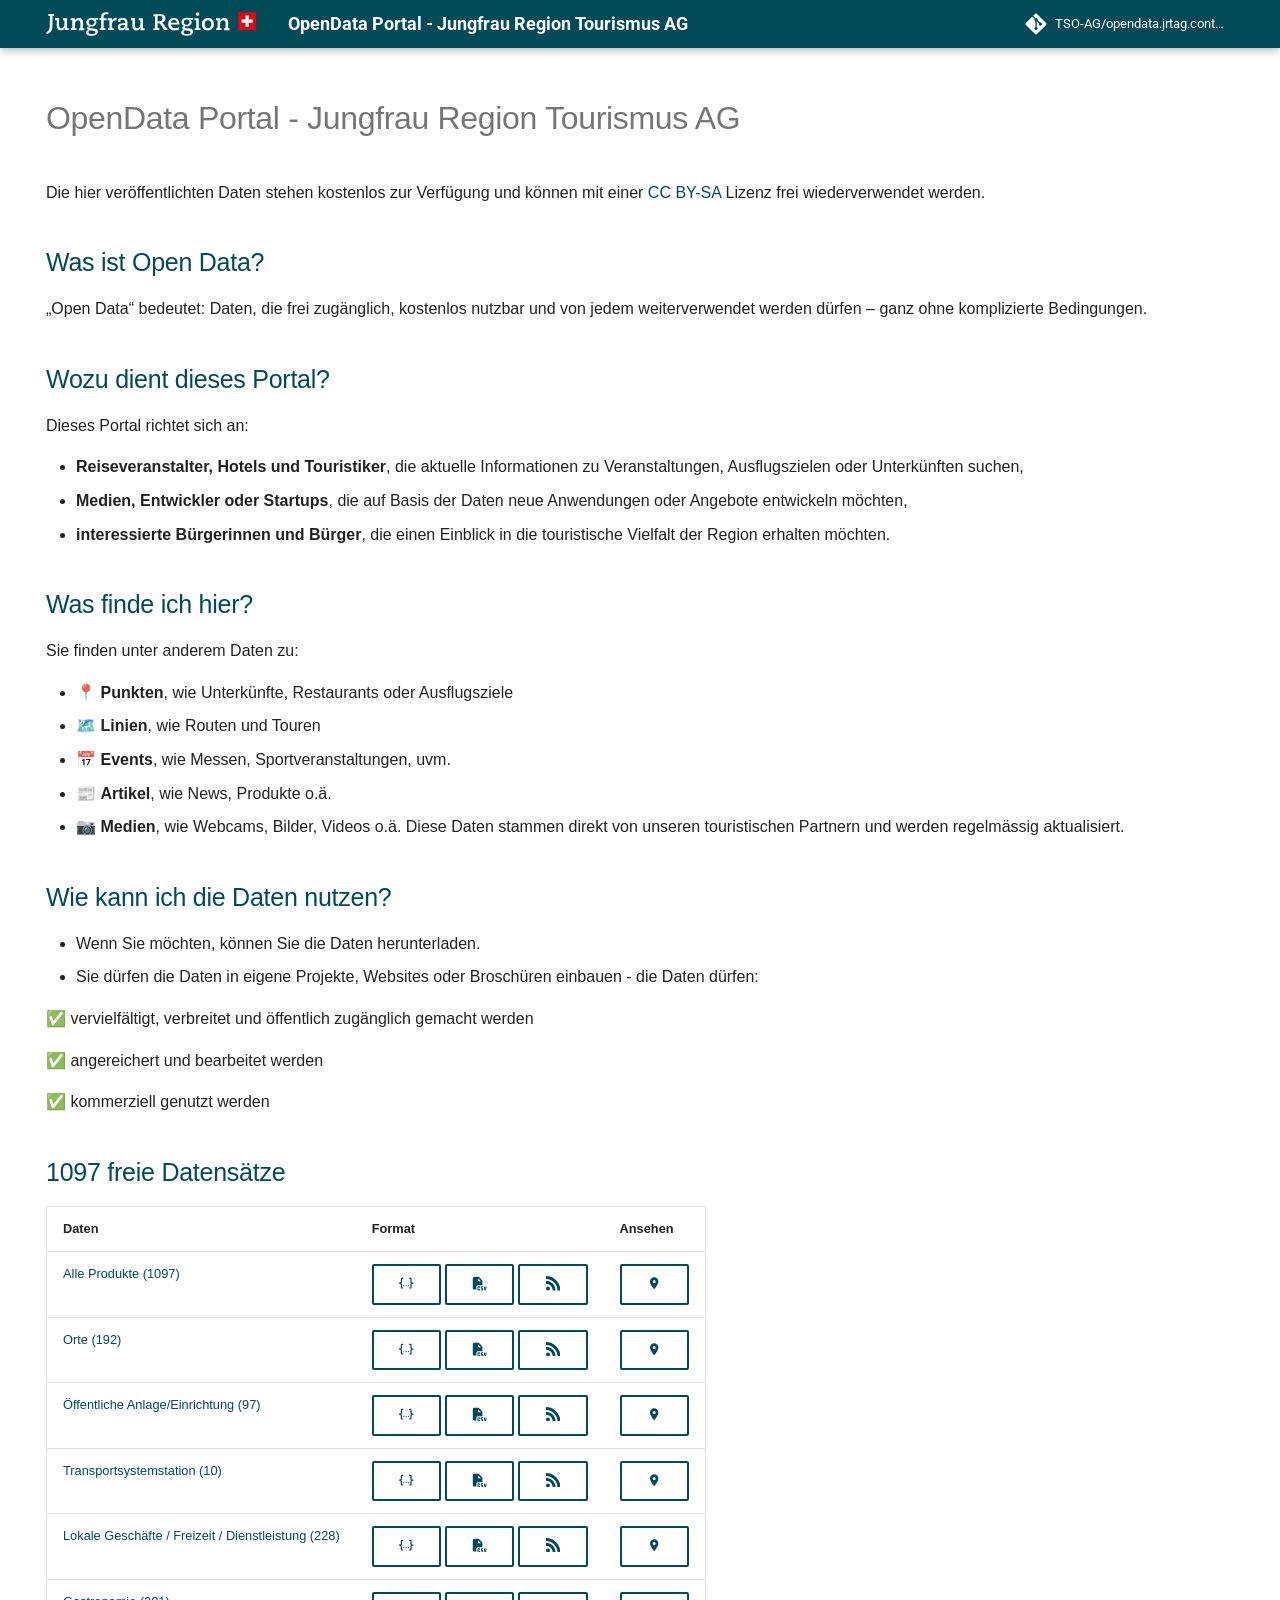
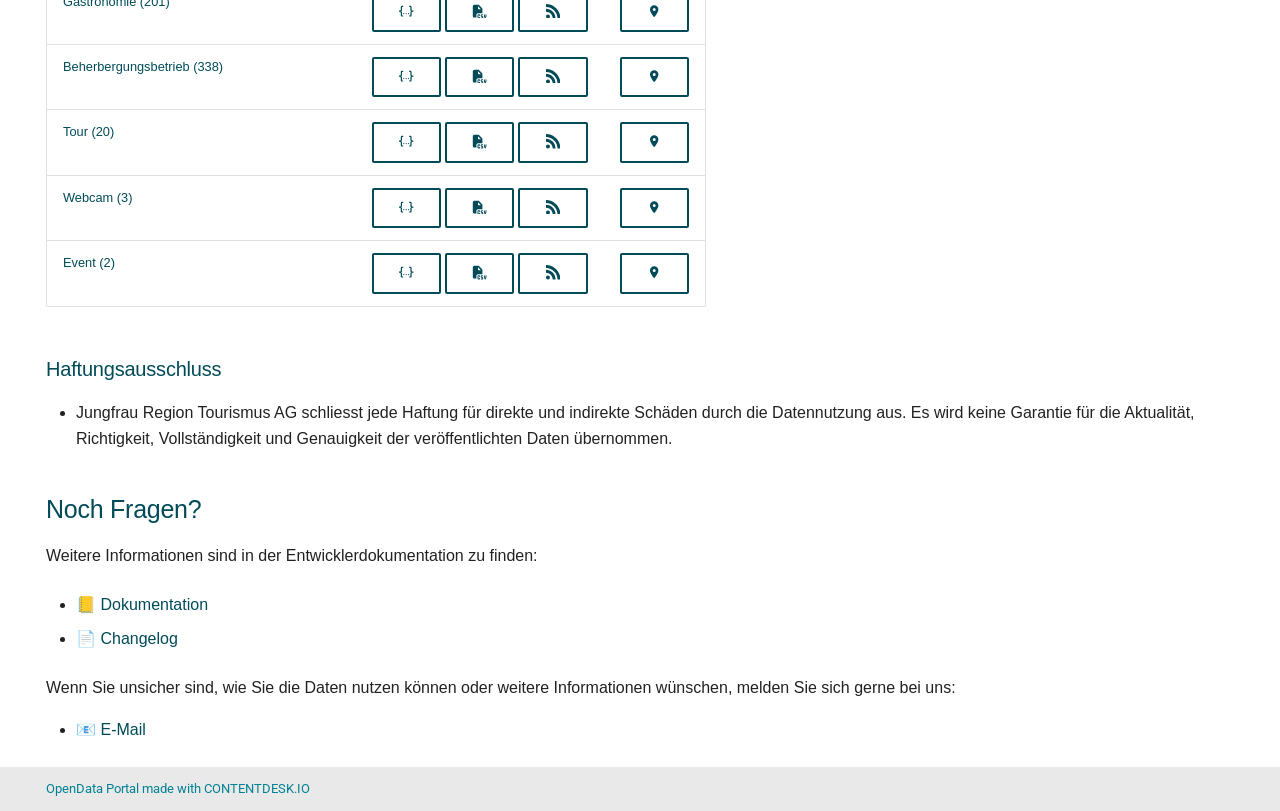
==== commit 20af2735: "Deployed 3db3f1f with MkDocs version: 1.6.1" ====
--- a/index.html
+++ b/index.html
@@ -288,15 +288,15 @@
 </li>
       
         <li class="md-nav__item">
-  <a href="#1106-freie-datensatze" class="md-nav__link">
-    <span class="md-ellipsis">
-      
-        1106 freie Datensätze
-      
-    </span>
-  </a>
-  
-    <nav class="md-nav" aria-label="1106 freie Datensätze">
+  <a href="#1097-freie-datensatze" class="md-nav__link">
+    <span class="md-ellipsis">
+      
+        1097 freie Datensätze
+      
+    </span>
+  </a>
+  
+    <nav class="md-nav" aria-label="1097 freie Datensätze">
       <ul class="md-nav__list">
         
           <li class="md-nav__item">
@@ -515,15 +515,15 @@
 </li>
       
         <li class="md-nav__item">
-  <a href="#1106-freie-datensatze" class="md-nav__link">
-    <span class="md-ellipsis">
-      
-        1106 freie Datensätze
-      
-    </span>
-  </a>
-  
-    <nav class="md-nav" aria-label="1106 freie Datensätze">
+  <a href="#1097-freie-datensatze" class="md-nav__link">
+    <span class="md-ellipsis">
+      
+        1097 freie Datensätze
+      
+    </span>
+  </a>
+  
+    <nav class="md-nav" aria-label="1097 freie Datensätze">
       <ul class="md-nav__list">
         
           <li class="md-nav__item">
@@ -604,7 +604,7 @@
 <p>✅ vervielfältigt, verbreitet und öffentlich zugänglich gemacht werden</p>
 <p>✅ angereichert und bearbeitet werden</p>
 <p>✅ kommerziell genutzt werden</p>
-<h2 id="1106-freie-datensatze">1106 freie Datensätze</h2>
+<h2 id="1097-freie-datensatze">1097 freie Datensätze</h2>
 <table>
 <thead>
 <tr>
@@ -615,7 +615,7 @@
 </thead>
 <tbody>
 <tr>
-<td><a href="/api/products.json">Alle Produkte (1106)</a></td>
+<td><a href="/api/products.json">Alle Produkte (1097)</a></td>
 <td><a class="md-button" href="/api/products.json"><span class="twemoji"><svg xmlns="http://www.w3.org/2000/svg" viewBox="0 0 24 24"><path d="M5 3h2v2H5v5a2 2 0 0 1-2 2 2 2 0 0 1 2 2v5h2v2H5c-1.07-.27-2-.9-2-2v-4a2 2 0 0 0-2-2H0v-2h1a2 2 0 0 0 2-2V5a2 2 0 0 1 2-2m14 0a2 2 0 0 1 2 2v4a2 2 0 0 0 2 2h1v2h-1a2 2 0 0 0-2 2v4a2 2 0 0 1-2 2h-2v-2h2v-5a2 2 0 0 1 2-2 2 2 0 0 1-2-2V5h-2V3zm-7 12a1 1 0 0 1 1 1 1 1 0 0 1-1 1 1 1 0 0 1-1-1 1 1 0 0 1 1-1m-4 0a1 1 0 0 1 1 1 1 1 0 0 1-1 1 1 1 0 0 1-1-1 1 1 0 0 1 1-1m8 0a1 1 0 0 1 1 1 1 1 0 0 1-1 1 1 1 0 0 1-1-1 1 1 0 0 1 1-1"/></svg></span></a> <a class="md-button" href="/api/products.csv"><span class="twemoji"><svg xmlns="http://www.w3.org/2000/svg" viewBox="0 0 576 512"><!--! Font Awesome Free 7.1.0 by @fontawesome - https://fontawesome.com License - https://fontawesome.com/license/free (Icons: CC BY 4.0, Fonts: SIL OFL 1.1, Code: MIT License) Copyright 2025 Fonticons, Inc.--><path d="M96 0C60.7 0 32 28.7 32 64v384c0 35.3 28.7 64 64 64h80V400c0-35.3 28.7-64 64-64h176V170.5c0-17-6.7-33.3-18.7-45.3L290.7 18.7C278.7 6.7 262.5 0 245.5 0zm261.5 176H264c-13.3 0-24-10.7-24-24V58.5zM264 380c-24.3 0-44 19.7-44 44v80c0 24.3 19.7 44 44 44h16c24.3 0 44-19.7 44-44v-8c0-11-9-20-20-20s-20 9-20 20v8c0 2.2-1.8 4-4 4h-16c-2.2 0-4-1.8-4-4v-80c0-2.2 1.8-4 4-4h16c2.2 0 4 1.8 4 4v8c0 11 9 20 20 20s20-9 20-20v-8c0-24.3-19.7-44-44-44zm136 0c-28.7 0-52 23.3-52 52s23.3 52 52 52c6.6 0 12 5.4 12 12s-5.4 12-12 12h-32c-11 0-20 9-20 20s9 20 20 20h32c28.7 0 52-23.3 52-52s-23.3-52-52-52c-6.6 0-12-5.4-12-12s5.4-12 12-12h24c11 0 20-9 20-20s-9-20-20-20zm96 0c-11 0-20 9-20 20v31.6c0 35.5 10.5 70.3 30.2 99.8l5.1 7.7c3.7 5.6 10 8.9 16.6 8.9s12.9-3.3 16.6-8.9l5.1-7.7c19.7-29.6 30.2-64.3 30.2-99.8V400c0-11-9-20-20-20s-20 9-20 20v31.6c0 19.6-4.1 38.9-12 56.7-7.9-17.8-12-37.1-12-56.7V400c0-11-9-20-20-20z"/></svg></span></a> <a class="md-button" href="/api/products.rss"><span class="twemoji"><svg xmlns="http://www.w3.org/2000/svg" viewBox="0 0 24 24"><path d="M19.199 24C19.199 13.467 10.533 4.8 0 4.8V0c13.165 0 24 10.835 24 24zM3.291 17.415a3.3 3.3 0 0 1 3.293 3.295A3.303 3.303 0 0 1 3.283 24C1.47 24 0 22.526 0 20.71s1.475-3.294 3.291-3.295M15.909 24h-4.665c0-6.169-5.075-11.245-11.244-11.245V8.09c8.727 0 15.909 7.184 15.909 15.91"/></svg></span></a></td>
 <td><a class="md-button" href="/map/products.html"><span class="twemoji"><svg xmlns="http://www.w3.org/2000/svg" viewBox="0 0 24 24"><path d="M12 11.5A2.5 2.5 0 0 1 9.5 9 2.5 2.5 0 0 1 12 6.5 2.5 2.5 0 0 1 14.5 9a2.5 2.5 0 0 1-2.5 2.5M12 2a7 7 0 0 0-7 7c0 5.25 7 13 7 13s7-7.75 7-13a7 7 0 0 0-7-7"/></svg></span></a></td>
 </tr>
@@ -625,7 +625,7 @@
 <td><a class="md-button" href="/map/Place.html"><span class="twemoji"><svg xmlns="http://www.w3.org/2000/svg" viewBox="0 0 24 24"><path d="M12 11.5A2.5 2.5 0 0 1 9.5 9 2.5 2.5 0 0 1 12 6.5 2.5 2.5 0 0 1 14.5 9a2.5 2.5 0 0 1-2.5 2.5M12 2a7 7 0 0 0-7 7c0 5.25 7 13 7 13s7-7.75 7-13a7 7 0 0 0-7-7"/></svg></span></a></td>
 </tr>
 <tr>
-<td><a href="/api/CivicStructure.json">Öffentliche Anlage/Einrichtung (98)</a></td>
+<td><a href="/api/CivicStructure.json">Öffentliche Anlage/Einrichtung (97)</a></td>
 <td><a class="md-button" href="/api/CivicStructure.json"><span class="twemoji"><svg xmlns="http://www.w3.org/2000/svg" viewBox="0 0 24 24"><path d="M5 3h2v2H5v5a2 2 0 0 1-2 2 2 2 0 0 1 2 2v5h2v2H5c-1.07-.27-2-.9-2-2v-4a2 2 0 0 0-2-2H0v-2h1a2 2 0 0 0 2-2V5a2 2 0 0 1 2-2m14 0a2 2 0 0 1 2 2v4a2 2 0 0 0 2 2h1v2h-1a2 2 0 0 0-2 2v4a2 2 0 0 1-2 2h-2v-2h2v-5a2 2 0 0 1 2-2 2 2 0 0 1-2-2V5h-2V3zm-7 12a1 1 0 0 1 1 1 1 1 0 0 1-1 1 1 1 0 0 1-1-1 1 1 0 0 1 1-1m-4 0a1 1 0 0 1 1 1 1 1 0 0 1-1 1 1 1 0 0 1-1-1 1 1 0 0 1 1-1m8 0a1 1 0 0 1 1 1 1 1 0 0 1-1 1 1 1 0 0 1-1-1 1 1 0 0 1 1-1"/></svg></span></a> <a class="md-button" href="/api/CivicStructure.csv"><span class="twemoji"><svg xmlns="http://www.w3.org/2000/svg" viewBox="0 0 576 512"><!--! Font Awesome Free 7.1.0 by @fontawesome - https://fontawesome.com License - https://fontawesome.com/license/free (Icons: CC BY 4.0, Fonts: SIL OFL 1.1, Code: MIT License) Copyright 2025 Fonticons, Inc.--><path d="M96 0C60.7 0 32 28.7 32 64v384c0 35.3 28.7 64 64 64h80V400c0-35.3 28.7-64 64-64h176V170.5c0-17-6.7-33.3-18.7-45.3L290.7 18.7C278.7 6.7 262.5 0 245.5 0zm261.5 176H264c-13.3 0-24-10.7-24-24V58.5zM264 380c-24.3 0-44 19.7-44 44v80c0 24.3 19.7 44 44 44h16c24.3 0 44-19.7 44-44v-8c0-11-9-20-20-20s-20 9-20 20v8c0 2.2-1.8 4-4 4h-16c-2.2 0-4-1.8-4-4v-80c0-2.2 1.8-4 4-4h16c2.2 0 4 1.8 4 4v8c0 11 9 20 20 20s20-9 20-20v-8c0-24.3-19.7-44-44-44zm136 0c-28.7 0-52 23.3-52 52s23.3 52 52 52c6.6 0 12 5.4 12 12s-5.4 12-12 12h-32c-11 0-20 9-20 20s9 20 20 20h32c28.7 0 52-23.3 52-52s-23.3-52-52-52c-6.6 0-12-5.4-12-12s5.4-12 12-12h24c11 0 20-9 20-20s-9-20-20-20zm96 0c-11 0-20 9-20 20v31.6c0 35.5 10.5 70.3 30.2 99.8l5.1 7.7c3.7 5.6 10 8.9 16.6 8.9s12.9-3.3 16.6-8.9l5.1-7.7c19.7-29.6 30.2-64.3 30.2-99.8V400c0-11-9-20-20-20s-20 9-20 20v31.6c0 19.6-4.1 38.9-12 56.7-7.9-17.8-12-37.1-12-56.7V400c0-11-9-20-20-20z"/></svg></span></a> <a class="md-button" href="/api/CivicStructure.rss"><span class="twemoji"><svg xmlns="http://www.w3.org/2000/svg" viewBox="0 0 24 24"><path d="M19.199 24C19.199 13.467 10.533 4.8 0 4.8V0c13.165 0 24 10.835 24 24zM3.291 17.415a3.3 3.3 0 0 1 3.293 3.295A3.303 3.303 0 0 1 3.283 24C1.47 24 0 22.526 0 20.71s1.475-3.294 3.291-3.295M15.909 24h-4.665c0-6.169-5.075-11.245-11.244-11.245V8.09c8.727 0 15.909 7.184 15.909 15.91"/></svg></span></a></td>
 <td><a class="md-button" href="/map/CivicStructure.html"><span class="twemoji"><svg xmlns="http://www.w3.org/2000/svg" viewBox="0 0 24 24"><path d="M12 11.5A2.5 2.5 0 0 1 9.5 9 2.5 2.5 0 0 1 12 6.5 2.5 2.5 0 0 1 14.5 9a2.5 2.5 0 0 1-2.5 2.5M12 2a7 7 0 0 0-7 7c0 5.25 7 13 7 13s7-7.75 7-13a7 7 0 0 0-7-7"/></svg></span></a></td>
 </tr>
@@ -635,12 +635,12 @@
 <td><a class="md-button" href="/map/TransportationSystem.html"><span class="twemoji"><svg xmlns="http://www.w3.org/2000/svg" viewBox="0 0 24 24"><path d="M12 11.5A2.5 2.5 0 0 1 9.5 9 2.5 2.5 0 0 1 12 6.5 2.5 2.5 0 0 1 14.5 9a2.5 2.5 0 0 1-2.5 2.5M12 2a7 7 0 0 0-7 7c0 5.25 7 13 7 13s7-7.75 7-13a7 7 0 0 0-7-7"/></svg></span></a></td>
 </tr>
 <tr>
-<td><a href="/api/LocalBusiness.json">Lokale Geschäfte / Freizeit / Dienstleistung (230)</a></td>
+<td><a href="/api/LocalBusiness.json">Lokale Geschäfte / Freizeit / Dienstleistung (228)</a></td>
 <td><a class="md-button" href="/api/LocalBusiness.json"><span class="twemoji"><svg xmlns="http://www.w3.org/2000/svg" viewBox="0 0 24 24"><path d="M5 3h2v2H5v5a2 2 0 0 1-2 2 2 2 0 0 1 2 2v5h2v2H5c-1.07-.27-2-.9-2-2v-4a2 2 0 0 0-2-2H0v-2h1a2 2 0 0 0 2-2V5a2 2 0 0 1 2-2m14 0a2 2 0 0 1 2 2v4a2 2 0 0 0 2 2h1v2h-1a2 2 0 0 0-2 2v4a2 2 0 0 1-2 2h-2v-2h2v-5a2 2 0 0 1 2-2 2 2 0 0 1-2-2V5h-2V3zm-7 12a1 1 0 0 1 1 1 1 1 0 0 1-1 1 1 1 0 0 1-1-1 1 1 0 0 1 1-1m-4 0a1 1 0 0 1 1 1 1 1 0 0 1-1 1 1 1 0 0 1-1-1 1 1 0 0 1 1-1m8 0a1 1 0 0 1 1 1 1 1 0 0 1-1 1 1 1 0 0 1-1-1 1 1 0 0 1 1-1"/></svg></span></a> <a class="md-button" href="/api/LocalBusiness.csv"><span class="twemoji"><svg xmlns="http://www.w3.org/2000/svg" viewBox="0 0 576 512"><!--! Font Awesome Free 7.1.0 by @fontawesome - https://fontawesome.com License - https://fontawesome.com/license/free (Icons: CC BY 4.0, Fonts: SIL OFL 1.1, Code: MIT License) Copyright 2025 Fonticons, Inc.--><path d="M96 0C60.7 0 32 28.7 32 64v384c0 35.3 28.7 64 64 64h80V400c0-35.3 28.7-64 64-64h176V170.5c0-17-6.7-33.3-18.7-45.3L290.7 18.7C278.7 6.7 262.5 0 245.5 0zm261.5 176H264c-13.3 0-24-10.7-24-24V58.5zM264 380c-24.3 0-44 19.7-44 44v80c0 24.3 19.7 44 44 44h16c24.3 0 44-19.7 44-44v-8c0-11-9-20-20-20s-20 9-20 20v8c0 2.2-1.8 4-4 4h-16c-2.2 0-4-1.8-4-4v-80c0-2.2 1.8-4 4-4h16c2.2 0 4 1.8 4 4v8c0 11 9 20 20 20s20-9 20-20v-8c0-24.3-19.7-44-44-44zm136 0c-28.7 0-52 23.3-52 52s23.3 52 52 52c6.6 0 12 5.4 12 12s-5.4 12-12 12h-32c-11 0-20 9-20 20s9 20 20 20h32c28.7 0 52-23.3 52-52s-23.3-52-52-52c-6.6 0-12-5.4-12-12s5.4-12 12-12h24c11 0 20-9 20-20s-9-20-20-20zm96 0c-11 0-20 9-20 20v31.6c0 35.5 10.5 70.3 30.2 99.8l5.1 7.7c3.7 5.6 10 8.9 16.6 8.9s12.9-3.3 16.6-8.9l5.1-7.7c19.7-29.6 30.2-64.3 30.2-99.8V400c0-11-9-20-20-20s-20 9-20 20v31.6c0 19.6-4.1 38.9-12 56.7-7.9-17.8-12-37.1-12-56.7V400c0-11-9-20-20-20z"/></svg></span></a> <a class="md-button" href="/api/LocalBusiness.rss"><span class="twemoji"><svg xmlns="http://www.w3.org/2000/svg" viewBox="0 0 24 24"><path d="M19.199 24C19.199 13.467 10.533 4.8 0 4.8V0c13.165 0 24 10.835 24 24zM3.291 17.415a3.3 3.3 0 0 1 3.293 3.295A3.303 3.303 0 0 1 3.283 24C1.47 24 0 22.526 0 20.71s1.475-3.294 3.291-3.295M15.909 24h-4.665c0-6.169-5.075-11.245-11.244-11.245V8.09c8.727 0 15.909 7.184 15.909 15.91"/></svg></span></a></td>
 <td><a class="md-button" href="/map/LocalBusiness.html"><span class="twemoji"><svg xmlns="http://www.w3.org/2000/svg" viewBox="0 0 24 24"><path d="M12 11.5A2.5 2.5 0 0 1 9.5 9 2.5 2.5 0 0 1 12 6.5 2.5 2.5 0 0 1 14.5 9a2.5 2.5 0 0 1-2.5 2.5M12 2a7 7 0 0 0-7 7c0 5.25 7 13 7 13s7-7.75 7-13a7 7 0 0 0-7-7"/></svg></span></a></td>
 </tr>
 <tr>
-<td><a href="/api/FoodEstablishment.json">Gastronomie (203)</a></td>
+<td><a href="/api/FoodEstablishment.json">Gastronomie (201)</a></td>
 <td><a class="md-button" href="/api/FoodEstablishment.json"><span class="twemoji"><svg xmlns="http://www.w3.org/2000/svg" viewBox="0 0 24 24"><path d="M5 3h2v2H5v5a2 2 0 0 1-2 2 2 2 0 0 1 2 2v5h2v2H5c-1.07-.27-2-.9-2-2v-4a2 2 0 0 0-2-2H0v-2h1a2 2 0 0 0 2-2V5a2 2 0 0 1 2-2m14 0a2 2 0 0 1 2 2v4a2 2 0 0 0 2 2h1v2h-1a2 2 0 0 0-2 2v4a2 2 0 0 1-2 2h-2v-2h2v-5a2 2 0 0 1 2-2 2 2 0 0 1-2-2V5h-2V3zm-7 12a1 1 0 0 1 1 1 1 1 0 0 1-1 1 1 1 0 0 1-1-1 1 1 0 0 1 1-1m-4 0a1 1 0 0 1 1 1 1 1 0 0 1-1 1 1 1 0 0 1-1-1 1 1 0 0 1 1-1m8 0a1 1 0 0 1 1 1 1 1 0 0 1-1 1 1 1 0 0 1-1-1 1 1 0 0 1 1-1"/></svg></span></a> <a class="md-button" href="/api/FoodEstablishment.csv"><span class="twemoji"><svg xmlns="http://www.w3.org/2000/svg" viewBox="0 0 576 512"><!--! Font Awesome Free 7.1.0 by @fontawesome - https://fontawesome.com License - https://fontawesome.com/license/free (Icons: CC BY 4.0, Fonts: SIL OFL 1.1, Code: MIT License) Copyright 2025 Fonticons, Inc.--><path d="M96 0C60.7 0 32 28.7 32 64v384c0 35.3 28.7 64 64 64h80V400c0-35.3 28.7-64 64-64h176V170.5c0-17-6.7-33.3-18.7-45.3L290.7 18.7C278.7 6.7 262.5 0 245.5 0zm261.5 176H264c-13.3 0-24-10.7-24-24V58.5zM264 380c-24.3 0-44 19.7-44 44v80c0 24.3 19.7 44 44 44h16c24.3 0 44-19.7 44-44v-8c0-11-9-20-20-20s-20 9-20 20v8c0 2.2-1.8 4-4 4h-16c-2.2 0-4-1.8-4-4v-80c0-2.2 1.8-4 4-4h16c2.2 0 4 1.8 4 4v8c0 11 9 20 20 20s20-9 20-20v-8c0-24.3-19.7-44-44-44zm136 0c-28.7 0-52 23.3-52 52s23.3 52 52 52c6.6 0 12 5.4 12 12s-5.4 12-12 12h-32c-11 0-20 9-20 20s9 20 20 20h32c28.7 0 52-23.3 52-52s-23.3-52-52-52c-6.6 0-12-5.4-12-12s5.4-12 12-12h24c11 0 20-9 20-20s-9-20-20-20zm96 0c-11 0-20 9-20 20v31.6c0 35.5 10.5 70.3 30.2 99.8l5.1 7.7c3.7 5.6 10 8.9 16.6 8.9s12.9-3.3 16.6-8.9l5.1-7.7c19.7-29.6 30.2-64.3 30.2-99.8V400c0-11-9-20-20-20s-20 9-20 20v31.6c0 19.6-4.1 38.9-12 56.7-7.9-17.8-12-37.1-12-56.7V400c0-11-9-20-20-20z"/></svg></span></a> <a class="md-button" href="/api/FoodEstablishment.rss"><span class="twemoji"><svg xmlns="http://www.w3.org/2000/svg" viewBox="0 0 24 24"><path d="M19.199 24C19.199 13.467 10.533 4.8 0 4.8V0c13.165 0 24 10.835 24 24zM3.291 17.415a3.3 3.3 0 0 1 3.293 3.295A3.303 3.303 0 0 1 3.283 24C1.47 24 0 22.526 0 20.71s1.475-3.294 3.291-3.295M15.909 24h-4.665c0-6.169-5.075-11.245-11.244-11.245V8.09c8.727 0 15.909 7.184 15.909 15.91"/></svg></span></a></td>
 <td><a class="md-button" href="/map/FoodEstablishment.html"><span class="twemoji"><svg xmlns="http://www.w3.org/2000/svg" viewBox="0 0 24 24"><path d="M12 11.5A2.5 2.5 0 0 1 9.5 9 2.5 2.5 0 0 1 12 6.5 2.5 2.5 0 0 1 14.5 9a2.5 2.5 0 0 1-2.5 2.5M12 2a7 7 0 0 0-7 7c0 5.25 7 13 7 13s7-7.75 7-13a7 7 0 0 0-7-7"/></svg></span></a></td>
 </tr>
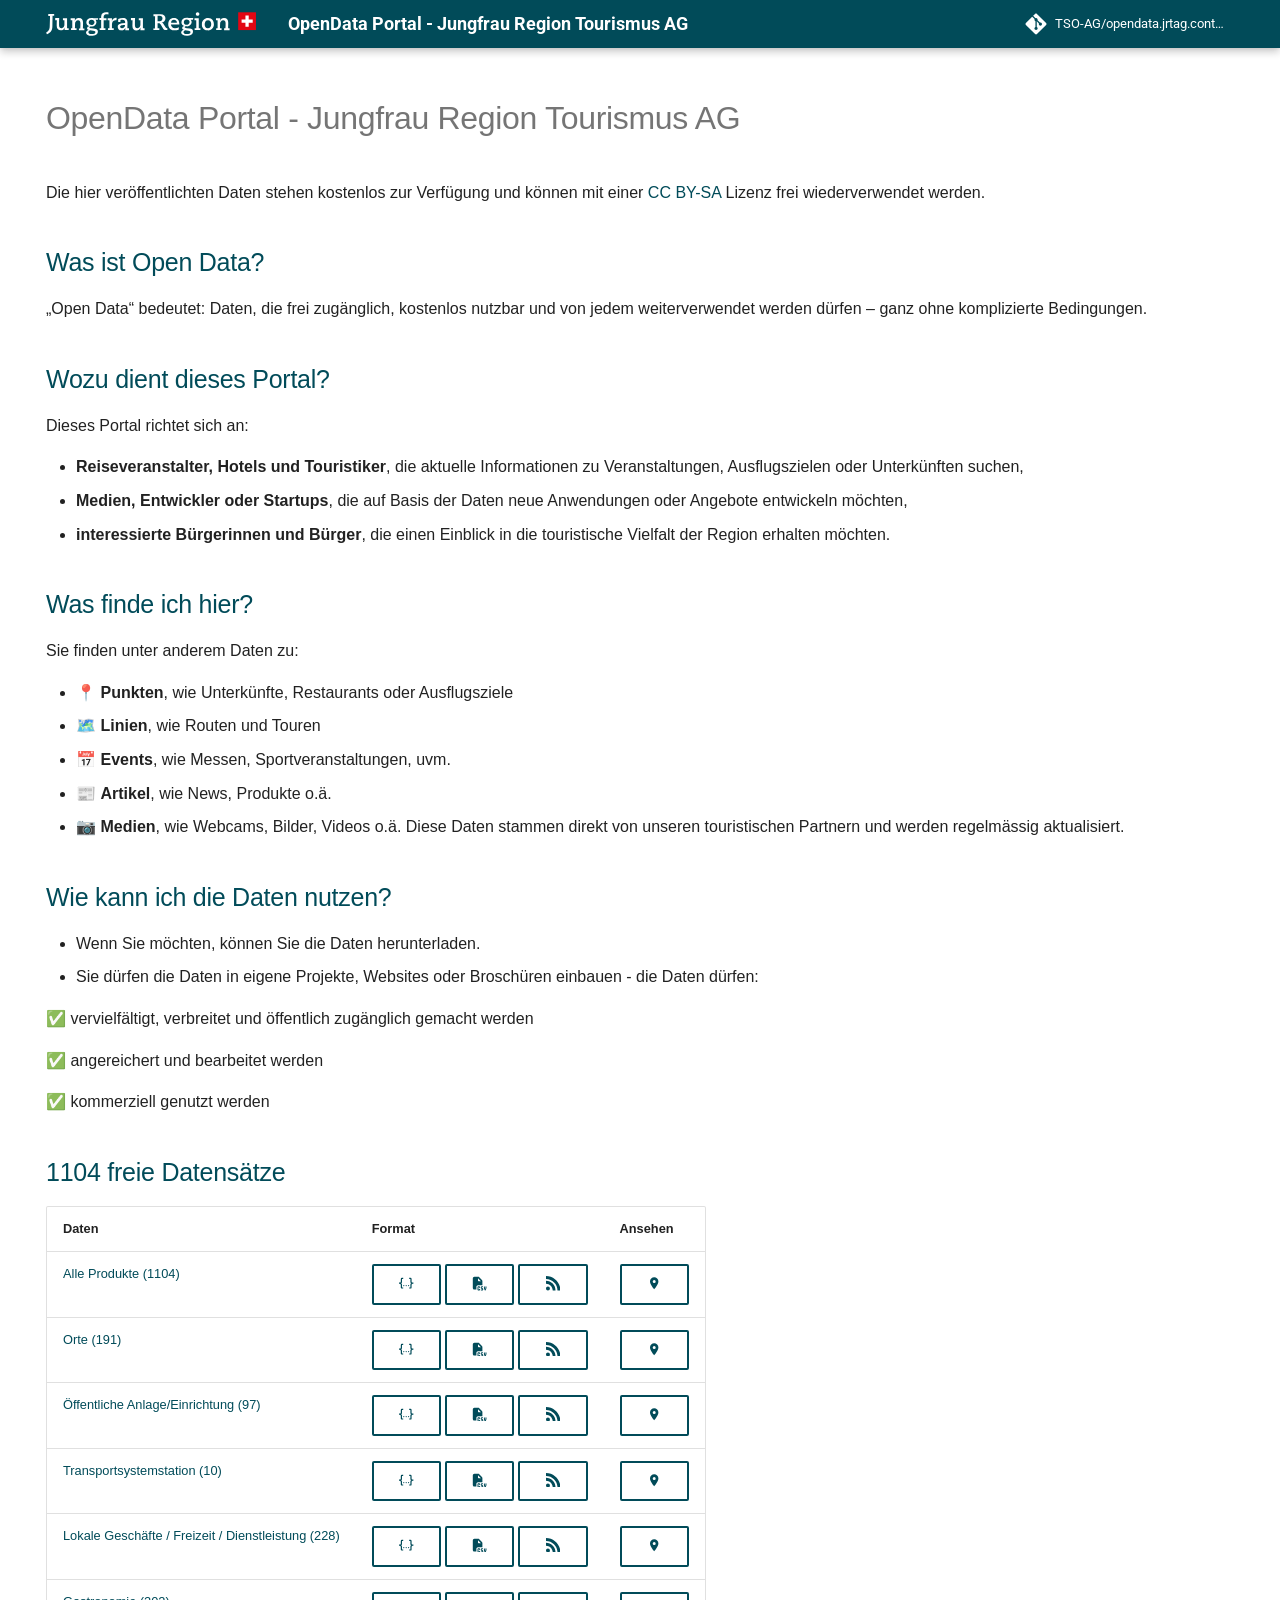
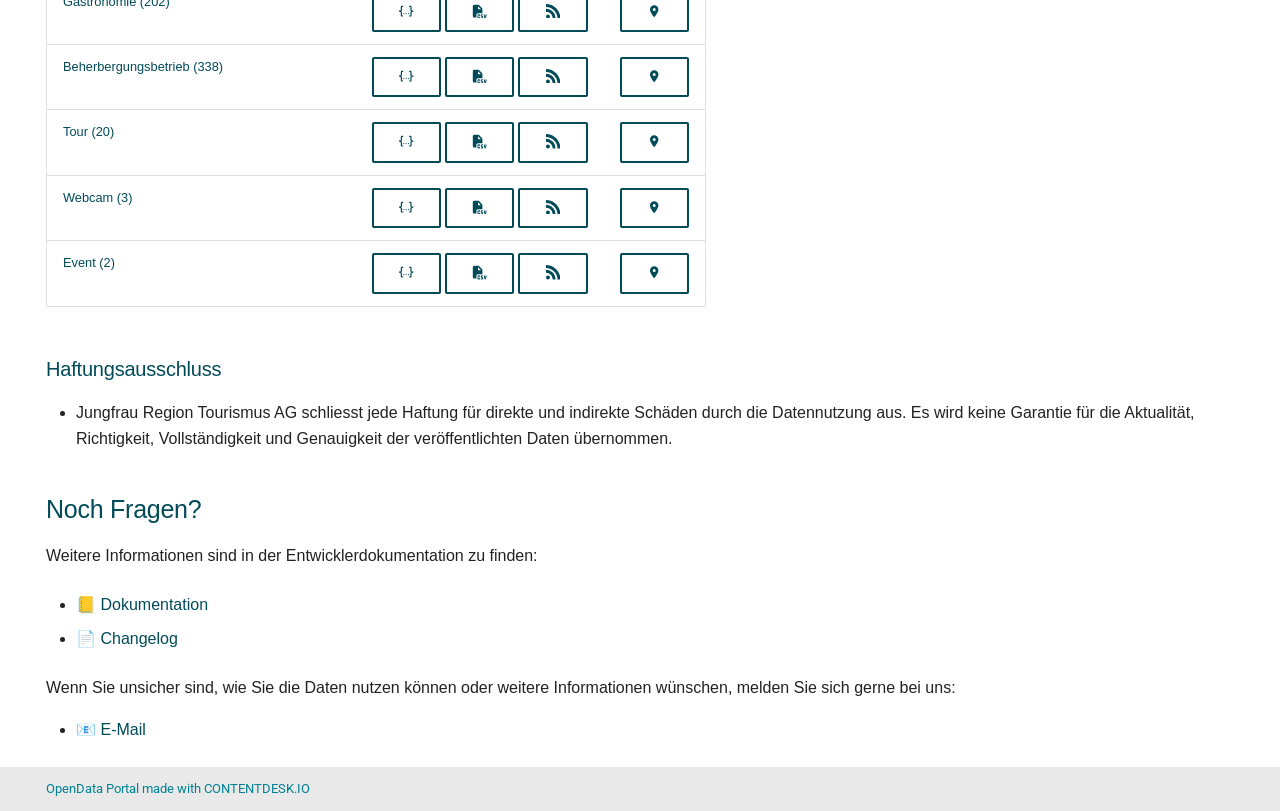
==== commit dcb4dc89: "Deployed 3db3f1f with MkDocs version: 1.6.1" ====
--- a/index.html
+++ b/index.html
@@ -21,7 +21,7 @@
       
       
       <link rel="icon" href="assets/favicon-180-180.png">
-      <meta name="generator" content="mkdocs-1.6.1, mkdocs-material-9.8.0">
+      <meta name="generator" content="mkdocs-1.6.1, mkdocs-material-9.8.1">
     
     
       
@@ -288,15 +288,15 @@
 </li>
       
         <li class="md-nav__item">
-  <a href="#1097-freie-datensatze" class="md-nav__link">
-    <span class="md-ellipsis">
-      
-        1097 freie Datensätze
-      
-    </span>
-  </a>
-  
-    <nav class="md-nav" aria-label="1097 freie Datensätze">
+  <a href="#1104-freie-datensatze" class="md-nav__link">
+    <span class="md-ellipsis">
+      
+        1104 freie Datensätze
+      
+    </span>
+  </a>
+  
+    <nav class="md-nav" aria-label="1104 freie Datensätze">
       <ul class="md-nav__list">
         
           <li class="md-nav__item">
@@ -515,15 +515,15 @@
 </li>
       
         <li class="md-nav__item">
-  <a href="#1097-freie-datensatze" class="md-nav__link">
-    <span class="md-ellipsis">
-      
-        1097 freie Datensätze
-      
-    </span>
-  </a>
-  
-    <nav class="md-nav" aria-label="1097 freie Datensätze">
+  <a href="#1104-freie-datensatze" class="md-nav__link">
+    <span class="md-ellipsis">
+      
+        1104 freie Datensätze
+      
+    </span>
+  </a>
+  
+    <nav class="md-nav" aria-label="1104 freie Datensätze">
       <ul class="md-nav__list">
         
           <li class="md-nav__item">
@@ -604,7 +604,7 @@
 <p>✅ vervielfältigt, verbreitet und öffentlich zugänglich gemacht werden</p>
 <p>✅ angereichert und bearbeitet werden</p>
 <p>✅ kommerziell genutzt werden</p>
-<h2 id="1097-freie-datensatze">1097 freie Datensätze</h2>
+<h2 id="1104-freie-datensatze">1104 freie Datensätze</h2>
 <table>
 <thead>
 <tr>
@@ -615,12 +615,12 @@
 </thead>
 <tbody>
 <tr>
-<td><a href="/api/products.json">Alle Produkte (1097)</a></td>
+<td><a href="/api/products.json">Alle Produkte (1104)</a></td>
 <td><a class="md-button" href="/api/products.json"><span class="twemoji"><svg xmlns="http://www.w3.org/2000/svg" viewBox="0 0 24 24"><path d="M5 3h2v2H5v5a2 2 0 0 1-2 2 2 2 0 0 1 2 2v5h2v2H5c-1.07-.27-2-.9-2-2v-4a2 2 0 0 0-2-2H0v-2h1a2 2 0 0 0 2-2V5a2 2 0 0 1 2-2m14 0a2 2 0 0 1 2 2v4a2 2 0 0 0 2 2h1v2h-1a2 2 0 0 0-2 2v4a2 2 0 0 1-2 2h-2v-2h2v-5a2 2 0 0 1 2-2 2 2 0 0 1-2-2V5h-2V3zm-7 12a1 1 0 0 1 1 1 1 1 0 0 1-1 1 1 1 0 0 1-1-1 1 1 0 0 1 1-1m-4 0a1 1 0 0 1 1 1 1 1 0 0 1-1 1 1 1 0 0 1-1-1 1 1 0 0 1 1-1m8 0a1 1 0 0 1 1 1 1 1 0 0 1-1 1 1 1 0 0 1-1-1 1 1 0 0 1 1-1"/></svg></span></a> <a class="md-button" href="/api/products.csv"><span class="twemoji"><svg xmlns="http://www.w3.org/2000/svg" viewBox="0 0 576 512"><!--! Font Awesome Free 7.1.0 by @fontawesome - https://fontawesome.com License - https://fontawesome.com/license/free (Icons: CC BY 4.0, Fonts: SIL OFL 1.1, Code: MIT License) Copyright 2025 Fonticons, Inc.--><path d="M96 0C60.7 0 32 28.7 32 64v384c0 35.3 28.7 64 64 64h80V400c0-35.3 28.7-64 64-64h176V170.5c0-17-6.7-33.3-18.7-45.3L290.7 18.7C278.7 6.7 262.5 0 245.5 0zm261.5 176H264c-13.3 0-24-10.7-24-24V58.5zM264 380c-24.3 0-44 19.7-44 44v80c0 24.3 19.7 44 44 44h16c24.3 0 44-19.7 44-44v-8c0-11-9-20-20-20s-20 9-20 20v8c0 2.2-1.8 4-4 4h-16c-2.2 0-4-1.8-4-4v-80c0-2.2 1.8-4 4-4h16c2.2 0 4 1.8 4 4v8c0 11 9 20 20 20s20-9 20-20v-8c0-24.3-19.7-44-44-44zm136 0c-28.7 0-52 23.3-52 52s23.3 52 52 52c6.6 0 12 5.4 12 12s-5.4 12-12 12h-32c-11 0-20 9-20 20s9 20 20 20h32c28.7 0 52-23.3 52-52s-23.3-52-52-52c-6.6 0-12-5.4-12-12s5.4-12 12-12h24c11 0 20-9 20-20s-9-20-20-20zm96 0c-11 0-20 9-20 20v31.6c0 35.5 10.5 70.3 30.2 99.8l5.1 7.7c3.7 5.6 10 8.9 16.6 8.9s12.9-3.3 16.6-8.9l5.1-7.7c19.7-29.6 30.2-64.3 30.2-99.8V400c0-11-9-20-20-20s-20 9-20 20v31.6c0 19.6-4.1 38.9-12 56.7-7.9-17.8-12-37.1-12-56.7V400c0-11-9-20-20-20z"/></svg></span></a> <a class="md-button" href="/api/products.rss"><span class="twemoji"><svg xmlns="http://www.w3.org/2000/svg" viewBox="0 0 24 24"><path d="M19.199 24C19.199 13.467 10.533 4.8 0 4.8V0c13.165 0 24 10.835 24 24zM3.291 17.415a3.3 3.3 0 0 1 3.293 3.295A3.303 3.303 0 0 1 3.283 24C1.47 24 0 22.526 0 20.71s1.475-3.294 3.291-3.295M15.909 24h-4.665c0-6.169-5.075-11.245-11.244-11.245V8.09c8.727 0 15.909 7.184 15.909 15.91"/></svg></span></a></td>
 <td><a class="md-button" href="/map/products.html"><span class="twemoji"><svg xmlns="http://www.w3.org/2000/svg" viewBox="0 0 24 24"><path d="M12 11.5A2.5 2.5 0 0 1 9.5 9 2.5 2.5 0 0 1 12 6.5 2.5 2.5 0 0 1 14.5 9a2.5 2.5 0 0 1-2.5 2.5M12 2a7 7 0 0 0-7 7c0 5.25 7 13 7 13s7-7.75 7-13a7 7 0 0 0-7-7"/></svg></span></a></td>
 </tr>
 <tr>
-<td><a href="/api/Place.json">Orte (192)</a></td>
+<td><a href="/api/Place.json">Orte (191)</a></td>
 <td><a class="md-button" href="/api/Place.json"><span class="twemoji"><svg xmlns="http://www.w3.org/2000/svg" viewBox="0 0 24 24"><path d="M5 3h2v2H5v5a2 2 0 0 1-2 2 2 2 0 0 1 2 2v5h2v2H5c-1.07-.27-2-.9-2-2v-4a2 2 0 0 0-2-2H0v-2h1a2 2 0 0 0 2-2V5a2 2 0 0 1 2-2m14 0a2 2 0 0 1 2 2v4a2 2 0 0 0 2 2h1v2h-1a2 2 0 0 0-2 2v4a2 2 0 0 1-2 2h-2v-2h2v-5a2 2 0 0 1 2-2 2 2 0 0 1-2-2V5h-2V3zm-7 12a1 1 0 0 1 1 1 1 1 0 0 1-1 1 1 1 0 0 1-1-1 1 1 0 0 1 1-1m-4 0a1 1 0 0 1 1 1 1 1 0 0 1-1 1 1 1 0 0 1-1-1 1 1 0 0 1 1-1m8 0a1 1 0 0 1 1 1 1 1 0 0 1-1 1 1 1 0 0 1-1-1 1 1 0 0 1 1-1"/></svg></span></a> <a class="md-button" href="/api/Place.csv"><span class="twemoji"><svg xmlns="http://www.w3.org/2000/svg" viewBox="0 0 576 512"><!--! Font Awesome Free 7.1.0 by @fontawesome - https://fontawesome.com License - https://fontawesome.com/license/free (Icons: CC BY 4.0, Fonts: SIL OFL 1.1, Code: MIT License) Copyright 2025 Fonticons, Inc.--><path d="M96 0C60.7 0 32 28.7 32 64v384c0 35.3 28.7 64 64 64h80V400c0-35.3 28.7-64 64-64h176V170.5c0-17-6.7-33.3-18.7-45.3L290.7 18.7C278.7 6.7 262.5 0 245.5 0zm261.5 176H264c-13.3 0-24-10.7-24-24V58.5zM264 380c-24.3 0-44 19.7-44 44v80c0 24.3 19.7 44 44 44h16c24.3 0 44-19.7 44-44v-8c0-11-9-20-20-20s-20 9-20 20v8c0 2.2-1.8 4-4 4h-16c-2.2 0-4-1.8-4-4v-80c0-2.2 1.8-4 4-4h16c2.2 0 4 1.8 4 4v8c0 11 9 20 20 20s20-9 20-20v-8c0-24.3-19.7-44-44-44zm136 0c-28.7 0-52 23.3-52 52s23.3 52 52 52c6.6 0 12 5.4 12 12s-5.4 12-12 12h-32c-11 0-20 9-20 20s9 20 20 20h32c28.7 0 52-23.3 52-52s-23.3-52-52-52c-6.6 0-12-5.4-12-12s5.4-12 12-12h24c11 0 20-9 20-20s-9-20-20-20zm96 0c-11 0-20 9-20 20v31.6c0 35.5 10.5 70.3 30.2 99.8l5.1 7.7c3.7 5.6 10 8.9 16.6 8.9s12.9-3.3 16.6-8.9l5.1-7.7c19.7-29.6 30.2-64.3 30.2-99.8V400c0-11-9-20-20-20s-20 9-20 20v31.6c0 19.6-4.1 38.9-12 56.7-7.9-17.8-12-37.1-12-56.7V400c0-11-9-20-20-20z"/></svg></span></a> <a class="md-button" href="/api/Place.rss"><span class="twemoji"><svg xmlns="http://www.w3.org/2000/svg" viewBox="0 0 24 24"><path d="M19.199 24C19.199 13.467 10.533 4.8 0 4.8V0c13.165 0 24 10.835 24 24zM3.291 17.415a3.3 3.3 0 0 1 3.293 3.295A3.303 3.303 0 0 1 3.283 24C1.47 24 0 22.526 0 20.71s1.475-3.294 3.291-3.295M15.909 24h-4.665c0-6.169-5.075-11.245-11.244-11.245V8.09c8.727 0 15.909 7.184 15.909 15.91"/></svg></span></a></td>
 <td><a class="md-button" href="/map/Place.html"><span class="twemoji"><svg xmlns="http://www.w3.org/2000/svg" viewBox="0 0 24 24"><path d="M12 11.5A2.5 2.5 0 0 1 9.5 9 2.5 2.5 0 0 1 12 6.5 2.5 2.5 0 0 1 14.5 9a2.5 2.5 0 0 1-2.5 2.5M12 2a7 7 0 0 0-7 7c0 5.25 7 13 7 13s7-7.75 7-13a7 7 0 0 0-7-7"/></svg></span></a></td>
 </tr>
@@ -640,7 +640,7 @@
 <td><a class="md-button" href="/map/LocalBusiness.html"><span class="twemoji"><svg xmlns="http://www.w3.org/2000/svg" viewBox="0 0 24 24"><path d="M12 11.5A2.5 2.5 0 0 1 9.5 9 2.5 2.5 0 0 1 12 6.5 2.5 2.5 0 0 1 14.5 9a2.5 2.5 0 0 1-2.5 2.5M12 2a7 7 0 0 0-7 7c0 5.25 7 13 7 13s7-7.75 7-13a7 7 0 0 0-7-7"/></svg></span></a></td>
 </tr>
 <tr>
-<td><a href="/api/FoodEstablishment.json">Gastronomie (201)</a></td>
+<td><a href="/api/FoodEstablishment.json">Gastronomie (202)</a></td>
 <td><a class="md-button" href="/api/FoodEstablishment.json"><span class="twemoji"><svg xmlns="http://www.w3.org/2000/svg" viewBox="0 0 24 24"><path d="M5 3h2v2H5v5a2 2 0 0 1-2 2 2 2 0 0 1 2 2v5h2v2H5c-1.07-.27-2-.9-2-2v-4a2 2 0 0 0-2-2H0v-2h1a2 2 0 0 0 2-2V5a2 2 0 0 1 2-2m14 0a2 2 0 0 1 2 2v4a2 2 0 0 0 2 2h1v2h-1a2 2 0 0 0-2 2v4a2 2 0 0 1-2 2h-2v-2h2v-5a2 2 0 0 1 2-2 2 2 0 0 1-2-2V5h-2V3zm-7 12a1 1 0 0 1 1 1 1 1 0 0 1-1 1 1 1 0 0 1-1-1 1 1 0 0 1 1-1m-4 0a1 1 0 0 1 1 1 1 1 0 0 1-1 1 1 1 0 0 1-1-1 1 1 0 0 1 1-1m8 0a1 1 0 0 1 1 1 1 1 0 0 1-1 1 1 1 0 0 1-1-1 1 1 0 0 1 1-1"/></svg></span></a> <a class="md-button" href="/api/FoodEstablishment.csv"><span class="twemoji"><svg xmlns="http://www.w3.org/2000/svg" viewBox="0 0 576 512"><!--! Font Awesome Free 7.1.0 by @fontawesome - https://fontawesome.com License - https://fontawesome.com/license/free (Icons: CC BY 4.0, Fonts: SIL OFL 1.1, Code: MIT License) Copyright 2025 Fonticons, Inc.--><path d="M96 0C60.7 0 32 28.7 32 64v384c0 35.3 28.7 64 64 64h80V400c0-35.3 28.7-64 64-64h176V170.5c0-17-6.7-33.3-18.7-45.3L290.7 18.7C278.7 6.7 262.5 0 245.5 0zm261.5 176H264c-13.3 0-24-10.7-24-24V58.5zM264 380c-24.3 0-44 19.7-44 44v80c0 24.3 19.7 44 44 44h16c24.3 0 44-19.7 44-44v-8c0-11-9-20-20-20s-20 9-20 20v8c0 2.2-1.8 4-4 4h-16c-2.2 0-4-1.8-4-4v-80c0-2.2 1.8-4 4-4h16c2.2 0 4 1.8 4 4v8c0 11 9 20 20 20s20-9 20-20v-8c0-24.3-19.7-44-44-44zm136 0c-28.7 0-52 23.3-52 52s23.3 52 52 52c6.6 0 12 5.4 12 12s-5.4 12-12 12h-32c-11 0-20 9-20 20s9 20 20 20h32c28.7 0 52-23.3 52-52s-23.3-52-52-52c-6.6 0-12-5.4-12-12s5.4-12 12-12h24c11 0 20-9 20-20s-9-20-20-20zm96 0c-11 0-20 9-20 20v31.6c0 35.5 10.5 70.3 30.2 99.8l5.1 7.7c3.7 5.6 10 8.9 16.6 8.9s12.9-3.3 16.6-8.9l5.1-7.7c19.7-29.6 30.2-64.3 30.2-99.8V400c0-11-9-20-20-20s-20 9-20 20v31.6c0 19.6-4.1 38.9-12 56.7-7.9-17.8-12-37.1-12-56.7V400c0-11-9-20-20-20z"/></svg></span></a> <a class="md-button" href="/api/FoodEstablishment.rss"><span class="twemoji"><svg xmlns="http://www.w3.org/2000/svg" viewBox="0 0 24 24"><path d="M19.199 24C19.199 13.467 10.533 4.8 0 4.8V0c13.165 0 24 10.835 24 24zM3.291 17.415a3.3 3.3 0 0 1 3.293 3.295A3.303 3.303 0 0 1 3.283 24C1.47 24 0 22.526 0 20.71s1.475-3.294 3.291-3.295M15.909 24h-4.665c0-6.169-5.075-11.245-11.244-11.245V8.09c8.727 0 15.909 7.184 15.909 15.91"/></svg></span></a></td>
 <td><a class="md-button" href="/map/FoodEstablishment.html"><span class="twemoji"><svg xmlns="http://www.w3.org/2000/svg" viewBox="0 0 24 24"><path d="M12 11.5A2.5 2.5 0 0 1 9.5 9 2.5 2.5 0 0 1 12 6.5 2.5 2.5 0 0 1 14.5 9a2.5 2.5 0 0 1-2.5 2.5M12 2a7 7 0 0 0-7 7c0 5.25 7 13 7 13s7-7.75 7-13a7 7 0 0 0-7-7"/></svg></span></a></td>
 </tr>
@@ -743,7 +743,7 @@
       <script id="__config" type="application/json">{"annotate": null, "base": ".", "features": ["content.tabs.link", "content.code.copy"], "search": "assets/javascripts/workers/search.a7633da7.min.js", "tags": null, "translations": {"clipboard.copied": "Copied to clipboard", "clipboard.copy": "Copy to clipboard", "search.result.more.one": "1 more on this page", "search.result.more.other": "# more on this page", "search.result.none": "No matching documents", "search.result.one": "1 matching document", "search.result.other": "# matching documents", "search.result.placeholder": "Type to start searching", "search.result.term.missing": "Missing", "select.version": "Select version"}, "version": null}</script>
     
     
-      <script src="assets/javascripts/bundle.c21346df.min.js"></script>
+      <script src="assets/javascripts/bundle.a5f9d56c.min.js"></script>
       
     
   </body>
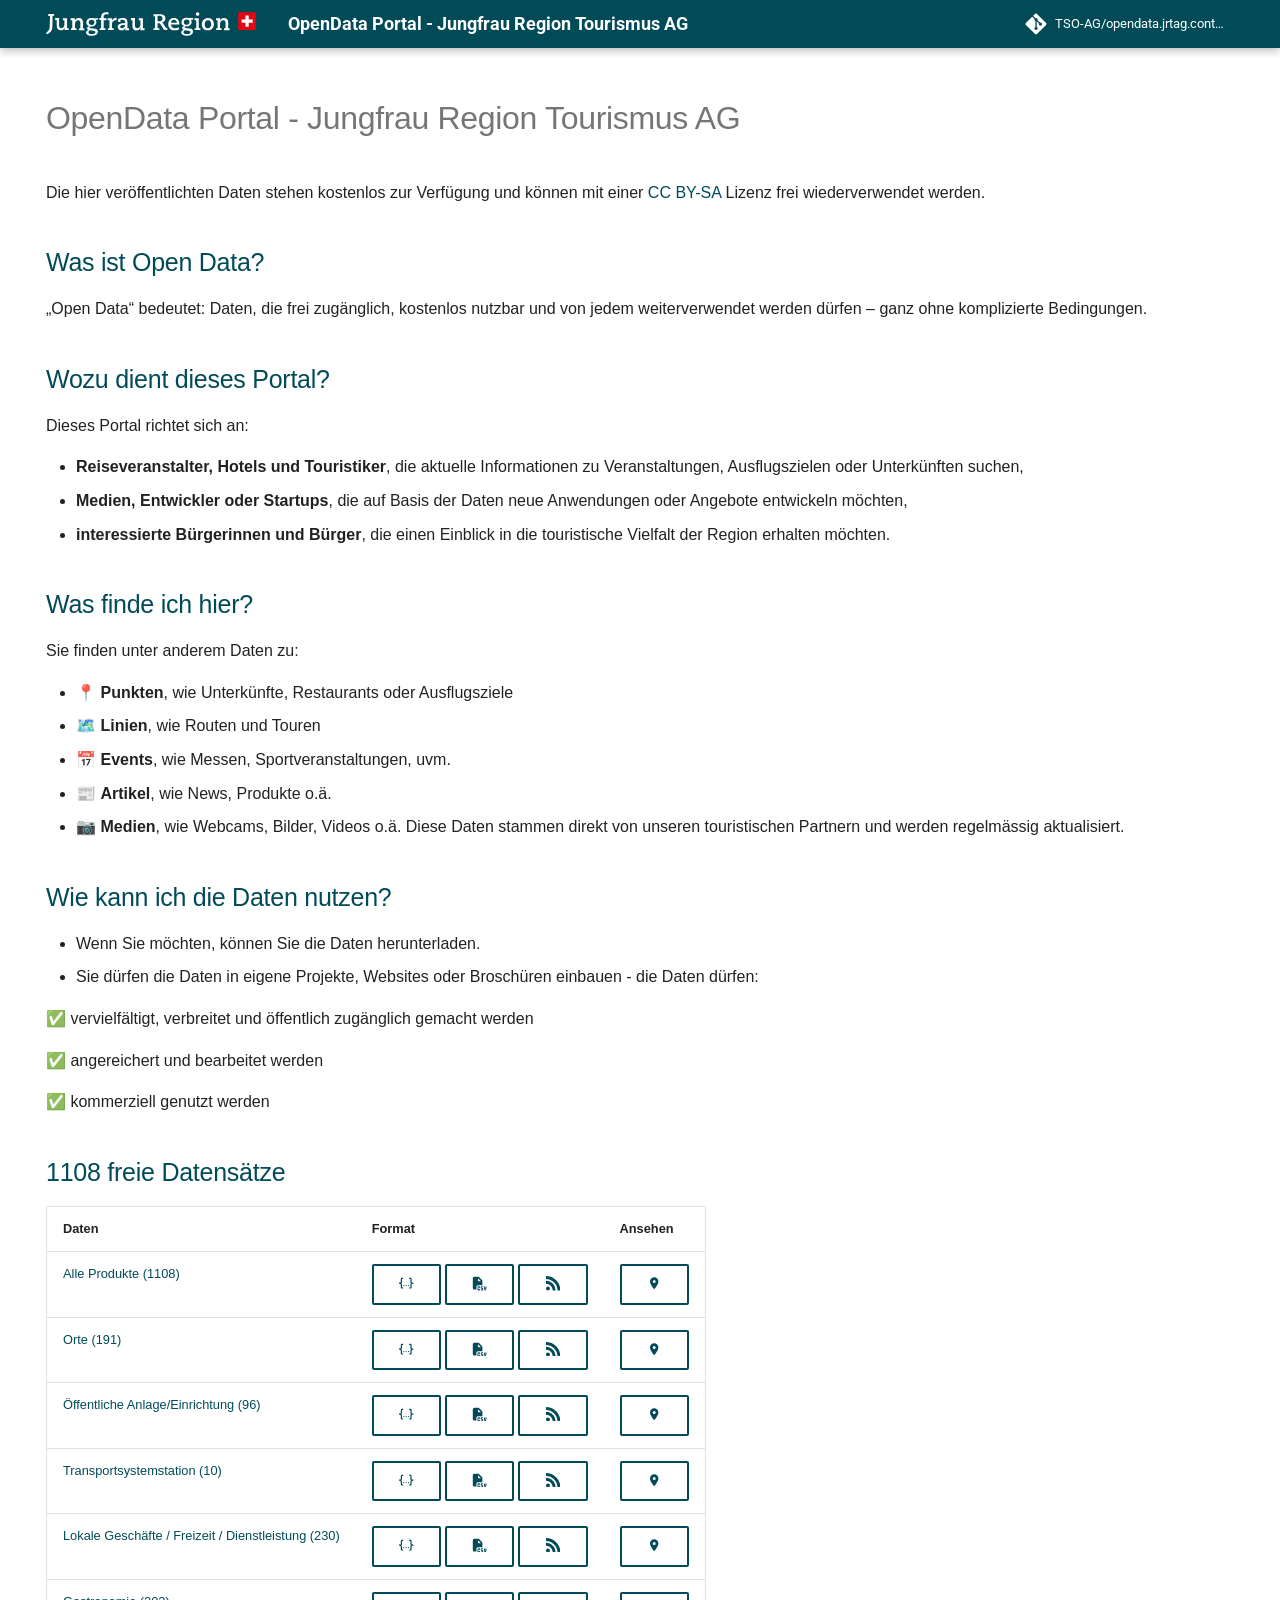
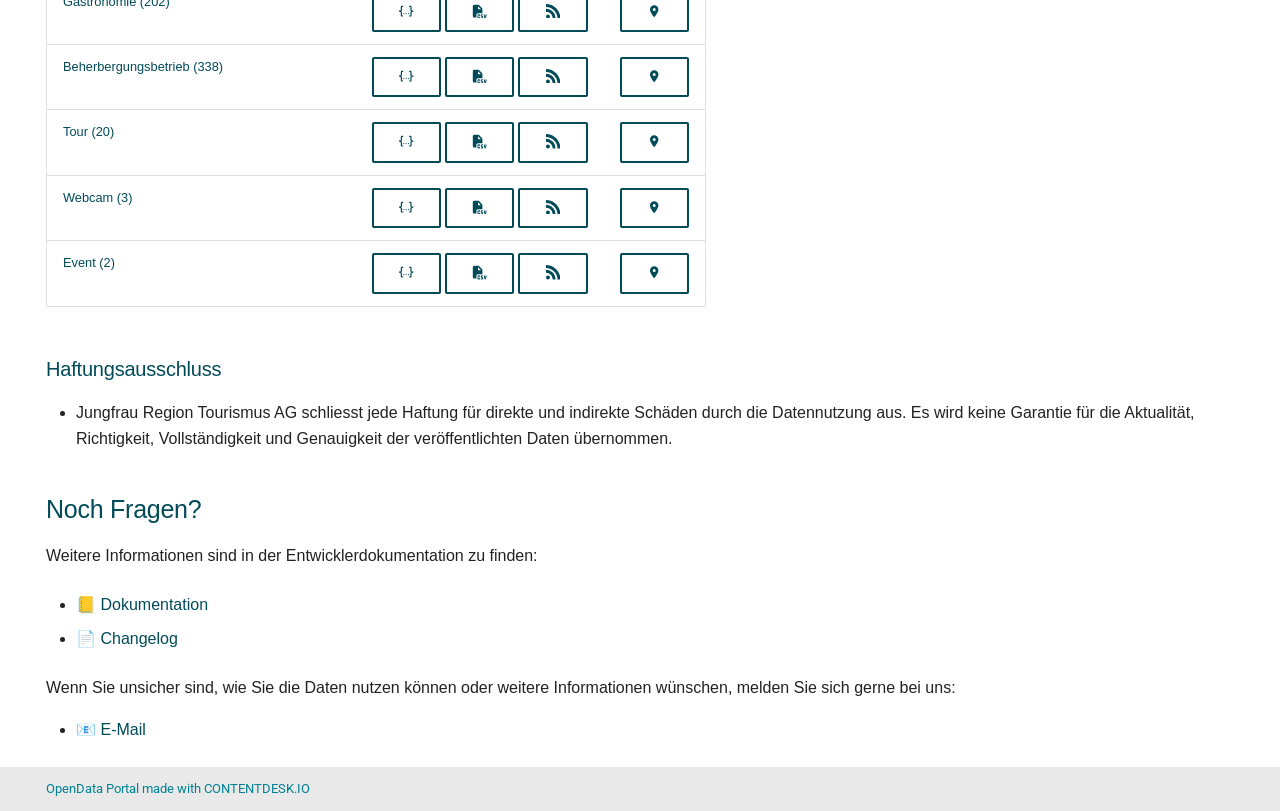
==== commit f21c62f9: "Deployed 3db3f1f with MkDocs version: 1.6.1" ====
--- a/index.html
+++ b/index.html
@@ -21,7 +21,7 @@
       
       
       <link rel="icon" href="assets/favicon-180-180.png">
-      <meta name="generator" content="mkdocs-1.6.1, mkdocs-material-9.8.1">
+      <meta name="generator" content="mkdocs-1.6.1, mkdocs-material-9.8.2">
     
     
       
@@ -288,15 +288,15 @@
 </li>
       
         <li class="md-nav__item">
-  <a href="#1104-freie-datensatze" class="md-nav__link">
-    <span class="md-ellipsis">
-      
-        1104 freie Datensätze
-      
-    </span>
-  </a>
-  
-    <nav class="md-nav" aria-label="1104 freie Datensätze">
+  <a href="#1108-freie-datensatze" class="md-nav__link">
+    <span class="md-ellipsis">
+      
+        1108 freie Datensätze
+      
+    </span>
+  </a>
+  
+    <nav class="md-nav" aria-label="1108 freie Datensätze">
       <ul class="md-nav__list">
         
           <li class="md-nav__item">
@@ -515,15 +515,15 @@
 </li>
       
         <li class="md-nav__item">
-  <a href="#1104-freie-datensatze" class="md-nav__link">
-    <span class="md-ellipsis">
-      
-        1104 freie Datensätze
-      
-    </span>
-  </a>
-  
-    <nav class="md-nav" aria-label="1104 freie Datensätze">
+  <a href="#1108-freie-datensatze" class="md-nav__link">
+    <span class="md-ellipsis">
+      
+        1108 freie Datensätze
+      
+    </span>
+  </a>
+  
+    <nav class="md-nav" aria-label="1108 freie Datensätze">
       <ul class="md-nav__list">
         
           <li class="md-nav__item">
@@ -604,7 +604,7 @@
 <p>✅ vervielfältigt, verbreitet und öffentlich zugänglich gemacht werden</p>
 <p>✅ angereichert und bearbeitet werden</p>
 <p>✅ kommerziell genutzt werden</p>
-<h2 id="1104-freie-datensatze">1104 freie Datensätze</h2>
+<h2 id="1108-freie-datensatze">1108 freie Datensätze</h2>
 <table>
 <thead>
 <tr>
@@ -615,7 +615,7 @@
 </thead>
 <tbody>
 <tr>
-<td><a href="/api/products.json">Alle Produkte (1104)</a></td>
+<td><a href="/api/products.json">Alle Produkte (1108)</a></td>
 <td><a class="md-button" href="/api/products.json"><span class="twemoji"><svg xmlns="http://www.w3.org/2000/svg" viewBox="0 0 24 24"><path d="M5 3h2v2H5v5a2 2 0 0 1-2 2 2 2 0 0 1 2 2v5h2v2H5c-1.07-.27-2-.9-2-2v-4a2 2 0 0 0-2-2H0v-2h1a2 2 0 0 0 2-2V5a2 2 0 0 1 2-2m14 0a2 2 0 0 1 2 2v4a2 2 0 0 0 2 2h1v2h-1a2 2 0 0 0-2 2v4a2 2 0 0 1-2 2h-2v-2h2v-5a2 2 0 0 1 2-2 2 2 0 0 1-2-2V5h-2V3zm-7 12a1 1 0 0 1 1 1 1 1 0 0 1-1 1 1 1 0 0 1-1-1 1 1 0 0 1 1-1m-4 0a1 1 0 0 1 1 1 1 1 0 0 1-1 1 1 1 0 0 1-1-1 1 1 0 0 1 1-1m8 0a1 1 0 0 1 1 1 1 1 0 0 1-1 1 1 1 0 0 1-1-1 1 1 0 0 1 1-1"/></svg></span></a> <a class="md-button" href="/api/products.csv"><span class="twemoji"><svg xmlns="http://www.w3.org/2000/svg" viewBox="0 0 576 512"><!--! Font Awesome Free 7.1.0 by @fontawesome - https://fontawesome.com License - https://fontawesome.com/license/free (Icons: CC BY 4.0, Fonts: SIL OFL 1.1, Code: MIT License) Copyright 2025 Fonticons, Inc.--><path d="M96 0C60.7 0 32 28.7 32 64v384c0 35.3 28.7 64 64 64h80V400c0-35.3 28.7-64 64-64h176V170.5c0-17-6.7-33.3-18.7-45.3L290.7 18.7C278.7 6.7 262.5 0 245.5 0zm261.5 176H264c-13.3 0-24-10.7-24-24V58.5zM264 380c-24.3 0-44 19.7-44 44v80c0 24.3 19.7 44 44 44h16c24.3 0 44-19.7 44-44v-8c0-11-9-20-20-20s-20 9-20 20v8c0 2.2-1.8 4-4 4h-16c-2.2 0-4-1.8-4-4v-80c0-2.2 1.8-4 4-4h16c2.2 0 4 1.8 4 4v8c0 11 9 20 20 20s20-9 20-20v-8c0-24.3-19.7-44-44-44zm136 0c-28.7 0-52 23.3-52 52s23.3 52 52 52c6.6 0 12 5.4 12 12s-5.4 12-12 12h-32c-11 0-20 9-20 20s9 20 20 20h32c28.7 0 52-23.3 52-52s-23.3-52-52-52c-6.6 0-12-5.4-12-12s5.4-12 12-12h24c11 0 20-9 20-20s-9-20-20-20zm96 0c-11 0-20 9-20 20v31.6c0 35.5 10.5 70.3 30.2 99.8l5.1 7.7c3.7 5.6 10 8.9 16.6 8.9s12.9-3.3 16.6-8.9l5.1-7.7c19.7-29.6 30.2-64.3 30.2-99.8V400c0-11-9-20-20-20s-20 9-20 20v31.6c0 19.6-4.1 38.9-12 56.7-7.9-17.8-12-37.1-12-56.7V400c0-11-9-20-20-20z"/></svg></span></a> <a class="md-button" href="/api/products.rss"><span class="twemoji"><svg xmlns="http://www.w3.org/2000/svg" viewBox="0 0 24 24"><path d="M19.199 24C19.199 13.467 10.533 4.8 0 4.8V0c13.165 0 24 10.835 24 24zM3.291 17.415a3.3 3.3 0 0 1 3.293 3.295A3.303 3.303 0 0 1 3.283 24C1.47 24 0 22.526 0 20.71s1.475-3.294 3.291-3.295M15.909 24h-4.665c0-6.169-5.075-11.245-11.244-11.245V8.09c8.727 0 15.909 7.184 15.909 15.91"/></svg></span></a></td>
 <td><a class="md-button" href="/map/products.html"><span class="twemoji"><svg xmlns="http://www.w3.org/2000/svg" viewBox="0 0 24 24"><path d="M12 11.5A2.5 2.5 0 0 1 9.5 9 2.5 2.5 0 0 1 12 6.5 2.5 2.5 0 0 1 14.5 9a2.5 2.5 0 0 1-2.5 2.5M12 2a7 7 0 0 0-7 7c0 5.25 7 13 7 13s7-7.75 7-13a7 7 0 0 0-7-7"/></svg></span></a></td>
 </tr>
@@ -625,7 +625,7 @@
 <td><a class="md-button" href="/map/Place.html"><span class="twemoji"><svg xmlns="http://www.w3.org/2000/svg" viewBox="0 0 24 24"><path d="M12 11.5A2.5 2.5 0 0 1 9.5 9 2.5 2.5 0 0 1 12 6.5 2.5 2.5 0 0 1 14.5 9a2.5 2.5 0 0 1-2.5 2.5M12 2a7 7 0 0 0-7 7c0 5.25 7 13 7 13s7-7.75 7-13a7 7 0 0 0-7-7"/></svg></span></a></td>
 </tr>
 <tr>
-<td><a href="/api/CivicStructure.json">Öffentliche Anlage/Einrichtung (97)</a></td>
+<td><a href="/api/CivicStructure.json">Öffentliche Anlage/Einrichtung (96)</a></td>
 <td><a class="md-button" href="/api/CivicStructure.json"><span class="twemoji"><svg xmlns="http://www.w3.org/2000/svg" viewBox="0 0 24 24"><path d="M5 3h2v2H5v5a2 2 0 0 1-2 2 2 2 0 0 1 2 2v5h2v2H5c-1.07-.27-2-.9-2-2v-4a2 2 0 0 0-2-2H0v-2h1a2 2 0 0 0 2-2V5a2 2 0 0 1 2-2m14 0a2 2 0 0 1 2 2v4a2 2 0 0 0 2 2h1v2h-1a2 2 0 0 0-2 2v4a2 2 0 0 1-2 2h-2v-2h2v-5a2 2 0 0 1 2-2 2 2 0 0 1-2-2V5h-2V3zm-7 12a1 1 0 0 1 1 1 1 1 0 0 1-1 1 1 1 0 0 1-1-1 1 1 0 0 1 1-1m-4 0a1 1 0 0 1 1 1 1 1 0 0 1-1 1 1 1 0 0 1-1-1 1 1 0 0 1 1-1m8 0a1 1 0 0 1 1 1 1 1 0 0 1-1 1 1 1 0 0 1-1-1 1 1 0 0 1 1-1"/></svg></span></a> <a class="md-button" href="/api/CivicStructure.csv"><span class="twemoji"><svg xmlns="http://www.w3.org/2000/svg" viewBox="0 0 576 512"><!--! Font Awesome Free 7.1.0 by @fontawesome - https://fontawesome.com License - https://fontawesome.com/license/free (Icons: CC BY 4.0, Fonts: SIL OFL 1.1, Code: MIT License) Copyright 2025 Fonticons, Inc.--><path d="M96 0C60.7 0 32 28.7 32 64v384c0 35.3 28.7 64 64 64h80V400c0-35.3 28.7-64 64-64h176V170.5c0-17-6.7-33.3-18.7-45.3L290.7 18.7C278.7 6.7 262.5 0 245.5 0zm261.5 176H264c-13.3 0-24-10.7-24-24V58.5zM264 380c-24.3 0-44 19.7-44 44v80c0 24.3 19.7 44 44 44h16c24.3 0 44-19.7 44-44v-8c0-11-9-20-20-20s-20 9-20 20v8c0 2.2-1.8 4-4 4h-16c-2.2 0-4-1.8-4-4v-80c0-2.2 1.8-4 4-4h16c2.2 0 4 1.8 4 4v8c0 11 9 20 20 20s20-9 20-20v-8c0-24.3-19.7-44-44-44zm136 0c-28.7 0-52 23.3-52 52s23.3 52 52 52c6.6 0 12 5.4 12 12s-5.4 12-12 12h-32c-11 0-20 9-20 20s9 20 20 20h32c28.7 0 52-23.3 52-52s-23.3-52-52-52c-6.6 0-12-5.4-12-12s5.4-12 12-12h24c11 0 20-9 20-20s-9-20-20-20zm96 0c-11 0-20 9-20 20v31.6c0 35.5 10.5 70.3 30.2 99.8l5.1 7.7c3.7 5.6 10 8.9 16.6 8.9s12.9-3.3 16.6-8.9l5.1-7.7c19.7-29.6 30.2-64.3 30.2-99.8V400c0-11-9-20-20-20s-20 9-20 20v31.6c0 19.6-4.1 38.9-12 56.7-7.9-17.8-12-37.1-12-56.7V400c0-11-9-20-20-20z"/></svg></span></a> <a class="md-button" href="/api/CivicStructure.rss"><span class="twemoji"><svg xmlns="http://www.w3.org/2000/svg" viewBox="0 0 24 24"><path d="M19.199 24C19.199 13.467 10.533 4.8 0 4.8V0c13.165 0 24 10.835 24 24zM3.291 17.415a3.3 3.3 0 0 1 3.293 3.295A3.303 3.303 0 0 1 3.283 24C1.47 24 0 22.526 0 20.71s1.475-3.294 3.291-3.295M15.909 24h-4.665c0-6.169-5.075-11.245-11.244-11.245V8.09c8.727 0 15.909 7.184 15.909 15.91"/></svg></span></a></td>
 <td><a class="md-button" href="/map/CivicStructure.html"><span class="twemoji"><svg xmlns="http://www.w3.org/2000/svg" viewBox="0 0 24 24"><path d="M12 11.5A2.5 2.5 0 0 1 9.5 9 2.5 2.5 0 0 1 12 6.5 2.5 2.5 0 0 1 14.5 9a2.5 2.5 0 0 1-2.5 2.5M12 2a7 7 0 0 0-7 7c0 5.25 7 13 7 13s7-7.75 7-13a7 7 0 0 0-7-7"/></svg></span></a></td>
 </tr>
@@ -635,7 +635,7 @@
 <td><a class="md-button" href="/map/TransportationSystem.html"><span class="twemoji"><svg xmlns="http://www.w3.org/2000/svg" viewBox="0 0 24 24"><path d="M12 11.5A2.5 2.5 0 0 1 9.5 9 2.5 2.5 0 0 1 12 6.5 2.5 2.5 0 0 1 14.5 9a2.5 2.5 0 0 1-2.5 2.5M12 2a7 7 0 0 0-7 7c0 5.25 7 13 7 13s7-7.75 7-13a7 7 0 0 0-7-7"/></svg></span></a></td>
 </tr>
 <tr>
-<td><a href="/api/LocalBusiness.json">Lokale Geschäfte / Freizeit / Dienstleistung (228)</a></td>
+<td><a href="/api/LocalBusiness.json">Lokale Geschäfte / Freizeit / Dienstleistung (230)</a></td>
 <td><a class="md-button" href="/api/LocalBusiness.json"><span class="twemoji"><svg xmlns="http://www.w3.org/2000/svg" viewBox="0 0 24 24"><path d="M5 3h2v2H5v5a2 2 0 0 1-2 2 2 2 0 0 1 2 2v5h2v2H5c-1.07-.27-2-.9-2-2v-4a2 2 0 0 0-2-2H0v-2h1a2 2 0 0 0 2-2V5a2 2 0 0 1 2-2m14 0a2 2 0 0 1 2 2v4a2 2 0 0 0 2 2h1v2h-1a2 2 0 0 0-2 2v4a2 2 0 0 1-2 2h-2v-2h2v-5a2 2 0 0 1 2-2 2 2 0 0 1-2-2V5h-2V3zm-7 12a1 1 0 0 1 1 1 1 1 0 0 1-1 1 1 1 0 0 1-1-1 1 1 0 0 1 1-1m-4 0a1 1 0 0 1 1 1 1 1 0 0 1-1 1 1 1 0 0 1-1-1 1 1 0 0 1 1-1m8 0a1 1 0 0 1 1 1 1 1 0 0 1-1 1 1 1 0 0 1-1-1 1 1 0 0 1 1-1"/></svg></span></a> <a class="md-button" href="/api/LocalBusiness.csv"><span class="twemoji"><svg xmlns="http://www.w3.org/2000/svg" viewBox="0 0 576 512"><!--! Font Awesome Free 7.1.0 by @fontawesome - https://fontawesome.com License - https://fontawesome.com/license/free (Icons: CC BY 4.0, Fonts: SIL OFL 1.1, Code: MIT License) Copyright 2025 Fonticons, Inc.--><path d="M96 0C60.7 0 32 28.7 32 64v384c0 35.3 28.7 64 64 64h80V400c0-35.3 28.7-64 64-64h176V170.5c0-17-6.7-33.3-18.7-45.3L290.7 18.7C278.7 6.7 262.5 0 245.5 0zm261.5 176H264c-13.3 0-24-10.7-24-24V58.5zM264 380c-24.3 0-44 19.7-44 44v80c0 24.3 19.7 44 44 44h16c24.3 0 44-19.7 44-44v-8c0-11-9-20-20-20s-20 9-20 20v8c0 2.2-1.8 4-4 4h-16c-2.2 0-4-1.8-4-4v-80c0-2.2 1.8-4 4-4h16c2.2 0 4 1.8 4 4v8c0 11 9 20 20 20s20-9 20-20v-8c0-24.3-19.7-44-44-44zm136 0c-28.7 0-52 23.3-52 52s23.3 52 52 52c6.6 0 12 5.4 12 12s-5.4 12-12 12h-32c-11 0-20 9-20 20s9 20 20 20h32c28.7 0 52-23.3 52-52s-23.3-52-52-52c-6.6 0-12-5.4-12-12s5.4-12 12-12h24c11 0 20-9 20-20s-9-20-20-20zm96 0c-11 0-20 9-20 20v31.6c0 35.5 10.5 70.3 30.2 99.8l5.1 7.7c3.7 5.6 10 8.9 16.6 8.9s12.9-3.3 16.6-8.9l5.1-7.7c19.7-29.6 30.2-64.3 30.2-99.8V400c0-11-9-20-20-20s-20 9-20 20v31.6c0 19.6-4.1 38.9-12 56.7-7.9-17.8-12-37.1-12-56.7V400c0-11-9-20-20-20z"/></svg></span></a> <a class="md-button" href="/api/LocalBusiness.rss"><span class="twemoji"><svg xmlns="http://www.w3.org/2000/svg" viewBox="0 0 24 24"><path d="M19.199 24C19.199 13.467 10.533 4.8 0 4.8V0c13.165 0 24 10.835 24 24zM3.291 17.415a3.3 3.3 0 0 1 3.293 3.295A3.303 3.303 0 0 1 3.283 24C1.47 24 0 22.526 0 20.71s1.475-3.294 3.291-3.295M15.909 24h-4.665c0-6.169-5.075-11.245-11.244-11.245V8.09c8.727 0 15.909 7.184 15.909 15.91"/></svg></span></a></td>
 <td><a class="md-button" href="/map/LocalBusiness.html"><span class="twemoji"><svg xmlns="http://www.w3.org/2000/svg" viewBox="0 0 24 24"><path d="M12 11.5A2.5 2.5 0 0 1 9.5 9 2.5 2.5 0 0 1 12 6.5 2.5 2.5 0 0 1 14.5 9a2.5 2.5 0 0 1-2.5 2.5M12 2a7 7 0 0 0-7 7c0 5.25 7 13 7 13s7-7.75 7-13a7 7 0 0 0-7-7"/></svg></span></a></td>
 </tr>
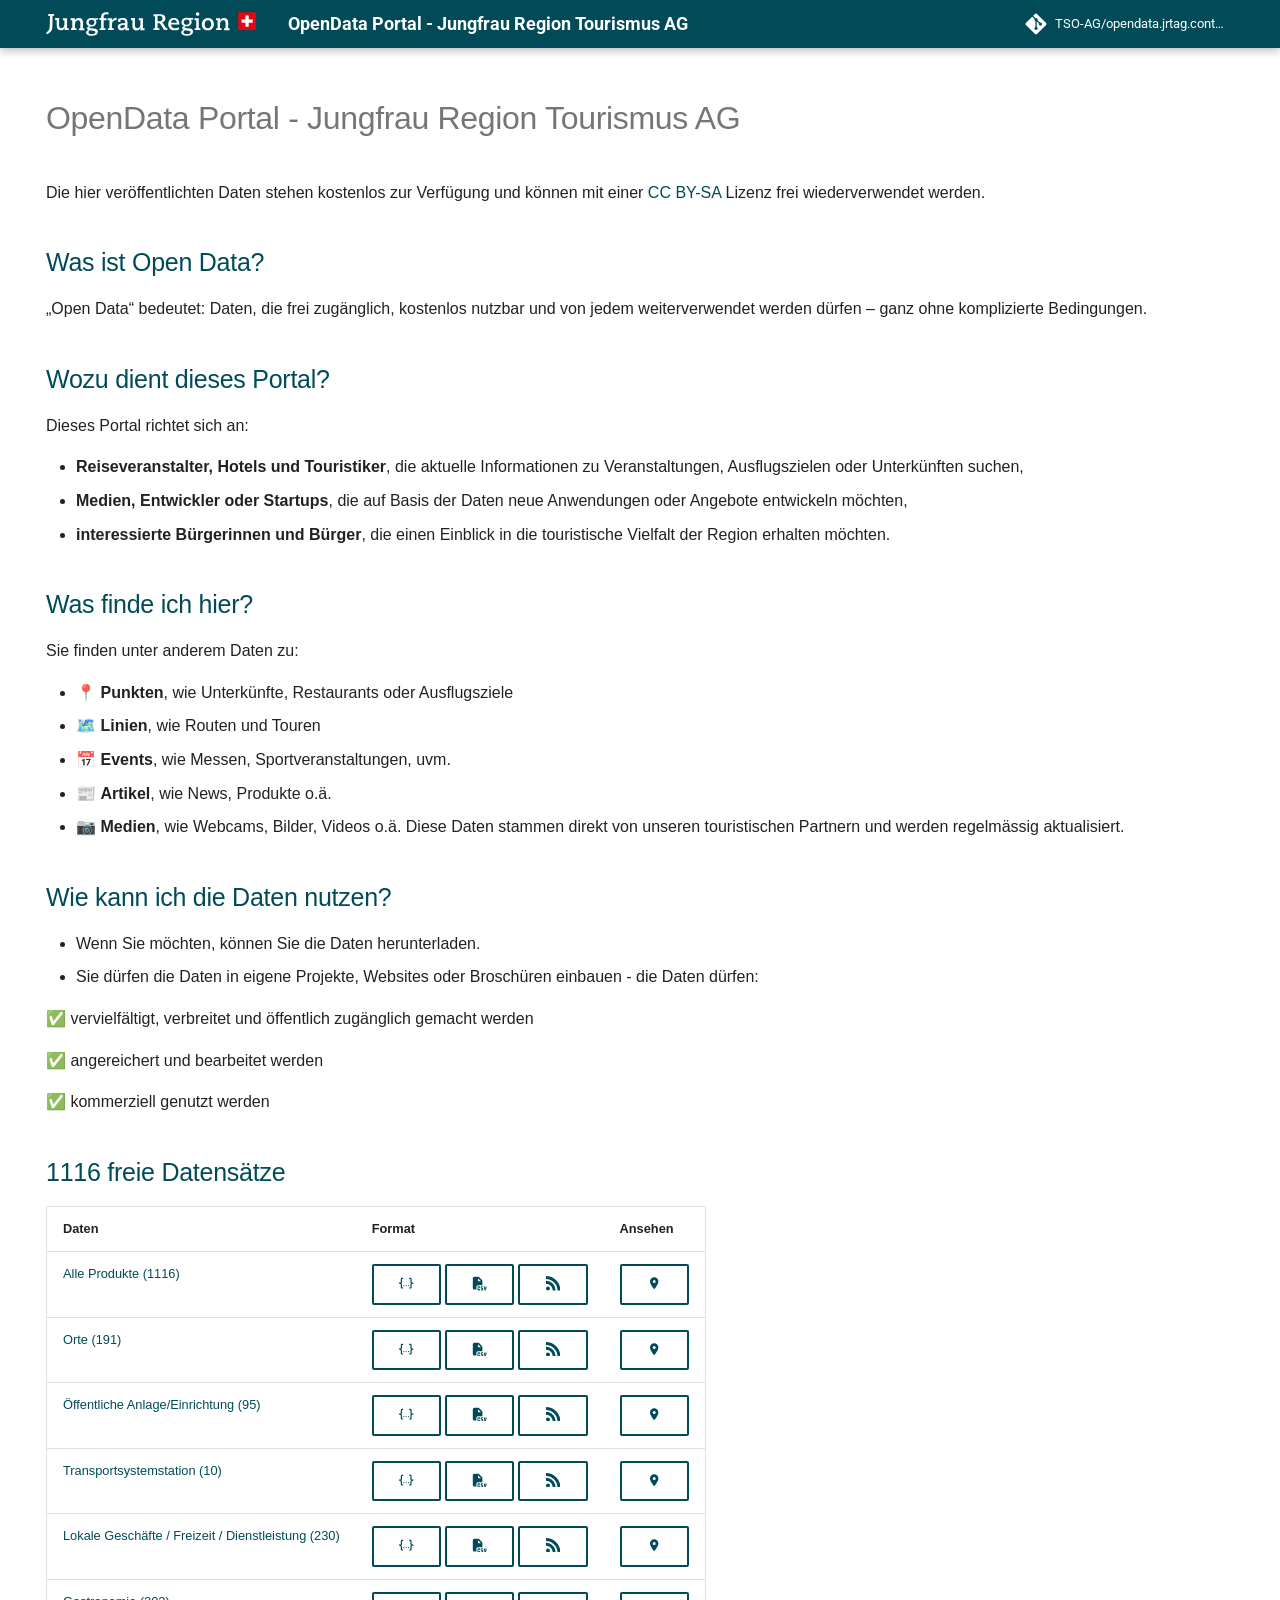
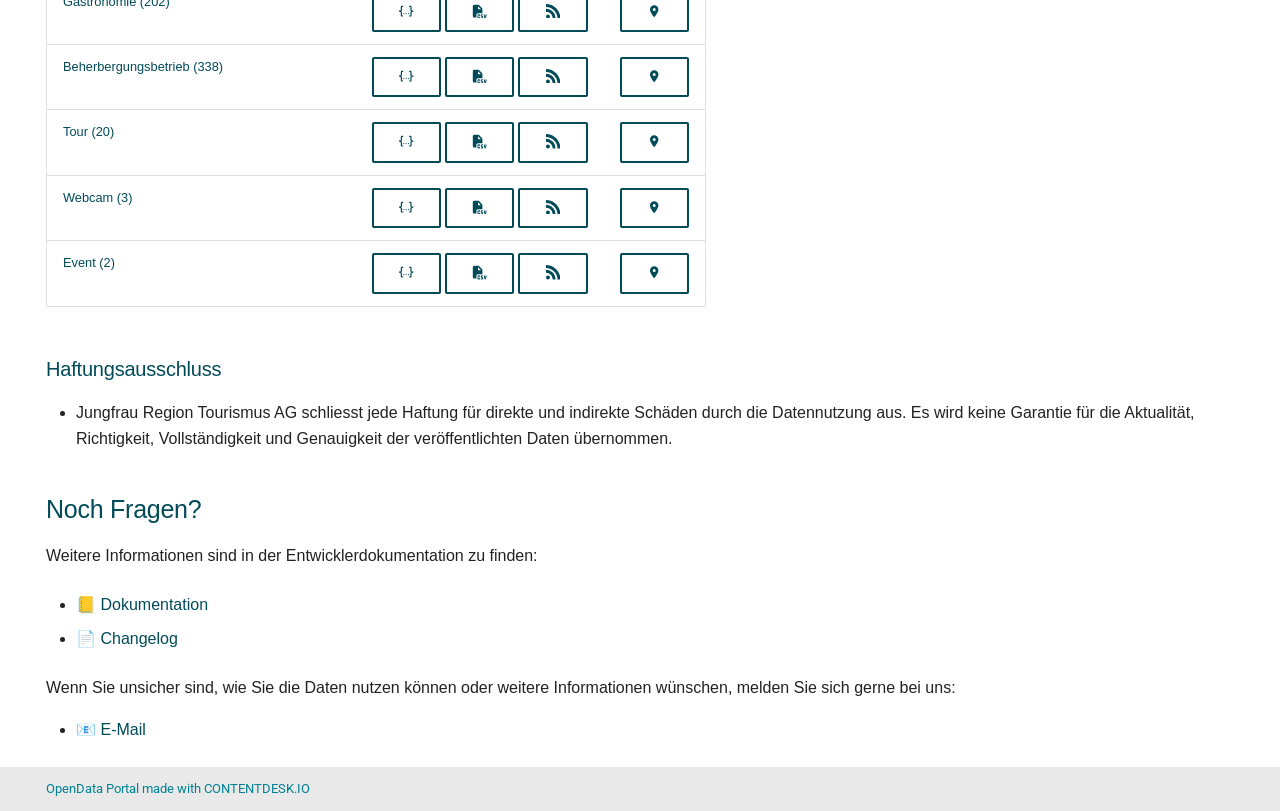
==== commit 30379166: "Deployed 3db3f1f with MkDocs version: 1.6.1" ====
--- a/index.html
+++ b/index.html
@@ -288,15 +288,15 @@
 </li>
       
         <li class="md-nav__item">
-  <a href="#1108-freie-datensatze" class="md-nav__link">
-    <span class="md-ellipsis">
-      
-        1108 freie Datensätze
-      
-    </span>
-  </a>
-  
-    <nav class="md-nav" aria-label="1108 freie Datensätze">
+  <a href="#1116-freie-datensatze" class="md-nav__link">
+    <span class="md-ellipsis">
+      
+        1116 freie Datensätze
+      
+    </span>
+  </a>
+  
+    <nav class="md-nav" aria-label="1116 freie Datensätze">
       <ul class="md-nav__list">
         
           <li class="md-nav__item">
@@ -515,15 +515,15 @@
 </li>
       
         <li class="md-nav__item">
-  <a href="#1108-freie-datensatze" class="md-nav__link">
-    <span class="md-ellipsis">
-      
-        1108 freie Datensätze
-      
-    </span>
-  </a>
-  
-    <nav class="md-nav" aria-label="1108 freie Datensätze">
+  <a href="#1116-freie-datensatze" class="md-nav__link">
+    <span class="md-ellipsis">
+      
+        1116 freie Datensätze
+      
+    </span>
+  </a>
+  
+    <nav class="md-nav" aria-label="1116 freie Datensätze">
       <ul class="md-nav__list">
         
           <li class="md-nav__item">
@@ -604,7 +604,7 @@
 <p>✅ vervielfältigt, verbreitet und öffentlich zugänglich gemacht werden</p>
 <p>✅ angereichert und bearbeitet werden</p>
 <p>✅ kommerziell genutzt werden</p>
-<h2 id="1108-freie-datensatze">1108 freie Datensätze</h2>
+<h2 id="1116-freie-datensatze">1116 freie Datensätze</h2>
 <table>
 <thead>
 <tr>
@@ -615,7 +615,7 @@
 </thead>
 <tbody>
 <tr>
-<td><a href="/api/products.json">Alle Produkte (1108)</a></td>
+<td><a href="/api/products.json">Alle Produkte (1116)</a></td>
 <td><a class="md-button" href="/api/products.json"><span class="twemoji"><svg xmlns="http://www.w3.org/2000/svg" viewBox="0 0 24 24"><path d="M5 3h2v2H5v5a2 2 0 0 1-2 2 2 2 0 0 1 2 2v5h2v2H5c-1.07-.27-2-.9-2-2v-4a2 2 0 0 0-2-2H0v-2h1a2 2 0 0 0 2-2V5a2 2 0 0 1 2-2m14 0a2 2 0 0 1 2 2v4a2 2 0 0 0 2 2h1v2h-1a2 2 0 0 0-2 2v4a2 2 0 0 1-2 2h-2v-2h2v-5a2 2 0 0 1 2-2 2 2 0 0 1-2-2V5h-2V3zm-7 12a1 1 0 0 1 1 1 1 1 0 0 1-1 1 1 1 0 0 1-1-1 1 1 0 0 1 1-1m-4 0a1 1 0 0 1 1 1 1 1 0 0 1-1 1 1 1 0 0 1-1-1 1 1 0 0 1 1-1m8 0a1 1 0 0 1 1 1 1 1 0 0 1-1 1 1 1 0 0 1-1-1 1 1 0 0 1 1-1"/></svg></span></a> <a class="md-button" href="/api/products.csv"><span class="twemoji"><svg xmlns="http://www.w3.org/2000/svg" viewBox="0 0 576 512"><!--! Font Awesome Free 7.1.0 by @fontawesome - https://fontawesome.com License - https://fontawesome.com/license/free (Icons: CC BY 4.0, Fonts: SIL OFL 1.1, Code: MIT License) Copyright 2025 Fonticons, Inc.--><path d="M96 0C60.7 0 32 28.7 32 64v384c0 35.3 28.7 64 64 64h80V400c0-35.3 28.7-64 64-64h176V170.5c0-17-6.7-33.3-18.7-45.3L290.7 18.7C278.7 6.7 262.5 0 245.5 0zm261.5 176H264c-13.3 0-24-10.7-24-24V58.5zM264 380c-24.3 0-44 19.7-44 44v80c0 24.3 19.7 44 44 44h16c24.3 0 44-19.7 44-44v-8c0-11-9-20-20-20s-20 9-20 20v8c0 2.2-1.8 4-4 4h-16c-2.2 0-4-1.8-4-4v-80c0-2.2 1.8-4 4-4h16c2.2 0 4 1.8 4 4v8c0 11 9 20 20 20s20-9 20-20v-8c0-24.3-19.7-44-44-44zm136 0c-28.7 0-52 23.3-52 52s23.3 52 52 52c6.6 0 12 5.4 12 12s-5.4 12-12 12h-32c-11 0-20 9-20 20s9 20 20 20h32c28.7 0 52-23.3 52-52s-23.3-52-52-52c-6.6 0-12-5.4-12-12s5.4-12 12-12h24c11 0 20-9 20-20s-9-20-20-20zm96 0c-11 0-20 9-20 20v31.6c0 35.5 10.5 70.3 30.2 99.8l5.1 7.7c3.7 5.6 10 8.9 16.6 8.9s12.9-3.3 16.6-8.9l5.1-7.7c19.7-29.6 30.2-64.3 30.2-99.8V400c0-11-9-20-20-20s-20 9-20 20v31.6c0 19.6-4.1 38.9-12 56.7-7.9-17.8-12-37.1-12-56.7V400c0-11-9-20-20-20z"/></svg></span></a> <a class="md-button" href="/api/products.rss"><span class="twemoji"><svg xmlns="http://www.w3.org/2000/svg" viewBox="0 0 24 24"><path d="M19.199 24C19.199 13.467 10.533 4.8 0 4.8V0c13.165 0 24 10.835 24 24zM3.291 17.415a3.3 3.3 0 0 1 3.293 3.295A3.303 3.303 0 0 1 3.283 24C1.47 24 0 22.526 0 20.71s1.475-3.294 3.291-3.295M15.909 24h-4.665c0-6.169-5.075-11.245-11.244-11.245V8.09c8.727 0 15.909 7.184 15.909 15.91"/></svg></span></a></td>
 <td><a class="md-button" href="/map/products.html"><span class="twemoji"><svg xmlns="http://www.w3.org/2000/svg" viewBox="0 0 24 24"><path d="M12 11.5A2.5 2.5 0 0 1 9.5 9 2.5 2.5 0 0 1 12 6.5 2.5 2.5 0 0 1 14.5 9a2.5 2.5 0 0 1-2.5 2.5M12 2a7 7 0 0 0-7 7c0 5.25 7 13 7 13s7-7.75 7-13a7 7 0 0 0-7-7"/></svg></span></a></td>
 </tr>
@@ -625,7 +625,7 @@
 <td><a class="md-button" href="/map/Place.html"><span class="twemoji"><svg xmlns="http://www.w3.org/2000/svg" viewBox="0 0 24 24"><path d="M12 11.5A2.5 2.5 0 0 1 9.5 9 2.5 2.5 0 0 1 12 6.5 2.5 2.5 0 0 1 14.5 9a2.5 2.5 0 0 1-2.5 2.5M12 2a7 7 0 0 0-7 7c0 5.25 7 13 7 13s7-7.75 7-13a7 7 0 0 0-7-7"/></svg></span></a></td>
 </tr>
 <tr>
-<td><a href="/api/CivicStructure.json">Öffentliche Anlage/Einrichtung (96)</a></td>
+<td><a href="/api/CivicStructure.json">Öffentliche Anlage/Einrichtung (95)</a></td>
 <td><a class="md-button" href="/api/CivicStructure.json"><span class="twemoji"><svg xmlns="http://www.w3.org/2000/svg" viewBox="0 0 24 24"><path d="M5 3h2v2H5v5a2 2 0 0 1-2 2 2 2 0 0 1 2 2v5h2v2H5c-1.07-.27-2-.9-2-2v-4a2 2 0 0 0-2-2H0v-2h1a2 2 0 0 0 2-2V5a2 2 0 0 1 2-2m14 0a2 2 0 0 1 2 2v4a2 2 0 0 0 2 2h1v2h-1a2 2 0 0 0-2 2v4a2 2 0 0 1-2 2h-2v-2h2v-5a2 2 0 0 1 2-2 2 2 0 0 1-2-2V5h-2V3zm-7 12a1 1 0 0 1 1 1 1 1 0 0 1-1 1 1 1 0 0 1-1-1 1 1 0 0 1 1-1m-4 0a1 1 0 0 1 1 1 1 1 0 0 1-1 1 1 1 0 0 1-1-1 1 1 0 0 1 1-1m8 0a1 1 0 0 1 1 1 1 1 0 0 1-1 1 1 1 0 0 1-1-1 1 1 0 0 1 1-1"/></svg></span></a> <a class="md-button" href="/api/CivicStructure.csv"><span class="twemoji"><svg xmlns="http://www.w3.org/2000/svg" viewBox="0 0 576 512"><!--! Font Awesome Free 7.1.0 by @fontawesome - https://fontawesome.com License - https://fontawesome.com/license/free (Icons: CC BY 4.0, Fonts: SIL OFL 1.1, Code: MIT License) Copyright 2025 Fonticons, Inc.--><path d="M96 0C60.7 0 32 28.7 32 64v384c0 35.3 28.7 64 64 64h80V400c0-35.3 28.7-64 64-64h176V170.5c0-17-6.7-33.3-18.7-45.3L290.7 18.7C278.7 6.7 262.5 0 245.5 0zm261.5 176H264c-13.3 0-24-10.7-24-24V58.5zM264 380c-24.3 0-44 19.7-44 44v80c0 24.3 19.7 44 44 44h16c24.3 0 44-19.7 44-44v-8c0-11-9-20-20-20s-20 9-20 20v8c0 2.2-1.8 4-4 4h-16c-2.2 0-4-1.8-4-4v-80c0-2.2 1.8-4 4-4h16c2.2 0 4 1.8 4 4v8c0 11 9 20 20 20s20-9 20-20v-8c0-24.3-19.7-44-44-44zm136 0c-28.7 0-52 23.3-52 52s23.3 52 52 52c6.6 0 12 5.4 12 12s-5.4 12-12 12h-32c-11 0-20 9-20 20s9 20 20 20h32c28.7 0 52-23.3 52-52s-23.3-52-52-52c-6.6 0-12-5.4-12-12s5.4-12 12-12h24c11 0 20-9 20-20s-9-20-20-20zm96 0c-11 0-20 9-20 20v31.6c0 35.5 10.5 70.3 30.2 99.8l5.1 7.7c3.7 5.6 10 8.9 16.6 8.9s12.9-3.3 16.6-8.9l5.1-7.7c19.7-29.6 30.2-64.3 30.2-99.8V400c0-11-9-20-20-20s-20 9-20 20v31.6c0 19.6-4.1 38.9-12 56.7-7.9-17.8-12-37.1-12-56.7V400c0-11-9-20-20-20z"/></svg></span></a> <a class="md-button" href="/api/CivicStructure.rss"><span class="twemoji"><svg xmlns="http://www.w3.org/2000/svg" viewBox="0 0 24 24"><path d="M19.199 24C19.199 13.467 10.533 4.8 0 4.8V0c13.165 0 24 10.835 24 24zM3.291 17.415a3.3 3.3 0 0 1 3.293 3.295A3.303 3.303 0 0 1 3.283 24C1.47 24 0 22.526 0 20.71s1.475-3.294 3.291-3.295M15.909 24h-4.665c0-6.169-5.075-11.245-11.244-11.245V8.09c8.727 0 15.909 7.184 15.909 15.91"/></svg></span></a></td>
 <td><a class="md-button" href="/map/CivicStructure.html"><span class="twemoji"><svg xmlns="http://www.w3.org/2000/svg" viewBox="0 0 24 24"><path d="M12 11.5A2.5 2.5 0 0 1 9.5 9 2.5 2.5 0 0 1 12 6.5 2.5 2.5 0 0 1 14.5 9a2.5 2.5 0 0 1-2.5 2.5M12 2a7 7 0 0 0-7 7c0 5.25 7 13 7 13s7-7.75 7-13a7 7 0 0 0-7-7"/></svg></span></a></td>
 </tr>
